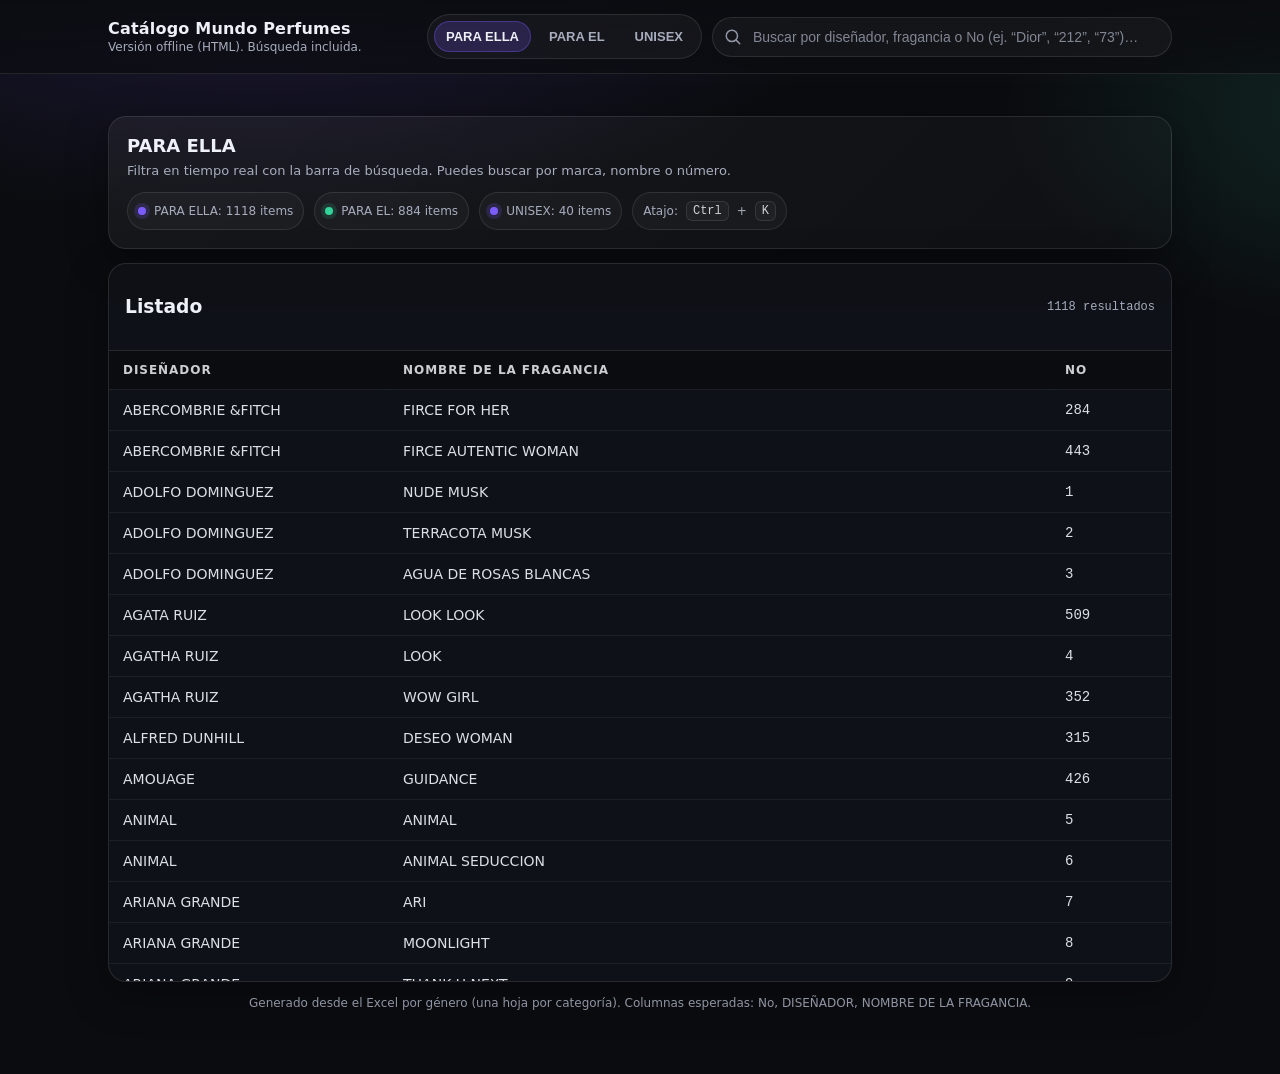
==== index.html @ 585780ee "Rename index.htmil to index.html" ====
<!doctype html>
<html lang="es">
<head>
  <meta charset="utf-8" />
  <meta name="viewport" content="width=device-width,initial-scale=1" />
  <title>Catálogo Mundo Perfumes</title>
  <style>
    :root {
      --bg: #0b0c10;
      --card: #11131a;
      --muted: #a7adbd;
      --text: #eef1f7;
      --line: rgba(255,255,255,.10);
      --accent: #7c5cff;
      --accent2: #34d399;
      --shadow: 0 12px 40px rgba(0,0,0,.35);
      --radius: 18px;
      --mono: ui-monospace, SFMono-Regular, Menlo, Monaco, Consolas, "Liberation Mono", "Courier New", monospace;
      --sans: ui-sans-serif, system-ui, -apple-system, Segoe UI, Roboto, Helvetica, Arial, "Apple Color Emoji","Segoe UI Emoji";
    }
    * { box-sizing: border-box; }
    body {
      margin: 0;
      font-family: var(--sans);
      background: radial-gradient(1200px 600px at 20% -10%, rgba(124,92,255,.20), transparent 55%),
                  radial-gradient(900px 500px at 110% 10%, rgba(52,211,153,.14), transparent 45%),
                  var(--bg);
      color: var(--text);
    }
    .wrap { max-width: 1100px; margin: 0 auto; padding: 26px 18px 64px; }
    header {
      position: sticky; top: 0; z-index: 10;
      backdrop-filter: blur(10px);
      background: linear-gradient(to bottom, rgba(11,12,16,.92), rgba(11,12,16,.68));
      border-bottom: 1px solid var(--line);
    }
    .head-inner { max-width: 1100px; margin: 0 auto; padding: 14px 18px; display: flex; gap: 14px; align-items: center; justify-content: space-between; }
    .brand { display: flex; flex-direction: column; gap: 2px; }
    .brand h1 { margin: 0; font-size: 16px; letter-spacing: .2px; }
    .brand small { color: var(--muted); font-size: 12px; }
    .controls { display: flex; gap: 10px; align-items: center; flex-wrap: wrap; justify-content: flex-end; }
    .tabs {
      display: inline-flex; gap: 6px;
      padding: 6px;
      border: 1px solid var(--line);
      background: rgba(255,255,255,.04);
      border-radius: 999px;
      flex-wrap: wrap;
    }
    .tab {
      border: 0;
      padding: 8px 12px;
      border-radius: 999px;
      color: var(--muted);
      background: transparent;
      cursor: pointer;
      font-weight: 600;
      font-size: 13px;
      white-space: nowrap;
    }
    .tab.active {
      color: var(--text);
      background: rgba(124,92,255,.20);
      box-shadow: inset 0 0 0 1px rgba(124,92,255,.35);
    }
    .search { position: relative; min-width: min(460px, 92vw); flex: 1 1 320px; }
    .search input {
      width: 100%;
      padding: 11px 12px 11px 40px;
      border-radius: 999px;
      border: 1px solid var(--line);
      background: rgba(255,255,255,.04);
      color: var(--text);
      outline: none;
      font-size: 14px;
    }
    .search input::placeholder { color: rgba(167,173,189,.75); }
    .search svg {
      position: absolute; left: 12px; top: 50%; transform: translateY(-50%);
      width: 18px; height: 18px; opacity: .85;
      color: var(--muted);
    }
    .hero {
      margin-top: 16px;
      padding: 18px;
      border: 1px solid var(--line);
      background: linear-gradient(135deg, rgba(255,255,255,.05), rgba(255,255,255,.02));
      border-radius: var(--radius);
      box-shadow: var(--shadow);
    }
    .hero-top { display: flex; gap: 12px; align-items: flex-start; justify-content: space-between; flex-wrap: wrap; }
    .hero h2 { margin: 0; font-size: 18px; }
    .meta { display: flex; gap: 10px; flex-wrap: wrap; }
    .pill {
      display: inline-flex; align-items: center; gap: 8px;
      padding: 8px 10px;
      border-radius: 999px;
      border: 1px solid var(--line);
      background: rgba(255,255,255,.03);
      color: var(--muted);
      font-size: 12px;
      white-space: nowrap;
    }
    .dot {
      width: 8px; height: 8px; border-radius: 999px;
      background: var(--accent);
      box-shadow: 0 0 0 4px rgba(124,92,255,.18);
    }
    .dot.green {
      background: var(--accent2);
      box-shadow: 0 0 0 4px rgba(52,211,153,.14);
    }
    .card {
      margin-top: 14px;
      border: 1px solid var(--line);
      background: rgba(17,19,26,.75);
      border-radius: var(--radius);
      box-shadow: var(--shadow);
      overflow: hidden;
    }
    .card-head {
      padding: 14px 16px;
      display: flex;
      gap: 12px;
      align-items: center;
      justify-content: space-between;
      border-bottom: 1px solid var(--line);
    }
    .count { color: var(--muted); font-size: 12px; font-family: var(--mono); }
    .table-wrap { overflow: auto; max-height: 70vh; }
    table { width: 100%; border-collapse: collapse; min-width: 640px; }
    thead th {
      position: sticky; top: 0;
      background: rgba(11,12,16,.92);
      backdrop-filter: blur(8px);
      border-bottom: 1px solid var(--line);
      text-align: left;
      padding: 12px 14px;
      font-size: 12px;
      color: rgba(238,241,247,.85);
      letter-spacing: .08em;
      text-transform: uppercase;
    }
    tbody td {
      padding: 12px 14px;
      border-bottom: 1px solid rgba(255,255,255,.06);
      font-size: 14px;
      color: rgba(238,241,247,.92);
      vertical-align: top;
    }
    tbody tr:hover td { background: rgba(124,92,255,.08); }
    td.no { font-family: var(--mono); width: 110px; white-space: nowrap; }
    td.des { width: 280px; }
    .empty { padding: 18px 16px; color: var(--muted); display: none; }
    .footer { margin-top: 14px; color: rgba(167,173,189,.85); font-size: 12px; text-align: center; }
    .kbd {
      font-family: var(--mono);
      border: 1px solid var(--line);
      background: rgba(255,255,255,.03);
      padding: 2px 6px;
      border-radius: 6px;
      color: rgba(238,241,247,.85);
    }
    @media (max-width: 720px) {
      .search { min-width: 0; width: 100%; }
      .controls { width: 100%; justify-content: flex-start; }
      .tabs { width: 100%; }
    }
  </style>
</head>
<body>
  <header>
    <div class="head-inner">
      <div class="brand">
        <h1>Catálogo Mundo Perfumes</h1>
        <small>Versión offline (HTML). Búsqueda incluida.</small>
      </div>

      <div class="controls">
        <div class="tabs" role="tablist" aria-label="Secciones">
          <button class="tab active" data-tab="para-ella" role="tab" aria-selected=true>PARA ELLA</button>
<button class="tab" data-tab="para-el" role="tab" aria-selected=false>PARA EL</button>
<button class="tab" data-tab="unisex" role="tab" aria-selected=false>UNISEX</button>
        </div>

        <div class="search">
          <svg viewBox="0 0 24 24" fill="none" aria-hidden="true">
            <path d="M10.5 18a7.5 7.5 0 1 1 0-15 7.5 7.5 0 0 1 0 15Z" stroke="currentColor" stroke-width="2"/>
            <path d="M16.5 16.5 21 21" stroke="currentColor" stroke-width="2" stroke-linecap="round"/>
          </svg>
          <input id="q" type="search" placeholder="Buscar por diseñador, fragancia o No (ej. “Dior”, “212”, “73”)…  Tip: <Ctrl+F> también funciona" autocomplete="off" />
        </div>
      </div>
    </div>
  </header>

  <div class="wrap">
    <section class="hero">
      <div class="hero-top">
        <div>
          <h2 id="sectionTitle">PARA ELLA</h2>
          <div style="margin-top:6px; color: var(--muted); font-size: 13px; line-height: 1.35;">
            Filtra en tiempo real con la barra de búsqueda. Puedes buscar por marca, nombre o número.
          </div>
        </div>
        <div class="meta">
          <div class="pill"><span class="dot"></span><span>PARA ELLA: 1118 items</span></div>
<div class="pill"><span class="dot green"></span><span>PARA EL: 884 items</span></div>
<div class="pill"><span class="dot"></span><span>UNISEX: 40 items</span></div>
<div class="pill">Atajo: <span class="kbd">Ctrl</span> + <span class="kbd">K</span></div>
        </div>
      </div>
    </section>

    
    <section class="card" id="card_para-ella" data-section="para-ella" style="">
      <div class="card-head">
        <h3>Listado</h3>
        <div class="count"><span id="count_para-ella">1118</span> resultados</div>
      </div>
      <div class="empty" id="empty_para-ella">Sin resultados con ese filtro.</div>
      <div class="table-wrap">
        <table>
          <thead>
            <tr>
              <th>Diseñador</th>
              <th>Nombre de la fragancia</th>
              <th style="width:120px;">No</th>
            </tr>
          </thead>
          <tbody id="tbody_para-ella"></tbody>
        </table>
      </div>
    </section>
    

    <section class="card" id="card_para-el" data-section="para-el" style="display:none;">
      <div class="card-head">
        <h3>Listado</h3>
        <div class="count"><span id="count_para-el">884</span> resultados</div>
      </div>
      <div class="empty" id="empty_para-el">Sin resultados con ese filtro.</div>
      <div class="table-wrap">
        <table>
          <thead>
            <tr>
              <th>Diseñador</th>
              <th>Nombre de la fragancia</th>
              <th style="width:120px;">No</th>
            </tr>
          </thead>
          <tbody id="tbody_para-el"></tbody>
        </table>
      </div>
    </section>
    

    <section class="card" id="card_unisex" data-section="unisex" style="display:none;">
      <div class="card-head">
        <h3>Listado</h3>
        <div class="count"><span id="count_unisex">40</span> resultados</div>
      </div>
      <div class="empty" id="empty_unisex">Sin resultados con ese filtro.</div>
      <div class="table-wrap">
        <table>
          <thead>
            <tr>
              <th>Diseñador</th>
              <th>Nombre de la fragancia</th>
              <th style="width:120px;">No</th>
            </tr>
          </thead>
          <tbody id="tbody_unisex"></tbody>
        </table>
      </div>
    </section>
    

    <div class="footer">
      Generado desde el Excel por género (una hoja por categoría). Columnas esperadas: No, DISEÑADOR, NOMBRE DE LA FRAGANCIA.
    </div>
  </div>

  <script>
    const DATA = {"para-ella": [{"Diseñador": "ABERCOMBRIE &FITCH", "Fragancia": "FIRCE FOR HER", "No": "284"}, {"Diseñador": "ABERCOMBRIE &FITCH", "Fragancia": "FIRCE AUTENTIC WOMAN", "No": "443"}, {"Diseñador": "ADOLFO DOMINGUEZ", "Fragancia": "NUDE MUSK", "No": "1"}, {"Diseñador": "ADOLFO DOMINGUEZ", "Fragancia": "TERRACOTA MUSK", "No": "2"}, {"Diseñador": "ADOLFO DOMINGUEZ", "Fragancia": "AGUA DE ROSAS BLANCAS", "No": "3"}, {"Diseñador": "AGATA RUIZ", "Fragancia": "LOOK LOOK", "No": "509"}, {"Diseñador": "AGATHA RUIZ", "Fragancia": "LOOK", "No": "4"}, {"Diseñador": "AGATHA RUIZ", "Fragancia": "WOW GIRL", "No": "352"}, {"Diseñador": "ALFRED DUNHILL", "Fragancia": "DESEO WOMAN", "No": "315"}, {"Diseñador": "AMOUAGE", "Fragancia": "GUIDANCE", "No": "426"}, {"Diseñador": "ANIMAL", "Fragancia": "ANIMAL", "No": "5"}, {"Diseñador": "ANIMAL", "Fragancia": "ANIMAL SEDUCCION", "No": "6"}, {"Diseñador": "ARIANA GRANDE", "Fragancia": "ARI", "No": "7"}, {"Diseñador": "ARIANA GRANDE", "Fragancia": "MOONLIGHT", "No": "8"}, {"Diseñador": "ARIANA GRANDE", "Fragancia": "THANK U NEXT", "No": "9"}, {"Diseñador": "ARIANA GRANDE", "Fragancia": "R.E.M.", "No": "10"}, {"Diseñador": "ARIANA GRANDE", "Fragancia": "GOD IS WOMAN", "No": "11"}, {"Diseñador": "ARIANA GRANDE", "Fragancia": "CLOUD", "No": "12"}, {"Diseñador": "ARIANA GRANDE", "Fragancia": "SWEET LIKE CANDY", "No": "13"}, {"Diseñador": "ARIANA GRANDE", "Fragancia": "MOD VANILLA", "No": "376"}, {"Diseñador": "ARIANA GRANDE", "Fragancia": "MOD BLUSH", "No": "393"}, {"Diseñador": "ARIANA GRANDE", "Fragancia": "CLOUD PINK", "No": "447"}, {"Diseñador": "ARMANI", "Fragancia": "AQUA DI GIO", "No": "14"}, {"Diseñador": "ARMANI", "Fragancia": "SI PASSIONE", "No": "15"}, {"Diseñador": "ARMANI", "Fragancia": "EMPORIO ARMANI", "No": "16"}, {"Diseñador": "ARMANI", "Fragancia": "YOU", "No": "17"}, {"Diseñador": "ARMANI", "Fragancia": "BLACK CODE", "No": "18"}, {"Diseñador": "ARMANI", "Fragancia": "MY WAY", "No": "19"}, {"Diseñador": "ARMANI", "Fragancia": "BECAUSE IT'S YOU", "No": "20"}, {"Diseñador": "ARMANI", "Fragancia": "SENSI DI GIOGIA", "No": "21"}, {"Diseñador": "ARMANI", "Fragancia": "SI", "No": "22"}, {"Diseñador": "ARMANI", "Fragancia": "MY WAY EDP", "No": "344"}, {"Diseñador": "ARMANI", "Fragancia": "DIAMONS", "No": "353"}, {"Diseñador": "ARMANI", "Fragancia": "SI", "No": "453"}, {"Diseñador": "ARMANI", "Fragancia": "MY WAY NECTAR", "No": "486"}, {"Diseñador": "ARMANI", "Fragancia": "MY WAY PARFUM", "No": "495"}, {"Diseñador": "AZZARO", "Fragancia": "EANTED GIRL", "No": "412"}, {"Diseñador": "BARBIE", "Fragancia": "BARBIE", "No": "452"}, {"Diseñador": "BEBE", "Fragancia": "SHER", "No": "389"}, {"Diseñador": "BENETTON", "Fragancia": "TRIBU", "No": "23"}, {"Diseñador": "BENETTON", "Fragancia": "SISTERLAND RED ROSE", "No": "24"}, {"Diseñador": "BENETTON", "Fragancia": "SISTERLAND PINK", "No": "25"}, {"Diseñador": "BENETTON", "Fragancia": "SISTERLAND GREEN JAZMIN", "No": "26"}, {"Diseñador": "BENETTON", "Fragancia": "COLORS WOMAN ROSE", "No": "27"}, {"Diseñador": "BENETTON", "Fragancia": "COLOR WOMAN ROSE", "No": "450"}, {"Diseñador": "BENETTON", "Fragancia": "UNITED DREAMS GREEN CATUS", "No": "480"}, {"Diseñador": "BEYONCE", "Fragancia": "CE NOIR", "No": "473"}, {"Diseñador": "BILIE EILISH", "Fragancia": "EILISH EDP", "No": "380"}, {"Diseñador": "BODY SHOP", "Fragancia": "CASSIR ROSE", "No": "490"}, {"Diseñador": "BOND 9", "Fragancia": "LOLITA", "No": "410"}, {"Diseñador": "BRITNEY SPEARS", "Fragancia": "MIDNIGHT FANTASY", "No": "28"}, {"Diseñador": "BRITNEY SPEARS", "Fragancia": "FANTASY", "No": "289"}, {"Diseñador": "BRITNEY SPEARS", "Fragancia": "FANTASY THE NICE REMIX", "No": "429"}, {"Diseñador": "BRITNEY SPEARS", "Fragancia": "FANTASY JUNGLE", "No": "540"}, {"Diseñador": "BURBERRY", "Fragancia": "HER", "No": "29"}, {"Diseñador": "BURBERRY", "Fragancia": "LONDON", "No": "30"}, {"Diseñador": "BURBERRY", "Fragancia": "BURBERRY FOR WOMAN", "No": "335"}, {"Diseñador": "BURBERRY", "Fragancia": "BURBERRY HER ELIXIR PERFUM", "No": "377"}, {"Diseñador": "BURBERRY", "Fragancia": "GODDESS", "No": "449"}, {"Diseñador": "BVLGARI", "Fragancia": "AQUA DIVINA", "No": "31"}, {"Diseñador": "BVLGARI", "Fragancia": "OMNIA BY MARY", "No": "32"}, {"Diseñador": "BVLGARI", "Fragancia": "OMNIA CRYSTALINO", "No": "33"}, {"Diseñador": "BVLGARI", "Fragancia": "OMNIA CORAL", "No": "355"}, {"Diseñador": "BVLGARI", "Fragancia": "CHILL & SOLEI", "No": "545"}, {"Diseñador": "CACHAREL", "Fragancia": "AMOR AMOR", "No": "34"}, {"Diseñador": "CACHAREL", "Fragancia": "ANAIS ANAIS", "No": "35"}, {"Diseñador": "CACHAREL", "Fragancia": "SCARLET", "No": "36"}, {"Diseñador": "CACHAREL", "Fragancia": "YES I AM", "No": "37"}, {"Diseñador": "CACHAREL", "Fragancia": "AMOR AMOR TENTATION", "No": "38"}, {"Diseñador": "CACHAREL", "Fragancia": "YES I AM BLOM UP", "No": "397"}, {"Diseñador": "CALVIN KLEIN", "Fragancia": "ETERNITY", "No": "39"}, {"Diseñador": "CALVIN KLEIN", "Fragancia": "SCAPE", "No": "40"}, {"Diseñador": "CALVIN KLEIN", "Fragancia": "ETERNITY INTENSE", "No": "41"}, {"Diseñador": "CALVIN KLEIN", "Fragancia": "CK IN2U WOMAN", "No": "42"}, {"Diseñador": "CALVIN KLEIN", "Fragancia": "CK BE", "No": "43"}, {"Diseñador": "CALVIN KLEIN", "Fragancia": "OBSSESION", "No": "44"}, {"Diseñador": "CALVIN KLEIN", "Fragancia": "OBSSESSION NIGHT WOMAN", "No": "45"}, {"Diseñador": "CALVIN KLEIN", "Fragancia": "OBSSESION FOR WOMAN", "No": "46"}, {"Diseñador": "CALVIN KLEIN", "Fragancia": "ETERNITY ROSE", "No": "47"}, {"Diseñador": "CALVIN KLEIN", "Fragancia": "CK ONE SHOCK FOR HER", "No": "48"}, {"Diseñador": "CALVIN KLEIN", "Fragancia": "ETERNITY NOW", "No": "49"}, {"Diseñador": "CALVIN KLEIN", "Fragancia": "EUPHORIA", "No": "302"}, {"Diseñador": "CALVIN KLEIN", "Fragancia": "ETERNITY EAU DI PERFUMEINTENSE", "No": "388"}, {"Diseñador": "CALVIN KLEIN", "Fragancia": "CK ONE REFLECTIONS", "No": "425"}, {"Diseñador": "CALVIN KLEIN", "Fragancia": "CK ONE EVERY ONE EAU PARFUM", "No": "457"}, {"Diseñador": "CALVIN KLEIN", "Fragancia": "CK1 PALACE", "No": "458"}, {"Diseñador": "CALVIN KLEIN", "Fragancia": "CK ONE COLLECOR", "No": "467"}, {"Diseñador": "CAROLINA HERRERA", "Fragancia": "212 VIP ROSE RED", "No": "50"}, {"Diseñador": "CAROLINA HERRERA", "Fragancia": "INSIGNIA", "No": "292"}, {"Diseñador": "CAROLINA HERRERA", "Fragancia": "212 VIP WINS", "No": "303"}, {"Diseñador": "CAROLINA HERRERA", "Fragancia": "212 HEROES", "No": "316"}, {"Diseñador": "CAROLINA HERRERA", "Fragancia": 212, "No": "51"}, {"Diseñador": "CAROLINA HERRERA", "Fragancia": "212 VIP", "No": "52"}, {"Diseñador": "CAROLINA HERRERA", "Fragancia": "212 VIP ROSE", "No": "53"}, {"Diseñador": "CAROLINA HERRERA", "Fragancia": "212 SEXY", "No": "54"}, {"Diseñador": "CAROLINA HERRERA", "Fragancia": "GOOD GIRL", "No": "55"}, {"Diseñador": "CAROLINA HERRERA", "Fragancia": "EAU DE PERFUME SUBLIME", "No": "56"}, {"Diseñador": "CAROLINA HERRERA", "Fragancia": "CAROLINA HERRERA", "No": "57"}, {"Diseñador": "CAROLINA HERRERA", "Fragancia": "GOOD GIRL VELVET", "No": "58"}, {"Diseñador": "CAROLINA HERRERA", "Fragancia": "GOOD GIRL SUPREM", "No": "59"}, {"Diseñador": "CAROLINA HERRERA", "Fragancia": "CH BEAUTY", "No": "60"}, {"Diseñador": "CAROLINA HERRERA", "Fragancia": "QUEEN", "No": "61"}, {"Diseñador": "CAROLINA HERRERA", "Fragancia": "VERY GOOD GIRL", "No": "62"}, {"Diseñador": "CAROLINA HERRERA", "Fragancia": "GOOD GIRL SUPER STAR", "No": "63"}, {"Diseñador": "CAROLINA HERRERA", "Fragancia": "CH HOT HOT HOT", "No": "338"}, {"Diseñador": "CAROLINA HERRERA", "Fragancia": "ALEGRIA DE VIVIR", "No": "364"}, {"Diseñador": "CAROLINA HERRERA", "Fragancia": "MAD WORLD", "No": "365"}, {"Diseñador": "CAROLINA HERRERA", "Fragancia": "212 VIP ROSE I LOVE", "No": "366"}, {"Diseñador": "CAROLINA HERRERA", "Fragancia": "ME FIRST", "No": "367"}, {"Diseñador": "CAROLINA HERRERA", "Fragancia": "FEARLES & FABULOUS", "No": "368"}, {"Diseñador": "CAROLINA HERRERA", "Fragancia": "LUCKY CHARM", "No": "369"}, {"Diseñador": "CAROLINA HERRERA", "Fragancia": "CALL ME DARLING", "No": "370"}, {"Diseñador": "CAROLINA HERRERA", "Fragancia": "GOOD GIRL MIDNIGHT", "No": "394"}, {"Diseñador": "CAROLINA HERRERA", "Fragancia": "GOOD GIRL BLUSH", "No": "402"}, {"Diseñador": "CAROLINA HERRERA", "Fragancia": "GOOD GIRL LIGERE", "No": "403"}, {"Diseñador": "CAROLINA HERRERA", "Fragancia": "PASSION FOR HER", "No": "404"}, {"Diseñador": "CAROLINA HERRERA", "Fragancia": "VERY GOOD GIRL GLAM", "No": "440"}, {"Diseñador": "CAROLINA HERRERA", "Fragancia": "CH EAU PARFUM SUBLIME", "No": "441"}, {"Diseñador": "CAROLINA HERRERA", "Fragancia": "GOOD GIRL DANZING GARDEN", "No": "442"}, {"Diseñador": "CAROLINA HERRERA", "Fragancia": "CHIC", "No": "456"}, {"Diseñador": "CAROLINA HERRERA", "Fragancia": "GOOD GIRL BLUSH ELIXIR", "No": "517"}, {"Diseñador": "CAROLINA HERRERA", "Fragancia": "CH", "No": "550"}, {"Diseñador": "CARTIER", "Fragancia": "INSUOLENCIA", "No": "64"}, {"Diseñador": "CARTIER", "Fragancia": "EAU CARTIER", "No": "313"}, {"Diseñador": "CHANEL", "Fragancia": "GABRIELLE", "No": "65"}, {"Diseñador": "CHANEL", "Fragancia": "CHANEL 5", "No": "66"}, {"Diseñador": "CHANEL", "Fragancia": "CHANCE", "No": "67"}, {"Diseñador": "CHANEL", "Fragancia": "COCO CHANEL", "No": "68"}, {"Diseñador": "CHANEL", "Fragancia": "MADEMOISELLE INTENSE", "No": "69"}, {"Diseñador": "CHANEL", "Fragancia": "ALLURE", "No": "70"}, {"Diseñador": "CHANEL", "Fragancia": "MADEMOISELLE", "No": "71"}, {"Diseñador": "CHANEL", "Fragancia": "CHANCE EAU", "No": "72"}, {"Diseñador": "CHANEL", "Fragancia": "CHANCE OPORTUNITY", "No": "286"}, {"Diseñador": "CHANEL", "Fragancia": "CHANCE TENDRE", "No": "287"}, {"Diseñador": "CHANEL", "Fragancia": "COCO NOIR", "No": "294"}, {"Diseñador": "CHANEL", "Fragancia": "PARIS PARIS", "No": "357"}, {"Diseñador": "CHANEL", "Fragancia": "SYCOMORE", "No": "454"}, {"Diseñador": "CHLOE", "Fragancia": "NOMADE", "No": "332"}, {"Diseñador": "CHLOE", "Fragancia": "CHLOE EAU", "No": "407"}, {"Diseñador": "CLINIQUE", "Fragancia": "HAPPY", "No": "551"}, {"Diseñador": "COACH", "Fragancia": "DREAM SUNSET", "No": "81"}, {"Diseñador": "CREED", "Fragancia": "IRIS TUBEROSE", "No": "82"}, {"Diseñador": "CREED", "Fragancia": "SPRING FLOWER", "No": "83"}, {"Diseñador": "CREED", "Fragancia": "WIND FLOWERS", "No": "342"}, {"Diseñador": "CREED", "Fragancia": "AVENTUS FOR HER", "No": "432"}, {"Diseñador": "CREED", "Fragancia": "CARMINA", "No": "470"}, {"Diseñador": "CREED", "Fragancia": "LOVE IN THE WHITE FOR SUMMER", "No": "553"}, {"Diseñador": "CUBA PARIS", "Fragancia": "CUBA TATTO", "No": "451"}, {"Diseñador": "DANNA", "Fragancia": "TABOO", "No": "84"}, {"Diseñador": "DAVID COFF", "Fragancia": "COOL WATER", "No": "85"}, {"Diseñador": "DIESEL", "Fragancia": "D BY DIESEL", "No": "434"}, {"Diseñador": "DIOR", "Fragancia": "ADICT", "No": "73"}, {"Diseñador": "DIOR", "Fragancia": "JADORE", "No": "74"}, {"Diseñador": "DIOR", "Fragancia": "MISS DIOR BLOOMING", "No": "75"}, {"Diseñador": "DIOR", "Fragancia": "MISS DIOR CHERRIE", "No": "76"}, {"Diseñador": "DIOR", "Fragancia": "POISSON GIRL", "No": "77"}, {"Diseñador": "DIOR", "Fragancia": "HIPNOTIC POISON", "No": "78"}, {"Diseñador": "DIOR", "Fragancia": "POISSON", "No": "79"}, {"Diseñador": "DIOR", "Fragancia": "EDEN ROC", "No": "80"}, {"Diseñador": "DIOR", "Fragancia": "MISS DIOR EDP LADY", "No": "86"}, {"Diseñador": "DIOR", "Fragancia": "JADORE INFINISSIME", "No": "420"}, {"Diseñador": "DIOR", "Fragancia": "MIS DIOR PARFUM 2024", "No": "487"}, {"Diseñador": "DIOR", "Fragancia": "MISS DIOR EAU DE PARFUM 2022", "No": "504"}, {"Diseñador": "DOLCE & GABANNA", "Fragancia": "DOLCE & GABANNA", "No": "87"}, {"Diseñador": "DOLCE & GABANNA", "Fragancia": "LIGTH BLUE", "No": "88"}, {"Diseñador": "DOLCE & GABANNA", "Fragancia": "GIRL", "No": "89"}, {"Diseñador": "DOLCE & GABANNA", "Fragancia": "THE ONE", "No": "90"}, {"Diseñador": "DOLCE & GABANNA", "Fragancia": "DOLCE ROSA", "No": "91"}, {"Diseñador": "DOLCE & GABANNA", "Fragancia": "LIGHT BLUE FOREVER", "No": "92"}, {"Diseñador": "DOLCE & GABANNA", "Fragancia": "SISI", "No": "306"}, {"Diseñador": "DOLCE & GABANNA", "Fragancia": "QUEEN BY DOLCE", "No": "385"}, {"Diseñador": "DOLCE & GABANNA", "Fragancia": "DULCE VIOLET", "No": "430"}, {"Diseñador": "DOLCE & GABANNA", "Fragancia": "DEVOTION", "No": "438"}, {"Diseñador": "DOLCE & GABANNA", "Fragancia": "THE ONE SCENSE", "No": "439"}, {"Diseñador": "DOLCE & GABANNA", "Fragancia": "LIGHT BLUE SUMERS", "No": "468"}, {"Diseñador": "DOLCE & GABANNA", "Fragancia": "DOLCE VITA", "No": "560"}, {"Diseñador": "DONNA KARAM", "Fragancia": "BE DELICIUOS", "No": "93"}, {"Diseñador": "DONNA KARAM", "Fragancia": "BE DELICIUOS ELECTRIC", "No": "94"}, {"Diseñador": "DONNA KARAM", "Fragancia": "BE DELICIOUS GLOW", "No": "95"}, {"Diseñador": "DONNA KARAM", "Fragancia": "RED DELICIUOS", "No": "96"}, {"Diseñador": "DONNA KARAM", "Fragancia": "LOVE FROM NEW YORK", "No": "97"}, {"Diseñador": "DONNA KARAM", "Fragancia": "BE DELICIUS BRIGHT CRUSH", "No": "98"}, {"Diseñador": "DONNA KARAM", "Fragancia": "BE DELICIUS FRESH BLOSOM", "No": "99"}, {"Diseñador": "DONNA KARAM", "Fragancia": "BE 100 % DELICIUS", "No": "100"}, {"Diseñador": "ED HARDY", "Fragancia": "ED HARDY WOMAN", "No": "101"}, {"Diseñador": "ELIZABERTH ARDEN", "Fragancia": "RED DOR", "No": "102"}, {"Diseñador": "ELIZABETH ARDEN", "Fragancia": "5a AVENIDA", "No": "103"}, {"Diseñador": "ELIZABETH ARDEN", "Fragancia": "SUN FLOWERS SUMMER", "No": "104"}, {"Diseñador": "ELIZABETH TAYLOR", "Fragancia": "PASSION", "No": "105"}, {"Diseñador": "ELIZABETH TAYLOR", "Fragancia": "PERLAS NEGRAS", "No": "106"}, {"Diseñador": "ELIZABETH TAYLOR", "Fragancia": "WHITE DIAMONS", "No": "107"}, {"Diseñador": "ENRIQUE IGLESIAS", "Fragancia": "DEPLY YURS FOR HER", "No": "347"}, {"Diseñador": "ESCADA", "Fragancia": "TROPIC PUNCH", "No": "108"}, {"Diseñador": "ESCADA", "Fragancia": "MIAMI BLOSSOM", "No": "109"}, {"Diseñador": "ESCADA", "Fragancia": "SUN SET", "No": "110"}, {"Diseñador": "ESCADA", "Fragancia": "SEXY GRAFFITY", "No": "111"}, {"Diseñador": "ESCADA", "Fragancia": "JOY FUL MOMENTS", "No": "112"}, {"Diseñador": "ESCADA", "Fragancia": "MOM SPARKLE WOMAN", "No": "113"}, {"Diseñador": "ESCADA", "Fragancia": "SORBETO ROSE", "No": "291"}, {"Diseñador": "ESCADA", "Fragancia": "ISLAND KISS", "No": "301"}, {"Diseñador": "ESCADA", "Fragancia": "CHERRY IN THE AIR", "No": "374"}, {"Diseñador": "ESCADA", "Fragancia": "SHOW ME LOVE", "No": "383"}, {"Diseñador": "ESCADA", "Fragancia": "CHERRY IN THE AIR", "No": "415"}, {"Diseñador": "ESCADA", "Fragancia": "FRUITY CROSS", "No": "465"}, {"Diseñador": "ESTEE LAUDER", "Fragancia": "PLEASURE FLORALES", "No": "114"}, {"Diseñador": "ESTEE LAUDER", "Fragancia": "PLEASURES", "No": "115"}, {"Diseñador": "ESTEE LAUDER", "Fragancia": "BEAUTIFUL MAGNOLIA", "No": "116"}, {"Diseñador": "ESTEE LAUDER", "Fragancia": "ESTE LAUDER", "No": "117"}, {"Diseñador": "ESTEE LAUDER", "Fragancia": "LE FEMME", "No": "118"}, {"Diseñador": "ESTEE LAUDER", "Fragancia": "BEAUTIFUL", "No": "350"}, {"Diseñador": "ESTEE LAUDER", "Fragancia": "BEJONCE PARADISE", "No": "493"}, {"Diseñador": "FRED HAYMAN", "Fragancia": 273, "No": "119"}, {"Diseñador": "GERMAIN MONTIEL", "Fragancia": "ROYAL SECRET", "No": "290"}, {"Diseñador": "GIVENCHY", "Fragancia": "ANGEL & DEMOND", "No": "120"}, {"Diseñador": "GIVENCHY", "Fragancia": "AMARIGE", "No": "121"}, {"Diseñador": "GIVENCHY", "Fragancia": "ORGANZA", "No": "122"}, {"Diseñador": "GIVENCHY", "Fragancia": "LIVE IRRESISTIBLE DELICIUS", "No": "123"}, {"Diseñador": "GIVENCHY", "Fragancia": "VERY IRRESISTIBLE", "No": "124"}, {"Diseñador": "GIVENCHY", "Fragancia": "INTERDIT", "No": "125"}, {"Diseñador": "GIVENCHY", "Fragancia": "IRRESISTIBLE", "No": "126"}, {"Diseñador": "GIVENCHY", "Fragancia": "INTERDIT ROUGE", "No": "127"}, {"Diseñador": "GIVENCHY", "Fragancia": "ANGEL & DEMOND SECRET", "No": "128"}, {"Diseñador": "GIVENCHY", "Fragancia": "EAU DEMOISELLE PALASHA", "No": "348"}, {"Diseñador": "GIVENCHY", "Fragancia": "IRRESISTIBLE EAU INTENSE", "No": "387"}, {"Diseñador": "GIVENCHY", "Fragancia": "LA PETIT ROBLE NOIR", "No": "414"}, {"Diseñador": "GIVENCHY", "Fragancia": "PI", "No": "424"}, {"Diseñador": "GIVENCHY", "Fragancia": "IRRESISTIBLE EAU TOLLITE", "No": "503"}, {"Diseñador": "GUCCI", "Fragancia": "GUCCI BAMBOO", "No": "129"}, {"Diseñador": "GUCCI", "Fragancia": "GUCCI BLOOM NETARE", "No": "130"}, {"Diseñador": "GUCCI", "Fragancia": "GUCCI GUILTY", "No": "300"}, {"Diseñador": "GUCCI", "Fragancia": "GUILTY INTENSE", "No": "343"}, {"Diseñador": "GUCCI", "Fragancia": "FLORA JAZMIN", "No": "379"}, {"Diseñador": "GUCCI", "Fragancia": "GUCCI BLOOM INTENSE", "No": "423"}, {"Diseñador": "GUCCI", "Fragancia": "GUILTY ELIXIR DE PARFUM", "No": "520"}, {"Diseñador": "GUCCI", "Fragancia": "GUILTY ABSOLUT", "No": "527"}, {"Diseñador": "GUCCI", "Fragancia": "FLORA GERGIUS MAGNOLIA", "No": "528"}, {"Diseñador": "GUCCI", "Fragancia": "FLORA GERGIUS ORQUID", "No": "529"}, {"Diseñador": "GUERLAIN", "Fragancia": "SAMSARA", "No": "131"}, {"Diseñador": "GUERLAIN", "Fragancia": "LA PETITE ROBE NOIR", "No": "381"}, {"Diseñador": "GUERLAIN", "Fragancia": "GREEN OASIS", "No": "400"}, {"Diseñador": "GUERLAIN", "Fragancia": "SPARKING LIGHT", "No": "533"}, {"Diseñador": "GUERLAIN", "Fragancia": "MOON DE GUERLAIN", "No": "534"}, {"Diseñador": "GUESS", "Fragancia": "GUESS", "No": "132"}, {"Diseñador": "GUESS", "Fragancia": "GUESS GOLD", "No": "133"}, {"Diseñador": "GUESS", "Fragancia": "BELLA VITA ROSE", "No": "386"}, {"Diseñador": "HILARY DUFF", "Fragancia": "WHIT LOVE", "No": "134"}, {"Diseñador": "HUGO BOSS", "Fragancia": "WOMAN", "No": "135"}, {"Diseñador": "HUGO BOSS", "Fragancia": "BOSS FEMME", "No": "136"}, {"Diseñador": "HUGO BOSS", "Fragancia": "LIVE", "No": "137"}, {"Diseñador": "HUGO BOSS", "Fragancia": "DEEP RED", "No": "138"}, {"Diseñador": "HUGO BOSS", "Fragancia": "ORANGE", "No": "304"}, {"Diseñador": "HUGO BOSS", "Fragancia": "XX BOSS", "No": "305"}, {"Diseñador": "HUGO BOSS", "Fragancia": "THE SCENCE", "No": "312"}, {"Diseñador": "HUGO BOSS", "Fragancia": "ALIVE INTENSE", "No": "433"}, {"Diseñador": "HUGO BOSS", "Fragancia": "HUGO XX", "No": "482"}, {"Diseñador": "HUGO BOSS", "Fragancia": "BOSS XX", "No": "556"}, {"Diseñador": "ISSEY MIYAKE", "Fragancia": "A DROP DISSEY", "No": "329"}, {"Diseñador": "JEAN CHARLES", "Fragancia": "OMBRE ROSE", "No": "139"}, {"Diseñador": "JEAN PAUL", "Fragancia": "LE BELLE", "No": "140"}, {"Diseñador": "JEAN PAUL", "Fragancia": "SCANDALO GOLD", "No": "307"}, {"Diseñador": "JEAN PAUL", "Fragancia": "SECRET LUMINOSO", "No": "310"}, {"Diseñador": "JEAN PAUL", "Fragancia": "I LOVE CLASSIQUE", "No": "349"}, {"Diseñador": "JEAN PAUL", "Fragancia": "SCANDAL LE PERFUME", "No": "359"}, {"Diseñador": "JEAN PAUL", "Fragancia": "LE BELLE PARADISE", "No": "497"}, {"Diseñador": "JEAN PAUL", "Fragancia": "LE BELLE PARADISE GUARD", "No": "518"}, {"Diseñador": "JEAN PAUL", "Fragancia": "SCANDAL", "No": "141"}, {"Diseñador": "JESUS DEL POZO", "Fragancia": "HALLOWEEN", "No": "142"}, {"Diseñador": "JESUS DEL POZO", "Fragancia": "HALLOWEEN KISS", "No": "143"}, {"Diseñador": "JESÚS DEL POZO", "Fragancia": "HALLOWEEN BLOSOM", "No": "340"}, {"Diseñador": "JIMMY CHOO", "Fragancia": "I WANT CHOO FOREVER", "No": "395"}, {"Diseñador": "JIMMY CHOO", "Fragancia": "JIMMY CHOO FOR EVER", "No": "409"}, {"Diseñador": "JO MALONE", "Fragancia": "SCARLET PUPPY INTENSE", "No": "144"}, {"Diseñador": "JOVAN", "Fragancia": "JOVAN MUSK", "No": "531"}, {"Diseñador": "JUICY CULTURE", "Fragancia": "VIVA LA JUICE", "No": "356"}, {"Diseñador": "JUICY CULTURE", "Fragancia": "I LOVE JUICE", "No": "484"}, {"Diseñador": "JUSTIN BIEBER", "Fragancia": "SOMEDAY", "No": "145"}, {"Diseñador": "JUSTIN BIEBER", "Fragancia": "THE KEY", "No": "146"}, {"Diseñador": "JUSTIN BIEBER", "Fragancia": "NEXT GIRLFREND", "No": "539"}, {"Diseñador": "KATY PERRY", "Fragancia": "MEOW", "No": "147"}, {"Diseñador": "KATY PERRY", "Fragancia": "MAD LOVE", "No": "148"}, {"Diseñador": "KATY PERRY", "Fragancia": "PURRY", "No": "149"}, {"Diseñador": "KATY PERRY", "Fragancia": "KILLER QUEEN", "No": "150"}, {"Diseñador": "KATY PERRY", "Fragancia": "SPRING REING", "No": "309"}, {"Diseñador": "KAYAL", "Fragancia": "AICAN", "No": "525"}, {"Diseñador": "KAYALI", "Fragancia": "VAINILLA ROCK", "No": "535"}, {"Diseñador": "KENZO", "Fragancia": "KENZO WORLD INTENSE", "No": "151"}, {"Diseñador": "KENZO", "Fragancia": "KENZO FLOWERS ABSOLUT", "No": "361"}, {"Diseñador": "KENZO", "Fragancia": "KENZO FLOWERS ELIXIR", "No": "431"}, {"Diseñador": "KENZO", "Fragancia": "KENZO FLOWERS", "No": "152"}, {"Diseñador": "KENZO", "Fragancia": "AQUA KENZO", "No": "153"}, {"Diseñador": "KENZO", "Fragancia": "KENZO AMOR", "No": "154"}, {"Diseñador": "KILIAN", "Fragancia": "KILIAN LOVE", "No": "378"}, {"Diseñador": "KILIAN", "Fragancia": "CANT STOP LOVING YOU", "No": "392"}, {"Diseñador": "KIM KARDASHIAN", "Fragancia": "PINK DIAMOND", "No": "155"}, {"Diseñador": "KIM KARDASHIAN", "Fragancia": "RED LIPS", "No": "156"}, {"Diseñador": "KIM KARDASHIAN", "Fragancia": "BABY GIRL", "No": "157"}, {"Diseñador": "KIM KARDASHIAN", "Fragancia": "BADDIE", "No": "158"}, {"Diseñador": "KIM KARDASHIAN", "Fragancia": "BFF", "No": "159"}, {"Diseñador": "KIM KARDASHIAN", "Fragancia": "DIAMOND", "No": "160"}, {"Diseñador": "KIM KARDASHIAN", "Fragancia": "RID OR DIE", "No": "161"}, {"Diseñador": "KIM KARDASHIAN", "Fragancia": "LIPS PINK", "No": "162"}, {"Diseñador": "KIM KARDASHIAN", "Fragancia": "BAE", "No": "285"}, {"Diseñador": "KIM KARDASHIAN", "Fragancia": "KIMOJI CHERRY", "No": "299"}, {"Diseñador": "KIM KARDASHIAN", "Fragancia": "WIFEY", "No": "464"}, {"Diseñador": "LACOSTE", "Fragancia": "12:12 NATURAL", "No": "163"}, {"Diseñador": "LACOSTE", "Fragancia": "LOVE OF PINK", "No": "164"}, {"Diseñador": "LACOSTE", "Fragancia": "12:12 ELEGANT", "No": "165"}, {"Diseñador": "LACOSTE", "Fragancia": "LACOSTE FEMME", "No": "166"}, {"Diseñador": "LACOSTE", "Fragancia": "FEME TIME", "No": "167"}, {"Diseñador": "LACOSTE", "Fragancia": "SPARKING COLLECTION", "No": "168"}, {"Diseñador": "LACOSTE", "Fragancia": "ROSE FOR HER", "No": "169"}, {"Diseñador": "LACOSTE", "Fragancia": "12:12 FRESH", "No": "317"}, {"Diseñador": "LACOSTE", "Fragancia": "12:12 SPARKING", "No": "318"}, {"Diseñador": "LACOSTE", "Fragancia": "12:12 MAGNETIC", "No": "319"}, {"Diseñador": "LACOSTE", "Fragancia": "TOUCH OF PINK", "No": "320"}, {"Diseñador": "LACOSTE", "Fragancia": "12:12 ROSE EAU INTENSE", "No": "373"}, {"Diseñador": "LANCOME", "Fragancia": "POEME", "No": "170"}, {"Diseñador": "LANCOME", "Fragancia": "TREESOR", "No": "171"}, {"Diseñador": "LANCOME", "Fragancia": "HIPNOTIC", "No": "172"}, {"Diseñador": "LANCOME", "Fragancia": "LA VIDA ES BELLA", "No": "173"}, {"Diseñador": "LANCOME", "Fragancia": "IDOLE", "No": "174"}, {"Diseñador": "LANCOME", "Fragancia": "LA NUIT TREESOR", "No": "175"}, {"Diseñador": "LANCOME", "Fragancia": "IDOLE AURA", "No": "176"}, {"Diseñador": "LANCOME", "Fragancia": "ROSE PEONI", "No": "177"}, {"Diseñador": "LANCOME", "Fragancia": "LA VIDA ES BELLA Y BRILLANTE", "No": "308"}, {"Diseñador": "LANCOME", "Fragancia": "MAFNITIQUE", "No": "345"}, {"Diseñador": "LANCOME", "Fragancia": "OUL LA VIDA ES BELLA", "No": "371"}, {"Diseñador": "LANCOME", "Fragancia": "LA VIDA ES BELLA BELLO DESPERTAR", "No": "372"}, {"Diseñador": "LANCOME", "Fragancia": "LA VIDA ES BELLA SOLEIL KRYSTAL", "No": "406"}, {"Diseñador": "LANCOME", "Fragancia": "LANUIT TREESOR FLOR LANUIT", "No": "408"}, {"Diseñador": "LANCOME", "Fragancia": "TREESRO MIDNIGHT ROSE", "No": "417"}, {"Diseñador": "LANCOME", "Fragancia": "LA VIDA ES BELLA INTENSAMENTE", "No": "418"}, {"Diseñador": "LANCOME", "Fragancia": "LA VIDA ES BELLA IRIS ABSOLUT", "No": "419"}, {"Diseñador": "LANCOME", "Fragancia": "LA VIDA ES BELLA ELIXIR", "No": "422"}, {"Diseñador": "LANCOME", "Fragancia": "MILLIET UNE ROSE", "No": "523"}, {"Diseñador": "LANCOME", "Fragancia": "MIRACLE", "No": "541"}, {"Diseñador": "LANCOME", "Fragancia": "JAZMIN D EAU", "No": "178"}, {"Diseñador": "LATTAFA", "Fragancia": "YARA", "No": "446"}, {"Diseñador": "LATTAFA", "Fragancia": "MAYAR", "No": "469"}, {"Diseñador": "LATTAFA", "Fragancia": "HAYA", "No": "507"}, {"Diseñador": "LATTAFA", "Fragancia": "OUD SALAMI", "No": "512"}, {"Diseñador": "LATTAFA", "Fragancia": "YARA MOI", "No": "513"}, {"Diseñador": "LATTAFA", "Fragancia": "MAYAR NATURAL", "No": "514"}, {"Diseñador": "LATTAFA", "Fragancia": "EJAZZI", "No": "524"}, {"Diseñador": "LATTAFA", "Fragancia": "OUD SALAMA", "No": "537"}, {"Diseñador": "LATTAFA", "Fragancia": "MAYAR NATURAL INTENSE", "No": "538"}, {"Diseñador": "LATTAFA", "Fragancia": "AJWAD", "No": "546"}, {"Diseñador": "LATTAFA", "Fragancia": "KASHIAN", "No": "547"}, {"Diseñador": "LATTAFA", "Fragancia": "MAYAR CHERRY INTENSE", "No": "548"}, {"Diseñador": "LATTAFA", "Fragancia": "YARA TOUS", "No": "549"}, {"Diseñador": "LATTAFA", "Fragancia": "YARA CANDY", "No": "554"}, {"Diseñador": "LAVIN", "Fragancia": "ECLAT D ALPAGE MOON ECLAT", "No": "396"}, {"Diseñador": "LIZ CLAIBORNE", "Fragancia": "MAMBO WOMAN", "No": "179"}, {"Diseñador": "LOEWE", "Fragancia": "SOLO PARA ELLA", "No": "180"}, {"Diseñador": "LOEWE", "Fragancia": "PAULA IBIZA", "No": "331"}, {"Diseñador": "LOLITA LEMPIKA", "Fragancia": "WOMAN", "No": "283"}, {"Diseñador": "LOUIS VUITTON", "Fragancia": "ROSE DES VENTS", "No": "181"}, {"Diseñador": "LOUIS VUITTON", "Fragancia": "ATTRAPES REVES", "No": "327"}, {"Diseñador": "LOUIS VUITTON", "Fragancia": "CITY OF STARS", "No": "328"}, {"Diseñador": "MADAM ROCHAS", "Fragancia": "MADAME ROCHE", "No": "182"}, {"Diseñador": "MADAM ROCHAS", "Fragancia": "GIRL", "No": "183"}, {"Diseñador": "MADAM ROCHAS", "Fragancia": "EAU ROCGAS", "No": "444"}, {"Diseñador": "MADAM ROCHAS", "Fragancia": "ROCHAS MADEIMOSELL", "No": "445"}, {"Diseñador": "MAISON FRANCIS", "Fragancia": "LIQUID GOLD", "No": "330"}, {"Diseñador": "MAISON FRANCIS", "Fragancia": "BACCARAT", "No": "358"}, {"Diseñador": "MAISON FRANCIS", "Fragancia": "BACARAT 540 EXTRAIL PARFUM", "No": "526"}, {"Diseñador": "MALUMA", "Fragancia": "JADE ROYALTY", "No": "471"}, {"Diseñador": "MALUMA", "Fragancia": "AMETHIST ROYAL", "No": "472"}, {"Diseñador": "MANCERA", "Fragancia": "VAINILLA ROSE", "No": "296"}, {"Diseñador": "MARC JACOBS", "Fragancia": "MUJER PERFECTA", "No": "184"}, {"Diseñador": "MARC JACOBS", "Fragancia": "SI LOLITA", "No": "185"}, {"Diseñador": "MARC JACOBS", "Fragancia": "DAISY SKIES", "No": "322"}, {"Diseñador": "MARC JACOBS", "Fragancia": "DAISY EAU INTENSE", "No": "323"}, {"Diseñador": "MARC JACOBS", "Fragancia": "DAISY EAU FRESH", "No": "324"}, {"Diseñador": "MARC JACOBS", "Fragancia": "DAISY LOVE", "No": "325"}, {"Diseñador": "MARC JACOBS", "Fragancia": "DIVINE DECACENCE", "No": "428"}, {"Diseñador": "MARC JACOBS", "Fragancia": "DAISY", "No": "521"}, {"Diseñador": "MARC JACOBS", "Fragancia": "HONEY", "No": "559"}, {"Diseñador": "MARIA SHARAPOVA", "Fragancia": "MARIA SHARAPOVA", "No": "186"}, {"Diseñador": "MARLY", "Fragancia": "DELINA LIMITED", "No": "485"}, {"Diseñador": "MARLYN", "Fragancia": "PLATINE", "No": "552"}, {"Diseñador": "MICHAEL KORS", "Fragancia": "SUPER GEORGIN", "No": "466"}, {"Diseñador": "MONT BLANC", "Fragancia": "EMBLEM LADY", "No": "187"}, {"Diseñador": "MONT BLANC", "Fragancia": "FOREVER SIGNATURE", "No": "188"}, {"Diseñador": "MOSCHINO", "Fragancia": "GOLD FRECH", "No": "189"}, {"Diseñador": "MOSCHINO", "Fragancia": "TOY", "No": "190"}, {"Diseñador": "MOSCHINO", "Fragancia": "FUNNY", "No": "191"}, {"Diseñador": "MOSCHINO", "Fragancia": "I LOVE LOVE", "No": "192"}, {"Diseñador": "MOSCHINO", "Fragancia": "GLAMOUR", "No": "193"}, {"Diseñador": "MOSCHINO", "Fragancia": "TOY 2 BUMBLI", "No": "194"}, {"Diseñador": "MOSCHINO", "Fragancia": "CHEAP &CHIC I LOVE LOVE", "No": "314"}, {"Diseñador": "MOSCHINO", "Fragancia": "TOY 2", "No": "491"}, {"Diseñador": "NARCISO RODRIGUEZ", "Fragancia": "MUSK GIRL", "No": "195"}, {"Diseñador": "NARCISO RODRIGUEZ", "Fragancia": "EAU DI PERFUME", "No": "351"}, {"Diseñador": "NAUTICA", "Fragancia": "NAUTICA WOMAN", "No": "196"}, {"Diseñador": "NINA RICCI", "Fragancia": "NINA RICCI", "No": "197"}, {"Diseñador": "NINA RICCI", "Fragancia": "AIRES DEL TIEMPO", "No": "198"}, {"Diseñador": "NINA RICCI", "Fragancia": "NINA ULTRA ROUGE", "No": "293"}, {"Diseñador": "NINA RICCI", "Fragancia": "NINA SOLEIL", "No": "321"}, {"Diseñador": "NINA RICCI", "Fragancia": "LEXTASE DE ROSES", "No": "489"}, {"Diseñador": "ONE DIRECTION", "Fragancia": "THAT MOMENT", "No": "199"}, {"Diseñador": "ORIENTICA", "Fragancia": "FLEUR", "No": "477"}, {"Diseñador": "ORIENTICA", "Fragancia": "MY MEDOLY", "No": "478"}, {"Diseñador": "ORIENTICA", "Fragancia": "VELVET GOLD", "No": "479"}, {"Diseñador": "OSCAR DE LA RENTA", "Fragancia": "OSCAR DE LA RENTA", "No": "200"}, {"Diseñador": "OSCAR DE LA RENTA", "Fragancia": "ALIBI", "No": "413"}, {"Diseñador": "PACO RABANNE", "Fragancia": "OLIMPIA", "No": "201"}, {"Diseñador": "PACO RABANNE", "Fragancia": "LADY MILLION", "No": "202"}, {"Diseñador": "PACO RABANNE", "Fragancia": "LADY EMBLEM", "No": "203"}, {"Diseñador": "PACO RABANNE", "Fragancia": "LADY MILLION LUCKY", "No": "204"}, {"Diseñador": "PACO RABANNE", "Fragancia": "LADY MILLION GOLD", "No": "205"}, {"Diseñador": "PACO RABANNE", "Fragancia": "OLYMPIA LEGEND", "No": "206"}, {"Diseñador": "PACO RABANNE", "Fragancia": "ULTRAVIOLET", "No": "207"}, {"Diseñador": "PACO RABANNE", "Fragancia": "OLYMPIA BLOSOM", "No": "208"}, {"Diseñador": "PACO RABANNE", "Fragancia": "OLYMPIA AQUA", "No": "209"}, {"Diseñador": "PACO RABANNE", "Fragancia": "LE FAME", "No": "334"}, {"Diseñador": "PACO RABANNE", "Fragancia": "OLYMPIA AQUA", "No": "341"}, {"Diseñador": "PACO RABANNE", "Fragancia": "LADY MILLION FABUOUS", "No": "362"}, {"Diseñador": "PACO RABANNE", "Fragancia": "LADY MILLION ROYAL", "No": "375"}, {"Diseñador": "PACO RABANNE", "Fragancia": "OLYMPEA SOLAR", "No": "384"}, {"Diseñador": "PALOMA PICASO", "Fragancia": "PALOMA PICASO", "No": "210"}, {"Diseñador": "PARIS HILTON", "Fragancia": "PARIS HILTON CULT", "No": "211"}, {"Diseñador": "PARIS HILTON", "Fragancia": "RUSH", "No": "212"}, {"Diseñador": "PARIS HILTON", "Fragancia": "WOMAN", "No": "213"}, {"Diseñador": "PARIS HILTON", "Fragancia": "CAN CAN", "No": "214"}, {"Diseñador": "PARIS HILTON", "Fragancia": "CAN CAN BURLESQUE", "No": "215"}, {"Diseñador": "PARIS HILTON", "Fragancia": "ELECTRIFY", "No": "216"}, {"Diseñador": "PARIS HILTON", "Fragancia": "EDITION ANIVERSARIO", "No": "217"}, {"Diseñador": "PARIS HILTON", "Fragancia": "PASSPORT", "No": "218"}, {"Diseñador": "PARIS HILTON", "Fragancia": "HEIRES", "No": "219"}, {"Diseñador": "PERRY ELLIS", "Fragancia": 360, "No": "220"}, {"Diseñador": "PERRY ELLIS", "Fragancia": "360 RED", "No": "221"}, {"Diseñador": "PERRY ELLIS", "Fragancia": "WOMAN", "No": "222"}, {"Diseñador": "PERRY ELLIS", "Fragancia": "18 WOMAN", "No": "223"}, {"Diseñador": "PERRY ELLIS", "Fragancia": "LOVE", "No": "224"}, {"Diseñador": "PERRY ELLIS", "Fragancia": "360 BLUE", "No": "225"}, {"Diseñador": "PERRY ELLIS", "Fragancia": "RESERVED", "No": "311"}, {"Diseñador": "PERRY ELLIS", "Fragancia": "360 CORAL", "No": "339"}, {"Diseñador": "PHLUR", "Fragancia": "STRAWBERRY LETTER", "No": "508"}, {"Diseñador": "PRADA", "Fragancia": "CANDY", "No": "226"}, {"Diseñador": "PRADA", "Fragancia": "CANDY LOVE", "No": "227"}, {"Diseñador": "PRADA", "Fragancia": "PRADA PARADOXE", "No": "476"}, {"Diseñador": "PUMA", "Fragancia": "PUMA RED", "No": "228"}, {"Diseñador": "RALPH LAURENT", "Fragancia": "RALPH", "No": "229"}, {"Diseñador": "RALPH LAURENT", "Fragancia": "RALPH FRESH", "No": "230"}, {"Diseñador": "RALPH LAURENT", "Fragancia": "ROMANCE ROSS", "No": "231"}, {"Diseñador": "RALPH LAURENT", "Fragancia": "LADY RALPH", "No": "232"}, {"Diseñador": "RASASSI", "Fragancia": "HAWAS FOR HER", "No": "557"}, {"Diseñador": "RIHANNA", "Fragancia": "RI RI", "No": "233"}, {"Diseñador": "RIHANNA", "Fragancia": "FLEUR", "No": "502"}, {"Diseñador": "ROSENDO MATEU", "Fragancia": "#8 AMBER EXOTIC", "No": "511"}, {"Diseñador": "RUMBA", "Fragancia": "RUMBA", "No": "411"}, {"Diseñador": "SABRINA CARPENTER", "Fragancia": "SWEET TOOTH", "No": "475"}, {"Diseñador": "SALVATORE FERRAGAMO", "Fragancia": "SIGNORINA", "No": "234"}, {"Diseñador": "SELENA GOMEZ", "Fragancia": "SELENA GOMEZ", "No": "235"}, {"Diseñador": "SHAKIRA", "Fragancia": "SHAKIRA", "No": "236"}, {"Diseñador": "SHAKIRA", "Fragancia": "DANCE MIDNIGHT", "No": "237"}, {"Diseñador": "SHAKIRA", "Fragancia": "ELIXIR", "No": "297"}, {"Diseñador": "SHAKIRA", "Fragancia": "BLUSH KISS", "No": "510"}, {"Diseñador": "SNIF", "Fragancia": "VAINILLA VECE", "No": "515"}, {"Diseñador": "SOFIA VERGARA", "Fragancia": "LOVE", "No": "354"}, {"Diseñador": "SWESS ARMY", "Fragancia": "SWEEE ARMY FOR GER", "No": "382"}, {"Diseñador": "TERRE DE HERMES", "Fragancia": "KELLY CALECHE", "No": "238"}, {"Diseñador": "THIERRY MUEGLER", "Fragancia": "ANGEL", "No": "239"}, {"Diseñador": "THIERRY MUEGLER", "Fragancia": "EAU DI ANGEL", "No": "240"}, {"Diseñador": "THIERRY MUEGLER", "Fragancia": "ANGEL NOVA", "No": "241"}, {"Diseñador": "THIERRY MUEGLER", "Fragancia": "ANGEL EDT", "No": "333"}, {"Diseñador": "THIERRY MUEGLER", "Fragancia": "ANGEL ELIXIR", "No": "390"}, {"Diseñador": "THIERRY MUEGLER", "Fragancia": "ALIEN GOODESS", "No": "435"}, {"Diseñador": "THIERRY MUEGLER", "Fragancia": "ALIEN WOMAN", "No": "336"}, {"Diseñador": "TOM FORD", "Fragancia": "JAZMIN ROUGE", "No": "242"}, {"Diseñador": "TOM FORD", "Fragancia": "ORCHID SOLEIL", "No": "243"}, {"Diseñador": "TOM FORD", "Fragancia": "ROSE PROCK", "No": "398"}, {"Diseñador": "TOM FORD", "Fragancia": "BITTER PEACH", "No": "399"}, {"Diseñador": "TOM FORD", "Fragancia": "LAST CHERRY", "No": "459"}, {"Diseñador": "TOM FORD", "Fragancia": "BLAK ORCHID VIOLET", "No": "483"}, {"Diseñador": "TOM FORD", "Fragancia": "WHITE SWEDE", "No": "496"}, {"Diseñador": "TOMMY HILFIGHTER", "Fragancia": "TOMMY WOMAN", "No": "244"}, {"Diseñador": "TOMMY HILFIGHTER", "Fragancia": "TOMMY 10 GIRL", "No": "245"}, {"Diseñador": "TOMMY HILFIGHTER", "Fragancia": "TOMMY GIRL FOREVER", "No": "558"}, {"Diseñador": "TOUS", "Fragancia": "H2O", "No": "246"}, {"Diseñador": "TOUS", "Fragancia": "ORIGINAL", "No": "247"}, {"Diseñador": "TOUS", "Fragancia": "TOUS EDITION ANIVERSARY", "No": "248"}, {"Diseñador": "TOUS", "Fragancia": "IN HEAVEN", "No": "249"}, {"Diseñador": "TOUS", "Fragancia": "LOVE ME ONYX", "No": "250"}, {"Diseñador": "TOUS", "Fragancia": "GEMS PARTY", "No": "288"}, {"Diseñador": "TOUS", "Fragancia": "LOVE ME EMERAL ELIXIR", "No": "448"}, {"Diseñador": "TOUS", "Fragancia": "MORE MORE PINK", "No": "463"}, {"Diseñador": "TOUS", "Fragancia": "MORE MORE PINK", "No": "492"}, {"Diseñador": "TOUS", "Fragancia": "LOVE ME EMERAL ELIXIR ##", "No": "530"}, {"Diseñador": "VALENTINO", "Fragancia": "VOVE VIDA", "No": "251"}, {"Diseñador": "VALENTINO", "Fragancia": "BORN IN ROMA", "No": "401"}, {"Diseñador": "VALENTINO", "Fragancia": "BORN IN ROMA INTENSE", "No": "421"}, {"Diseñador": "VALENTINO", "Fragancia": "DONNA BORN IN ROME", "No": "505"}, {"Diseñador": "VALENTINO", "Fragancia": "VALENTINA", "No": "519"}, {"Diseñador": "VALENTINO", "Fragancia": "BORN IN ROMA EXTRAVAGANCE", "No": "536"}, {"Diseñador": "VERSACE", "Fragancia": "BRIGTH KRISTAL", "No": "252"}, {"Diseñador": "VERSACE", "Fragancia": "EROS", "No": "253"}, {"Diseñador": "VERSACE", "Fragancia": "VERSACE", "No": "254"}, {"Diseñador": "VERSACE", "Fragancia": "VERSENCE", "No": "255"}, {"Diseñador": "VERSACE", "Fragancia": "DYLAN TURQUOISE", "No": "256"}, {"Diseñador": "VERSACE", "Fragancia": "BRIGTH KRISTAL ABSOLUT", "No": "298"}, {"Diseñador": "VERSACE", "Fragancia": "DILAN PURPLE", "No": "405"}, {"Diseñador": "VERSACE", "Fragancia": "KRYSTAL NOIR", "No": "555"}, {"Diseñador": "VERSACE", "Fragancia": "YELLOW DIAMOND", "No": "257"}, {"Diseñador": "VICTOR & ROLF", "Fragancia": "BON BON", "No": "258"}, {"Diseñador": "VICTOR & ROLF", "Fragancia": "FLOWER BOMB", "No": "259"}, {"Diseñador": "VICTOR & ROLF", "Fragancia": "GOOD FOURTUNE", "No": "363"}, {"Diseñador": "VICTOR & ROLF", "Fragancia": "BOMBON CULTURE", "No": "516"}, {"Diseñador": "VICTORIA SECRET´S", "Fragancia": "MANGO TENTATION", "No": "260"}, {"Diseñador": "VICTORIA SECRET´S", "Fragancia": "LOVE ME", "No": "261"}, {"Diseñador": "VICTORIA SECRET´S", "Fragancia": "LOVE ME MORE", "No": "262"}, {"Diseñador": "VICTORIA SECRET´S", "Fragancia": "EAU SO SEXY", "No": "263"}, {"Diseñador": "VICTORIA SECRET´S", "Fragancia": "FOREVER SEXY", "No": "264"}, {"Diseñador": "VICTORIA SECRET´S", "Fragancia": "LOVE EAU DE PERFUM", "No": "265"}, {"Diseñador": "VICTORIA SECRET´S", "Fragancia": "SCANDALOUS", "No": "266"}, {"Diseñador": "VICTORIA SECRET´S", "Fragancia": "VAINILLA LICE", "No": "267"}, {"Diseñador": "VICTORIA SECRET´S", "Fragancia": "HELLO DARLING", "No": "268"}, {"Diseñador": "VICTORIA SECRET´S", "Fragancia": "THESE FLOWERS", "No": "269"}, {"Diseñador": "VICTORIA SECRET´S", "Fragancia": "SECRET ANGEL", "No": "270"}, {"Diseñador": "VICTORIA SECRET´S", "Fragancia": "INTENSE", "No": "271"}, {"Diseñador": "VICTORIA SECRET´S", "Fragancia": "VERY SEXY WOMAN", "No": "272"}, {"Diseñador": "VICTORIA SECRET´S", "Fragancia": "BOMBSHELL NIGHT", "No": "273"}, {"Diseñador": "VICTORIA SECRET´S", "Fragancia": "BOMBSHELL", "No": "295"}, {"Diseñador": "VICTORIA SECRET´S", "Fragancia": "COCO NOUT", "No": "326"}, {"Diseñador": "VICTORIA SECRET´S", "Fragancia": "BARE", "No": "416"}, {"Diseñador": "VICTORIA SECRET´S", "Fragancia": "BOMSHEILL BLOOM INTENSE", "No": "427"}, {"Diseñador": "VICTORIA SECRET´S", "Fragancia": "BOMSHEILL SUNDRECHER", "No": "436"}, {"Diseñador": "VICTORIA SECRET´S", "Fragancia": "PINK SWEET FLIPIE", "No": "437"}, {"Diseñador": "VICTORIA SECRET´S", "Fragancia": "DARK ANGEL", "No": "460"}, {"Diseñador": "VICTORIA SECRET´S", "Fragancia": "DREAM ANGEL", "No": "461"}, {"Diseñador": "VICTORIA SECRET´S", "Fragancia": "COCO NIGHT", "No": "462"}, {"Diseñador": "VICTORIA SECRET´S", "Fragancia": "BOMSHEILL GLAMOUR", "No": "474"}, {"Diseñador": "VICTORIA SECRET´S", "Fragancia": "PINK BY PINK", "No": "488"}, {"Diseñador": "VICTORIA SECRET´S", "Fragancia": "THEASE COCOA SOURISE", "No": "498"}, {"Diseñador": "VICTORIA SECRET´S", "Fragancia": "AQUA KISS", "No": "499"}, {"Diseñador": "VICTORIA SECRET´S", "Fragancia": "PINK WILD BREESY", "No": "500"}, {"Diseñador": "VICTORIA SECRET´S", "Fragancia": "BOMSHEILL IN BOOM", "No": "501"}, {"Diseñador": "VICTORIA SECRET´S", "Fragancia": "LIFE IS PINK", "No": "522"}, {"Diseñador": "VICTORIA SECRET´S", "Fragancia": "HOPE PINK", "No": "542"}, {"Diseñador": "VICTORIA SECRET´S", "Fragancia": "LIVE PINK", "No": "543"}, {"Diseñador": "VICTORIA SECRET´S", "Fragancia": "WHIS PINK", "No": "544"}, {"Diseñador": "YANBAL", "Fragancia": "CIELO", "No": "274"}, {"Diseñador": "YANBAL", "Fragancia": "GAIA", "No": "275"}, {"Diseñador": "YVES SAIN LAURENT", "Fragancia": "OPIUM", "No": "276"}, {"Diseñador": "YVES SAIN LAURENT", "Fragancia": "OPIUM BLACK", "No": "277"}, {"Diseñador": "YVES SAIN LAURENT", "Fragancia": "CHAMPAGNE", "No": "278"}, {"Diseñador": "YVES SAIN LAURENT", "Fragancia": "MON PARIS", "No": "279"}, {"Diseñador": "YVES SAIN LAURENT", "Fragancia": "PARIS", "No": "280"}, {"Diseñador": "YVES SAÍN LAURENT", "Fragancia": "MON PARIS LUMIERE", "No": "337"}, {"Diseñador": "YVES SAÍN LAURENT", "Fragancia": "LIBRE", "No": "346"}, {"Diseñador": "YVES SAÍN LAURENT", "Fragancia": "LIBRE LE PERFUME", "No": "360"}, {"Diseñador": "YVES SAÍN LAURENT", "Fragancia": "OPIUM BLACK PARFUM", "No": "391"}, {"Diseñador": "YVES SAÍN LAURENT", "Fragancia": "CUIR", "No": "455"}, {"Diseñador": "YVES SAÍN LAURENT", "Fragancia": "LIBRE ABSOLUT PLATINO", "No": "481"}, {"Diseñador": "YVES SAÍN LAURENT", "Fragancia": "BLAC OPIUM OVER RED", "No": "494"}, {"Diseñador": "YVES SAÍN LAURENT", "Fragancia": "IN LOVE AGAIN", "No": "506"}, {"Diseñador": "ZARA", "Fragancia": "HIP HOP", "No": "281"}, {"Diseñador": "ZARA", "Fragancia": "CANDI ROSE", "No": "282"}, {"Diseñador": "ADOLFO DOMINGUEZ", "Fragancia": "NUDE MUSK", "No": "1"}, {"Diseñador": "ADOLFO DOMINGUEZ", "Fragancia": "TERRACOTA MUSK", "No": "2"}, {"Diseñador": "ADOLFO DOMINGUEZ", "Fragancia": "AGUA DE ROSAS BLANCAS", "No": "3"}, {"Diseñador": "AGATHA RUIZ", "Fragancia": "LOOK", "No": "4"}, {"Diseñador": "ANIMAL", "Fragancia": "ANIMAL", "No": "5"}, {"Diseñador": "ANIMAL", "Fragancia": "ANIMAL SEDUCCION", "No": "6"}, {"Diseñador": "ARIANA GRANDE", "Fragancia": "ARI", "No": "7"}, {"Diseñador": "ARIANA GRANDE", "Fragancia": "MOONLIGHT", "No": "8"}, {"Diseñador": "ARIANA GRANDE", "Fragancia": "THANK U NEXT", "No": "9"}, {"Diseñador": "ARIANA GRANDE", "Fragancia": "R.E.M.", "No": "10"}, {"Diseñador": "ARIANA GRANDE", "Fragancia": "GOD IS WOMAN", "No": "11"}, {"Diseñador": "ARIANA GRANDE", "Fragancia": "CLOUD", "No": "12"}, {"Diseñador": "ARIANA GRANDE", "Fragancia": "SWEET LIKE CANDY", "No": "13"}, {"Diseñador": "ARMANI", "Fragancia": "AQUA DI GIO", "No": "14"}, {"Diseñador": "ARMANI", "Fragancia": "SI PASSIONE", "No": "15"}, {"Diseñador": "ARMANI", "Fragancia": "EMPORIO ARMANI", "No": "16"}, {"Diseñador": "ARMANI", "Fragancia": "YOU", "No": "17"}, {"Diseñador": "ARMANI", "Fragancia": "BLACK CODE", "No": "18"}, {"Diseñador": "ARMANI", "Fragancia": "MY WAY", "No": "19"}, {"Diseñador": "ARMANI", "Fragancia": "BECAUSE IT'S YOU", "No": "20"}, {"Diseñador": "ARMANI", "Fragancia": "SENSI DI GIOGIA", "No": "21"}, {"Diseñador": "ARMANI", "Fragancia": "SI", "No": "22"}, {"Diseñador": "BENETTON", "Fragancia": "TRIBU", "No": "23"}, {"Diseñador": "BENETTON", "Fragancia": "SISTERLAND RED ROSE", "No": "24"}, {"Diseñador": "BENETTON", "Fragancia": "SISTERLAND PINK", "No": "25"}, {"Diseñador": "BENETTON", "Fragancia": "SISTERLAND GREEN JAZMIN", "No": "26"}, {"Diseñador": "BENETTON", "Fragancia": "COLORS WOMAN ROSE", "No": "27"}, {"Diseñador": "BRITNEY SPEARS", "Fragancia": "MIDNIGHT FANTASY", "No": "28"}, {"Diseñador": "BURBERRY", "Fragancia": "HER", "No": "29"}, {"Diseñador": "BURBERRY", "Fragancia": "LONDON", "No": "30"}, {"Diseñador": "BVLGARI", "Fragancia": "AQUA DIVINA", "No": "31"}, {"Diseñador": "BVLGARI", "Fragancia": "OMNIA BY MARY", "No": "32"}, {"Diseñador": "BVLGARI", "Fragancia": "OMNIA CRYSTALINO", "No": "33"}, {"Diseñador": "CACHAREL", "Fragancia": "AMOR AMOR", "No": "34"}, {"Diseñador": "CACHAREL", "Fragancia": "ANAIS ANAIS", "No": "35"}, {"Diseñador": "CACHAREL", "Fragancia": "SCARLET", "No": "36"}, {"Diseñador": "CACHAREL", "Fragancia": "YES I AM", "No": "37"}, {"Diseñador": "CACHAREL", "Fragancia": "AMOR AMOR TENTATION", "No": "38"}, {"Diseñador": "CALVIN KLEIN", "Fragancia": "ETERNITY", "No": "39"}, {"Diseñador": "CALVIN KLEIN", "Fragancia": "SCAPE", "No": "40"}, {"Diseñador": "CALVIN KLEIN", "Fragancia": "ETERNITY INTENSE", "No": "41"}, {"Diseñador": "CALVIN KLEIN", "Fragancia": "CK IN2U WOMAN", "No": "42"}, {"Diseñador": "CALVIN KLEIN", "Fragancia": "CK BE", "No": "43"}, {"Diseñador": "CALVIN KLEIN", "Fragancia": "OBSSESION", "No": "44"}, {"Diseñador": "CALVIN KLEIN", "Fragancia": "OBSSESSION NIGHT WOMAN", "No": "45"}, {"Diseñador": "CALVIN KLEIN", "Fragancia": "OBSSESION FOR WOMAN", "No": "46"}, {"Diseñador": "CALVIN KLEIN", "Fragancia": "ETERNITY ROSE", "No": "47"}, {"Diseñador": "CALVIN KLEIN", "Fragancia": "CK ONE SHOCK FOR HER", "No": "48"}, {"Diseñador": "CALVIN KLEIN", "Fragancia": "ETERNITY NOW", "No": "49"}, {"Diseñador": "CAROLINA HERRERA", "Fragancia": "212 VIP ROSE RED", "No": "50"}, {"Diseñador": "CAROLINA HERRERA", "Fragancia": 212, "No": "51"}, {"Diseñador": "CAROLINA HERRERA", "Fragancia": "212 VIP", "No": "52"}, {"Diseñador": "CAROLINA HERRERA", "Fragancia": "212 VIP ROSE", "No": "53"}, {"Diseñador": "CAROLINA HERRERA", "Fragancia": "212 SEXY", "No": "54"}, {"Diseñador": "CAROLINA HERRERA", "Fragancia": "GOOD GIRL", "No": "55"}, {"Diseñador": "CAROLINA HERRERA", "Fragancia": "EAU DE PERFUME SUBLIME", "No": "56"}, {"Diseñador": "CAROLINA HERRERA", "Fragancia": "CAROLINA HERRERA", "No": "57"}, {"Diseñador": "CAROLINA HERRERA", "Fragancia": "GOOD GIRL VELVET", "No": "58"}, {"Diseñador": "CAROLINA HERRERA", "Fragancia": "GOOD GIRL SUPREM", "No": "59"}, {"Diseñador": "CAROLINA HERRERA", "Fragancia": "CH BEAUTY", "No": "60"}, {"Diseñador": "CAROLINA HERRERA", "Fragancia": "QUEEN", "No": "61"}, {"Diseñador": "CAROLINA HERRERA", "Fragancia": "VERY GOOD GIRL", "No": "62"}, {"Diseñador": "CAROLINA HERRERA", "Fragancia": "GOOD GIRL SUPER STAR", "No": "63"}, {"Diseñador": "CARTIER", "Fragancia": "INSUOLENCIA", "No": "64"}, {"Diseñador": "CHANEL", "Fragancia": "GABRIELLE", "No": "65"}, {"Diseñador": "CHANEL", "Fragancia": "CHANEL 5", "No": "66"}, {"Diseñador": "CHANEL", "Fragancia": "CHANCE", "No": "67"}, {"Diseñador": "CHANEL", "Fragancia": "COCO CHANEL", "No": "68"}, {"Diseñador": "CHANEL", "Fragancia": "MADEMOISELLE INTENSE", "No": "69"}, {"Diseñador": "CHANEL", "Fragancia": "ALLURE", "No": "70"}, {"Diseñador": "CHANEL", "Fragancia": "MADEMOISELLE", "No": "71"}, {"Diseñador": "CHANEL", "Fragancia": "CHANCE EAU", "No": "72"}, {"Diseñador": "DIOR", "Fragancia": "ADICT", "No": "73"}, {"Diseñador": "DIOR", "Fragancia": "JADORE", "No": "74"}, {"Diseñador": "DIOR", "Fragancia": "MISS DIOR BLOOMING", "No": "75"}, {"Diseñador": "DIOR", "Fragancia": "MISS DIOR CHERRIE", "No": "76"}, {"Diseñador": "DIOR", "Fragancia": "POISSON GIRL", "No": "77"}, {"Diseñador": "DIOR", "Fragancia": "HIPNOTIC POISON", "No": "78"}, {"Diseñador": "DIOR", "Fragancia": "POISSON", "No": "79"}, {"Diseñador": "DIOR", "Fragancia": "EDEN ROC", "No": "80"}, {"Diseñador": "COACH", "Fragancia": "DREAM SUNSET", "No": "81"}, {"Diseñador": "CREED", "Fragancia": "IRIS TUBEROSE", "No": "82"}, {"Diseñador": "CREED", "Fragancia": "SPRING FLOWER", "No": "83"}, {"Diseñador": "DANNA", "Fragancia": "TABOO", "No": "84"}, {"Diseñador": "DAVID COFF", "Fragancia": "COOL WATER", "No": "85"}, {"Diseñador": "DIOR", "Fragancia": "MISS DIOR EDP LADY", "No": "86"}, {"Diseñador": "DOLCE & GABANNA", "Fragancia": "DOLCE & GABANNA", "No": "87"}, {"Diseñador": "DOLCE & GABANNA", "Fragancia": "LIGTH BLUE", "No": "88"}, {"Diseñador": "DOLCE & GABANNA", "Fragancia": "GIRL", "No": "89"}, {"Diseñador": "DOLCE & GABANNA", "Fragancia": "THE ONE", "No": "90"}, {"Diseñador": "DOLCE & GABANNA", "Fragancia": "DOLCE ROSA", "No": "91"}, {"Diseñador": "DOLCE & GABANNA", "Fragancia": "LIGHT BLUE FOREVER", "No": "92"}, {"Diseñador": "DONNA KARAM", "Fragancia": "BE DELICIUOS", "No": "93"}, {"Diseñador": "DONNA KARAM", "Fragancia": "BE DELICIUOS ELECTRIC", "No": "94"}, {"Diseñador": "DONNA KARAM", "Fragancia": "BE DELICIOUS GLOW", "No": "95"}, {"Diseñador": "DONNA KARAM", "Fragancia": "RED DELICIUOS", "No": "96"}, {"Diseñador": "DONNA KARAM", "Fragancia": "LOVE FROM NEW YORK", "No": "97"}, {"Diseñador": "DONNA KARAM", "Fragancia": "BE DELICIUS BRIGHT CRUSH", "No": "98"}, {"Diseñador": "DONNA KARAM", "Fragancia": "BE DELICIUS FRESH BLOSOM", "No": "99"}, {"Diseñador": "DONNA KARAM", "Fragancia": "BE 100 % DELICIUS", "No": "100"}, {"Diseñador": "ED HARDY", "Fragancia": "ED HARDY WOMAN", "No": "101"}, {"Diseñador": "ELIZABERTH ARDEN", "Fragancia": "RED DOR", "No": "102"}, {"Diseñador": "ELIZABETH ARDEN", "Fragancia": "5a AVENIDA", "No": "103"}, {"Diseñador": "ELIZABETH ARDEN", "Fragancia": "SUN FLOWERS SUMMER", "No": "104"}, {"Diseñador": "ELIZABETH TAYLOR", "Fragancia": "PASSION", "No": "105"}, {"Diseñador": "ELIZABETH TAYLOR", "Fragancia": "PERLAS NEGRAS", "No": "106"}, {"Diseñador": "ELIZABETH TAYLOR", "Fragancia": "WHITE DIAMONS", "No": "107"}, {"Diseñador": "ESCADA", "Fragancia": "TROPIC PUNCH", "No": "108"}, {"Diseñador": "ESCADA", "Fragancia": "MIAMI BLOSSOM", "No": "109"}, {"Diseñador": "ESCADA", "Fragancia": "SUN SET", "No": "110"}, {"Diseñador": "ESCADA", "Fragancia": "SEXY GRAFFITY", "No": "111"}, {"Diseñador": "ESCADA", "Fragancia": "JOY FUL MOMENTS", "No": "112"}, {"Diseñador": "ESCADA", "Fragancia": "MOM SPARKLE WOMAN", "No": "113"}, {"Diseñador": "ESTEE LAUDER", "Fragancia": "PLEASURE FLORALES", "No": "114"}, {"Diseñador": "ESTEE LAUDER", "Fragancia": "PLEASURES", "No": "115"}, {"Diseñador": "ESTEE LAUDER", "Fragancia": "BEAUTIFUL MAGNOLIA", "No": "116"}, {"Diseñador": "ESTEE LAUDER", "Fragancia": "ESTE LAUDER", "No": "117"}, {"Diseñador": "ESTEE LAUDER", "Fragancia": "LE FEMME", "No": "118"}, {"Diseñador": "FRED HAYMAN", "Fragancia": 273, "No": "119"}, {"Diseñador": "GIVENCHY", "Fragancia": "ANGEL & DEMOND", "No": "120"}, {"Diseñador": "GIVENCHY", "Fragancia": "AMARIGE", "No": "121"}, {"Diseñador": "GIVENCHY", "Fragancia": "ORGANZA", "No": "122"}, {"Diseñador": "GIVENCHY", "Fragancia": "LIVE IRRESISTIBLE DELICIUS", "No": "123"}, {"Diseñador": "GIVENCHY", "Fragancia": "VERY IRRESISTIBLE", "No": "124"}, {"Diseñador": "GIVENCHY", "Fragancia": "INTERDIT", "No": "125"}, {"Diseñador": "GIVENCHY", "Fragancia": "IRRESISTIBLE", "No": "126"}, {"Diseñador": "GIVENCHY", "Fragancia": "INTERDIT ROUGE", "No": "127"}, {"Diseñador": "GIVENCHY", "Fragancia": "ANGEL & DEMOND SECRET", "No": "128"}, {"Diseñador": "GUCCI", "Fragancia": "GUCCI BAMBOO", "No": "129"}, {"Diseñador": "GUCCI", "Fragancia": "GUCCI BLOOM NETARE", "No": "130"}, {"Diseñador": "GUERLAIN", "Fragancia": "SAMSARA", "No": "131"}, {"Diseñador": "GUESS", "Fragancia": "GUESS", "No": "132"}, {"Diseñador": "GUESS", "Fragancia": "GUESS GOLD", "No": "133"}, {"Diseñador": "HILARY DUFF", "Fragancia": "WHIT LOVE", "No": "134"}, {"Diseñador": "HUGO BOSS", "Fragancia": "WOMAN", "No": "135"}, {"Diseñador": "HUGO BOSS", "Fragancia": "BOSS FEMME", "No": "136"}, {"Diseñador": "HUGO BOSS", "Fragancia": "LIVE", "No": "137"}, {"Diseñador": "HUGO BOSS", "Fragancia": "DEEP RED", "No": "138"}, {"Diseñador": "JEAN CHARLES", "Fragancia": "OMBRE ROSE", "No": "139"}, {"Diseñador": "JEAN PAUL", "Fragancia": "LE BELLE", "No": "140"}, {"Diseñador": "JEAN PAUL", "Fragancia": "SCANDAL", "No": "141"}, {"Diseñador": "JESUS DEL POZO", "Fragancia": "HALLOWEEN", "No": "142"}, {"Diseñador": "JESUS DEL POZO", "Fragancia": "HALLOWEEN KISS", "No": "143"}, {"Diseñador": "JO MALONE", "Fragancia": "SCARLET PUPPY INTENSE", "No": "144"}, {"Diseñador": "JUSTIN BIEBER", "Fragancia": "SOMEDAY", "No": "145"}, {"Diseñador": "JUSTIN BIEBER", "Fragancia": "THE KEY", "No": "146"}, {"Diseñador": "KATY PERRY", "Fragancia": "MEOW", "No": "147"}, {"Diseñador": "KATY PERRY", "Fragancia": "MAD LOVE", "No": "148"}, {"Diseñador": "KATY PERRY", "Fragancia": "PURRY", "No": "149"}, {"Diseñador": "KATY PERRY", "Fragancia": "KILLER QUEEN", "No": "150"}, {"Diseñador": "KENZO", "Fragancia": "KENZO WORLD INTENSE", "No": "151"}, {"Diseñador": "KENZO", "Fragancia": "KENZO FLOWERS", "No": "152"}, {"Diseñador": "KENZO", "Fragancia": "AQUA KENZO", "No": "153"}, {"Diseñador": "KENZO", "Fragancia": "KENZO AMOR", "No": "154"}, {"Diseñador": "KIM KARDASHIAN", "Fragancia": "PINK DIAMOND", "No": "155"}, {"Diseñador": "KIM KARDASHIAN", "Fragancia": "RED LIPS", "No": "156"}, {"Diseñador": "KIM KARDASHIAN", "Fragancia": "BABY GIRL", "No": "157"}, {"Diseñador": "KIM KARDASHIAN", "Fragancia": "BADDIE", "No": "158"}, {"Diseñador": "KIM KARDASHIAN", "Fragancia": "BFF", "No": "159"}, {"Diseñador": "KIM KARDASHIAN", "Fragancia": "DIAMOND", "No": "160"}, {"Diseñador": "KIM KARDASHIAN", "Fragancia": "RID OR DIE", "No": "161"}, {"Diseñador": "KIM KARDASHIAN", "Fragancia": "LIPS PINK", "No": "162"}, {"Diseñador": "LACOSTE", "Fragancia": "12:12 NATURAL", "No": "163"}, {"Diseñador": "LACOSTE", "Fragancia": "LOVE OF PINK", "No": "164"}, {"Diseñador": "LACOSTE", "Fragancia": "12:12 ELEGANT", "No": "165"}, {"Diseñador": "LACOSTE", "Fragancia": "LACOSTE FEMME", "No": "166"}, {"Diseñador": "LACOSTE", "Fragancia": "FEME TIME", "No": "167"}, {"Diseñador": "LACOSTE", "Fragancia": "SPARKING COLLECTION", "No": "168"}, {"Diseñador": "LACOSTE", "Fragancia": "ROSE FOR HER", "No": "169"}, {"Diseñador": "LANCOME", "Fragancia": "POEME", "No": "170"}, {"Diseñador": "LANCOME", "Fragancia": "TREESOR", "No": "171"}, {"Diseñador": "LANCOME", "Fragancia": "HIPNOTIC", "No": "172"}, {"Diseñador": "LANCOME", "Fragancia": "LA VIDA ES BELLA", "No": "173"}, {"Diseñador": "LANCOME", "Fragancia": "IDOLE", "No": "174"}, {"Diseñador": "LANCOME", "Fragancia": "LA NUIT TREESOR", "No": "175"}, {"Diseñador": "LANCOME", "Fragancia": "IDOLE AURA", "No": "176"}, {"Diseñador": "LANCOME", "Fragancia": "ROSE PEONI", "No": "177"}, {"Diseñador": "LANCOME", "Fragancia": "JAZMIN D EAU", "No": "178"}, {"Diseñador": "LIZ CLAIBORNE", "Fragancia": "MAMBO WOMAN", "No": "179"}, {"Diseñador": "LOEWE", "Fragancia": "SOLO PARA ELLA", "No": "180"}, {"Diseñador": "LOUIS VUITTON", "Fragancia": "ROSE DES VENTS", "No": "181"}, {"Diseñador": "MADAM ROCHAS", "Fragancia": "MADAME ROCHE", "No": "182"}, {"Diseñador": "MADAM ROCHAS", "Fragancia": "GIRL", "No": "183"}, {"Diseñador": "MARC JACOBS", "Fragancia": "MUJER PERFECTA", "No": "184"}, {"Diseñador": "MARC JACOBS", "Fragancia": "SI LOLITA", "No": "185"}, {"Diseñador": "MARIA SHARAPOVA", "Fragancia": "MARIA SHARAPOVA", "No": "186"}, {"Diseñador": "MONT BLANC", "Fragancia": "EMBLEM LADY", "No": "187"}, {"Diseñador": "MONT BLANC", "Fragancia": "FOREVER SIGNATURE", "No": "188"}, {"Diseñador": "MOSCHINO", "Fragancia": "GOLD FRECH", "No": "189"}, {"Diseñador": "MOSCHINO", "Fragancia": "TOY", "No": "190"}, {"Diseñador": "MOSCHINO", "Fragancia": "FUNNY", "No": "191"}, {"Diseñador": "MOSCHINO", "Fragancia": "I LOVE LOVE", "No": "192"}, {"Diseñador": "MOSCHINO", "Fragancia": "GLAMOUR", "No": "193"}, {"Diseñador": "MOSCHINO", "Fragancia": "TOY 2 BUMBLI", "No": "194"}, {"Diseñador": "NARCISO RODRIGUEZ", "Fragancia": "MUSK GIRL", "No": "195"}, {"Diseñador": "NAUTICA", "Fragancia": "NAUTICA WOMAN", "No": "196"}, {"Diseñador": "NINA RICCI", "Fragancia": "NINA RICCI", "No": "197"}, {"Diseñador": "NINA RICCI", "Fragancia": "AIRES DEL TIEMPO", "No": "198"}, {"Diseñador": "ONE DIRECTION", "Fragancia": "THAT MOMENT", "No": "199"}, {"Diseñador": "OSCAR DE LA RENTA", "Fragancia": "OSCAR DE LA RENTA", "No": "200"}, {"Diseñador": "PACO RABANNE", "Fragancia": "OLIMPIA", "No": "201"}, {"Diseñador": "PACO RABANNE", "Fragancia": "LADY MILLION", "No": "202"}, {"Diseñador": "PACO RABANNE", "Fragancia": "LADY EMBLEM", "No": "203"}, {"Diseñador": "PACO RABANNE", "Fragancia": "LADY MILLION LUCKY", "No": "204"}, {"Diseñador": "PACO RABANNE", "Fragancia": "LADY MILLION GOLD", "No": "205"}, {"Diseñador": "PACO RABANNE", "Fragancia": "OLYMPIA LEGEND", "No": "206"}, {"Diseñador": "PACO RABANNE", "Fragancia": "ULTRAVIOLET", "No": "207"}, {"Diseñador": "PACO RABANNE", "Fragancia": "OLYMPIA BLOSOM", "No": "208"}, {"Diseñador": "PACO RABANNE", "Fragancia": "OLYMPIA AQUA", "No": "209"}, {"Diseñador": "PALOMA PICASO", "Fragancia": "PALOMA PICASO", "No": "210"}, {"Diseñador": "PARIS HILTON", "Fragancia": "PARIS HILTON CULT", "No": "211"}, {"Diseñador": "PARIS HILTON", "Fragancia": "RUSH", "No": "212"}, {"Diseñador": "PARIS HILTON", "Fragancia": "WOMAN", "No": "213"}, {"Diseñador": "PARIS HILTON", "Fragancia": "CAN CAN", "No": "214"}, {"Diseñador": "PARIS HILTON", "Fragancia": "CAN CAN BURLESQUE", "No": "215"}, {"Diseñador": "PARIS HILTON", "Fragancia": "ELECTRIFY", "No": "216"}, {"Diseñador": "PARIS HILTON", "Fragancia": "EDITION ANIVERSARIO", "No": "217"}, {"Diseñador": "PARIS HILTON", "Fragancia": "PASSPORT", "No": "218"}, {"Diseñador": "PARIS HILTON", "Fragancia": "HEIRES", "No": "219"}, {"Diseñador": "PERRY ELLIS", "Fragancia": 360, "No": "220"}, {"Diseñador": "PERRY ELLIS", "Fragancia": "360 RED", "No": "221"}, {"Diseñador": "PERRY ELLIS", "Fragancia": "WOMAN", "No": "222"}, {"Diseñador": "PERRY ELLIS", "Fragancia": "18 WOMAN", "No": "223"}, {"Diseñador": "PERRY ELLIS", "Fragancia": "LOVE", "No": "224"}, {"Diseñador": "PERRY ELLIS", "Fragancia": "360 BLUE", "No": "225"}, {"Diseñador": "PRADA", "Fragancia": "CANDY", "No": "226"}, {"Diseñador": "PRADA", "Fragancia": "CANDY LOVE", "No": "227"}, {"Diseñador": "PUMA", "Fragancia": "PUMA RED", "No": "228"}, {"Diseñador": "RALPH LAURENT", "Fragancia": "RALPH", "No": "229"}, {"Diseñador": "RALPH LAURENT", "Fragancia": "RALPH FRESH", "No": "230"}, {"Diseñador": "RALPH LAURENT", "Fragancia": "ROMANCE ROSS", "No": "231"}, {"Diseñador": "RALPH LAURENT", "Fragancia": "LADY RALPH", "No": "232"}, {"Diseñador": "RIHANNA", "Fragancia": "RI RI", "No": "233"}, {"Diseñador": "SALVATORE FERRAGAMO", "Fragancia": "SIGNORINA", "No": "234"}, {"Diseñador": "SELENA GOMEZ", "Fragancia": "SELENA GOMEZ", "No": "235"}, {"Diseñador": "SHAKIRA", "Fragancia": "SHAKIRA", "No": "236"}, {"Diseñador": "SHAKIRA", "Fragancia": "DANCE MIDNIGHT", "No": "237"}, {"Diseñador": "TERRE DE HERMES", "Fragancia": "KELLY CALECHE", "No": "238"}, {"Diseñador": "THIERRY MUEGLER", "Fragancia": "ANGEL", "No": "239"}, {"Diseñador": "THIERRY MUEGLER", "Fragancia": "EAU DI ANGEL", "No": "240"}, {"Diseñador": "THIERRY MUEGLER", "Fragancia": "ANGEL NOVA", "No": "241"}, {"Diseñador": "TOM FORD", "Fragancia": "JAZMIN ROUGE", "No": "242"}, {"Diseñador": "TOM FORD", "Fragancia": "ORCHID SOLEIL", "No": "243"}, {"Diseñador": "TOMMY HILFIGHTER", "Fragancia": "TOMMY WOMAN", "No": "244"}, {"Diseñador": "TOMMY HILFIGHTER", "Fragancia": "TOMMY 10 GIRL", "No": "245"}, {"Diseñador": "TOUS", "Fragancia": "H2O", "No": "246"}, {"Diseñador": "TOUS", "Fragancia": "ORIGINAL", "No": "247"}, {"Diseñador": "TOUS", "Fragancia": "TOUS EDITION ANIVERSARY", "No": "248"}, {"Diseñador": "TOUS", "Fragancia": "IN HEAVEN", "No": "249"}, {"Diseñador": "TOUS", "Fragancia": "LOVE ME ONYX", "No": "250"}, {"Diseñador": "VALENTINO", "Fragancia": "VOVE VIDA", "No": "251"}, {"Diseñador": "VERSACE", "Fragancia": "BRIGTH KRISTAL", "No": "252"}, {"Diseñador": "VERSACE", "Fragancia": "EROS", "No": "253"}, {"Diseñador": "VERSACE", "Fragancia": "VERSACE", "No": "254"}, {"Diseñador": "VERSACE", "Fragancia": "VERSENCE", "No": "255"}, {"Diseñador": "VERSACE", "Fragancia": "DYLAN TURQUOISE", "No": "256"}, {"Diseñador": "VERSACE", "Fragancia": "YELLOW DIAMOND", "No": "257"}, {"Diseñador": "VICTOR & ROLF", "Fragancia": "BON BON", "No": "258"}, {"Diseñador": "VICTOR & ROLF", "Fragancia": "FLOWER BOMB", "No": "259"}, {"Diseñador": "VICTORIA SECRET´S", "Fragancia": "MANGO TENTATION", "No": "260"}, {"Diseñador": "VICTORIA SECRET´S", "Fragancia": "LOVE ME", "No": "261"}, {"Diseñador": "VICTORIA SECRET´S", "Fragancia": "LOVE ME MORE", "No": "262"}, {"Diseñador": "VICTORIA SECRET´S", "Fragancia": "EAU SO SEXY", "No": "263"}, {"Diseñador": "VICTORIA SECRET´S", "Fragancia": "FOREVER SEXY", "No": "264"}, {"Diseñador": "VICTORIA SECRET´S", "Fragancia": "LOVE EAU DE PERFUM", "No": "265"}, {"Diseñador": "VICTORIA SECRET´S", "Fragancia": "SCANDALOUS", "No": "266"}, {"Diseñador": "VICTORIA SECRET´S", "Fragancia": "VAINILLA LICE", "No": "267"}, {"Diseñador": "VICTORIA SECRET´S", "Fragancia": "HELLO DARLING", "No": "268"}, {"Diseñador": "VICTORIA SECRET´S", "Fragancia": "THESE FLOWERS", "No": "269"}, {"Diseñador": "VICTORIA SECRET´S", "Fragancia": "SECRET ANGEL", "No": "270"}, {"Diseñador": "VICTORIA SECRET´S", "Fragancia": "INTENSE", "No": "271"}, {"Diseñador": "VICTORIA SECRET´S", "Fragancia": "VERY SEXY WOMAN", "No": "272"}, {"Diseñador": "VICTORIA SECRET´S", "Fragancia": "BOMBSHELL NIGHT", "No": "273"}, {"Diseñador": "YANBAL", "Fragancia": "CIELO", "No": "274"}, {"Diseñador": "YANBAL", "Fragancia": "GAIA", "No": "275"}, {"Diseñador": "YVES SAIN LAURENT", "Fragancia": "OPIUM", "No": "276"}, {"Diseñador": "YVES SAIN LAURENT", "Fragancia": "OPIUM BLACK", "No": "277"}, {"Diseñador": "YVES SAIN LAURENT", "Fragancia": "CHAMPAGNE", "No": "278"}, {"Diseñador": "YVES SAIN LAURENT", "Fragancia": "MON PARIS", "No": "279"}, {"Diseñador": "YVES SAIN LAURENT", "Fragancia": "PARIS", "No": "280"}, {"Diseñador": "ZARA", "Fragancia": "HIP HOP", "No": "281"}, {"Diseñador": "ZARA", "Fragancia": "CANDI ROSE", "No": "282"}, {"Diseñador": "LOLITA LEMPIKA", "Fragancia": "WOMAN", "No": "283"}, {"Diseñador": "ABERCOMBRIE &FITCH", "Fragancia": "FIRCE FOR HER", "No": "284"}, {"Diseñador": "KIM KARDASHIAN", "Fragancia": "BAE", "No": "285"}, {"Diseñador": "CHANEL", "Fragancia": "CHANCE OPORTUNITY", "No": "286"}, {"Diseñador": "CHANEL", "Fragancia": "CHANCE TENDRE", "No": "287"}, {"Diseñador": "TOUS", "Fragancia": "GEMS PARTY", "No": "288"}, {"Diseñador": "BRITNEY SPEARS", "Fragancia": "FANTASY", "No": "289"}, {"Diseñador": "GERMAIN MONTIEL", "Fragancia": "ROYAL SECRET", "No": "290"}, {"Diseñador": "ESCADA", "Fragancia": "SORBETO ROSE", "No": "291"}, {"Diseñador": "CAROLINA HERRERA", "Fragancia": "INSIGNIA", "No": "292"}, {"Diseñador": "NINA RICCI", "Fragancia": "NINA ULTRA ROUGE", "No": "293"}, {"Diseñador": "CHANEL", "Fragancia": "COCO NOIR", "No": "294"}, {"Diseñador": "VICTORIA SECRET´S", "Fragancia": "BOMBSHELL", "No": "295"}, {"Diseñador": "MANCERA", "Fragancia": "VAINILLA ROSE", "No": "296"}, {"Diseñador": "SHAKIRA", "Fragancia": "ELIXIR", "No": "297"}, {"Diseñador": "VERSACE", "Fragancia": "BRIGTH KRISTAL ABSOLUT", "No": "298"}, {"Diseñador": "KIM KARDASHIAN", "Fragancia": "KIMOJI CHERRY", "No": "299"}, {"Diseñador": "GUCCI", "Fragancia": "GUCCI GUILTY", "No": "300"}, {"Diseñador": "ESCADA", "Fragancia": "ISLAND KISS", "No": "301"}, {"Diseñador": "CALVIN KLEIN", "Fragancia": "EUPHORIA", "No": "302"}, {"Diseñador": "CAROLINA HERRERA", "Fragancia": "212 VIP WINS", "No": "303"}, {"Diseñador": "HUGO BOSS", "Fragancia": "ORANGE", "No": "304"}, {"Diseñador": "HUGO BOSS", "Fragancia": "XX BOSS", "No": "305"}, {"Diseñador": "DOLCE & GABANNA", "Fragancia": "SISI", "No": "306"}, {"Diseñador": "JEAN PAUL", "Fragancia": "SCANDALO GOLD", "No": "307"}, {"Diseñador": "LANCOME", "Fragancia": "LA VIDA ES BELLA Y BRILLANTE", "No": "308"}, {"Diseñador": "KATY PERRY", "Fragancia": "SPRING REING", "No": "309"}, {"Diseñador": "JEAN PAUL", "Fragancia": "SECRET LUMINOSO", "No": "310"}, {"Diseñador": "PERRY ELLIS", "Fragancia": "RESERVED", "No": "311"}, {"Diseñador": "HUGO BOSS", "Fragancia": "THE SCENCE", "No": "312"}, {"Diseñador": "CARTIER", "Fragancia": "EAU CARTIER", "No": "313"}, {"Diseñador": "MOSCHINO", "Fragancia": "CHEAP &CHIC I LOVE LOVE", "No": "314"}, {"Diseñador": "ALFRED DUNHILL", "Fragancia": "DESEO WOMAN", "No": "315"}, {"Diseñador": "CAROLINA HERRERA", "Fragancia": "212 HEROES", "No": "316"}, {"Diseñador": "LACOSTE", "Fragancia": "12:12 FRESH", "No": "317"}, {"Diseñador": "LACOSTE", "Fragancia": "12:12 SPARKING", "No": "318"}, {"Diseñador": "LACOSTE", "Fragancia": "12:12 MAGNETIC", "No": "319"}, {"Diseñador": "LACOSTE", "Fragancia": "TOUCH OF PINK", "No": "320"}, {"Diseñador": "NINA RICCI", "Fragancia": "NINA SOLEIL", "No": "321"}, {"Diseñador": "MARC JACOBS", "Fragancia": "DAISY SKIES", "No": "322"}, {"Diseñador": "MARC JACOBS", "Fragancia": "DAISY EAU INTENSE", "No": "323"}, {"Diseñador": "MARC JACOBS", "Fragancia": "DAISY EAU FRESH", "No": "324"}, {"Diseñador": "MARC JACOBS", "Fragancia": "DAISY LOVE", "No": "325"}, {"Diseñador": "VICTORIA SECRET´S", "Fragancia": "COCO NOUT", "No": "326"}, {"Diseñador": "LOUIS VUITTON", "Fragancia": "ATTRAPES REVES", "No": "327"}, {"Diseñador": "LOUIS VUITTON", "Fragancia": "CITY OF STARS", "No": "328"}, {"Diseñador": "ISSEY MIYAKE", "Fragancia": "A DROP DISSEY", "No": "329"}, {"Diseñador": "MAISON FRANCIS", "Fragancia": "LIQUID GOLD", "No": "330"}, {"Diseñador": "LOEWE", "Fragancia": "PAULA IBIZA", "No": "331"}, {"Diseñador": "CHLOE", "Fragancia": "NOMADE", "No": "332"}, {"Diseñador": "THIERRY MUEGLER", "Fragancia": "ANGEL EDT", "No": "333"}, {"Diseñador": "PACO RABANNE", "Fragancia": "LE FAME", "No": "334"}, {"Diseñador": "BURBERRY", "Fragancia": "BURBERRY FOR WOMAN", "No": "335"}, {"Diseñador": "THIERRY MUEGLER", "Fragancia": "ALIEN WOMAN", "No": "336"}, {"Diseñador": "YVES SAÍN LAURENT", "Fragancia": "MON PARIS LUMIERE", "No": "337"}, {"Diseñador": "CAROLINA HERRERA", "Fragancia": "CH HOT HOT HOT", "No": "338"}, {"Diseñador": "PERRY ELLIS", "Fragancia": "360 CORAL", "No": "339"}, {"Diseñador": "JESÚS DEL POZO", "Fragancia": "HALLOWEEN BLOSOM", "No": "340"}, {"Diseñador": "PACO RABANNE", "Fragancia": "OLYMPIA AQUA", "No": "341"}, {"Diseñador": "CREED", "Fragancia": "WIND FLOWERS", "No": "342"}, {"Diseñador": "GUCCI", "Fragancia": "GUILTY INTENSE", "No": "343"}, {"Diseñador": "ARMANI", "Fragancia": "MY WAY EDP", "No": "344"}, {"Diseñador": "LANCOME", "Fragancia": "MAFNITIQUE", "No": "345"}, {"Diseñador": "YVES SAÍN LAURENT", "Fragancia": "LIBRE", "No": "346"}, {"Diseñador": "ENRIQUE IGLESIAS", "Fragancia": "DEPLY YURS FOR HER", "No": "347"}, {"Diseñador": "GIVENCHY", "Fragancia": "EAU DEMOISELLE PALASHA", "No": "348"}, {"Diseñador": "JEAN PAUL", "Fragancia": "I LOVE CLASSIQUE", "No": "349"}, {"Diseñador": "ESTEE LAUDER", "Fragancia": "BEAUTIFUL", "No": "350"}, {"Diseñador": "NARCISO RODRIGUEZ", "Fragancia": "EAU DI PERFUME", "No": "351"}, {"Diseñador": "AGATHA RUIZ", "Fragancia": "WOW GIRL", "No": "352"}, {"Diseñador": "ARMANI", "Fragancia": "DIAMONS", "No": "353"}, {"Diseñador": "SOFIA VERGARA", "Fragancia": "LOVE", "No": "354"}, {"Diseñador": "BVLGARI", "Fragancia": "OMNIA CORAL", "No": "355"}, {"Diseñador": "JUICY CULTURE", "Fragancia": "VIVA LA JUICE", "No": "356"}, {"Diseñador": "CHANEL", "Fragancia": "PARIS PARIS", "No": "357"}, {"Diseñador": "MAISON FRANCIS", "Fragancia": "BACCARAT", "No": "358"}, {"Diseñador": "JEAN PAUL", "Fragancia": "SCANDAL LE PERFUME", "No": "359"}, {"Diseñador": "YVES SAÍN LAURENT", "Fragancia": "LIBRE LE PERFUME", "No": "360"}, {"Diseñador": "KENZO", "Fragancia": "KENZO FLOWERS ABSOLUT", "No": "361"}, {"Diseñador": "PACO RABANNE", "Fragancia": "LADY MILLION FABUOUS", "No": "362"}, {"Diseñador": "VICTOR & ROLF", "Fragancia": "GOOD FOURTUNE", "No": "363"}, {"Diseñador": "CAROLINA HERRERA", "Fragancia": "ALEGRIA DE VIVIR", "No": "364"}, {"Diseñador": "CAROLINA HERRERA", "Fragancia": "MAD WORLD", "No": "365"}, {"Diseñador": "CAROLINA HERRERA", "Fragancia": "212 VIP ROSE I LOVE", "No": "366"}, {"Diseñador": "CAROLINA HERRERA", "Fragancia": "ME FIRST", "No": "367"}, {"Diseñador": "CAROLINA HERRERA", "Fragancia": "FEARLES & FABULOUS", "No": "368"}, {"Diseñador": "CAROLINA HERRERA", "Fragancia": "LUCKY CHARM", "No": "369"}, {"Diseñador": "CAROLINA HERRERA", "Fragancia": "CALL ME DARLING", "No": "370"}, {"Diseñador": "LANCOME", "Fragancia": "OUL LA VIDA ES BELLA", "No": "371"}, {"Diseñador": "LANCOME", "Fragancia": "LA VIDA ES BELLA BELLO DESPERTAR", "No": "372"}, {"Diseñador": "LACOSTE", "Fragancia": "12:12 ROSE EAU INTENSE", "No": "373"}, {"Diseñador": "ESCADA", "Fragancia": "CHERRY IN THE AIR", "No": "374"}, {"Diseñador": "PACO RABANNE", "Fragancia": "LADY MILLION ROYAL", "No": "375"}, {"Diseñador": "ARIANA GRANDE", "Fragancia": "MOD VANILLA", "No": "376"}, {"Diseñador": "BURBERRY", "Fragancia": "BURBERRY HER ELIXIR PERFUM", "No": "377"}, {"Diseñador": "KILIAN", "Fragancia": "KILIAN LOVE", "No": "378"}, {"Diseñador": "GUCCI", "Fragancia": "FLORA JAZMIN", "No": "379"}, {"Diseñador": "BILIE EILISH", "Fragancia": "EILISH EDP", "No": "380"}, {"Diseñador": "GUERLAIN", "Fragancia": "LA PETITE ROBE NOIR", "No": "381"}, {"Diseñador": "SWESS ARMY", "Fragancia": "SWEEE ARMY FOR GER", "No": "382"}, {"Diseñador": "ESCADA", "Fragancia": "SHOW ME LOVE", "No": "383"}, {"Diseñador": "PACO RABANNE", "Fragancia": "OLYMPEA SOLAR", "No": "384"}, {"Diseñador": "DOLCE & GABANNA", "Fragancia": "QUEEN BY DOLCE", "No": "385"}, {"Diseñador": "GUESS", "Fragancia": "BELLA VITA ROSE", "No": "386"}, {"Diseñador": "GIVENCHY", "Fragancia": "IRRESISTIBLE EAU INTENSE", "No": "387"}, {"Diseñador": "CALVIN KLEIN", "Fragancia": "ETERNITY EAU DI PERFUMEINTENSE", "No": "388"}, {"Diseñador": "BEBE", "Fragancia": "SHER", "No": "389"}, {"Diseñador": "THIERRY MUEGLER", "Fragancia": "ANGEL ELIXIR", "No": "390"}, {"Diseñador": "YVES SAÍN LAURENT", "Fragancia": "OPIUM BLACK PARFUM", "No": "391"}, {"Diseñador": "KILIAN", "Fragancia": "CANT STOP LOVING YOU", "No": "392"}, {"Diseñador": "ARIANA GRANDE", "Fragancia": "MOD BLUSH", "No": "393"}, {"Diseñador": "CAROLINA HERRERA", "Fragancia": "GOOD GIRL MIDNIGHT", "No": "394"}, {"Diseñador": "JIMMY CHOO", "Fragancia": "I WANT CHOO FOREVER", "No": "395"}, {"Diseñador": "LAVIN", "Fragancia": "ECLAT D ALPAGE MOON ECLAT", "No": "396"}, {"Diseñador": "CACHAREL", "Fragancia": "YES I AM BLOM UP", "No": "397"}, {"Diseñador": "TOM FORD", "Fragancia": "ROSE PROCK", "No": "398"}, {"Diseñador": "TOM FORD", "Fragancia": "BITTER PEACH", "No": "399"}, {"Diseñador": "GUERLAIN", "Fragancia": "GREEN OASIS", "No": "400"}, {"Diseñador": "VALENTINO", "Fragancia": "BORN IN ROMA", "No": "401"}, {"Diseñador": "CAROLINA HERRERA", "Fragancia": "GOOD GIRL BLUSH", "No": "402"}, {"Diseñador": "CAROLINA HERRERA", "Fragancia": "GOOD GIRL LIGERE", "No": "403"}, {"Diseñador": "CAROLINA HERRERA", "Fragancia": "PASSION FOR HER", "No": "404"}, {"Diseñador": "VERSACE", "Fragancia": "DILAN PURPLE", "No": "405"}, {"Diseñador": "LANCOME", "Fragancia": "LA VIDA ES BELLA SOLEIL KRYSTAL", "No": "406"}, {"Diseñador": "CHLOE", "Fragancia": "CHLOE EAU", "No": "407"}, {"Diseñador": "LANCOME", "Fragancia": "LANUIT TREESOR FLOR LANUIT", "No": "408"}, {"Diseñador": "JIMMY CHOO", "Fragancia": "JIMMY CHOO FOR EVER", "No": "409"}, {"Diseñador": "BOND 9", "Fragancia": "LOLITA", "No": "410"}, {"Diseñador": "RUMBA", "Fragancia": "RUMBA", "No": "411"}, {"Diseñador": "AZZARO", "Fragancia": "EANTED GIRL", "No": "412"}, {"Diseñador": "OSCAR DE LA RENTA", "Fragancia": "ALIBI", "No": "413"}, {"Diseñador": "GIVENCHY", "Fragancia": "LA PETIT ROBLE NOIR", "No": "414"}, {"Diseñador": "ESCADA", "Fragancia": "CHERRY IN THE AIR", "No": "415"}, {"Diseñador": "VICTORIA SECRET´S", "Fragancia": "BARE", "No": "416"}, {"Diseñador": "LANCOME", "Fragancia": "TREESRO MIDNIGHT ROSE", "No": "417"}, {"Diseñador": "LANCOME", "Fragancia": "LA VIDA ES BELLA INTENSAMENTE", "No": "418"}, {"Diseñador": "LANCOME", "Fragancia": "LA VIDA ES BELLA IRIS ABSOLUT", "No": "419"}, {"Diseñador": "DIOR", "Fragancia": "JADORE INFINISSIME", "No": "420"}, {"Diseñador": "VALENTINO", "Fragancia": "BORN IN ROMA INTENSE", "No": "421"}, {"Diseñador": "LANCOME", "Fragancia": "LA VIDA ES BELLA ELIXIR", "No": "422"}, {"Diseñador": "GUCCI", "Fragancia": "GUCCI BLOOM INTENSE", "No": "423"}, {"Diseñador": "GIVENCHY", "Fragancia": "PI", "No": "424"}, {"Diseñador": "CALVIN KLEIN", "Fragancia": "CK ONE REFLECTIONS", "No": "425"}, {"Diseñador": "AMOUAGE", "Fragancia": "GUIDANCE", "No": "426"}, {"Diseñador": "VICTORIA SECRET´S", "Fragancia": "BOMSHEILL BLOOM INTENSE", "No": "427"}, {"Diseñador": "MARC JACOBS", "Fragancia": "DIVINE DECACENCE", "No": "428"}, {"Diseñador": "BRITNEY SPEARS", "Fragancia": "FANTASY THE NICE REMIX", "No": "429"}, {"Diseñador": "DOLCE & GABANNA", "Fragancia": "DULCE VIOLET", "No": "430"}, {"Diseñador": "KENZO", "Fragancia": "KENZO FLOWERS ELIXIR", "No": "431"}, {"Diseñador": "CREED", "Fragancia": "AVENTUS FOR HER", "No": "432"}, {"Diseñador": "HUGO BOSS", "Fragancia": "ALIVE INTENSE", "No": "433"}, {"Diseñador": "DIESEL", "Fragancia": "D BY DIESEL", "No": "434"}, {"Diseñador": "THIERRY MUEGLER", "Fragancia": "ALIEN GOODESS", "No": "435"}, {"Diseñador": "VICTORIA SECRET´S", "Fragancia": "BOMSHEILL SUNDRECHER", "No": "436"}, {"Diseñador": "VICTORIA SECRET´S", "Fragancia": "PINK SWEET FLIPIE", "No": "437"}, {"Diseñador": "DOLCE & GABANNA", "Fragancia": "DEVOTION", "No": "438"}, {"Diseñador": "DOLCE & GABANNA", "Fragancia": "THE ONE SCENSE", "No": "439"}, {"Diseñador": "CAROLINA HERRERA", "Fragancia": "VERY GOOD GIRL GLAM", "No": "440"}, {"Diseñador": "CAROLINA HERRERA", "Fragancia": "CH EAU PARFUM SUBLIME", "No": "441"}, {"Diseñador": "CAROLINA HERRERA", "Fragancia": "GOOD GIRL DANZING GARDEN", "No": "442"}, {"Diseñador": "ABERCOMBRIE &FITCH", "Fragancia": "FIRCE AUTENTIC WOMAN", "No": "443"}, {"Diseñador": "MADAM ROCHAS", "Fragancia": "EAU ROCGAS", "No": "444"}, {"Diseñador": "MADAM ROCHAS", "Fragancia": "ROCHAS MADEIMOSELL", "No": "445"}, {"Diseñador": "LATTAFA", "Fragancia": "YARA", "No": "446"}, {"Diseñador": "ARIANA GRANDE", "Fragancia": "CLOUD PINK", "No": "447"}, {"Diseñador": "TOUS", "Fragancia": "LOVE ME EMERAL ELIXIR", "No": "448"}, {"Diseñador": "BURBERRY", "Fragancia": "GODDESS", "No": "449"}, {"Diseñador": "BENETTON", "Fragancia": "COLOR WOMAN ROSE", "No": "450"}, {"Diseñador": "CUBA PARIS", "Fragancia": "CUBA TATTO", "No": "451"}, {"Diseñador": "BARBIE", "Fragancia": "BARBIE", "No": "452"}, {"Diseñador": "ARMANI", "Fragancia": "SI", "No": "453"}, {"Diseñador": "CHANEL", "Fragancia": "SYCOMORE", "No": "454"}, {"Diseñador": "YVES SAÍN LAURENT", "Fragancia": "CUIR", "No": "455"}, {"Diseñador": "CAROLINA HERRERA", "Fragancia": "CHIC", "No": "456"}, {"Diseñador": "CALVIN KLEIN", "Fragancia": "CK ONE EVERY ONE EAU PARFUM", "No": "457"}, {"Diseñador": "CALVIN KLEIN", "Fragancia": "CK1 PALACE", "No": "458"}, {"Diseñador": "TOM FORD", "Fragancia": "LAST CHERRY", "No": "459"}, {"Diseñador": "VICTORIA SECRET´S", "Fragancia": "DARK ANGEL", "No": "460"}, {"Diseñador": "VICTORIA SECRET´S", "Fragancia": "DREAM ANGEL", "No": "461"}, {"Diseñador": "VICTORIA SECRET´S", "Fragancia": "COCO NIGHT", "No": "462"}, {"Diseñador": "TOUS", "Fragancia": "MORE MORE PINK", "No": "463"}, {"Diseñador": "KIM KARDASHIAN", "Fragancia": "WIFEY", "No": "464"}, {"Diseñador": "ESCADA", "Fragancia": "FRUITY CROSS", "No": "465"}, {"Diseñador": "MICHAEL KORS", "Fragancia": "SUPER GEORGIN", "No": "466"}, {"Diseñador": "CALVIN KLEIN", "Fragancia": "CK ONE COLLECOR", "No": "467"}, {"Diseñador": "DOLCE & GABANNA", "Fragancia": "LIGHT BLUE SUMERS", "No": "468"}, {"Diseñador": "LATTAFA", "Fragancia": "MAYAR", "No": "469"}, {"Diseñador": "CREED", "Fragancia": "CARMINA", "No": "470"}, {"Diseñador": "MALUMA", "Fragancia": "JADE ROYALTY", "No": "471"}, {"Diseñador": "MALUMA", "Fragancia": "AMETHIST ROYAL", "No": "472"}, {"Diseñador": "BEYONCE", "Fragancia": "CE NOIR", "No": "473"}, {"Diseñador": "VICTORIA SECRET´S", "Fragancia": "BOMSHEILL GLAMOUR", "No": "474"}, {"Diseñador": "SABRINA CARPENTER", "Fragancia": "SWEET TOOTH", "No": "475"}, {"Diseñador": "PRADA", "Fragancia": "PRADA PARADOXE", "No": "476"}, {"Diseñador": "ORIENTICA", "Fragancia": "FLEUR", "No": "477"}, {"Diseñador": "ORIENTICA", "Fragancia": "MY MEDOLY", "No": "478"}, {"Diseñador": "ORIENTICA", "Fragancia": "VELVET GOLD", "No": "479"}, {"Diseñador": "BENETTON", "Fragancia": "UNITED DREAMS GREEN CATUS", "No": "480"}, {"Diseñador": "YVES SAÍN LAURENT", "Fragancia": "LIBRE ABSOLUT PLATINO", "No": "481"}, {"Diseñador": "HUGO BOSS", "Fragancia": "HUGO XX", "No": "482"}, {"Diseñador": "TOM FORD", "Fragancia": "BLAK ORCHID VIOLET", "No": "483"}, {"Diseñador": "JUICY CULTURE", "Fragancia": "I LOVE JUICE", "No": "484"}, {"Diseñador": "MARLY", "Fragancia": "DELINA LIMITED", "No": "485"}, {"Diseñador": "ARMANI", "Fragancia": "MY WAY NECTAR", "No": "486"}, {"Diseñador": "DIOR", "Fragancia": "MIS DIOR PARFUM 2024", "No": "487"}, {"Diseñador": "VICTORIA SECRET´S", "Fragancia": "PINK BY PINK", "No": "488"}, {"Diseñador": "NINA RICCI", "Fragancia": "LEXTASE DE ROSES", "No": "489"}, {"Diseñador": "BODY SHOP", "Fragancia": "CASSIR ROSE", "No": "490"}, {"Diseñador": "MOSCHINO", "Fragancia": "TOY 2", "No": "491"}, {"Diseñador": "TOUS", "Fragancia": "MORE MORE PINK", "No": "492"}, {"Diseñador": "ESTEE LAUDER", "Fragancia": "BEJONCE PARADISE", "No": "493"}, {"Diseñador": "YVES SAÍN LAURENT", "Fragancia": "BLAC OPIUM OVER RED", "No": "494"}, {"Diseñador": "ARMANI", "Fragancia": "MY WAY PARFUM", "No": "495"}, {"Diseñador": "TOM FORD", "Fragancia": "WHITE SWEDE", "No": "496"}, {"Diseñador": "JEAN PAUL", "Fragancia": "LE BELLE PARADISE", "No": "497"}, {"Diseñador": "VICTORIA SECRET´S", "Fragancia": "THEASE COCOA SOURISE", "No": "498"}, {"Diseñador": "VICTORIA SECRET´S", "Fragancia": "AQUA KISS", "No": "499"}, {"Diseñador": "VICTORIA SECRET´S", "Fragancia": "PINK WILD BREESY", "No": "500"}, {"Diseñador": "VICTORIA SECRET´S", "Fragancia": "BOMSHEILL IN BOOM", "No": "501"}, {"Diseñador": "RIHANNA", "Fragancia": "FLEUR", "No": "502"}, {"Diseñador": "GIVENCHY", "Fragancia": "IRRESISTIBLE EAU TOLLITE", "No": "503"}, {"Diseñador": "DIOR", "Fragancia": "MISS DIOR EAU DE PARFUM 2022", "No": "504"}, {"Diseñador": "VALENTINO", "Fragancia": "DONNA BORN IN ROME", "No": "505"}, {"Diseñador": "YVES SAÍN LAURENT", "Fragancia": "IN LOVE AGAIN", "No": "506"}, {"Diseñador": "LATTAFA", "Fragancia": "HAYA", "No": "507"}, {"Diseñador": "PHLUR", "Fragancia": "STRAWBERRY LETTER", "No": "508"}, {"Diseñador": "AGATA RUIZ", "Fragancia": "LOOK LOOK", "No": "509"}, {"Diseñador": "SHAKIRA", "Fragancia": "BLUSH KISS", "No": "510"}, {"Diseñador": "ROSENDO MATEU", "Fragancia": "#8 AMBER EXOTIC", "No": "511"}, {"Diseñador": "LATTAFA", "Fragancia": "OUD SALAMI", "No": "512"}, {"Diseñador": "LATTAFA", "Fragancia": "YARA MOI", "No": "513"}, {"Diseñador": "LATTAFA", "Fragancia": "MAYAR NATURAL", "No": "514"}, {"Diseñador": "SNIF", "Fragancia": "VAINILLA VECE", "No": "515"}, {"Diseñador": "VICTOR & ROLF", "Fragancia": "BOMBON CULTURE", "No": "516"}, {"Diseñador": "CAROLINA HERRERA", "Fragancia": "GOOD GIRL BLUSH ELIXIR", "No": "517"}, {"Diseñador": "JEAN PAUL", "Fragancia": "LE BELLE PARADISE GUARD", "No": "518"}, {"Diseñador": "VALENTINO", "Fragancia": "VALENTINA", "No": "519"}, {"Diseñador": "GUCCI", "Fragancia": "GUILTY ELIXIR DE PARFUM", "No": "520"}, {"Diseñador": "MARC JACOBS", "Fragancia": "DAISY", "No": "521"}, {"Diseñador": "VICTORIA SECRET´S", "Fragancia": "LIFE IS PINK", "No": "522"}, {"Diseñador": "LANCOME", "Fragancia": "MILLIET UNE ROSE", "No": "523"}, {"Diseñador": "LATTAFA", "Fragancia": "EJAZZI", "No": "524"}, {"Diseñador": "KAYAL", "Fragancia": "AICAN", "No": "525"}, {"Diseñador": "MAISON FRANCIS", "Fragancia": "BACARAT 540 EXTRAIL PARFUM", "No": "526"}, {"Diseñador": "GUCCI", "Fragancia": "GUILTY ABSOLUT", "No": "527"}, {"Diseñador": "GUCCI", "Fragancia": "FLORA GERGIUS MAGNOLIA", "No": "528"}, {"Diseñador": "GUCCI", "Fragancia": "FLORA GERGIUS ORQUID", "No": "529"}, {"Diseñador": "TOUS", "Fragancia": "LOVE ME EMERAL ELIXIR ##", "No": "530"}, {"Diseñador": "JOVAN", "Fragancia": "JOVAN MUSK", "No": "531"}, {"Diseñador": "GUERLAIN", "Fragancia": "SPARKING LIGHT", "No": "533"}, {"Diseñador": "GUERLAIN", "Fragancia": "MOON DE GUERLAIN", "No": "534"}, {"Diseñador": "KAYALI", "Fragancia": "VAINILLA ROCK", "No": "535"}, {"Diseñador": "VALENTINO", "Fragancia": "BORN IN ROMA EXTRAVAGANCE", "No": "536"}, {"Diseñador": "LATTAFA", "Fragancia": "OUD SALAMA", "No": "537"}, {"Diseñador": "LATTAFA", "Fragancia": "MAYAR NATURAL INTENSE", "No": "538"}, {"Diseñador": "JUSTIN BIEBER", "Fragancia": "NEXT GIRLFREND", "No": "539"}, {"Diseñador": "BRITNEY SPEARS", "Fragancia": "FANTASY JUNGLE", "No": "540"}, {"Diseñador": "LANCOME", "Fragancia": "MIRACLE", "No": "541"}, {"Diseñador": "VICTORIA SECRET´S", "Fragancia": "HOPE PINK", "No": "542"}, {"Diseñador": "VICTORIA SECRET´S", "Fragancia": "LIVE PINK", "No": "543"}, {"Diseñador": "VICTORIA SECRET´S", "Fragancia": "WHIS PINK", "No": "544"}, {"Diseñador": "BVLGARI", "Fragancia": "CHILL & SOLEI", "No": "545"}, {"Diseñador": "LATTAFA", "Fragancia": "AJWAD", "No": "546"}, {"Diseñador": "LATTAFA", "Fragancia": "KASHIAN", "No": "547"}, {"Diseñador": "LATTAFA", "Fragancia": "MAYAR CHERRY INTENSE", "No": "548"}, {"Diseñador": "LATTAFA", "Fragancia": "YARA TOUS", "No": "549"}, {"Diseñador": "CAROLINA HERRERA", "Fragancia": "CH", "No": "550"}, {"Diseñador": "CLINIQUE", "Fragancia": "HAPPY", "No": "551"}, {"Diseñador": "MARLYN", "Fragancia": "PLATINE", "No": "552"}, {"Diseñador": "CREED", "Fragancia": "LOVE IN THE WHITE FOR SUMMER", "No": "553"}, {"Diseñador": "LATTAFA", "Fragancia": "YARA CANDY", "No": "554"}, {"Diseñador": "VERSACE", "Fragancia": "KRYSTAL NOIR", "No": "555"}, {"Diseñador": "HUGO BOSS", "Fragancia": "BOSS XX", "No": "556"}, {"Diseñador": "RASASSI", "Fragancia": "HAWAS FOR HER", "No": "557"}, {"Diseñador": "TOMMY HILFIGHTER", "Fragancia": "TOMMY GIRL FOREVER", "No": "558"}, {"Diseñador": "MARC JACOBS", "Fragancia": "HONEY", "No": "559"}, {"Diseñador": "DOLCE & GABANNA", "Fragancia": "DOLCE VITA", "No": "560"}], "para-el": [{"Diseñador": "ABERCOMBRIE &FITCH", "Fragancia": "FIRST", "No": "1"}, {"Diseñador": "ABERCOMBRIE &FITCH", "Fragancia": "FIRCE INSTINT BLUE", "No": "2"}, {"Diseñador": "ALFRED OUNHILL", "Fragancia": "DESEO", "No": "3"}, {"Diseñador": "ANIMAL", "Fragancia": "ANIMAL", "No": "4"}, {"Diseñador": "ANIMAL", "Fragancia": "ANIMAL BLACK", "No": "5"}, {"Diseñador": "ANIMAL", "Fragancia": "ANIMAL SEDUCTOR", "No": "6"}, {"Diseñador": "ARAMIS", "Fragancia": "ARAMIS", "No": "7"}, {"Diseñador": "ARMANI", "Fragancia": "AQUA DI GIO", "No": "8"}, {"Diseñador": "ARMANI", "Fragancia": "ARMANI BLACK CODE", "No": "9"}, {"Diseñador": "ARMANI", "Fragancia": "CODE SPORT", "No": "10"}, {"Diseñador": "ARMANI", "Fragancia": "YOU", "No": "11"}, {"Diseñador": "ARMANI", "Fragancia": "AQUA DI GIO PROFUNDO", "No": "12"}, {"Diseñador": "ARMANI", "Fragancia": "STRONGER WITH YOU", "No": "13"}, {"Diseñador": "ARMANI", "Fragancia": "AQUA DI GIO ABSOLUT", "No": "14"}, {"Diseñador": "ARMANI", "Fragancia": "AQUA DI GIO PROFUMO", "No": "15"}, {"Diseñador": "AZZARO", "Fragancia": "AZZARO", "No": "16"}, {"Diseñador": "AZZARO", "Fragancia": "CROMO", "No": "17"}, {"Diseñador": "AZZARO", "Fragancia": "AQUAMAN", "No": "18"}, {"Diseñador": "BENETTON", "Fragancia": "COLORS", "No": "19"}, {"Diseñador": "BENETTON", "Fragancia": "COLORS MEN BLACK", "No": "20"}, {"Diseñador": "BURBERRY", "Fragancia": "BURBERRY HERO", "No": "21"}, {"Diseñador": "BURBERRY", "Fragancia": "BRIT", "No": "22"}, {"Diseñador": "BURBERRY", "Fragancia": "BRIT FOR HER", "No": "23"}, {"Diseñador": "BVLGARI", "Fragancia": "MAN WOOD ESSENCE", "No": "24"}, {"Diseñador": "BVLGARI", "Fragancia": "B V L", "No": "25"}, {"Diseñador": "BVLGARI", "Fragancia": "BVLGARI", "No": "26"}, {"Diseñador": "BVLGARI", "Fragancia": "MAN ESCENTIAL", "No": "27"}, {"Diseñador": "BVLGARI", "Fragancia": "MAN TERRAE ESENCE", "No": "28"}, {"Diseñador": "CACHAREL", "Fragancia": "AMOR AMOR", "No": "29"}, {"Diseñador": "CALVIN KLEIN", "Fragancia": "CK ONE", "No": "30"}, {"Diseñador": "CALVIN KLEIN", "Fragancia": "CK ONE PLATINIUM EDITION", "No": "31"}, {"Diseñador": "CALVIN KLEIN", "Fragancia": "CK ONE EVERY ONE", "No": "32"}, {"Diseñador": "CALVIN KLEIN", "Fragancia": "ETERNITY", "No": "33"}, {"Diseñador": "CALVIN KLEIN", "Fragancia": "ETERNITY NOW", "No": "34"}, {"Diseñador": "CALVIN KLEIN", "Fragancia": "ETERNITY INTENSE", "No": "35"}, {"Diseñador": "CALVIN KLEIN", "Fragancia": "SCAPE", "No": "36"}, {"Diseñador": "CALVIN KLEIN", "Fragancia": "OBSSESION", "No": "37"}, {"Diseñador": "CALVIN KLEIN", "Fragancia": "CALVIN", "No": "38"}, {"Diseñador": "CALVIN KLEIN", "Fragancia": "CK ONE  GOLD", "No": "39"}, {"Diseñador": "CALVIN KLEIN", "Fragancia": "CK ONE SHOCK FOR HIM", "No": "40"}, {"Diseñador": "CALVIN KLEIN", "Fragancia": "DEFY", "No": "41"}, {"Diseñador": "CALVIN KLEIN", "Fragancia": "CK ONE RED", "No": "42"}, {"Diseñador": "CALVIN KLEIN", "Fragancia": "SCAPE", "No": "43"}, {"Diseñador": "CARLO CORINTO", "Fragancia": "CARLO CORINTO", "No": "44"}, {"Diseñador": "CAROLINA HERRERA", "Fragancia": "CH MEN SPORT", "No": "45"}, {"Diseñador": "CAROLINA HERRERA", "Fragancia": "212 HEROES", "No": "46"}, {"Diseñador": "CAROLINA HERRERA", "Fragancia": "212 VIP BLACK RED", "No": "47"}, {"Diseñador": "CAROLINA HERRERA", "Fragancia": "212 VIP WINS", "No": "48"}, {"Diseñador": "CAROLINA HERRERA", "Fragancia": "BAD BOY SUPER STAR", "No": "49"}, {"Diseñador": "CAROLINA HERRERA", "Fragancia": "BAD BOY ÑE PERFUME", "No": "50"}, {"Diseñador": "CAROLINA HERRERA", "Fragancia": "212 MAN", "No": "51"}, {"Diseñador": "CAROLINA HERRERA", "Fragancia": "212 VIP", "No": "52"}, {"Diseñador": "CAROLINA HERRERA", "Fragancia": "212 SEXY MAN", "No": "53"}, {"Diseñador": "CAROLINA HERRERA", "Fragancia": "VIP BLANCK", "No": "54"}, {"Diseñador": "CAROLINA HERRERA", "Fragancia": "CH BAD BOY", "No": "55"}, {"Diseñador": "CAROLINA HERRERA", "Fragancia": "212 H2O", "No": "56"}, {"Diseñador": "CAROLINA HERRERA", "Fragancia": "CAROLINA HERRERA T", "No": "57"}, {"Diseñador": "CAROLINA HERRERA", "Fragancia": "CH MEN BEST MEMORIES", "No": "58"}, {"Diseñador": "CAROLINA HERRERA", "Fragancia": "AQUA MEN", "No": "59"}, {"Diseñador": "CARTIER", "Fragancia": "DECLARATION", "No": "60"}, {"Diseñador": "CARTIER", "Fragancia": "SANTOS DE CARTIER", "No": "61"}, {"Diseñador": "CARTIER", "Fragancia": "PASHA", "No": "62"}, {"Diseñador": "CHANEL", "Fragancia": "PARIS BIARRITZ", "No": "63"}, {"Diseñador": "CHANEL", "Fragancia": "BLEU EAU DE PERFUM", "No": "64"}, {"Diseñador": "CHANEL", "Fragancia": "BLEU CHANEL", "No": "65"}, {"Diseñador": "CHANEL", "Fragancia": "ANTEUZ", "No": "66"}, {"Diseñador": "CHANEL", "Fragancia": "ALLURE", "No": "67"}, {"Diseñador": "CHANEL", "Fragancia": "EGOIST", "No": "68"}, {"Diseñador": "CHRISTIAN DIOR", "Fragancia": "FARENHEIT", "No": "69"}, {"Diseñador": "CHRISTIAN DIOR", "Fragancia": "HOMME SPORT 2016", "No": "70"}, {"Diseñador": "CHRISTIAN DIOR", "Fragancia": "DIOR HOME SPORT 2008", "No": "71"}, {"Diseñador": "CHRISTIAN DIOR", "Fragancia": "SAUVAGE", "No": "72"}, {"Diseñador": "CHRISTIAN DIOR", "Fragancia": "HOME INTENCE", "No": "73"}, {"Diseñador": "CHRISTIAN DIOR", "Fragancia": "SAUVAGE ELIXIR", "No": "74"}, {"Diseñador": "COACH", "Fragancia": "COACH BLUE", "No": "75"}, {"Diseñador": "CREED", "Fragancia": "AVENTUS", "No": "76"}, {"Diseñador": "CREED", "Fragancia": "VIKING", "No": "77"}, {"Diseñador": "CREED", "Fragancia": "MILESSIMA IMPERIAL", "No": "78"}, {"Diseñador": "CUBA", "Fragancia": "CUBA ORENGE", "No": "79"}, {"Diseñador": "DAVID COFF", "Fragancia": "COOL WATER", "No": "80"}, {"Diseñador": "DIESEL", "Fragancia": "BAD DIESEL", "No": "81"}, {"Diseñador": "DOLCE & GABANNA", "Fragancia": "DOLCE & GABANNA", "No": "82"}, {"Diseñador": "DOLCE & GABANNA", "Fragancia": "THE ONE SPORT", "No": "83"}, {"Diseñador": "DOLCE & GABANNA", "Fragancia": "LIGHT BLUE", "No": "84"}, {"Diseñador": "DOLCE & GABANNA", "Fragancia": "KING BY DOLCE", "No": "85"}, {"Diseñador": "DONNA KARAM", "Fragancia": "BE DELICIUS MEN", "No": "86"}, {"Diseñador": "ENGLISH LEATHER", "Fragancia": "ENGLISH LEATHER", "No": "87"}, {"Diseñador": "ERMENEGILDO ZEGNA", "Fragancia": "ZEGNA", "No": "88"}, {"Diseñador": "ERMENEGILDO ZEGNA", "Fragancia": "UOMO ABSOLUTE", "No": "89"}, {"Diseñador": "ERMENEGILDO ZEGNA", "Fragancia": "ZEGNA BERGAMOTA", "No": "90"}, {"Diseñador": "FERRARI", "Fragancia": "RED", "No": "91"}, {"Diseñador": "FERRARI", "Fragancia": "FERRARI BLACK", "No": "92"}, {"Diseñador": "GEOFREY BEENE", "Fragancia": "FRANELA GRIS", "No": "93"}, {"Diseñador": "GIVENCHY", "Fragancia": "PLAY", "No": "94"}, {"Diseñador": "GIVENCHY", "Fragancia": "VERY IRRESISTIBLE MAN", "No": "95"}, {"Diseñador": "GIVENCHY", "Fragancia": "CASUAL", "No": "96"}, {"Diseñador": "GIVENCHY", "Fragancia": "GENTLEMEN ONLY", "No": "97"}, {"Diseñador": "GUCCI", "Fragancia": "GUCCI GULLIT", "No": "98"}, {"Diseñador": "GUCCI", "Fragancia": "GUCCI GULLIT BLAC", "No": "99"}, {"Diseñador": "GUCCI", "Fragancia": "GUCCI II", "No": "100"}, {"Diseñador": "GUESS", "Fragancia": "GUESS NIGHT", "No": "101"}, {"Diseñador": "GUESS", "Fragancia": "GUESS MEN", "No": "102"}, {"Diseñador": "GUY LAROCHE", "Fragancia": "DRAKKAR NOIR", "No": "103"}, {"Diseñador": "HOLLISTER", "Fragancia": "JAKE", "No": "104"}, {"Diseñador": "HUGO BOSS", "Fragancia": "EMOTION", "No": "105"}, {"Diseñador": "HUGO BOSS", "Fragancia": "HUGO BOSS", "No": "106"}, {"Diseñador": "HUGO BOSS", "Fragancia": "BOSS BOTTLED", "No": "107"}, {"Diseñador": "HUGO BOSS", "Fragancia": "HUGO BOSS ICED", "No": "108"}, {"Diseñador": "HUGO BOSS", "Fragancia": "HUGO EXTREME", "No": "109"}, {"Diseñador": "HUGO BOSS", "Fragancia": "BOTTLED INFINITE", "No": "110"}, {"Diseñador": "HUGO BOSS", "Fragancia": "BOTTLED ABSOLUT", "No": "111"}, {"Diseñador": "HUGO BOSS", "Fragancia": "REVERSED", "No": "112"}, {"Diseñador": "HUGO BOSS", "Fragancia": "BOSS RED", "No": "113"}, {"Diseñador": "HUGO BOSS", "Fragancia": "ELEMENT", "No": "114"}, {"Diseñador": "HUGO BOSS", "Fragancia": "BOTLED UNLIMITED", "No": "115"}, {"Diseñador": "HUGO BOSS", "Fragancia": "BOTLED SPORT", "No": "116"}, {"Diseñador": "HUGO BOSS", "Fragancia": "BOTLED INTENCE", "No": "117"}, {"Diseñador": "HUGO BOSS", "Fragancia": "BOTLED UNITED", "No": "118"}, {"Diseñador": "HUGO BOSS", "Fragancia": "THE ESCENSE", "No": "119"}, {"Diseñador": "HUGO BOSS", "Fragancia": "THE SELECTION", "No": "120"}, {"Diseñador": "HUGO BOSS", "Fragancia": "DARK BLUE", "No": "121"}, {"Diseñador": "ISSEY MIYAKE", "Fragancia": "LEAU DISSEY", "No": "122"}, {"Diseñador": "JEAN PAUL", "Fragancia": "LE MALE", "No": "123"}, {"Diseñador": "JEAN PAUL", "Fragancia": "SCANDALO", "No": "124"}, {"Diseñador": "JESUS DEL POZO", "Fragancia": "HALLOWEEN MAN X", "No": "125"}, {"Diseñador": "JESUS DEL POZO", "Fragancia": "HALLOWEEN", "No": "126"}, {"Diseñador": "JESUS DEL POZO", "Fragancia": "HALLOWEEN TATOO", "No": "127"}, {"Diseñador": "JO MALONE", "Fragancia": "LIMA MANDARIN", "No": "128"}, {"Diseñador": "JOOP", "Fragancia": "JOOP HOME", "No": "129"}, {"Diseñador": "KENZO", "Fragancia": "AQUA DE KENZO", "No": "130"}, {"Diseñador": "KENZO", "Fragancia": "KENZO AIR", "No": "131"}, {"Diseñador": "LACOSTE", "Fragancia": "12.12 BLANC", "No": "132"}, {"Diseñador": "LACOSTE", "Fragancia": "12:12 JAUNE", "No": "133"}, {"Diseñador": "LACOSTE", "Fragancia": "MAN", "No": "134"}, {"Diseñador": "LACOSTE", "Fragancia": "12:12 ROUGE", "No": "135"}, {"Diseñador": "LACOSTE", "Fragancia": "12:12 NOIR", "No": "136"}, {"Diseñador": "LACOSTE", "Fragancia": "12:12 LACOSTE ELEGANCE", "No": "137"}, {"Diseñador": "LACOSTE", "Fragancia": "HOME LACOSTE TIMELESS", "No": "138"}, {"Diseñador": "LACOSTE", "Fragancia": "BLANC COLLECTION", "No": "139"}, {"Diseñador": "LACOSTE", "Fragancia": "ESSENTIAL", "No": "140"}, {"Diseñador": "LACOSTE", "Fragancia": "RED", "No": "141"}, {"Diseñador": "LACOSTE", "Fragancia": "BLUE", "No": "142"}, {"Diseñador": "LIZ CLAIBORNE", "Fragancia": "MAMBO MAN", "No": "143"}, {"Diseñador": "LOEWE", "Fragancia": "SOLO PARA HOMBRE", "No": "144"}, {"Diseñador": "LOEWE", "Fragancia": "LOEWE CEDRO", "No": "145"}, {"Diseñador": "MERCEDES BENZ", "Fragancia": "MERCEDES BENZ", "No": "146"}, {"Diseñador": "MOLSHEIM", "Fragancia": "KRYSTAL PLATINUM", "No": "147"}, {"Diseñador": "MONT BLANC", "Fragancia": "LEGEND", "No": "148"}, {"Diseñador": "MONT BLANC", "Fragancia": "STARWALKER", "No": "149"}, {"Diseñador": "MONT BLANC", "Fragancia": "LEGEND GALAND NIGTH", "No": "150"}, {"Diseñador": "MONT BLANC", "Fragancia": "EXPLORER", "No": "151"}, {"Diseñador": "MONT BLANC", "Fragancia": "LEGEND NIGHT", "No": "152"}, {"Diseñador": "MONT BLANC", "Fragancia": "PRESENCE", "No": "153"}, {"Diseñador": "MONT BLANC", "Fragancia": "EMBLEM", "No": "154"}, {"Diseñador": "MONT BLANC", "Fragancia": "LEGEND SPIRIT", "No": "155"}, {"Diseñador": "MONT BLANC", "Fragancia": "LEGEND INTENCE", "No": "156"}, {"Diseñador": "MONT BLANC", "Fragancia": "EXPLORER ULTRA BLUE", "No": "157"}, {"Diseñador": "MONTAL", "Fragancia": "DAY DREAMS", "No": "158"}, {"Diseñador": "MOSCHINO", "Fragancia": "TOY BOY", "No": "159"}, {"Diseñador": "NAUTICA", "Fragancia": "NAUTICA", "No": "160"}, {"Diseñador": "NAUTICA", "Fragancia": "NAUTICA VOYAGE", "No": "161"}, {"Diseñador": "NAUTICA", "Fragancia": "LIFE", "No": "162"}, {"Diseñador": "NAUTICA", "Fragancia": "OCEANS", "No": "163"}, {"Diseñador": "OSCAR DE LA RENTA", "Fragancia": "OSCAR DE LA RENTA", "No": "164"}, {"Diseñador": "PACO RABANNE", "Fragancia": "INVICTUS", "No": "165"}, {"Diseñador": "PACO RABANNE", "Fragancia": "PACO RABANNE", "No": "166"}, {"Diseñador": "PACO RABBANE", "Fragancia": "PHANTOM", "No": "167"}, {"Diseñador": "PACO RABBANE", "Fragancia": "ONE MILLION", "No": "168"}, {"Diseñador": "PACO RABBANE", "Fragancia": "ONE MILLION PRIVEE", "No": "169"}, {"Diseñador": "PACO RABBANE", "Fragancia": "INVICTUS AQUA", "No": "170"}, {"Diseñador": "PACO RABBANE", "Fragancia": "INVICTUS LEGEND", "No": "171"}, {"Diseñador": "PACO RABBANE", "Fragancia": "INVICTUS INTENCE", "No": "172"}, {"Diseñador": "PACO RABBANE", "Fragancia": "INVICTUS VICTORY", "No": "173"}, {"Diseñador": "PACO RABBANE", "Fragancia": "MAYOR ME", "No": "174"}, {"Diseñador": "PALOMA PICASO", "Fragancia": "MINOTAURO", "No": "175"}, {"Diseñador": "PARIS HILTON", "Fragancia": "PARIS HILTON", "No": "176"}, {"Diseñador": "PARIS HILTON", "Fragancia": "GOLD RUSH", "No": "177"}, {"Diseñador": "PERRY ELLIS", "Fragancia": 360, "No": "178"}, {"Diseñador": "PERRY ELLIS", "Fragancia": "MAN", "No": "179"}, {"Diseñador": "PERRY ELLIS", "Fragancia": "PERRY ELLIS NIGTH", "No": "180"}, {"Diseñador": "PERRY ELLIS", "Fragancia": "18 MAN", "No": "181"}, {"Diseñador": "PERRY ELLIS", "Fragancia": "360 BLAK", "No": "182"}, {"Diseñador": "PERRY ELLIS", "Fragancia": "AMERICA", "No": "183"}, {"Diseñador": "PERRY ELLIS", "Fragancia": "360 BLUE", "No": "184"}, {"Diseñador": "PERRY ELLIS", "Fragancia": "PERRY ELLIS FOR MEN", "No": "185"}, {"Diseñador": "PERRY ELLIS", "Fragancia": "PERRY ELLIS RED", "No": "186"}, {"Diseñador": "PERY ELLIS", "Fragancia": "360 RED", "No": "187"}, {"Diseñador": "PITBULL", "Fragancia": "CUBA MEN", "No": "188"}, {"Diseñador": "PRADA", "Fragancia": "LUNA ROSA BLACK FOR MEN", "No": "189"}, {"Diseñador": "PUMA", "Fragancia": "PUMA WHITE", "No": "190"}, {"Diseñador": "RALPH LAURENT", "Fragancia": "POLO", "No": "191"}, {"Diseñador": "RALPH LAURENT", "Fragancia": "POLO RED", "No": "192"}, {"Diseñador": "RALPH LAURENT", "Fragancia": "POLO RED EXTREM", "No": "193"}, {"Diseñador": "RALPH LAURENT", "Fragancia": "POLO DEEP BLUE", "No": "194"}, {"Diseñador": "RALPH LAURENT", "Fragancia": "POLO BLACK", "No": "195"}, {"Diseñador": "RALPH LAURENT", "Fragancia": "POLO DOBLE BLACK", "No": "196"}, {"Diseñador": "RALPH LAURENT", "Fragancia": "POLO BLUE", "No": "197"}, {"Diseñador": "RALPH LAURENT", "Fragancia": "POLO ULTRA BLUE", "No": "198"}, {"Diseñador": "RALPH LAURENT", "Fragancia": "POLO SPORT", "No": "199"}, {"Diseñador": "RALPH LAURENT", "Fragancia": "POLO EXPLORER", "No": "200"}, {"Diseñador": "RALPH LAURENT", "Fragancia": "PONY 1", "No": "201"}, {"Diseñador": "RALPH LAURENT", "Fragancia": "SAFARI", "No": "202"}, {"Diseñador": "RALPH LAURENT", "Fragancia": "ROMANCE MAN", "No": "203"}, {"Diseñador": "RALPH LAURENT", "Fragancia": "POLO SUPREM OUD", "No": "204"}, {"Diseñador": "SEAN JOHN", "Fragancia": "UNFORGIVABLE", "No": "205"}, {"Diseñador": "TERRE DE HERMES", "Fragancia": "TERRES DE HERMES", "No": "206"}, {"Diseñador": "TERRE DE HERMES", "Fragancia": "HOMBRE MARAVILLOSO", "No": "207"}, {"Diseñador": "THIERRY MUEGLER", "Fragancia": "ALIEN MAN", "No": "208"}, {"Diseñador": "TOM FORD", "Fragancia": "MEN", "No": "209"}, {"Diseñador": "TOM FORD", "Fragancia": "BEAU DE JOUR", "No": "210"}, {"Diseñador": "TOM FORD", "Fragancia": "TABACO & VAINILLA", "No": "211"}, {"Diseñador": "TOM FORD", "Fragancia": "SOLE DI", "No": "212"}, {"Diseñador": "TOMMY HILFIGER", "Fragancia": "TOMMY MEN", "No": "213"}, {"Diseñador": "TOUS", "Fragancia": "TOUS MAN SPORT", "No": "214"}, {"Diseñador": "TOUS", "Fragancia": "LOVE ME", "No": "215"}, {"Diseñador": "UNGARO", "Fragancia": "UNGARO", "No": "216"}, {"Diseñador": "VERSACE", "Fragancia": "EROS", "No": "217"}, {"Diseñador": "VERSACE", "Fragancia": "DYLAN BLUE", "No": "218"}, {"Diseñador": "VERSACE", "Fragancia": "VERSACE", "No": "219"}, {"Diseñador": "VERSACE", "Fragancia": "BLUE JEANS", "No": "220"}, {"Diseñador": "VERSACE", "Fragancia": "DREAMER", "No": "221"}, {"Diseñador": "VETIVER DE GUERLAIN", "Fragancia": "VETIVER DE GUERLAIN", "No": "222"}, {"Diseñador": "YVES SAINT LAURENT", "Fragancia": "IVES SAINT LAURENT", "No": "223"}, {"Diseñador": "YVES SAINT LAURENT", "Fragancia": "YVES SAINT LAURENT LORD", "No": "224"}, {"Diseñador": "YVES SAINT LAURENT", "Fragancia": "LANUIT HOME BLEU", "No": "225"}, {"Diseñador": "MADRAS", "Fragancia": "MADRAS", "No": "226"}, {"Diseñador": "HALSTON", "Fragancia": "Z24", "No": "227"}, {"Diseñador": "THIERRY MUEGLER", "Fragancia": "A * MEN", "No": "228"}, {"Diseñador": "THIERRY MUEGLER", "Fragancia": "A * MEN KRIPTONY", "No": "229"}, {"Diseñador": "DIESEL", "Fragancia": "DIESEL PLUS", "No": "230"}, {"Diseñador": "STHEFANO", "Fragancia": "STHEFANO BLAK", "No": "231"}, {"Diseñador": "PACO RABBANE", "Fragancia": "ONE MILLION ELIXIR", "No": "232"}, {"Diseñador": "PACO RABBANE", "Fragancia": "INVICTUS ORIX", "No": "233"}, {"Diseñador": "MONT BLANC", "Fragancia": "LEGEND RED", "No": "234"}, {"Diseñador": "HUGO BOSS", "Fragancia": "UNITED EDP", "No": "235"}, {"Diseñador": "VERSACE", "Fragancia": "EROS FLAME", "No": "236"}, {"Diseñador": "VERSACE", "Fragancia": "VERSACE AQUA MEN", "No": "237"}, {"Diseñador": "AXE", "Fragancia": "APOLLO", "No": "238"}, {"Diseñador": "AXE", "Fragancia": "COLLISION", "No": "239"}, {"Diseñador": "AXE", "Fragancia": "GOLD TENTATION", "No": "240"}, {"Diseñador": "DOLCE & GABANNA", "Fragancia": "THE ONE", "No": "241"}, {"Diseñador": "SALVATORE FERRAGAMO", "Fragancia": "FERRAGAMO", "No": "242"}, {"Diseñador": "LOEWE", "Fragancia": "COBAL T", "No": "243"}, {"Diseñador": "HUGO BOSS", "Fragancia": "URBAN JOURNEY", "No": "244"}, {"Diseñador": "HUGO BOSS", "Fragancia": "BOSS ORANGE", "No": "245"}, {"Diseñador": "HUGO BOSS", "Fragancia": "JUST DIFERENT", "No": "246"}, {"Diseñador": "HUGO BOSS", "Fragancia": "BOSS XY", "No": "247"}, {"Diseñador": "HUGO BOSS", "Fragancia": "HUGO ENERGIZE", "No": "248"}, {"Diseñador": "HUGO BOSS", "Fragancia": "BOTLED NIGHT", "No": "249"}, {"Diseñador": "HUGO BOSS", "Fragancia": "BOSS SPIRIT", "No": "250"}, {"Diseñador": "HUGO BOSS", "Fragancia": "BOTLED TONIC", "No": "251"}, {"Diseñador": "HUGO BOSS", "Fragancia": "EAU DI PERFUM", "No": "252"}, {"Diseñador": "HUGO BOSS", "Fragancia": "BOTLED MARINE", "No": "253"}, {"Diseñador": "HUGO BOSS", "Fragancia": "PERFUME SCENSE", "No": "254"}, {"Diseñador": "RALPH LAURENT", "Fragancia": "POLO RED WHITE &BLUE", "No": "255"}, {"Diseñador": "RALPH LAURENT", "Fragancia": "POLO COLOGNE INTENSE", "No": "256"}, {"Diseñador": "KILIAN", "Fragancia": "BLACK PHANTOM", "No": "257"}, {"Diseñador": "PERRY ELLIS", "Fragancia": "RESERVED", "No": "258"}, {"Diseñador": "TOUS", "Fragancia": "TOUS MEN INTENSE", "No": "259"}, {"Diseñador": "JEAN PAUL", "Fragancia": "LE MALE AVIATOR", "No": "260"}, {"Diseñador": "JEAN PAUL", "Fragancia": "LE MALE PERFUME", "No": "261"}, {"Diseñador": "ARMANI", "Fragancia": "EMPORIO", "No": "262"}, {"Diseñador": "YVES SAINT LAURENT", "Fragancia": "FREE MAN", "No": "263"}, {"Diseñador": "ABERCOMBRIE &FITCH", "Fragancia": "FIRCE INSTINT", "No": "264"}, {"Diseñador": "DAVID COFF", "Fragancia": "COOL WATER AQUAMAN", "No": "265"}, {"Diseñador": "LACOSTE", "Fragancia": "12:12 FRESH", "No": "266"}, {"Diseñador": "LACOSTE", "Fragancia": "CHALLENGER", "No": "267"}, {"Diseñador": "DOLCE & GABANNA", "Fragancia": "THE ONE GOLD", "No": "268"}, {"Diseñador": "ARMANI", "Fragancia": "AQUA DI GIO EDP", "No": "269"}, {"Diseñador": "ARMANI", "Fragancia": "ARMANI EAU LANUIT", "No": "270"}, {"Diseñador": "HUGO BOSS", "Fragancia": "SOUL", "No": "271"}, {"Diseñador": "AZZARO", "Fragancia": "WANTED BY NIGTH", "No": "272"}, {"Diseñador": "YVES SAINT LAURENT", "Fragancia": "WANTED BY NIGHT", "No": "272"}, {"Diseñador": "ARMANI", "Fragancia": "ARMANI BLACK", "No": "273"}, {"Diseñador": "CREED", "Fragancia": "WHITE AMBER", "No": "274"}, {"Diseñador": "ISSEY MIYAKE", "Fragancia": "FUSION DISSEY EXTREM", "No": "275"}, {"Diseñador": "ISSEY MIYAKE", "Fragancia": "MAJEURE DISSEY", "No": "276"}, {"Diseñador": "ISSEY MIYAKE", "Fragancia": "LEAU DISSEY", "No": "277"}, {"Diseñador": "LOUIS VUITTON", "Fragancia": "OMBRE NOMADA", "No": "278"}, {"Diseñador": "LOUIS VUITTON", "Fragancia": "NOVEAU MONDE", "No": "279"}, {"Diseñador": "LOUIS VUITTON", "Fragancia": "AU HASARD", "No": "280"}, {"Diseñador": "VIKTOR & ROLF", "Fragancia": "SPACE BOOM", "No": "281"}, {"Diseñador": "CAROLINA HERRERA", "Fragancia": "CH HOT HOT HOT", "No": "282"}, {"Diseñador": "CREED", "Fragancia": "IRIS GREN TWEED", "No": "283"}, {"Diseñador": "CAROLINA HERRERA", "Fragancia": "212 VIP BLACK SMILE", "No": "284"}, {"Diseñador": "CALVIN KLEIN", "Fragancia": "ETERNITY FLAME", "No": "285"}, {"Diseñador": "RALPH LAURENT", "Fragancia": "POLO COLOGNE INTENSE", "No": "286"}, {"Diseñador": "RALPH LAURENT", "Fragancia": "POLO BLUE PERFUME", "No": "287"}, {"Diseñador": "VERSACE", "Fragancia": "EAU FRAICH", "No": "288"}, {"Diseñador": "ARMANI", "Fragancia": "AQUA DI GIO EDP", "No": "289"}, {"Diseñador": "ARMANI", "Fragancia": "AQUA DI GIO EZZENSE", "No": "290"}, {"Diseñador": "PACO RABBANE", "Fragancia": "INVICTUS PLATINUM", "No": "291"}, {"Diseñador": "PACO RABBANE", "Fragancia": "PHANTOM LEGENDARIO", "No": "292"}, {"Diseñador": "YVES SAINT LAURENT", "Fragancia": "BOLT MILENIUM", "No": "293"}, {"Diseñador": "ARMANI", "Fragancia": "ARMANI CODE", "No": "294"}, {"Diseñador": "DOLCE & GABANNA", "Fragancia": "THE ONE GOLD", "No": "295"}, {"Diseñador": "SWISS ARMY", "Fragancia": "STEEL", "No": "296"}, {"Diseñador": "SWISS ARMY", "Fragancia": "SWISS ARMY", "No": "297"}, {"Diseñador": "ARMANI", "Fragancia": "DIAMONS", "No": "298"}, {"Diseñador": "DIESEL", "Fragancia": "FUEL FOR LIFE", "No": "299"}, {"Diseñador": "JOVAN", "Fragancia": "JOVAN MUSK", "No": "300"}, {"Diseñador": "NAUTICA", "Fragancia": "AQUA RUSH GOLD", "No": "301"}, {"Diseñador": "JEAN PAUL", "Fragancia": "SCANDAL LE PERFUM", "No": "302"}, {"Diseñador": "TOMMY HILFIGER", "Fragancia": "SUMER OCEAN", "No": "303"}, {"Diseñador": "RALPH LAURENT", "Fragancia": "POLO BLUE SPORT", "No": "304"}, {"Diseñador": "MICHAEL JORDAN", "Fragancia": "JORDAN", "No": "305"}, {"Diseñador": "HUGO BOSS", "Fragancia": "THE ESENCE PRIVATE", "No": "306"}, {"Diseñador": "CAROLINA HERRERA", "Fragancia": "212 VIP BLAC I LOVE", "No": "307"}, {"Diseñador": "CAROLINA HERRERA", "Fragancia": "BAD BOY EXTREM", "No": "308"}, {"Diseñador": "JEAN PAUL", "Fragancia": "GAUTIER", "No": "309"}, {"Diseñador": "LACOSTE", "Fragancia": "12:12 BLAC INTENCE", "No": "310"}, {"Diseñador": "PACO RABBANE", "Fragancia": "ONE MILLION ROYAL", "No": "311"}, {"Diseñador": "BVLGARI", "Fragancia": "LEGEND ORG", "No": "312"}, {"Diseñador": "MERCEDES BENZ", "Fragancia": "SING YOU ACTTITUDE", "No": "313"}, {"Diseñador": "YVES SAINT LAURENT", "Fragancia": "HOME LIBRE", "No": "314"}, {"Diseñador": "MAISON FRANCIS", "Fragancia": "JAZZ CLUB", "No": "315"}, {"Diseñador": "HERMES", "Fragancia": "H24", "No": "316"}, {"Diseñador": "MAISON FRANCIS", "Fragancia": "BY THE FIRE PLACE", "No": "317"}, {"Diseñador": "GUERLAIN", "Fragancia": "SANDAL PAO ROSE", "No": "318"}, {"Diseñador": "LOUIS VUITTON", "Fragancia": "CITY OF STARS", "No": "319"}, {"Diseñador": "TED LAPIDUS", "Fragancia": "TED LAPIDUS", "No": "320"}, {"Diseñador": "TOM FORD", "Fragancia": "CHERRY SMOKE", "No": "321"}, {"Diseñador": "TOM FORD", "Fragancia": "TABACCO UOD", "No": "322"}, {"Diseñador": "TOM FORD", "Fragancia": "COSTA AZZURRA", "No": "323"}, {"Diseñador": "GIVENCHY", "Fragancia": "GENTLEMEN RESERVE", "No": "324"}, {"Diseñador": "GIVENCHY", "Fragancia": "GENTLEMEN SOCIETY", "No": "325"}, {"Diseñador": "ARMANI", "Fragancia": "AQUA DI GIO PARFUM", "No": "326"}, {"Diseñador": "ARMANI", "Fragancia": "STRONGER WHIT YOU AMBER", "No": "327"}, {"Diseñador": "PRADA", "Fragancia": "LUNA ROSA OCEAN", "No": "328"}, {"Diseñador": "VALENTINO", "Fragancia": "UOMO", "No": "329"}, {"Diseñador": "GIVENCHY", "Fragancia": "GENTLEMAN", "No": "330"}, {"Diseñador": "DIESEL", "Fragancia": "SPIRIT IN THE BRAVE", "No": "331"}, {"Diseñador": "CAROLINA HERRERA", "Fragancia": "CH MEN PASSION", "No": "332"}, {"Diseñador": "CREED", "Fragancia": "VIKINGA COLOGNE", "No": "333"}, {"Diseñador": "HUGO BOSS", "Fragancia": "BOSS JEANS", "No": "334"}, {"Diseñador": "PACO RABBANE", "Fragancia": "ONE MILLION LUCKY", "No": "335"}, {"Diseñador": "CALVIN KLEIN", "Fragancia": "ETERNITY PERFUM", "No": "336"}, {"Diseñador": "TOM FORD", "Fragancia": "MARRAKECH", "No": "337"}, {"Diseñador": "MARLY LAYTON", "Fragancia": "EXCLUSIF", "No": "338"}, {"Diseñador": "CALVIN KLEIN", "Fragancia": "ENCOUNTER", "No": "339"}, {"Diseñador": "PACO RABBANE", "Fragancia": "INVICTUS ACUATICUS", "No": "340"}, {"Diseñador": "RALPH LAURENT", "Fragancia": "SAFARI FOR MEN", "No": "341"}, {"Diseñador": "AMOUAGE", "Fragancia": "INTERLUDE MEN", "No": "342"}, {"Diseñador": "ARMANI", "Fragancia": "ARMANI CODE PARFUM", "No": "343"}, {"Diseñador": "BENETTON", "Fragancia": "WE ARE TRIBE", "No": "344"}, {"Diseñador": "ARMANI", "Fragancia": "STRONGER WHIT YOU UOD", "No": "345"}, {"Diseñador": "PACO RABBANE", "Fragancia": "INVICTUS VICTORY ELIXIR", "No": "346"}, {"Diseñador": "SALVATORE FERRAGAMO", "Fragancia": "SALVATORE FERRAGAMO", "No": "347"}, {"Diseñador": "TOM FORD", "Fragancia": "OUD MINERAL", "No": "348"}, {"Diseñador": "CAROLINA HERRERA", "Fragancia": "BAD BOY DAZZING", "No": "349"}, {"Diseñador": "CLINIQUE", "Fragancia": "HAPPY", "No": "350"}, {"Diseñador": "RALPH LAURENT", "Fragancia": "RALPH CLUB PARFUM", "No": "351"}, {"Diseñador": "TOM FORD", "Fragancia": "NOIR DE NOIR", "No": "352"}, {"Diseñador": "TOM FORD", "Fragancia": "UOD WOD", "No": "353"}, {"Diseñador": "TOM FORD", "Fragancia": "ELECTRYC CHERRY", "No": "354"}, {"Diseñador": "MAISON MARTIN", "Fragancia": "UNDER ON THE STARS", "No": "355"}, {"Diseñador": "GUERLAIN", "Fragancia": "CHERRY UOD", "No": "356"}, {"Diseñador": "AQUA DI PARMA", "Fragancia": "UOD AQUA DI PARMA", "No": "357"}, {"Diseñador": "LE LABO", "Fragancia": "SANTAL 33", "No": "358"}, {"Diseñador": "MOSCHINO", "Fragancia": "TOY 2 PEARL", "No": "359"}, {"Diseñador": "VIKTOR & ROLF", "Fragancia": "SPACE BOOM INFRARED", "No": "360"}, {"Diseñador": "ARMAF", "Fragancia": "CLUB DE NUIT INTENSE", "No": "361"}, {"Diseñador": "CR7", "Fragancia": "FEARLES", "No": "362"}, {"Diseñador": "HUGO BOSS", "Fragancia": "BOTLED ELIXIR", "No": "363"}, {"Diseñador": "TOMMY HILFIGER", "Fragancia": "IMPACT", "No": "364"}, {"Diseñador": "TOM FORD", "Fragancia": "NOIR EXTREM", "No": "365"}, {"Diseñador": "TOM FORD", "Fragancia": "LOST CHERRY", "No": "366"}, {"Diseñador": "KILIAN", "Fragancia": "ANGEL SHARE", "No": "367"}, {"Diseñador": "CAROLINA HERRERA", "Fragancia": "MYSTERY TABBACO", "No": "368"}, {"Diseñador": "AL HARAMAIN", "Fragancia": "AMBER UOD GOLD", "No": "369"}, {"Diseñador": "MAISON MARTIN", "Fragancia": "ON THE DATE", "No": "370"}, {"Diseñador": "MONTALE", "Fragancia": "INTENSE CAFÉ", "No": "371"}, {"Diseñador": "PACO RABBANE", "Fragancia": "ONE MILLION GOLDEN", "No": "372"}, {"Diseñador": "BOND", "Fragancia": "DUBAI GOLD", "No": "373"}, {"Diseñador": "KENZO", "Fragancia": "KENZO VITAGE", "No": "374"}, {"Diseñador": "ARMAF", "Fragancia": "CLUB DE NUIT INTENSE UOD", "No": "375"}, {"Diseñador": "PACO RABBANE", "Fragancia": "PACO DE PACO", "No": "376"}, {"Diseñador": "MALUMA", "Fragancia": "GARNET ROYALTY", "No": "377"}, {"Diseñador": "JEAN PAUL", "Fragancia": "LEMALE MAS LIMITED", "No": "378"}, {"Diseñador": "KAYALI", "Fragancia": "LOVEFEST BURNING CHERRY", "No": "379"}, {"Diseñador": "KAYALI", "Fragancia": "BORN TO BE UNFORGENTABLE", "No": "380"}, {"Diseñador": "VIKTOR & ROLF", "Fragancia": "SPICE BOOM NIGHT VISION", "No": "381"}, {"Diseñador": "CALVIN KLEIN", "Fragancia": "ETERNITY AIR", "No": "382"}, {"Diseñador": "DIFINE", "Fragancia": "KENT", "No": "383"}, {"Diseñador": "ARMANI", "Fragancia": "CODE ABSOLUT GOLD", "No": "384"}, {"Diseñador": "PACO RABBANE", "Fragancia": "PHANTOM INTENSE", "No": "385"}, {"Diseñador": "YVES SAINT LAURENT", "Fragancia": "YVES EAU PARFUM", "No": "386"}, {"Diseñador": "AFNAN", "Fragancia": "9 PM", "No": "387"}, {"Diseñador": "HUGO BOSS", "Fragancia": "BOSS THE SCENT ELIXIR FOR HER", "No": "388"}, {"Diseñador": "LOUIS VUITTON", "Fragancia": "LIMMENSITE", "No": "389"}, {"Diseñador": "HUGO BOSS", "Fragancia": "PASSIONATECHYPRE", "No": "390"}, {"Diseñador": "HUGO BOSS", "Fragancia": "COLLECTIONE INVENSIBLE", "No": "391"}, {"Diseñador": "HUGO BOSS", "Fragancia": "ESENCE ELIXIR FOR HER", "No": "392"}, {"Diseñador": "AMUAGE", "Fragancia": "INTERLUDE MEN", "No": "393"}, {"Diseñador": "FREDERIC", "Fragancia": "MELLE UNCUT GEME", "No": "394"}, {"Diseñador": "LATTAFA", "Fragancia": "MAAHIR BLACK EDITION EDP", "No": "395"}, {"Diseñador": "HERMES", "Fragancia": "TERRES DE HERMES EAU GINGRE", "No": "396"}, {"Diseñador": "BVLGARI", "Fragancia": "MEN IN BLAC", "No": "397"}, {"Diseñador": "CALVIN KLEIN", "Fragancia": "EUPHORIA", "No": "398"}, {"Diseñador": "ARMANI", "Fragancia": "WHITE", "No": "399"}, {"Diseñador": "MONT BLANC", "Fragancia": "LEGEND BLUE", "No": "400"}, {"Diseñador": "ARMANI", "Fragancia": "SANTAL DA SHA", "No": "401"}, {"Diseñador": "BHARARA", "Fragancia": "KING", "No": "402"}, {"Diseñador": "CAROLINA HERRERA", "Fragancia": "CH", "No": "403"}, {"Diseñador": "PIERRE CARDIN", "Fragancia": "PIERRE CARDIN", "No": "404"}, {"Diseñador": "CREED", "Fragancia": "AVENTUS ABSOLUT", "No": "405"}, {"Diseñador": "CREED", "Fragancia": "CENTAURUS", "No": "406"}, {"Diseñador": "CREED", "Fragancia": "VIRGIN ISLAND WATER", "No": "407"}, {"Diseñador": "JEAN PAUL", "Fragancia": "SCANDAL POUR HOME ABSOLUT", "No": "408"}, {"Diseñador": "AL HARAMAIN", "Fragancia": "HANNE AL", "No": "409"}, {"Diseñador": "GUCCI", "Fragancia": "GUILTY ELIXIR DA PARFUM FOR MEN", "No": "410"}, {"Diseñador": "DIESEL", "Fragancia": "D RED BY DIESEL", "No": "411"}, {"Diseñador": "ARMANI", "Fragancia": "SANTAL DA SHA", "No": "412"}, {"Diseñador": "GUCCI", "Fragancia": "GUILTY ELIXIR DA PARFUM FOR MEN", "No": "413"}, {"Diseñador": "XER JOB", "Fragancia": "ACCENT", "No": "414"}, {"Diseñador": "JEAN PAUL", "Fragancia": "LE MALE ELIXIR", "No": "415"}, {"Diseñador": "MARLYN", "Fragancia": "PERSEUS", "No": "416"}, {"Diseñador": "VIKTOR & ROLF", "Fragancia": "SPACE BOOM DARK LEATHER", "No": "417"}, {"Diseñador": "YVES SAINT LAURENT", "Fragancia": "MY LSF LE PARFUM", "No": "418"}, {"Diseñador": "YVES SAINT LAURENT", "Fragancia": "MY LSF EAU LE PARFUM", "No": "419"}, {"Diseñador": "PACO RABBANE", "Fragancia": "ONE MILLION ELIXIR", "No": "420"}, {"Diseñador": "CREED", "Fragancia": "DELPHINS", "No": "421"}, {"Diseñador": "JEAN PAUL", "Fragancia": "ULTRA LEMALE", "No": "422"}, {"Diseñador": "ARMANI", "Fragancia": "AQUA DI GIIO EAU DI PARFUM", "No": "423"}, {"Diseñador": "ARMANI", "Fragancia": "AQUA DI GIO PROFUMO ACUAMAN", "No": "424"}, {"Diseñador": "CHANEL", "Fragancia": "ALLURE HOME SPORT SUPERLEGUE", "No": "425"}, {"Diseñador": "MESSI", "Fragancia": "MESSI EAU DI PARFUM", "No": "426"}, {"Diseñador": "ARMAF", "Fragancia": "HUNTER INTENSE", "No": "427"}, {"Diseñador": "LATTAFA", "Fragancia": "HIS CONFESSION", "No": "428"}, {"Diseñador": "VERSACE", "Fragancia": "EROS ENERGY", "No": "429"}, {"Diseñador": "PACO RABBANE", "Fragancia": "MILLION GOLD", "No": "430"}, {"Diseñador": "PACO RABBANE", "Fragancia": "PHANTOM INTENSE ##", "No": "431"}, {"Diseñador": "PACO RABBANE", "Fragancia": "INVICTUS PARFUME", "No": "432"}, {"Diseñador": "JEAN PAUL", "Fragancia": "LE BEAU", "No": "433"}, {"Diseñador": "JEAN PAUL", "Fragancia": "LE MALE IN THE NAVY", "No": "434"}, {"Diseñador": "KAYALI", "Fragancia": "OUDGASM TABBACO OUD INTENSE", "No": "435"}, {"Diseñador": "JO MALONE", "Fragancia": "WOOD SAGE SEA SALT", "No": "436"}, {"Diseñador": "HUGO BOSS", "Fragancia": "BOTLED ABSOLU", "No": "437"}, {"Diseñador": "ANTONIO BANDERAS", "Fragancia": "KING OF SEDUCTION", "No": "438"}, {"Diseñador": "DIESEL", "Fragancia": "D RED BY DIESEL ##", "No": "439"}, {"Diseñador": "TOMMY HILFIGER", "Fragancia": "TOMMY FOREVER", "No": "440"}, {"Diseñador": "LOUIS VUITTON", "Fragancia": "IMAGINATION", "No": "441"}, {"Diseñador": "ABERCOMBRIE &FITCH", "Fragancia": "FIRST", "No": "1"}, {"Diseñador": "ABERCOMBRIE &FITCH", "Fragancia": "FIRCE INSTINT BLUE", "No": "2"}, {"Diseñador": "ABERCOMBRIE &FITCH", "Fragancia": "FIRCE INSTINT", "No": "264"}, {"Diseñador": "AFNAN", "Fragancia": "9 PM", "No": "387"}, {"Diseñador": "AL HARAMAIN", "Fragancia": "AMBER UOD GOLD", "No": "369"}, {"Diseñador": "AL HARAMAIN", "Fragancia": "HANNE AL", "No": "409"}, {"Diseñador": "ALFRED OUNHILL", "Fragancia": "DESEO", "No": "3"}, {"Diseñador": "AMOUAGE", "Fragancia": "INTERLUDE MEN", "No": "342"}, {"Diseñador": "AMUAGE", "Fragancia": "INTERLUDE MEN", "No": "393"}, {"Diseñador": "ANIMAL", "Fragancia": "ANIMAL", "No": "4"}, {"Diseñador": "ANIMAL", "Fragancia": "ANIMAL BLACK", "No": "5"}, {"Diseñador": "ANIMAL", "Fragancia": "ANIMAL SEDUCTOR", "No": "6"}, {"Diseñador": "ANTONIO BANDERAS", "Fragancia": "KING OF SEDUCTION", "No": "438"}, {"Diseñador": "AQUA DI PARMA", "Fragancia": "UOD AQUA DI PARMA", "No": "357"}, {"Diseñador": "ARAMIS", "Fragancia": "ARAMIS", "No": "7"}, {"Diseñador": "ARMAF", "Fragancia": "CLUB DE NUIT INTENSE", "No": "361"}, {"Diseñador": "ARMAF", "Fragancia": "CLUB DE NUIT INTENSE UOD", "No": "375"}, {"Diseñador": "ARMAF", "Fragancia": "HUNTER INTENSE", "No": "427"}, {"Diseñador": "ARMANI", "Fragancia": "AQUA DI GIO", "No": "8"}, {"Diseñador": "ARMANI", "Fragancia": "ARMANI BLACK CODE", "No": "9"}, {"Diseñador": "ARMANI", "Fragancia": "CODE SPORT", "No": "10"}, {"Diseñador": "ARMANI", "Fragancia": "YOU", "No": "11"}, {"Diseñador": "ARMANI", "Fragancia": "AQUA DI GIO PROFUNDO", "No": "12"}, {"Diseñador": "ARMANI", "Fragancia": "STRONGER WITH YOU", "No": "13"}, {"Diseñador": "ARMANI", "Fragancia": "AQUA DI GIO ABSOLUT", "No": "14"}, {"Diseñador": "ARMANI", "Fragancia": "AQUA DI GIO PROFUMO", "No": "15"}, {"Diseñador": "ARMANI", "Fragancia": "EMPORIO", "No": "262"}, {"Diseñador": "ARMANI", "Fragancia": "AQUA DI GIO EDP", "No": "269"}, {"Diseñador": "ARMANI", "Fragancia": "ARMANI EAU LANUIT", "No": "270"}, {"Diseñador": "ARMANI", "Fragancia": "ARMANI BLACK", "No": "273"}, {"Diseñador": "ARMANI", "Fragancia": "AQUA DI GIO EDP", "No": "289"}, {"Diseñador": "ARMANI", "Fragancia": "AQUA DI GIO EZZENSE", "No": "290"}, {"Diseñador": "ARMANI", "Fragancia": "ARMANI CODE", "No": "294"}, {"Diseñador": "ARMANI", "Fragancia": "AQUA DI GIO PARFUM", "No": "326"}, {"Diseñador": "ARMANI", "Fragancia": "STRONGER WHIT YOU AMBER", "No": "327"}, {"Diseñador": "ARMANI", "Fragancia": "ARMANI CODE PARFUM", "No": "343"}, {"Diseñador": "ARMANI", "Fragancia": "STRONGER WHIT YOU UOD", "No": "345"}, {"Diseñador": "ARMANI", "Fragancia": "CODE ABSOLUT GOLD", "No": "384"}, {"Diseñador": "ARMANI", "Fragancia": "WHITE", "No": "399"}, {"Diseñador": "ARMANI", "Fragancia": "SANTAL DA SHA", "No": "401"}, {"Diseñador": "ARMANI", "Fragancia": "SANTAL DA SHA", "No": "412"}, {"Diseñador": "ARMANI", "Fragancia": "AQUA DI GIIO EAU DI PARFUM", "No": "423"}, {"Diseñador": "ARMANI", "Fragancia": "AQUA DI GIO PROFUMO ACUAMAN", "No": "424"}, {"Diseñador": "ARMANI", "Fragancia": "DIAMONS", "No": "298"}, {"Diseñador": "AXE", "Fragancia": "APOLLO", "No": "238"}, {"Diseñador": "AXE", "Fragancia": "COLLISION", "No": "239"}, {"Diseñador": "AXE", "Fragancia": "GOLD TENTATION", "No": "240"}, {"Diseñador": "AZZARO", "Fragancia": "AZZARO", "No": "16"}, {"Diseñador": "AZZARO", "Fragancia": "CROMO", "No": "17"}, {"Diseñador": "AZZARO", "Fragancia": "WANTED BY NIGTH", "No": "272"}, {"Diseñador": "AZZARO", "Fragancia": "AQUAMAN", "No": "18"}, {"Diseñador": "BENETTON", "Fragancia": "COLORS", "No": "19"}, {"Diseñador": "BENETTON", "Fragancia": "COLORS MEN BLACK", "No": "20"}, {"Diseñador": "BENETTON", "Fragancia": "WE ARE TRIBE", "No": "344"}, {"Diseñador": "BHARARA", "Fragancia": "KING", "No": "402"}, {"Diseñador": "BOND", "Fragancia": "DUBAI GOLD", "No": "373"}, {"Diseñador": "BURBERRY", "Fragancia": "BURBERRY HERO", "No": "21"}, {"Diseñador": "BURBERRY", "Fragancia": "BRIT", "No": "22"}, {"Diseñador": "BURBERRY", "Fragancia": "BRIT FOR HER", "No": "23"}, {"Diseñador": "BVLGARI", "Fragancia": "MAN WOOD ESSENCE", "No": "24"}, {"Diseñador": "BVLGARI", "Fragancia": "B V L", "No": "25"}, {"Diseñador": "BVLGARI", "Fragancia": "BVLGARI", "No": "26"}, {"Diseñador": "BVLGARI", "Fragancia": "MAN ESCENTIAL", "No": "27"}, {"Diseñador": "BVLGARI", "Fragancia": "MAN TERRAE ESENCE", "No": "28"}, {"Diseñador": "BVLGARI", "Fragancia": "LEGEND ORG", "No": "312"}, {"Diseñador": "BVLGARI", "Fragancia": "MEN IN BLAC", "No": "397"}, {"Diseñador": "CACHAREL", "Fragancia": "AMOR AMOR", "No": "29"}, {"Diseñador": "CALVIN KLEIN", "Fragancia": "CK ONE", "No": "30"}, {"Diseñador": "CALVIN KLEIN", "Fragancia": "CK ONE PLATINIUM EDITION", "No": "31"}, {"Diseñador": "CALVIN KLEIN", "Fragancia": "CK ONE EVERY ONE", "No": "32"}, {"Diseñador": "CALVIN KLEIN", "Fragancia": "ETERNITY", "No": "33"}, {"Diseñador": "CALVIN KLEIN", "Fragancia": "ETERNITY NOW", "No": "34"}, {"Diseñador": "CALVIN KLEIN", "Fragancia": "ETERNITY INTENSE", "No": "35"}, {"Diseñador": "CALVIN KLEIN", "Fragancia": "SCAPE", "No": "36"}, {"Diseñador": "CALVIN KLEIN", "Fragancia": "OBSSESION", "No": "37"}, {"Diseñador": "CALVIN KLEIN", "Fragancia": "CALVIN", "No": "38"}, {"Diseñador": "CALVIN KLEIN", "Fragancia": "CK ONE  GOLD", "No": "39"}, {"Diseñador": "CALVIN KLEIN", "Fragancia": "CK ONE SHOCK FOR HIM", "No": "40"}, {"Diseñador": "CALVIN KLEIN", "Fragancia": "DEFY", "No": "41"}, {"Diseñador": "CALVIN KLEIN", "Fragancia": "CK ONE RED", "No": "42"}, {"Diseñador": "CALVIN KLEIN", "Fragancia": "SCAPE", "No": "43"}, {"Diseñador": "CALVIN KLEIN", "Fragancia": "ETERNITY FLAME", "No": "285"}, {"Diseñador": "CALVIN KLEIN", "Fragancia": "ETERNITY PERFUM", "No": "336"}, {"Diseñador": "CALVIN KLEIN", "Fragancia": "ENCOUNTER", "No": "339"}, {"Diseñador": "CALVIN KLEIN", "Fragancia": "ETERNITY AIR", "No": "382"}, {"Diseñador": "CALVIN KLEIN", "Fragancia": "EUPHORIA", "No": "398"}, {"Diseñador": "CARLO CORINTO", "Fragancia": "CARLO CORINTO", "No": "44"}, {"Diseñador": "CAROLINA HERRERA", "Fragancia": "CH MEN SPORT", "No": "45"}, {"Diseñador": "CAROLINA HERRERA", "Fragancia": "212 HEROES", "No": "46"}, {"Diseñador": "CAROLINA HERRERA", "Fragancia": "212 VIP BLACK RED", "No": "47"}, {"Diseñador": "CAROLINA HERRERA", "Fragancia": "212 VIP WINS", "No": "48"}, {"Diseñador": "CAROLINA HERRERA", "Fragancia": "BAD BOY SUPER STAR", "No": "49"}, {"Diseñador": "CAROLINA HERRERA", "Fragancia": "BAD BOY ÑE PERFUME", "No": "50"}, {"Diseñador": "CAROLINA HERRERA", "Fragancia": "212 MAN", "No": "51"}, {"Diseñador": "CAROLINA HERRERA", "Fragancia": "212 VIP", "No": "52"}, {"Diseñador": "CAROLINA HERRERA", "Fragancia": "212 SEXY MAN", "No": "53"}, {"Diseñador": "CAROLINA HERRERA", "Fragancia": "VIP BLANCK", "No": "54"}, {"Diseñador": "CAROLINA HERRERA", "Fragancia": "CH BAD BOY", "No": "55"}, {"Diseñador": "CAROLINA HERRERA", "Fragancia": "212 H2O", "No": "56"}, {"Diseñador": "CAROLINA HERRERA", "Fragancia": "CAROLINA HERRERA T", "No": "57"}, {"Diseñador": "CAROLINA HERRERA", "Fragancia": "CH MEN BEST MEMORIES", "No": "58"}, {"Diseñador": "CAROLINA HERRERA", "Fragancia": "AQUA MEN", "No": "59"}, {"Diseñador": "CAROLINA HERRERA", "Fragancia": "CH HOT HOT HOT", "No": "282"}, {"Diseñador": "CAROLINA HERRERA", "Fragancia": "212 VIP BLACK SMILE", "No": "284"}, {"Diseñador": "CAROLINA HERRERA", "Fragancia": "212 VIP BLAC I LOVE", "No": "307"}, {"Diseñador": "CAROLINA HERRERA", "Fragancia": "BAD BOY EXTREM", "No": "308"}, {"Diseñador": "CAROLINA HERRERA", "Fragancia": "CH MEN PASSION", "No": "332"}, {"Diseñador": "CAROLINA HERRERA", "Fragancia": "BAD BOY DAZZING", "No": "349"}, {"Diseñador": "CAROLINA HERRERA", "Fragancia": "MYSTERY TABBACO", "No": "368"}, {"Diseñador": "CAROLINA HERRERA", "Fragancia": "CH", "No": "403"}, {"Diseñador": "CARTIER", "Fragancia": "DECLARATION", "No": "60"}, {"Diseñador": "CARTIER", "Fragancia": "SANTOS DE CARTIER", "No": "61"}, {"Diseñador": "CARTIER", "Fragancia": "PASHA", "No": "62"}, {"Diseñador": "CHANEL", "Fragancia": "PARIS BIARRITZ", "No": "63"}, {"Diseñador": "CHANEL", "Fragancia": "BLEU EAU DE PERFUM", "No": "64"}, {"Diseñador": "CHANEL", "Fragancia": "BLEU CHANEL", "No": "65"}, {"Diseñador": "CHANEL", "Fragancia": "ANTEUZ", "No": "66"}, {"Diseñador": "CHANEL", "Fragancia": "ALLURE", "No": "67"}, {"Diseñador": "CHANEL", "Fragancia": "EGOIST", "No": "68"}, {"Diseñador": "CHANEL", "Fragancia": "ALLURE HOME SPORT SUPERLEGUE", "No": "425"}, {"Diseñador": "CHRISTIAN DIOR", "Fragancia": "FARENHEIT", "No": "69"}, {"Diseñador": "CHRISTIAN DIOR", "Fragancia": "HOMME SPORT 2016", "No": "70"}, {"Diseñador": "CHRISTIAN DIOR", "Fragancia": "DIOR HOME SPORT 2008", "No": "71"}, {"Diseñador": "CHRISTIAN DIOR", "Fragancia": "SAUVAGE", "No": "72"}, {"Diseñador": "CHRISTIAN DIOR", "Fragancia": "HOME INTENCE", "No": "73"}, {"Diseñador": "CHRISTIAN DIOR", "Fragancia": "SAUVAGE ELIXIR", "No": "74"}, {"Diseñador": "CLINIQUE", "Fragancia": "HAPPY", "No": "350"}, {"Diseñador": "COACH", "Fragancia": "COACH BLUE", "No": "75"}, {"Diseñador": "CR7", "Fragancia": "FEARLES", "No": "362"}, {"Diseñador": "CREED", "Fragancia": "AVENTUS", "No": "76"}, {"Diseñador": "CREED", "Fragancia": "VIKING", "No": "77"}, {"Diseñador": "CREED", "Fragancia": "MILESSIMA IMPERIAL", "No": "78"}, {"Diseñador": "CREED", "Fragancia": "VIKINGA COLOGNE", "No": "333"}, {"Diseñador": "CREED", "Fragancia": "AVENTUS ABSOLUT", "No": "405"}, {"Diseñador": "CREED", "Fragancia": "CENTAURUS", "No": "406"}, {"Diseñador": "CREED", "Fragancia": "VIRGIN ISLAND WATER", "No": "407"}, {"Diseñador": "CREED", "Fragancia": "DELPHINS", "No": "421"}, {"Diseñador": "CREED", "Fragancia": "IRIS GREN TWEED", "No": "283"}, {"Diseñador": "CREED", "Fragancia": "WHITE AMBER", "No": "274"}, {"Diseñador": "CUBA", "Fragancia": "CUBA ORENGE", "No": "79"}, {"Diseñador": "DAVID COFF", "Fragancia": "COOL WATER", "No": "80"}, {"Diseñador": "DAVID COFF", "Fragancia": "COOL WATER AQUAMAN", "No": "265"}, {"Diseñador": "DIESEL", "Fragancia": "BAD DIESEL", "No": "81"}, {"Diseñador": "DIESEL", "Fragancia": "DIESEL PLUS", "No": "230"}, {"Diseñador": "DIESEL", "Fragancia": "FUEL FOR LIFE", "No": "299"}, {"Diseñador": "DIESEL", "Fragancia": "SPIRIT IN THE BRAVE", "No": "331"}, {"Diseñador": "DIESEL", "Fragancia": "D RED BY DIESEL", "No": "411"}, {"Diseñador": "DIESEL", "Fragancia": "D RED BY DIESEL ##", "No": "439"}, {"Diseñador": "DIFINE", "Fragancia": "KENT", "No": "383"}, {"Diseñador": "DOLCE & GABANNA", "Fragancia": "DOLCE & GABANNA", "No": "82"}, {"Diseñador": "DOLCE & GABANNA", "Fragancia": "THE ONE SPORT", "No": "83"}, {"Diseñador": "DOLCE & GABANNA", "Fragancia": "LIGHT BLUE", "No": "84"}, {"Diseñador": "DOLCE & GABANNA", "Fragancia": "KING BY DOLCE", "No": "85"}, {"Diseñador": "DOLCE & GABANNA", "Fragancia": "THE ONE", "No": "241"}, {"Diseñador": "DOLCE & GABANNA", "Fragancia": "THE ONE GOLD", "No": "268"}, {"Diseñador": "DOLCE & GABANNA", "Fragancia": "THE ONE GOLD", "No": "295"}, {"Diseñador": "DONNA KARAM", "Fragancia": "BE DELICIUS MEN", "No": "86"}, {"Diseñador": "ENGLISH LEATHER", "Fragancia": "ENGLISH LEATHER", "No": "87"}, {"Diseñador": "ERMENEGILDO ZEGNA", "Fragancia": "ZEGNA", "No": "88"}, {"Diseñador": "ERMENEGILDO ZEGNA", "Fragancia": "UOMO ABSOLUTE", "No": "89"}, {"Diseñador": "ERMENEGILDO ZEGNA", "Fragancia": "ZEGNA BERGAMOTA", "No": "90"}, {"Diseñador": "FERRARI", "Fragancia": "RED", "No": "91"}, {"Diseñador": "FERRARI", "Fragancia": "FERRARI BLACK", "No": "92"}, {"Diseñador": "FREDERIC", "Fragancia": "MELLE UNCUT GEME", "No": "394"}, {"Diseñador": "GEOFREY BEENE", "Fragancia": "FRANELA GRIS", "No": "93"}, {"Diseñador": "GIVENCHY", "Fragancia": "PLAY", "No": "94"}, {"Diseñador": "GIVENCHY", "Fragancia": "VERY IRRESISTIBLE MAN", "No": "95"}, {"Diseñador": "GIVENCHY", "Fragancia": "CASUAL", "No": "96"}, {"Diseñador": "GIVENCHY", "Fragancia": "GENTLEMEN ONLY", "No": "97"}, {"Diseñador": "GIVENCHY", "Fragancia": "GENTLEMEN RESERVE", "No": "324"}, {"Diseñador": "GIVENCHY", "Fragancia": "GENTLEMEN SOCIETY", "No": "325"}, {"Diseñador": "GIVENCHY", "Fragancia": "GENTLEMAN", "No": "330"}, {"Diseñador": "GUCCI", "Fragancia": "GUCCI GULLIT", "No": "98"}, {"Diseñador": "GUCCI", "Fragancia": "GUCCI GULLIT BLAC", "No": "99"}, {"Diseñador": "GUCCI", "Fragancia": "GUCCI II", "No": "100"}, {"Diseñador": "GUCCI", "Fragancia": "GUILTY ELIXIR DA PARFUM FOR MEN", "No": "410"}, {"Diseñador": "GUCCI", "Fragancia": "GUILTY ELIXIR DA PARFUM FOR MEN", "No": "413"}, {"Diseñador": "GUERLAIN", "Fragancia": "SANDAL PAO ROSE", "No": "318"}, {"Diseñador": "GUERLAIN", "Fragancia": "CHERRY UOD", "No": "356"}, {"Diseñador": "GUESS", "Fragancia": "GUESS NIGHT", "No": "101"}, {"Diseñador": "GUESS", "Fragancia": "GUESS MEN", "No": "102"}, {"Diseñador": "GUY LAROCHE", "Fragancia": "DRAKKAR NOIR", "No": "103"}, {"Diseñador": "HALSTON", "Fragancia": "Z24", "No": "227"}, {"Diseñador": "HERMES", "Fragancia": "H24", "No": "316"}, {"Diseñador": "HERMES", "Fragancia": "TERRES DE HERMES EAU GINGRE", "No": "396"}, {"Diseñador": "HOLLISTER", "Fragancia": "JAKE", "No": "104"}, {"Diseñador": "HUGO BOSS", "Fragancia": "EMOTION", "No": "105"}, {"Diseñador": "HUGO BOSS", "Fragancia": "HUGO BOSS", "No": "106"}, {"Diseñador": "HUGO BOSS", "Fragancia": "BOSS BOTTLED", "No": "107"}, {"Diseñador": "HUGO BOSS", "Fragancia": "HUGO BOSS ICED", "No": "108"}, {"Diseñador": "HUGO BOSS", "Fragancia": "HUGO EXTREME", "No": "109"}, {"Diseñador": "HUGO BOSS", "Fragancia": "BOTTLED INFINITE", "No": "110"}, {"Diseñador": "HUGO BOSS", "Fragancia": "BOTTLED ABSOLUT", "No": "111"}, {"Diseñador": "HUGO BOSS", "Fragancia": "REVERSED", "No": "112"}, {"Diseñador": "HUGO BOSS", "Fragancia": "BOSS RED", "No": "113"}, {"Diseñador": "HUGO BOSS", "Fragancia": "ELEMENT", "No": "114"}, {"Diseñador": "HUGO BOSS", "Fragancia": "BOTLED UNLIMITED", "No": "115"}, {"Diseñador": "HUGO BOSS", "Fragancia": "BOTLED SPORT", "No": "116"}, {"Diseñador": "HUGO BOSS", "Fragancia": "BOTLED INTENCE", "No": "117"}, {"Diseñador": "HUGO BOSS", "Fragancia": "BOTLED UNITED", "No": "118"}, {"Diseñador": "HUGO BOSS", "Fragancia": "THE ESCENSE", "No": "119"}, {"Diseñador": "HUGO BOSS", "Fragancia": "THE SELECTION", "No": "120"}, {"Diseñador": "HUGO BOSS", "Fragancia": "DARK BLUE", "No": "121"}, {"Diseñador": "HUGO BOSS", "Fragancia": "UNITED EDP", "No": "235"}, {"Diseñador": "HUGO BOSS", "Fragancia": "URBAN JOURNEY", "No": "244"}, {"Diseñador": "HUGO BOSS", "Fragancia": "BOSS ORANGE", "No": "245"}, {"Diseñador": "HUGO BOSS", "Fragancia": "JUST DIFERENT", "No": "246"}, {"Diseñador": "HUGO BOSS", "Fragancia": "BOSS XY", "No": "247"}, {"Diseñador": "HUGO BOSS", "Fragancia": "HUGO ENERGIZE", "No": "248"}, {"Diseñador": "HUGO BOSS", "Fragancia": "BOTLED NIGHT", "No": "249"}, {"Diseñador": "HUGO BOSS", "Fragancia": "BOSS SPIRIT", "No": "250"}, {"Diseñador": "HUGO BOSS", "Fragancia": "BOTLED TONIC", "No": "251"}, {"Diseñador": "HUGO BOSS", "Fragancia": "EAU DI PERFUM", "No": "252"}, {"Diseñador": "HUGO BOSS", "Fragancia": "BOTLED MARINE", "No": "253"}, {"Diseñador": "HUGO BOSS", "Fragancia": "PERFUME SCENSE", "No": "254"}, {"Diseñador": "HUGO BOSS", "Fragancia": "SOUL", "No": "271"}, {"Diseñador": "HUGO BOSS", "Fragancia": "THE ESENCE PRIVATE", "No": "306"}, {"Diseñador": "HUGO BOSS", "Fragancia": "BOSS JEANS", "No": "334"}, {"Diseñador": "HUGO BOSS", "Fragancia": "BOTLED ELIXIR", "No": "363"}, {"Diseñador": "HUGO BOSS", "Fragancia": "BOSS THE SCENT ELIXIR FOR HER", "No": "388"}, {"Diseñador": "HUGO BOSS", "Fragancia": "PASSIONATECHYPRE", "No": "390"}, {"Diseñador": "HUGO BOSS", "Fragancia": "COLLECTIONE INVENSIBLE", "No": "391"}, {"Diseñador": "HUGO BOSS", "Fragancia": "ESENCE ELIXIR FOR HER", "No": "392"}, {"Diseñador": "HUGO BOSS", "Fragancia": "BOTLED ABSOLU", "No": "437"}, {"Diseñador": "ISSEY MIYAKE", "Fragancia": "LEAU DISSEY", "No": "122"}, {"Diseñador": "ISSEY MIYAKE", "Fragancia": "FUSION DISSEY EXTREM", "No": "275"}, {"Diseñador": "ISSEY MIYAKE", "Fragancia": "MAJEURE DISSEY", "No": "276"}, {"Diseñador": "ISSEY MIYAKE", "Fragancia": "LEAU DISSEY", "No": "277"}, {"Diseñador": "JEAN PAUL", "Fragancia": "LE MALE", "No": "123"}, {"Diseñador": "JEAN PAUL", "Fragancia": "SCANDALO", "No": "124"}, {"Diseñador": "JEAN PAUL", "Fragancia": "LE MALE AVIATOR", "No": "260"}, {"Diseñador": "JEAN PAUL", "Fragancia": "LE MALE PERFUME", "No": "261"}, {"Diseñador": "JEAN PAUL", "Fragancia": "SCANDAL LE PERFUM", "No": "302"}, {"Diseñador": "JEAN PAUL", "Fragancia": "GAUTIER", "No": "309"}, {"Diseñador": "JEAN PAUL", "Fragancia": "LEMALE MAS LIMITED", "No": "378"}, {"Diseñador": "JEAN PAUL", "Fragancia": "SCANDAL POUR HOME ABSOLUT", "No": "408"}, {"Diseñador": "JEAN PAUL", "Fragancia": "LE MALE ELIXIR", "No": "415"}, {"Diseñador": "JEAN PAUL", "Fragancia": "ULTRA LEMALE", "No": "422"}, {"Diseñador": "JEAN PAUL", "Fragancia": "LE BEAU", "No": "433"}, {"Diseñador": "JEAN PAUL", "Fragancia": "LE MALE IN THE NAVY", "No": "434"}, {"Diseñador": "JESUS DEL POZO", "Fragancia": "HALLOWEEN MAN X", "No": "125"}, {"Diseñador": "JESUS DEL POZO", "Fragancia": "HALLOWEEN", "No": "126"}, {"Diseñador": "JESUS DEL POZO", "Fragancia": "HALLOWEEN TATOO", "No": "127"}, {"Diseñador": "JO MALONE", "Fragancia": "LIMA MANDARIN", "No": "128"}, {"Diseñador": "JO MALONE", "Fragancia": "WOOD SAGE SEA SALT", "No": "436"}, {"Diseñador": "JOOP", "Fragancia": "JOOP HOME", "No": "129"}, {"Diseñador": "JOVAN", "Fragancia": "JOVAN MUSK", "No": "300"}, {"Diseñador": "KAYALI", "Fragancia": "LOVEFEST BURNING CHERRY", "No": "379"}, {"Diseñador": "KAYALI", "Fragancia": "BORN TO BE UNFORGENTABLE", "No": "380"}, {"Diseñador": "KAYALI", "Fragancia": "OUDGASM TABBACO OUD INTENSE", "No": "435"}, {"Diseñador": "KENZO", "Fragancia": "AQUA DE KENZO", "No": "130"}, {"Diseñador": "KENZO", "Fragancia": "KENZO AIR", "No": "131"}, {"Diseñador": "KENZO", "Fragancia": "KENZO VITAGE", "No": "374"}, {"Diseñador": "KILIAN", "Fragancia": "BLACK PHANTOM", "No": "257"}, {"Diseñador": "KILIAN", "Fragancia": "ANGEL SHARE", "No": "367"}, {"Diseñador": "LACOSTE", "Fragancia": "12.12 BLANC", "No": "132"}, {"Diseñador": "LACOSTE", "Fragancia": "12:12 JAUNE", "No": "133"}, {"Diseñador": "LACOSTE", "Fragancia": "MAN", "No": "134"}, {"Diseñador": "LACOSTE", "Fragancia": "12:12 ROUGE", "No": "135"}, {"Diseñador": "LACOSTE", "Fragancia": "12:12 NOIR", "No": "136"}, {"Diseñador": "LACOSTE", "Fragancia": "12:12 LACOSTE ELEGANCE", "No": "137"}, {"Diseñador": "LACOSTE", "Fragancia": "HOME LACOSTE TIMELESS", "No": "138"}, {"Diseñador": "LACOSTE", "Fragancia": "BLANC COLLECTION", "No": "139"}, {"Diseñador": "LACOSTE", "Fragancia": "ESSENTIAL", "No": "140"}, {"Diseñador": "LACOSTE", "Fragancia": "RED", "No": "141"}, {"Diseñador": "LACOSTE", "Fragancia": "BLUE", "No": "142"}, {"Diseñador": "LACOSTE", "Fragancia": "12:12 FRESH", "No": "266"}, {"Diseñador": "LACOSTE", "Fragancia": "CHALLENGER", "No": "267"}, {"Diseñador": "LACOSTE", "Fragancia": "12:12 BLAC INTENCE", "No": "310"}, {"Diseñador": "LATTAFA", "Fragancia": "MAAHIR BLACK EDITION EDP", "No": "395"}, {"Diseñador": "LATTAFA", "Fragancia": "HIS CONFESSION", "No": "428"}, {"Diseñador": "LE LABO", "Fragancia": "SANTAL 33", "No": "358"}, {"Diseñador": "LIZ CLAIBORNE", "Fragancia": "MAMBO MAN", "No": "143"}, {"Diseñador": "LOEWE", "Fragancia": "SOLO PARA HOMBRE", "No": "144"}, {"Diseñador": "LOEWE", "Fragancia": "LOEWE CEDRO", "No": "145"}, {"Diseñador": "LOEWE", "Fragancia": "COBAL T", "No": "243"}, {"Diseñador": "LOUIS VUITTON", "Fragancia": "OMBRE NOMADA", "No": "278"}, {"Diseñador": "LOUIS VUITTON", "Fragancia": "NOVEAU MONDE", "No": "279"}, {"Diseñador": "LOUIS VUITTON", "Fragancia": "AU HASARD", "No": "280"}, {"Diseñador": "LOUIS VUITTON", "Fragancia": "CITY OF STARS", "No": "319"}, {"Diseñador": "LOUIS VUITTON", "Fragancia": "LIMMENSITE", "No": "389"}, {"Diseñador": "LOUIS VUITTON", "Fragancia": "IMAGINATION", "No": "441"}, {"Diseñador": "MADRAS", "Fragancia": "MADRAS", "No": "226"}, {"Diseñador": "MAISON FRANCIS", "Fragancia": "JAZZ CLUB", "No": "315"}, {"Diseñador": "MAISON FRANCIS", "Fragancia": "BY THE FIRE PLACE", "No": "317"}, {"Diseñador": "MAISON MARTIN", "Fragancia": "UNDER ON THE STARS", "No": "355"}, {"Diseñador": "MAISON MARTIN", "Fragancia": "ON THE DATE", "No": "370"}, {"Diseñador": "MALUMA", "Fragancia": "GARNET ROYALTY", "No": "377"}, {"Diseñador": "MARLY LAYTON", "Fragancia": "EXCLUSIF", "No": "338"}, {"Diseñador": "MARLYN", "Fragancia": "PERSEUS", "No": "416"}, {"Diseñador": "MERCEDES BENZ", "Fragancia": "MERCEDES BENZ", "No": "146"}, {"Diseñador": "MERCEDES BENZ", "Fragancia": "SING YOU ACTTITUDE", "No": "313"}, {"Diseñador": "MESSI", "Fragancia": "MESSI EAU DI PARFUM", "No": "426"}, {"Diseñador": "MICHAEL JORDAN", "Fragancia": "JORDAN", "No": "305"}, {"Diseñador": "MOLSHEIM", "Fragancia": "KRYSTAL PLATINUM", "No": "147"}, {"Diseñador": "MONT BLANC", "Fragancia": "LEGEND", "No": "148"}, {"Diseñador": "MONT BLANC", "Fragancia": "STARWALKER", "No": "149"}, {"Diseñador": "MONT BLANC", "Fragancia": "LEGEND GALAND NIGTH", "No": "150"}, {"Diseñador": "MONT BLANC", "Fragancia": "EXPLORER", "No": "151"}, {"Diseñador": "MONT BLANC", "Fragancia": "LEGEND NIGHT", "No": "152"}, {"Diseñador": "MONT BLANC", "Fragancia": "PRESENCE", "No": "153"}, {"Diseñador": "MONT BLANC", "Fragancia": "EMBLEM", "No": "154"}, {"Diseñador": "MONT BLANC", "Fragancia": "LEGEND SPIRIT", "No": "155"}, {"Diseñador": "MONT BLANC", "Fragancia": "LEGEND INTENCE", "No": "156"}, {"Diseñador": "MONT BLANC", "Fragancia": "EXPLORER ULTRA BLUE", "No": "157"}, {"Diseñador": "MONT BLANC", "Fragancia": "LEGEND RED", "No": "234"}, {"Diseñador": "MONT BLANC", "Fragancia": "LEGEND BLUE", "No": "400"}, {"Diseñador": "MONTAL", "Fragancia": "DAY DREAMS", "No": "158"}, {"Diseñador": "MONTALE", "Fragancia": "INTENSE CAFÉ", "No": "371"}, {"Diseñador": "MOSCHINO", "Fragancia": "TOY BOY", "No": "159"}, {"Diseñador": "MOSCHINO", "Fragancia": "TOY 2 PEARL", "No": "359"}, {"Diseñador": "NAUTICA", "Fragancia": "NAUTICA", "No": "160"}, {"Diseñador": "NAUTICA", "Fragancia": "NAUTICA VOYAGE", "No": "161"}, {"Diseñador": "NAUTICA", "Fragancia": "LIFE", "No": "162"}, {"Diseñador": "NAUTICA", "Fragancia": "OCEANS", "No": "163"}, {"Diseñador": "NAUTICA", "Fragancia": "AQUA RUSH GOLD", "No": "301"}, {"Diseñador": "OSCAR DE LA RENTA", "Fragancia": "OSCAR DE LA RENTA", "No": "164"}, {"Diseñador": "PACO RABANNE", "Fragancia": "INVICTUS", "No": "165"}, {"Diseñador": "PACO RABANNE", "Fragancia": "PACO RABANNE", "No": "166"}, {"Diseñador": "PACO RABBANE", "Fragancia": "PHANTOM", "No": "167"}, {"Diseñador": "PACO RABBANE", "Fragancia": "ONE MILLION", "No": "168"}, {"Diseñador": "PACO RABBANE", "Fragancia": "ONE MILLION PRIVEE", "No": "169"}, {"Diseñador": "PACO RABBANE", "Fragancia": "INVICTUS AQUA", "No": "170"}, {"Diseñador": "PACO RABBANE", "Fragancia": "INVICTUS LEGEND", "No": "171"}, {"Diseñador": "PACO RABBANE", "Fragancia": "INVICTUS INTENCE", "No": "172"}, {"Diseñador": "PACO RABBANE", "Fragancia": "INVICTUS VICTORY", "No": "173"}, {"Diseñador": "PACO RABBANE", "Fragancia": "MAYOR ME", "No": "174"}, {"Diseñador": "PACO RABBANE", "Fragancia": "ONE MILLION ELIXIR", "No": "232"}, {"Diseñador": "PACO RABBANE", "Fragancia": "INVICTUS ORIX", "No": "233"}, {"Diseñador": "PACO RABBANE", "Fragancia": "INVICTUS PLATINUM", "No": "291"}, {"Diseñador": "PACO RABBANE", "Fragancia": "PHANTOM LEGENDARIO", "No": "292"}, {"Diseñador": "PACO RABBANE", "Fragancia": "ONE MILLION ROYAL", "No": "311"}, {"Diseñador": "PACO RABBANE", "Fragancia": "ONE MILLION LUCKY", "No": "335"}, {"Diseñador": "PACO RABBANE", "Fragancia": "INVICTUS ACUATICUS", "No": "340"}, {"Diseñador": "PACO RABBANE", "Fragancia": "INVICTUS VICTORY ELIXIR", "No": "346"}, {"Diseñador": "PACO RABBANE", "Fragancia": "ONE MILLION GOLDEN", "No": "372"}, {"Diseñador": "PACO RABBANE", "Fragancia": "PACO DE PACO", "No": "376"}, {"Diseñador": "PACO RABBANE", "Fragancia": "PHANTOM INTENSE", "No": "385"}, {"Diseñador": "PACO RABBANE", "Fragancia": "ONE MILLION ELIXIR", "No": "420"}, {"Diseñador": "PACO RABBANE", "Fragancia": "MILLION GOLD", "No": "430"}, {"Diseñador": "PACO RABBANE", "Fragancia": "PHANTOM INTENSE ##", "No": "431"}, {"Diseñador": "PACO RABBANE", "Fragancia": "INVICTUS PARFUME", "No": "432"}, {"Diseñador": "PALOMA PICASO", "Fragancia": "MINOTAURO", "No": "175"}, {"Diseñador": "PARIS HILTON", "Fragancia": "PARIS HILTON", "No": "176"}, {"Diseñador": "PARIS HILTON", "Fragancia": "GOLD RUSH", "No": "177"}, {"Diseñador": "PERRY ELLIS", "Fragancia": 360, "No": "178"}, {"Diseñador": "PERRY ELLIS", "Fragancia": "MAN", "No": "179"}, {"Diseñador": "PERRY ELLIS", "Fragancia": "PERRY ELLIS NIGTH", "No": "180"}, {"Diseñador": "PERRY ELLIS", "Fragancia": "18 MAN", "No": "181"}, {"Diseñador": "PERRY ELLIS", "Fragancia": "360 BLAK", "No": "182"}, {"Diseñador": "PERRY ELLIS", "Fragancia": "AMERICA", "No": "183"}, {"Diseñador": "PERRY ELLIS", "Fragancia": "360 BLUE", "No": "184"}, {"Diseñador": "PERRY ELLIS", "Fragancia": "PERRY ELLIS FOR MEN", "No": "185"}, {"Diseñador": "PERRY ELLIS", "Fragancia": "PERRY ELLIS RED", "No": "186"}, {"Diseñador": "PERRY ELLIS", "Fragancia": "RESERVED", "No": "258"}, {"Diseñador": "PERY ELLIS", "Fragancia": "360 RED", "No": "187"}, {"Diseñador": "PIERRE CARDIN", "Fragancia": "PIERRE CARDIN", "No": "404"}, {"Diseñador": "PITBULL", "Fragancia": "CUBA MEN", "No": "188"}, {"Diseñador": "PRADA", "Fragancia": "LUNA ROSA BLACK FOR MEN", "No": "189"}, {"Diseñador": "PRADA", "Fragancia": "LUNA ROSA OCEAN", "No": "328"}, {"Diseñador": "PUMA", "Fragancia": "PUMA WHITE", "No": "190"}, {"Diseñador": "RALPH LAURENT", "Fragancia": "POLO", "No": "191"}, {"Diseñador": "RALPH LAURENT", "Fragancia": "POLO RED", "No": "192"}, {"Diseñador": "RALPH LAURENT", "Fragancia": "POLO RED EXTREM", "No": "193"}, {"Diseñador": "RALPH LAURENT", "Fragancia": "POLO DEEP BLUE", "No": "194"}, {"Diseñador": "RALPH LAURENT", "Fragancia": "POLO BLACK", "No": "195"}, {"Diseñador": "RALPH LAURENT", "Fragancia": "POLO DOBLE BLACK", "No": "196"}, {"Diseñador": "RALPH LAURENT", "Fragancia": "POLO BLUE", "No": "197"}, {"Diseñador": "RALPH LAURENT", "Fragancia": "POLO ULTRA BLUE", "No": "198"}, {"Diseñador": "RALPH LAURENT", "Fragancia": "POLO SPORT", "No": "199"}, {"Diseñador": "RALPH LAURENT", "Fragancia": "POLO EXPLORER", "No": "200"}, {"Diseñador": "RALPH LAURENT", "Fragancia": "PONY 1", "No": "201"}, {"Diseñador": "RALPH LAURENT", "Fragancia": "SAFARI", "No": "202"}, {"Diseñador": "RALPH LAURENT", "Fragancia": "ROMANCE MAN", "No": "203"}, {"Diseñador": "RALPH LAURENT", "Fragancia": "POLO SUPREM OUD", "No": "204"}, {"Diseñador": "RALPH LAURENT", "Fragancia": "POLO RED WHITE &BLUE", "No": "255"}, {"Diseñador": "RALPH LAURENT", "Fragancia": "POLO COLOGNE INTENSE", "No": "256"}, {"Diseñador": "RALPH LAURENT", "Fragancia": "POLO BLUE SPORT", "No": "304"}, {"Diseñador": "RALPH LAURENT", "Fragancia": "SAFARI FOR MEN", "No": "341"}, {"Diseñador": "RALPH LAURENT", "Fragancia": "RALPH CLUB PARFUM", "No": "351"}, {"Diseñador": "RALPH LAURENT", "Fragancia": "POLO COLOGNE INTENSE", "No": "286"}, {"Diseñador": "RALPH LAURENT", "Fragancia": "POLO BLUE PERFUME", "No": "287"}, {"Diseñador": "SALVATORE FERRAGAMO", "Fragancia": "FERRAGAMO", "No": "242"}, {"Diseñador": "SALVATORE FERRAGAMO", "Fragancia": "SALVATORE FERRAGAMO", "No": "347"}, {"Diseñador": "SEAN JOHN", "Fragancia": "UNFORGIVABLE", "No": "205"}, {"Diseñador": "STHEFANO", "Fragancia": "STHEFANO BLAK", "No": "231"}, {"Diseñador": "SWISS ARMY", "Fragancia": "STEEL", "No": "296"}, {"Diseñador": "SWISS ARMY", "Fragancia": "SWISS ARMY", "No": "297"}, {"Diseñador": "TED LAPIDUS", "Fragancia": "TED LAPIDUS", "No": "320"}, {"Diseñador": "TERRE DE HERMES", "Fragancia": "TERRES DE HERMES", "No": "206"}, {"Diseñador": "TERRE DE HERMES", "Fragancia": "HOMBRE MARAVILLOSO", "No": "207"}, {"Diseñador": "THIERRY MUEGLER", "Fragancia": "ALIEN MAN", "No": "208"}, {"Diseñador": "THIERRY MUEGLER", "Fragancia": "A * MEN", "No": "228"}, {"Diseñador": "THIERRY MUEGLER", "Fragancia": "A * MEN KRIPTONY", "No": "229"}, {"Diseñador": "TOM FORD", "Fragancia": "MEN", "No": "209"}, {"Diseñador": "TOM FORD", "Fragancia": "BEAU DE JOUR", "No": "210"}, {"Diseñador": "TOM FORD", "Fragancia": "CHERRY SMOKE", "No": "321"}, {"Diseñador": "TOM FORD", "Fragancia": "TABACCO UOD", "No": "322"}, {"Diseñador": "TOM FORD", "Fragancia": "COSTA AZZURRA", "No": "323"}, {"Diseñador": "TOM FORD", "Fragancia": "MARRAKECH", "No": "337"}, {"Diseñador": "TOM FORD", "Fragancia": "OUD MINERAL", "No": "348"}, {"Diseñador": "TOM FORD", "Fragancia": "NOIR DE NOIR", "No": "352"}, {"Diseñador": "TOM FORD", "Fragancia": "UOD WOD", "No": "353"}, {"Diseñador": "TOM FORD", "Fragancia": "ELECTRYC CHERRY", "No": "354"}, {"Diseñador": "TOM FORD", "Fragancia": "NOIR EXTREM", "No": "365"}, {"Diseñador": "TOM FORD", "Fragancia": "LOST CHERRY", "No": "366"}, {"Diseñador": "TOM FORD", "Fragancia": "TABACO & VAINILLA", "No": "211"}, {"Diseñador": "TOM FORD", "Fragancia": "SOLE DI", "No": "212"}, {"Diseñador": "TOMMY HILFIGER", "Fragancia": "TOMMY MEN", "No": "213"}, {"Diseñador": "TOMMY HILFIGER", "Fragancia": "SUMER OCEAN", "No": "303"}, {"Diseñador": "TOMMY HILFIGER", "Fragancia": "IMPACT", "No": "364"}, {"Diseñador": "TOMMY HILFIGER", "Fragancia": "TOMMY FOREVER", "No": "440"}, {"Diseñador": "TOUS", "Fragancia": "TOUS MAN SPORT", "No": "214"}, {"Diseñador": "TOUS", "Fragancia": "TOUS MEN INTENSE", "No": "259"}, {"Diseñador": "TOUS", "Fragancia": "LOVE ME", "No": "215"}, {"Diseñador": "UNGARO", "Fragancia": "UNGARO", "No": "216"}, {"Diseñador": "VALENTINO", "Fragancia": "UOMO", "No": "329"}, {"Diseñador": "VERSACE", "Fragancia": "EROS", "No": "217"}, {"Diseñador": "VERSACE", "Fragancia": "DYLAN BLUE", "No": "218"}, {"Diseñador": "VERSACE", "Fragancia": "VERSACE", "No": "219"}, {"Diseñador": "VERSACE", "Fragancia": "BLUE JEANS", "No": "220"}, {"Diseñador": "VERSACE", "Fragancia": "DREAMER", "No": "221"}, {"Diseñador": "VERSACE", "Fragancia": "EROS FLAME", "No": "236"}, {"Diseñador": "VERSACE", "Fragancia": "VERSACE AQUA MEN", "No": "237"}, {"Diseñador": "VERSACE", "Fragancia": "EAU FRAICH", "No": "288"}, {"Diseñador": "VERSACE", "Fragancia": "EROS ENERGY", "No": "429"}, {"Diseñador": "VETIVER DE GUERLAIN", "Fragancia": "VETIVER DE GUERLAIN", "No": "222"}, {"Diseñador": "VIKTOR & ROLF", "Fragancia": "SPACE BOOM", "No": "281"}, {"Diseñador": "VIKTOR & ROLF", "Fragancia": "SPACE BOOM INFRARED", "No": "360"}, {"Diseñador": "VIKTOR & ROLF", "Fragancia": "SPICE BOOM NIGHT VISION", "No": "381"}, {"Diseñador": "VIKTOR & ROLF", "Fragancia": "SPACE BOOM DARK LEATHER", "No": "417"}, {"Diseñador": "XER JOB", "Fragancia": "ACCENT", "No": "414"}, {"Diseñador": "YVES SAINT LAURENT", "Fragancia": "IVES SAINT LAURENT", "No": "223"}, {"Diseñador": "YVES SAINT LAURENT", "Fragancia": "YVES SAINT LAURENT LORD", "No": "224"}, {"Diseñador": "YVES SAINT LAURENT", "Fragancia": "LANUIT HOME BLEU", "No": "225"}, {"Diseñador": "YVES SAINT LAURENT", "Fragancia": "FREE MAN", "No": "263"}, {"Diseñador": "YVES SAINT LAURENT", "Fragancia": "WANTED BY NIGHT", "No": "272"}, {"Diseñador": "YVES SAINT LAURENT", "Fragancia": "BOLT MILENIUM", "No": "293"}, {"Diseñador": "YVES SAINT LAURENT", "Fragancia": "HOME LIBRE", "No": "314"}, {"Diseñador": "YVES SAINT LAURENT", "Fragancia": "YVES EAU PARFUM", "No": "386"}, {"Diseñador": "YVES SAINT LAURENT", "Fragancia": "MY LSF LE PARFUM", "No": "418"}, {"Diseñador": "YVES SAINT LAURENT", "Fragancia": "MY LSF EAU LE PARFUM", "No": "419"}], "unisex": [{"Diseñador": "DOLCE &GABBANA", "Fragancia": "EAU DE PARFUM", "No": "1"}, {"Diseñador": "BILLIE ELISH", "Fragancia": "ELLIS 3", "No": "2"}, {"Diseñador": "KAYALI", "Fragancia": "OUDGASM VAINILLA", "No": "3"}, {"Diseñador": "KAYALI", "Fragancia": "OUDGASM ROSE OUD", "No": "4"}, {"Diseñador": "BDK", "Fragancia": "GRIS CHARNEL EXTRA", "No": "5"}, {"Diseñador": "LATTAFA", "Fragancia": "KHAMRAH EDP", "No": "6"}, {"Diseñador": "LATTAFA", "Fragancia": "KHAMRAH", "No": "7"}, {"Diseñador": "TOM FORD", "Fragancia": "MYRRHE MYSTERE", "No": "8"}, {"Diseñador": "LE LABO", "Fragancia": "MYRRHE 55", "No": "9"}, {"Diseñador": "HERMES", "Fragancia": "ESCENSE AMBER", "No": "10"}, {"Diseñador": "MAISON MARTIN", "Fragancia": "BUBBLE BATH", "No": "11"}, {"Diseñador": "MAISON FRANCIS", "Fragancia": "AQUA MEDIA COLOGNE", "No": "12"}, {"Diseñador": "MANCERA", "Fragancia": "VELVET VAINILLA", "No": "13"}, {"Diseñador": "MANCERA", "Fragancia": "BLACK NOIR", "No": "14"}, {"Diseñador": "TOM FORD", "Fragancia": "OMBRE LEATHER", "No": "15"}, {"Diseñador": "TOM FORD", "Fragancia": "LAVANDA 31", "No": "16"}, {"Diseñador": "TOM FORD", "Fragancia": "TUSCAN LEATHER", "No": "17"}, {"Diseñador": "JO MALONE", "Fragancia": "RED HIBISIUS", "No": "18"}, {"Diseñador": "HERMES", "Fragancia": "HERMESENCE AMBAR NARGUILE", "No": "19"}, {"Diseñador": "AQUA DI PARMA", "Fragancia": "AQUA DI PARMA BLUE MEDITERRANE", "No": "20"}, {"Diseñador": "PHENALIGOS", "Fragancia": "THE WORL ARTUR", "No": "21"}, {"Diseñador": "MONTALE", "Fragancia": "CHOCOLATE GRENDY", "No": "22"}, {"Diseñador": "GUERLAIN", "Fragancia": "TABBACO HONEY", "No": "23"}, {"Diseñador": "GUERLAIN", "Fragancia": "CHERRY OUD", "No": "24"}, {"Diseñador": "KYLIAN", "Fragancia": "PRINCESA EAU", "No": "25"}, {"Diseñador": "KYLIAN", "Fragancia": "VAINILLA CHERRY PATCHULY", "No": "26"}, {"Diseñador": "KAYALI", "Fragancia": "OUDGASM TABBACO UOD", "No": "27"}, {"Diseñador": "KAYALI", "Fragancia": "AICAN", "No": "28"}, {"Diseñador": "DIOR", "Fragancia": "DIORIVERA", "No": "29"}, {"Diseñador": "LATTAFA", "Fragancia": "KHAMRAH QAHUA", "No": "30"}, {"Diseñador": "LATTAFA", "Fragancia": "BADE OUD HONOR & GLORY", "No": "31"}, {"Diseñador": "LATTAFA", "Fragancia": "AL SHUYURI", "No": "32"}, {"Diseñador": "LATTAFA", "Fragancia": "MAHIR BLACK EDP", "No": "33"}, {"Diseñador": "LATTAFA", "Fragancia": "BADE OUD FOR GLORY", "No": "34"}, {"Diseñador": "XERJOB", "Fragancia": "ERBA PURA", "No": "35"}, {"Diseñador": "CALVIN KLEIN", "Fragancia": "CK ALL", "No": "36"}, {"Diseñador": "LATTAFA", "Fragancia": "TERIAQ", "No": "37"}, {"Diseñador": "LATTAFA", "Fragancia": "BADE AL OUD AMESTHYST", "No": "38"}, {"Diseñador": "LATTAFA", "Fragancia": "SHUYUKH GOLD", "No": "39"}, {"Diseñador": "LATTAFA", "Fragancia": "NATURAL GOLD", "No": "40"}]};
    const LABELS = {"para-ella": "PARA ELLA", "para-el": "PARA EL", "unisex": "UNISEX"};

    const $ = (s) => document.querySelector(s);
    const q = $("#q");
    const tabs = document.querySelectorAll(".tab");
    const title = $("#sectionTitle");

    function render(section, rows) {
      const tbody = $("#tbody_" + section);
      const empty = $("#empty_" + section);
      const count = $("#count_" + section);

      tbody.innerHTML = "";
      count.textContent = rows.length;

      if (!rows.length) {
        empty.style.display = "block";
        return;
      }
      empty.style.display = "none";

      for (const r of rows) {
        const tr = document.createElement("tr");
        const td1 = document.createElement("td");
        td1.className = "des";
        td1.textContent = r["Diseñador"] || "";
        const td2 = document.createElement("td");
        td2.textContent = r["Fragancia"] || "";
        const td3 = document.createElement("td");
        td3.className = "no";
        td3.textContent = r["No"] || "";
        tr.append(td1, td2, td3);
        tbody.appendChild(tr);
      }
    }

    function normalize(s) {
      return (s || "")
        .toString()
        .toLowerCase()
        .normalize("NFD")
        .replace(/[\u0300-\u036f]/g, "");
    }

    let active = "para-ella";

    function applyFilter() {
      const needle = normalize(q.value.trim());
      const base = DATA[active] || [];
      if (!needle) return render(active, base);

      const filtered = base.filter(r => {
        const blob = normalize(`${r["Diseñador"]} ${r["Fragancia"]} ${r["No"]}`);
        return blob.includes(needle);
      });
      render(active, filtered);
    }

    function setActive(section) {
      active = section;
      title.textContent = LABELS[section] || section;

      for (const t of tabs) {
        const on = t.dataset.tab === section;
        t.classList.toggle("active", on);
        t.setAttribute("aria-selected", on ? "true" : "false");
      }
      for (const key in DATA) {
        const card = document.getElementById("card_" + key);
        if (card) card.style.display = (key === section) ? "" : "none";
      }
      applyFilter();
      q.focus();
    }

    // init
    for (const key in DATA) render(key, DATA[key]);
    applyFilter();

    q.addEventListener("input", applyFilter);
    tabs.forEach(t => t.addEventListener("click", () => setActive(t.dataset.tab)));

    document.addEventListener("keydown", (e) => {
      if ((e.ctrlKey || e.metaKey) && e.key.toLowerCase() === "k") {
        e.preventDefault();
        q.focus();
      }
    });
  </script>
</body>
</html>
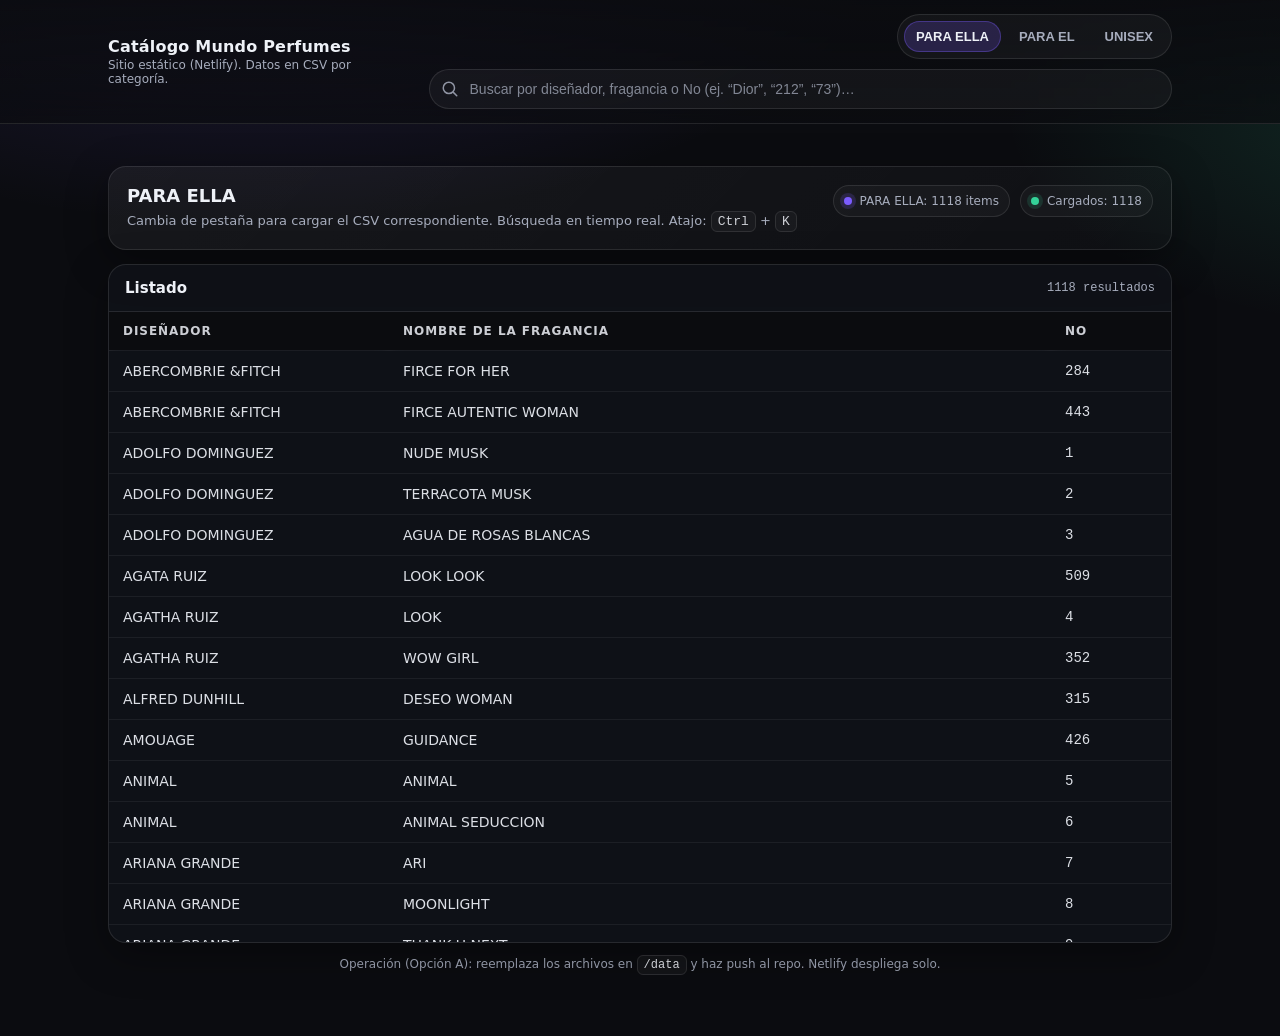
==== commit c3ee1ae2: "FULL SITE" ====
--- a/index.html
+++ b/index.html
@@ -4,191 +4,25 @@
   <meta charset="utf-8" />
   <meta name="viewport" content="width=device-width,initial-scale=1" />
   <title>Catálogo Mundo Perfumes</title>
-  <style>
-    :root {
-      --bg: #0b0c10;
-      --card: #11131a;
-      --muted: #a7adbd;
-      --text: #eef1f7;
-      --line: rgba(255,255,255,.10);
-      --accent: #7c5cff;
-      --accent2: #34d399;
-      --shadow: 0 12px 40px rgba(0,0,0,.35);
-      --radius: 18px;
-      --mono: ui-monospace, SFMono-Regular, Menlo, Monaco, Consolas, "Liberation Mono", "Courier New", monospace;
-      --sans: ui-sans-serif, system-ui, -apple-system, Segoe UI, Roboto, Helvetica, Arial, "Apple Color Emoji","Segoe UI Emoji";
-    }
-    * { box-sizing: border-box; }
-    body {
-      margin: 0;
-      font-family: var(--sans);
-      background: radial-gradient(1200px 600px at 20% -10%, rgba(124,92,255,.20), transparent 55%),
-                  radial-gradient(900px 500px at 110% 10%, rgba(52,211,153,.14), transparent 45%),
-                  var(--bg);
-      color: var(--text);
-    }
-    .wrap { max-width: 1100px; margin: 0 auto; padding: 26px 18px 64px; }
-    header {
-      position: sticky; top: 0; z-index: 10;
-      backdrop-filter: blur(10px);
-      background: linear-gradient(to bottom, rgba(11,12,16,.92), rgba(11,12,16,.68));
-      border-bottom: 1px solid var(--line);
-    }
-    .head-inner { max-width: 1100px; margin: 0 auto; padding: 14px 18px; display: flex; gap: 14px; align-items: center; justify-content: space-between; }
-    .brand { display: flex; flex-direction: column; gap: 2px; }
-    .brand h1 { margin: 0; font-size: 16px; letter-spacing: .2px; }
-    .brand small { color: var(--muted); font-size: 12px; }
-    .controls { display: flex; gap: 10px; align-items: center; flex-wrap: wrap; justify-content: flex-end; }
-    .tabs {
-      display: inline-flex; gap: 6px;
-      padding: 6px;
-      border: 1px solid var(--line);
-      background: rgba(255,255,255,.04);
-      border-radius: 999px;
-      flex-wrap: wrap;
-    }
-    .tab {
-      border: 0;
-      padding: 8px 12px;
-      border-radius: 999px;
-      color: var(--muted);
-      background: transparent;
-      cursor: pointer;
-      font-weight: 600;
-      font-size: 13px;
-      white-space: nowrap;
-    }
-    .tab.active {
-      color: var(--text);
-      background: rgba(124,92,255,.20);
-      box-shadow: inset 0 0 0 1px rgba(124,92,255,.35);
-    }
-    .search { position: relative; min-width: min(460px, 92vw); flex: 1 1 320px; }
-    .search input {
-      width: 100%;
-      padding: 11px 12px 11px 40px;
-      border-radius: 999px;
-      border: 1px solid var(--line);
-      background: rgba(255,255,255,.04);
-      color: var(--text);
-      outline: none;
-      font-size: 14px;
-    }
-    .search input::placeholder { color: rgba(167,173,189,.75); }
-    .search svg {
-      position: absolute; left: 12px; top: 50%; transform: translateY(-50%);
-      width: 18px; height: 18px; opacity: .85;
-      color: var(--muted);
-    }
-    .hero {
-      margin-top: 16px;
-      padding: 18px;
-      border: 1px solid var(--line);
-      background: linear-gradient(135deg, rgba(255,255,255,.05), rgba(255,255,255,.02));
-      border-radius: var(--radius);
-      box-shadow: var(--shadow);
-    }
-    .hero-top { display: flex; gap: 12px; align-items: flex-start; justify-content: space-between; flex-wrap: wrap; }
-    .hero h2 { margin: 0; font-size: 18px; }
-    .meta { display: flex; gap: 10px; flex-wrap: wrap; }
-    .pill {
-      display: inline-flex; align-items: center; gap: 8px;
-      padding: 8px 10px;
-      border-radius: 999px;
-      border: 1px solid var(--line);
-      background: rgba(255,255,255,.03);
-      color: var(--muted);
-      font-size: 12px;
-      white-space: nowrap;
-    }
-    .dot {
-      width: 8px; height: 8px; border-radius: 999px;
-      background: var(--accent);
-      box-shadow: 0 0 0 4px rgba(124,92,255,.18);
-    }
-    .dot.green {
-      background: var(--accent2);
-      box-shadow: 0 0 0 4px rgba(52,211,153,.14);
-    }
-    .card {
-      margin-top: 14px;
-      border: 1px solid var(--line);
-      background: rgba(17,19,26,.75);
-      border-radius: var(--radius);
-      box-shadow: var(--shadow);
-      overflow: hidden;
-    }
-    .card-head {
-      padding: 14px 16px;
-      display: flex;
-      gap: 12px;
-      align-items: center;
-      justify-content: space-between;
-      border-bottom: 1px solid var(--line);
-    }
-    .count { color: var(--muted); font-size: 12px; font-family: var(--mono); }
-    .table-wrap { overflow: auto; max-height: 70vh; }
-    table { width: 100%; border-collapse: collapse; min-width: 640px; }
-    thead th {
-      position: sticky; top: 0;
-      background: rgba(11,12,16,.92);
-      backdrop-filter: blur(8px);
-      border-bottom: 1px solid var(--line);
-      text-align: left;
-      padding: 12px 14px;
-      font-size: 12px;
-      color: rgba(238,241,247,.85);
-      letter-spacing: .08em;
-      text-transform: uppercase;
-    }
-    tbody td {
-      padding: 12px 14px;
-      border-bottom: 1px solid rgba(255,255,255,.06);
-      font-size: 14px;
-      color: rgba(238,241,247,.92);
-      vertical-align: top;
-    }
-    tbody tr:hover td { background: rgba(124,92,255,.08); }
-    td.no { font-family: var(--mono); width: 110px; white-space: nowrap; }
-    td.des { width: 280px; }
-    .empty { padding: 18px 16px; color: var(--muted); display: none; }
-    .footer { margin-top: 14px; color: rgba(167,173,189,.85); font-size: 12px; text-align: center; }
-    .kbd {
-      font-family: var(--mono);
-      border: 1px solid var(--line);
-      background: rgba(255,255,255,.03);
-      padding: 2px 6px;
-      border-radius: 6px;
-      color: rgba(238,241,247,.85);
-    }
-    @media (max-width: 720px) {
-      .search { min-width: 0; width: 100%; }
-      .controls { width: 100%; justify-content: flex-start; }
-      .tabs { width: 100%; }
-    }
-  </style>
+  <link rel="stylesheet" href="/assets/styles.css" />
 </head>
 <body>
   <header>
     <div class="head-inner">
       <div class="brand">
         <h1>Catálogo Mundo Perfumes</h1>
-        <small>Versión offline (HTML). Búsqueda incluida.</small>
+        <small>Sitio estático (Netlify). Datos en CSV por categoría.</small>
       </div>
 
       <div class="controls">
-        <div class="tabs" role="tablist" aria-label="Secciones">
-          <button class="tab active" data-tab="para-ella" role="tab" aria-selected=true>PARA ELLA</button>
-<button class="tab" data-tab="para-el" role="tab" aria-selected=false>PARA EL</button>
-<button class="tab" data-tab="unisex" role="tab" aria-selected=false>UNISEX</button>
-        </div>
+        <div class="tabs" id="tabs" role="tablist" aria-label="Secciones"></div>
 
         <div class="search">
           <svg viewBox="0 0 24 24" fill="none" aria-hidden="true">
             <path d="M10.5 18a7.5 7.5 0 1 1 0-15 7.5 7.5 0 0 1 0 15Z" stroke="currentColor" stroke-width="2"/>
             <path d="M16.5 16.5 21 21" stroke="currentColor" stroke-width="2" stroke-linecap="round"/>
           </svg>
-          <input id="q" type="search" placeholder="Buscar por diseñador, fragancia o No (ej. “Dior”, “212”, “73”)…  Tip: <Ctrl+F> también funciona" autocomplete="off" />
+          <input id="q" type="search" placeholder="Buscar por diseñador, fragancia o No (ej. “Dior”, “212”, “73”)…" autocomplete="off" />
         </div>
       </div>
     </div>
@@ -200,25 +34,23 @@
         <div>
           <h2 id="sectionTitle">PARA ELLA</h2>
           <div style="margin-top:6px; color: var(--muted); font-size: 13px; line-height: 1.35;">
-            Filtra en tiempo real con la barra de búsqueda. Puedes buscar por marca, nombre o número.
+            Cambia de pestaña para cargar el CSV correspondiente. Búsqueda en tiempo real. Atajo: <span class="kbd">Ctrl</span> + <span class="kbd">K</span>
           </div>
         </div>
         <div class="meta">
-          <div class="pill"><span class="dot"></span><span>PARA ELLA: 1118 items</span></div>
-<div class="pill"><span class="dot green"></span><span>PARA EL: 884 items</span></div>
-<div class="pill"><span class="dot"></span><span>UNISEX: 40 items</span></div>
-<div class="pill">Atajo: <span class="kbd">Ctrl</span> + <span class="kbd">K</span></div>
+          <div class="pill"><span class="dot"></span><span id="pillActive">…</span></div>
+          <div class="pill"><span class="dot green"></span><span id="pillLoaded">Cargados: 0</span></div>
+          <div class="pill" id="loading" style="display:none;">Cargando…</div>
         </div>
       </div>
     </section>
 
-    
-    <section class="card" id="card_para-ella" data-section="para-ella" style="">
+    <section class="card">
       <div class="card-head">
         <h3>Listado</h3>
-        <div class="count"><span id="count_para-ella">1118</span> resultados</div>
+        <div class="count" id="count">0 resultados</div>
       </div>
-      <div class="empty" id="empty_para-ella">Sin resultados con ese filtro.</div>
+      <div class="empty" id="empty">Sin resultados con ese filtro.</div>
       <div class="table-wrap">
         <table>
           <thead>
@@ -228,149 +60,17 @@
               <th style="width:120px;">No</th>
             </tr>
           </thead>
-          <tbody id="tbody_para-ella"></tbody>
+          <tbody id="tbody"></tbody>
         </table>
       </div>
+      <div class="notice" id="notice"></div>
     </section>
-    
-
-    <section class="card" id="card_para-el" data-section="para-el" style="display:none;">
-      <div class="card-head">
-        <h3>Listado</h3>
-        <div class="count"><span id="count_para-el">884</span> resultados</div>
-      </div>
-      <div class="empty" id="empty_para-el">Sin resultados con ese filtro.</div>
-      <div class="table-wrap">
-        <table>
-          <thead>
-            <tr>
-              <th>Diseñador</th>
-              <th>Nombre de la fragancia</th>
-              <th style="width:120px;">No</th>
-            </tr>
-          </thead>
-          <tbody id="tbody_para-el"></tbody>
-        </table>
-      </div>
-    </section>
-    
-
-    <section class="card" id="card_unisex" data-section="unisex" style="display:none;">
-      <div class="card-head">
-        <h3>Listado</h3>
-        <div class="count"><span id="count_unisex">40</span> resultados</div>
-      </div>
-      <div class="empty" id="empty_unisex">Sin resultados con ese filtro.</div>
-      <div class="table-wrap">
-        <table>
-          <thead>
-            <tr>
-              <th>Diseñador</th>
-              <th>Nombre de la fragancia</th>
-              <th style="width:120px;">No</th>
-            </tr>
-          </thead>
-          <tbody id="tbody_unisex"></tbody>
-        </table>
-      </div>
-    </section>
-    
 
     <div class="footer">
-      Generado desde el Excel por género (una hoja por categoría). Columnas esperadas: No, DISEÑADOR, NOMBRE DE LA FRAGANCIA.
+      Operación (Opción A): reemplaza los archivos en <span class="kbd">/data</span> y haz push al repo. Netlify despliega solo.
     </div>
   </div>
 
-  <script>
-    const DATA = {"para-ella": [{"Diseñador": "ABERCOMBRIE &FITCH", "Fragancia": "FIRCE FOR HER", "No": "284"}, {"Diseñador": "ABERCOMBRIE &FITCH", "Fragancia": "FIRCE AUTENTIC WOMAN", "No": "443"}, {"Diseñador": "ADOLFO DOMINGUEZ", "Fragancia": "NUDE MUSK", "No": "1"}, {"Diseñador": "ADOLFO DOMINGUEZ", "Fragancia": "TERRACOTA MUSK", "No": "2"}, {"Diseñador": "ADOLFO DOMINGUEZ", "Fragancia": "AGUA DE ROSAS BLANCAS", "No": "3"}, {"Diseñador": "AGATA RUIZ", "Fragancia": "LOOK LOOK", "No": "509"}, {"Diseñador": "AGATHA RUIZ", "Fragancia": "LOOK", "No": "4"}, {"Diseñador": "AGATHA RUIZ", "Fragancia": "WOW GIRL", "No": "352"}, {"Diseñador": "ALFRED DUNHILL", "Fragancia": "DESEO WOMAN", "No": "315"}, {"Diseñador": "AMOUAGE", "Fragancia": "GUIDANCE", "No": "426"}, {"Diseñador": "ANIMAL", "Fragancia": "ANIMAL", "No": "5"}, {"Diseñador": "ANIMAL", "Fragancia": "ANIMAL SEDUCCION", "No": "6"}, {"Diseñador": "ARIANA GRANDE", "Fragancia": "ARI", "No": "7"}, {"Diseñador": "ARIANA GRANDE", "Fragancia": "MOONLIGHT", "No": "8"}, {"Diseñador": "ARIANA GRANDE", "Fragancia": "THANK U NEXT", "No": "9"}, {"Diseñador": "ARIANA GRANDE", "Fragancia": "R.E.M.", "No": "10"}, {"Diseñador": "ARIANA GRANDE", "Fragancia": "GOD IS WOMAN", "No": "11"}, {"Diseñador": "ARIANA GRANDE", "Fragancia": "CLOUD", "No": "12"}, {"Diseñador": "ARIANA GRANDE", "Fragancia": "SWEET LIKE CANDY", "No": "13"}, {"Diseñador": "ARIANA GRANDE", "Fragancia": "MOD VANILLA", "No": "376"}, {"Diseñador": "ARIANA GRANDE", "Fragancia": "MOD BLUSH", "No": "393"}, {"Diseñador": "ARIANA GRANDE", "Fragancia": "CLOUD PINK", "No": "447"}, {"Diseñador": "ARMANI", "Fragancia": "AQUA DI GIO", "No": "14"}, {"Diseñador": "ARMANI", "Fragancia": "SI PASSIONE", "No": "15"}, {"Diseñador": "ARMANI", "Fragancia": "EMPORIO ARMANI", "No": "16"}, {"Diseñador": "ARMANI", "Fragancia": "YOU", "No": "17"}, {"Diseñador": "ARMANI", "Fragancia": "BLACK CODE", "No": "18"}, {"Diseñador": "ARMANI", "Fragancia": "MY WAY", "No": "19"}, {"Diseñador": "ARMANI", "Fragancia": "BECAUSE IT'S YOU", "No": "20"}, {"Diseñador": "ARMANI", "Fragancia": "SENSI DI GIOGIA", "No": "21"}, {"Diseñador": "ARMANI", "Fragancia": "SI", "No": "22"}, {"Diseñador": "ARMANI", "Fragancia": "MY WAY EDP", "No": "344"}, {"Diseñador": "ARMANI", "Fragancia": "DIAMONS", "No": "353"}, {"Diseñador": "ARMANI", "Fragancia": "SI", "No": "453"}, {"Diseñador": "ARMANI", "Fragancia": "MY WAY NECTAR", "No": "486"}, {"Diseñador": "ARMANI", "Fragancia": "MY WAY PARFUM", "No": "495"}, {"Diseñador": "AZZARO", "Fragancia": "EANTED GIRL", "No": "412"}, {"Diseñador": "BARBIE", "Fragancia": "BARBIE", "No": "452"}, {"Diseñador": "BEBE", "Fragancia": "SHER", "No": "389"}, {"Diseñador": "BENETTON", "Fragancia": "TRIBU", "No": "23"}, {"Diseñador": "BENETTON", "Fragancia": "SISTERLAND RED ROSE", "No": "24"}, {"Diseñador": "BENETTON", "Fragancia": "SISTERLAND PINK", "No": "25"}, {"Diseñador": "BENETTON", "Fragancia": "SISTERLAND GREEN JAZMIN", "No": "26"}, {"Diseñador": "BENETTON", "Fragancia": "COLORS WOMAN ROSE", "No": "27"}, {"Diseñador": "BENETTON", "Fragancia": "COLOR WOMAN ROSE", "No": "450"}, {"Diseñador": "BENETTON", "Fragancia": "UNITED DREAMS GREEN CATUS", "No": "480"}, {"Diseñador": "BEYONCE", "Fragancia": "CE NOIR", "No": "473"}, {"Diseñador": "BILIE EILISH", "Fragancia": "EILISH EDP", "No": "380"}, {"Diseñador": "BODY SHOP", "Fragancia": "CASSIR ROSE", "No": "490"}, {"Diseñador": "BOND 9", "Fragancia": "LOLITA", "No": "410"}, {"Diseñador": "BRITNEY SPEARS", "Fragancia": "MIDNIGHT FANTASY", "No": "28"}, {"Diseñador": "BRITNEY SPEARS", "Fragancia": "FANTASY", "No": "289"}, {"Diseñador": "BRITNEY SPEARS", "Fragancia": "FANTASY THE NICE REMIX", "No": "429"}, {"Diseñador": "BRITNEY SPEARS", "Fragancia": "FANTASY JUNGLE", "No": "540"}, {"Diseñador": "BURBERRY", "Fragancia": "HER", "No": "29"}, {"Diseñador": "BURBERRY", "Fragancia": "LONDON", "No": "30"}, {"Diseñador": "BURBERRY", "Fragancia": "BURBERRY FOR WOMAN", "No": "335"}, {"Diseñador": "BURBERRY", "Fragancia": "BURBERRY HER ELIXIR PERFUM", "No": "377"}, {"Diseñador": "BURBERRY", "Fragancia": "GODDESS", "No": "449"}, {"Diseñador": "BVLGARI", "Fragancia": "AQUA DIVINA", "No": "31"}, {"Diseñador": "BVLGARI", "Fragancia": "OMNIA BY MARY", "No": "32"}, {"Diseñador": "BVLGARI", "Fragancia": "OMNIA CRYSTALINO", "No": "33"}, {"Diseñador": "BVLGARI", "Fragancia": "OMNIA CORAL", "No": "355"}, {"Diseñador": "BVLGARI", "Fragancia": "CHILL & SOLEI", "No": "545"}, {"Diseñador": "CACHAREL", "Fragancia": "AMOR AMOR", "No": "34"}, {"Diseñador": "CACHAREL", "Fragancia": "ANAIS ANAIS", "No": "35"}, {"Diseñador": "CACHAREL", "Fragancia": "SCARLET", "No": "36"}, {"Diseñador": "CACHAREL", "Fragancia": "YES I AM", "No": "37"}, {"Diseñador": "CACHAREL", "Fragancia": "AMOR AMOR TENTATION", "No": "38"}, {"Diseñador": "CACHAREL", "Fragancia": "YES I AM BLOM UP", "No": "397"}, {"Diseñador": "CALVIN KLEIN", "Fragancia": "ETERNITY", "No": "39"}, {"Diseñador": "CALVIN KLEIN", "Fragancia": "SCAPE", "No": "40"}, {"Diseñador": "CALVIN KLEIN", "Fragancia": "ETERNITY INTENSE", "No": "41"}, {"Diseñador": "CALVIN KLEIN", "Fragancia": "CK IN2U WOMAN", "No": "42"}, {"Diseñador": "CALVIN KLEIN", "Fragancia": "CK BE", "No": "43"}, {"Diseñador": "CALVIN KLEIN", "Fragancia": "OBSSESION", "No": "44"}, {"Diseñador": "CALVIN KLEIN", "Fragancia": "OBSSESSION NIGHT WOMAN", "No": "45"}, {"Diseñador": "CALVIN KLEIN", "Fragancia": "OBSSESION FOR WOMAN", "No": "46"}, {"Diseñador": "CALVIN KLEIN", "Fragancia": "ETERNITY ROSE", "No": "47"}, {"Diseñador": "CALVIN KLEIN", "Fragancia": "CK ONE SHOCK FOR HER", "No": "48"}, {"Diseñador": "CALVIN KLEIN", "Fragancia": "ETERNITY NOW", "No": "49"}, {"Diseñador": "CALVIN KLEIN", "Fragancia": "EUPHORIA", "No": "302"}, {"Diseñador": "CALVIN KLEIN", "Fragancia": "ETERNITY EAU DI PERFUMEINTENSE", "No": "388"}, {"Diseñador": "CALVIN KLEIN", "Fragancia": "CK ONE REFLECTIONS", "No": "425"}, {"Diseñador": "CALVIN KLEIN", "Fragancia": "CK ONE EVERY ONE EAU PARFUM", "No": "457"}, {"Diseñador": "CALVIN KLEIN", "Fragancia": "CK1 PALACE", "No": "458"}, {"Diseñador": "CALVIN KLEIN", "Fragancia": "CK ONE COLLECOR", "No": "467"}, {"Diseñador": "CAROLINA HERRERA", "Fragancia": "212 VIP ROSE RED", "No": "50"}, {"Diseñador": "CAROLINA HERRERA", "Fragancia": "INSIGNIA", "No": "292"}, {"Diseñador": "CAROLINA HERRERA", "Fragancia": "212 VIP WINS", "No": "303"}, {"Diseñador": "CAROLINA HERRERA", "Fragancia": "212 HEROES", "No": "316"}, {"Diseñador": "CAROLINA HERRERA", "Fragancia": 212, "No": "51"}, {"Diseñador": "CAROLINA HERRERA", "Fragancia": "212 VIP", "No": "52"}, {"Diseñador": "CAROLINA HERRERA", "Fragancia": "212 VIP ROSE", "No": "53"}, {"Diseñador": "CAROLINA HERRERA", "Fragancia": "212 SEXY", "No": "54"}, {"Diseñador": "CAROLINA HERRERA", "Fragancia": "GOOD GIRL", "No": "55"}, {"Diseñador": "CAROLINA HERRERA", "Fragancia": "EAU DE PERFUME SUBLIME", "No": "56"}, {"Diseñador": "CAROLINA HERRERA", "Fragancia": "CAROLINA HERRERA", "No": "57"}, {"Diseñador": "CAROLINA HERRERA", "Fragancia": "GOOD GIRL VELVET", "No": "58"}, {"Diseñador": "CAROLINA HERRERA", "Fragancia": "GOOD GIRL SUPREM", "No": "59"}, {"Diseñador": "CAROLINA HERRERA", "Fragancia": "CH BEAUTY", "No": "60"}, {"Diseñador": "CAROLINA HERRERA", "Fragancia": "QUEEN", "No": "61"}, {"Diseñador": "CAROLINA HERRERA", "Fragancia": "VERY GOOD GIRL", "No": "62"}, {"Diseñador": "CAROLINA HERRERA", "Fragancia": "GOOD GIRL SUPER STAR", "No": "63"}, {"Diseñador": "CAROLINA HERRERA", "Fragancia": "CH HOT HOT HOT", "No": "338"}, {"Diseñador": "CAROLINA HERRERA", "Fragancia": "ALEGRIA DE VIVIR", "No": "364"}, {"Diseñador": "CAROLINA HERRERA", "Fragancia": "MAD WORLD", "No": "365"}, {"Diseñador": "CAROLINA HERRERA", "Fragancia": "212 VIP ROSE I LOVE", "No": "366"}, {"Diseñador": "CAROLINA HERRERA", "Fragancia": "ME FIRST", "No": "367"}, {"Diseñador": "CAROLINA HERRERA", "Fragancia": "FEARLES & FABULOUS", "No": "368"}, {"Diseñador": "CAROLINA HERRERA", "Fragancia": "LUCKY CHARM", "No": "369"}, {"Diseñador": "CAROLINA HERRERA", "Fragancia": "CALL ME DARLING", "No": "370"}, {"Diseñador": "CAROLINA HERRERA", "Fragancia": "GOOD GIRL MIDNIGHT", "No": "394"}, {"Diseñador": "CAROLINA HERRERA", "Fragancia": "GOOD GIRL BLUSH", "No": "402"}, {"Diseñador": "CAROLINA HERRERA", "Fragancia": "GOOD GIRL LIGERE", "No": "403"}, {"Diseñador": "CAROLINA HERRERA", "Fragancia": "PASSION FOR HER", "No": "404"}, {"Diseñador": "CAROLINA HERRERA", "Fragancia": "VERY GOOD GIRL GLAM", "No": "440"}, {"Diseñador": "CAROLINA HERRERA", "Fragancia": "CH EAU PARFUM SUBLIME", "No": "441"}, {"Diseñador": "CAROLINA HERRERA", "Fragancia": "GOOD GIRL DANZING GARDEN", "No": "442"}, {"Diseñador": "CAROLINA HERRERA", "Fragancia": "CHIC", "No": "456"}, {"Diseñador": "CAROLINA HERRERA", "Fragancia": "GOOD GIRL BLUSH ELIXIR", "No": "517"}, {"Diseñador": "CAROLINA HERRERA", "Fragancia": "CH", "No": "550"}, {"Diseñador": "CARTIER", "Fragancia": "INSUOLENCIA", "No": "64"}, {"Diseñador": "CARTIER", "Fragancia": "EAU CARTIER", "No": "313"}, {"Diseñador": "CHANEL", "Fragancia": "GABRIELLE", "No": "65"}, {"Diseñador": "CHANEL", "Fragancia": "CHANEL 5", "No": "66"}, {"Diseñador": "CHANEL", "Fragancia": "CHANCE", "No": "67"}, {"Diseñador": "CHANEL", "Fragancia": "COCO CHANEL", "No": "68"}, {"Diseñador": "CHANEL", "Fragancia": "MADEMOISELLE INTENSE", "No": "69"}, {"Diseñador": "CHANEL", "Fragancia": "ALLURE", "No": "70"}, {"Diseñador": "CHANEL", "Fragancia": "MADEMOISELLE", "No": "71"}, {"Diseñador": "CHANEL", "Fragancia": "CHANCE EAU", "No": "72"}, {"Diseñador": "CHANEL", "Fragancia": "CHANCE OPORTUNITY", "No": "286"}, {"Diseñador": "CHANEL", "Fragancia": "CHANCE TENDRE", "No": "287"}, {"Diseñador": "CHANEL", "Fragancia": "COCO NOIR", "No": "294"}, {"Diseñador": "CHANEL", "Fragancia": "PARIS PARIS", "No": "357"}, {"Diseñador": "CHANEL", "Fragancia": "SYCOMORE", "No": "454"}, {"Diseñador": "CHLOE", "Fragancia": "NOMADE", "No": "332"}, {"Diseñador": "CHLOE", "Fragancia": "CHLOE EAU", "No": "407"}, {"Diseñador": "CLINIQUE", "Fragancia": "HAPPY", "No": "551"}, {"Diseñador": "COACH", "Fragancia": "DREAM SUNSET", "No": "81"}, {"Diseñador": "CREED", "Fragancia": "IRIS TUBEROSE", "No": "82"}, {"Diseñador": "CREED", "Fragancia": "SPRING FLOWER", "No": "83"}, {"Diseñador": "CREED", "Fragancia": "WIND FLOWERS", "No": "342"}, {"Diseñador": "CREED", "Fragancia": "AVENTUS FOR HER", "No": "432"}, {"Diseñador": "CREED", "Fragancia": "CARMINA", "No": "470"}, {"Diseñador": "CREED", "Fragancia": "LOVE IN THE WHITE FOR SUMMER", "No": "553"}, {"Diseñador": "CUBA PARIS", "Fragancia": "CUBA TATTO", "No": "451"}, {"Diseñador": "DANNA", "Fragancia": "TABOO", "No": "84"}, {"Diseñador": "DAVID COFF", "Fragancia": "COOL WATER", "No": "85"}, {"Diseñador": "DIESEL", "Fragancia": "D BY DIESEL", "No": "434"}, {"Diseñador": "DIOR", "Fragancia": "ADICT", "No": "73"}, {"Diseñador": "DIOR", "Fragancia": "JADORE", "No": "74"}, {"Diseñador": "DIOR", "Fragancia": "MISS DIOR BLOOMING", "No": "75"}, {"Diseñador": "DIOR", "Fragancia": "MISS DIOR CHERRIE", "No": "76"}, {"Diseñador": "DIOR", "Fragancia": "POISSON GIRL", "No": "77"}, {"Diseñador": "DIOR", "Fragancia": "HIPNOTIC POISON", "No": "78"}, {"Diseñador": "DIOR", "Fragancia": "POISSON", "No": "79"}, {"Diseñador": "DIOR", "Fragancia": "EDEN ROC", "No": "80"}, {"Diseñador": "DIOR", "Fragancia": "MISS DIOR EDP LADY", "No": "86"}, {"Diseñador": "DIOR", "Fragancia": "JADORE INFINISSIME", "No": "420"}, {"Diseñador": "DIOR", "Fragancia": "MIS DIOR PARFUM 2024", "No": "487"}, {"Diseñador": "DIOR", "Fragancia": "MISS DIOR EAU DE PARFUM 2022", "No": "504"}, {"Diseñador": "DOLCE & GABANNA", "Fragancia": "DOLCE & GABANNA", "No": "87"}, {"Diseñador": "DOLCE & GABANNA", "Fragancia": "LIGTH BLUE", "No": "88"}, {"Diseñador": "DOLCE & GABANNA", "Fragancia": "GIRL", "No": "89"}, {"Diseñador": "DOLCE & GABANNA", "Fragancia": "THE ONE", "No": "90"}, {"Diseñador": "DOLCE & GABANNA", "Fragancia": "DOLCE ROSA", "No": "91"}, {"Diseñador": "DOLCE & GABANNA", "Fragancia": "LIGHT BLUE FOREVER", "No": "92"}, {"Diseñador": "DOLCE & GABANNA", "Fragancia": "SISI", "No": "306"}, {"Diseñador": "DOLCE & GABANNA", "Fragancia": "QUEEN BY DOLCE", "No": "385"}, {"Diseñador": "DOLCE & GABANNA", "Fragancia": "DULCE VIOLET", "No": "430"}, {"Diseñador": "DOLCE & GABANNA", "Fragancia": "DEVOTION", "No": "438"}, {"Diseñador": "DOLCE & GABANNA", "Fragancia": "THE ONE SCENSE", "No": "439"}, {"Diseñador": "DOLCE & GABANNA", "Fragancia": "LIGHT BLUE SUMERS", "No": "468"}, {"Diseñador": "DOLCE & GABANNA", "Fragancia": "DOLCE VITA", "No": "560"}, {"Diseñador": "DONNA KARAM", "Fragancia": "BE DELICIUOS", "No": "93"}, {"Diseñador": "DONNA KARAM", "Fragancia": "BE DELICIUOS ELECTRIC", "No": "94"}, {"Diseñador": "DONNA KARAM", "Fragancia": "BE DELICIOUS GLOW", "No": "95"}, {"Diseñador": "DONNA KARAM", "Fragancia": "RED DELICIUOS", "No": "96"}, {"Diseñador": "DONNA KARAM", "Fragancia": "LOVE FROM NEW YORK", "No": "97"}, {"Diseñador": "DONNA KARAM", "Fragancia": "BE DELICIUS BRIGHT CRUSH", "No": "98"}, {"Diseñador": "DONNA KARAM", "Fragancia": "BE DELICIUS FRESH BLOSOM", "No": "99"}, {"Diseñador": "DONNA KARAM", "Fragancia": "BE 100 % DELICIUS", "No": "100"}, {"Diseñador": "ED HARDY", "Fragancia": "ED HARDY WOMAN", "No": "101"}, {"Diseñador": "ELIZABERTH ARDEN", "Fragancia": "RED DOR", "No": "102"}, {"Diseñador": "ELIZABETH ARDEN", "Fragancia": "5a AVENIDA", "No": "103"}, {"Diseñador": "ELIZABETH ARDEN", "Fragancia": "SUN FLOWERS SUMMER", "No": "104"}, {"Diseñador": "ELIZABETH TAYLOR", "Fragancia": "PASSION", "No": "105"}, {"Diseñador": "ELIZABETH TAYLOR", "Fragancia": "PERLAS NEGRAS", "No": "106"}, {"Diseñador": "ELIZABETH TAYLOR", "Fragancia": "WHITE DIAMONS", "No": "107"}, {"Diseñador": "ENRIQUE IGLESIAS", "Fragancia": "DEPLY YURS FOR HER", "No": "347"}, {"Diseñador": "ESCADA", "Fragancia": "TROPIC PUNCH", "No": "108"}, {"Diseñador": "ESCADA", "Fragancia": "MIAMI BLOSSOM", "No": "109"}, {"Diseñador": "ESCADA", "Fragancia": "SUN SET", "No": "110"}, {"Diseñador": "ESCADA", "Fragancia": "SEXY GRAFFITY", "No": "111"}, {"Diseñador": "ESCADA", "Fragancia": "JOY FUL MOMENTS", "No": "112"}, {"Diseñador": "ESCADA", "Fragancia": "MOM SPARKLE WOMAN", "No": "113"}, {"Diseñador": "ESCADA", "Fragancia": "SORBETO ROSE", "No": "291"}, {"Diseñador": "ESCADA", "Fragancia": "ISLAND KISS", "No": "301"}, {"Diseñador": "ESCADA", "Fragancia": "CHERRY IN THE AIR", "No": "374"}, {"Diseñador": "ESCADA", "Fragancia": "SHOW ME LOVE", "No": "383"}, {"Diseñador": "ESCADA", "Fragancia": "CHERRY IN THE AIR", "No": "415"}, {"Diseñador": "ESCADA", "Fragancia": "FRUITY CROSS", "No": "465"}, {"Diseñador": "ESTEE LAUDER", "Fragancia": "PLEASURE FLORALES", "No": "114"}, {"Diseñador": "ESTEE LAUDER", "Fragancia": "PLEASURES", "No": "115"}, {"Diseñador": "ESTEE LAUDER", "Fragancia": "BEAUTIFUL MAGNOLIA", "No": "116"}, {"Diseñador": "ESTEE LAUDER", "Fragancia": "ESTE LAUDER", "No": "117"}, {"Diseñador": "ESTEE LAUDER", "Fragancia": "LE FEMME", "No": "118"}, {"Diseñador": "ESTEE LAUDER", "Fragancia": "BEAUTIFUL", "No": "350"}, {"Diseñador": "ESTEE LAUDER", "Fragancia": "BEJONCE PARADISE", "No": "493"}, {"Diseñador": "FRED HAYMAN", "Fragancia": 273, "No": "119"}, {"Diseñador": "GERMAIN MONTIEL", "Fragancia": "ROYAL SECRET", "No": "290"}, {"Diseñador": "GIVENCHY", "Fragancia": "ANGEL & DEMOND", "No": "120"}, {"Diseñador": "GIVENCHY", "Fragancia": "AMARIGE", "No": "121"}, {"Diseñador": "GIVENCHY", "Fragancia": "ORGANZA", "No": "122"}, {"Diseñador": "GIVENCHY", "Fragancia": "LIVE IRRESISTIBLE DELICIUS", "No": "123"}, {"Diseñador": "GIVENCHY", "Fragancia": "VERY IRRESISTIBLE", "No": "124"}, {"Diseñador": "GIVENCHY", "Fragancia": "INTERDIT", "No": "125"}, {"Diseñador": "GIVENCHY", "Fragancia": "IRRESISTIBLE", "No": "126"}, {"Diseñador": "GIVENCHY", "Fragancia": "INTERDIT ROUGE", "No": "127"}, {"Diseñador": "GIVENCHY", "Fragancia": "ANGEL & DEMOND SECRET", "No": "128"}, {"Diseñador": "GIVENCHY", "Fragancia": "EAU DEMOISELLE PALASHA", "No": "348"}, {"Diseñador": "GIVENCHY", "Fragancia": "IRRESISTIBLE EAU INTENSE", "No": "387"}, {"Diseñador": "GIVENCHY", "Fragancia": "LA PETIT ROBLE NOIR", "No": "414"}, {"Diseñador": "GIVENCHY", "Fragancia": "PI", "No": "424"}, {"Diseñador": "GIVENCHY", "Fragancia": "IRRESISTIBLE EAU TOLLITE", "No": "503"}, {"Diseñador": "GUCCI", "Fragancia": "GUCCI BAMBOO", "No": "129"}, {"Diseñador": "GUCCI", "Fragancia": "GUCCI BLOOM NETARE", "No": "130"}, {"Diseñador": "GUCCI", "Fragancia": "GUCCI GUILTY", "No": "300"}, {"Diseñador": "GUCCI", "Fragancia": "GUILTY INTENSE", "No": "343"}, {"Diseñador": "GUCCI", "Fragancia": "FLORA JAZMIN", "No": "379"}, {"Diseñador": "GUCCI", "Fragancia": "GUCCI BLOOM INTENSE", "No": "423"}, {"Diseñador": "GUCCI", "Fragancia": "GUILTY ELIXIR DE PARFUM", "No": "520"}, {"Diseñador": "GUCCI", "Fragancia": "GUILTY ABSOLUT", "No": "527"}, {"Diseñador": "GUCCI", "Fragancia": "FLORA GERGIUS MAGNOLIA", "No": "528"}, {"Diseñador": "GUCCI", "Fragancia": "FLORA GERGIUS ORQUID", "No": "529"}, {"Diseñador": "GUERLAIN", "Fragancia": "SAMSARA", "No": "131"}, {"Diseñador": "GUERLAIN", "Fragancia": "LA PETITE ROBE NOIR", "No": "381"}, {"Diseñador": "GUERLAIN", "Fragancia": "GREEN OASIS", "No": "400"}, {"Diseñador": "GUERLAIN", "Fragancia": "SPARKING LIGHT", "No": "533"}, {"Diseñador": "GUERLAIN", "Fragancia": "MOON DE GUERLAIN", "No": "534"}, {"Diseñador": "GUESS", "Fragancia": "GUESS", "No": "132"}, {"Diseñador": "GUESS", "Fragancia": "GUESS GOLD", "No": "133"}, {"Diseñador": "GUESS", "Fragancia": "BELLA VITA ROSE", "No": "386"}, {"Diseñador": "HILARY DUFF", "Fragancia": "WHIT LOVE", "No": "134"}, {"Diseñador": "HUGO BOSS", "Fragancia": "WOMAN", "No": "135"}, {"Diseñador": "HUGO BOSS", "Fragancia": "BOSS FEMME", "No": "136"}, {"Diseñador": "HUGO BOSS", "Fragancia": "LIVE", "No": "137"}, {"Diseñador": "HUGO BOSS", "Fragancia": "DEEP RED", "No": "138"}, {"Diseñador": "HUGO BOSS", "Fragancia": "ORANGE", "No": "304"}, {"Diseñador": "HUGO BOSS", "Fragancia": "XX BOSS", "No": "305"}, {"Diseñador": "HUGO BOSS", "Fragancia": "THE SCENCE", "No": "312"}, {"Diseñador": "HUGO BOSS", "Fragancia": "ALIVE INTENSE", "No": "433"}, {"Diseñador": "HUGO BOSS", "Fragancia": "HUGO XX", "No": "482"}, {"Diseñador": "HUGO BOSS", "Fragancia": "BOSS XX", "No": "556"}, {"Diseñador": "ISSEY MIYAKE", "Fragancia": "A DROP DISSEY", "No": "329"}, {"Diseñador": "JEAN CHARLES", "Fragancia": "OMBRE ROSE", "No": "139"}, {"Diseñador": "JEAN PAUL", "Fragancia": "LE BELLE", "No": "140"}, {"Diseñador": "JEAN PAUL", "Fragancia": "SCANDALO GOLD", "No": "307"}, {"Diseñador": "JEAN PAUL", "Fragancia": "SECRET LUMINOSO", "No": "310"}, {"Diseñador": "JEAN PAUL", "Fragancia": "I LOVE CLASSIQUE", "No": "349"}, {"Diseñador": "JEAN PAUL", "Fragancia": "SCANDAL LE PERFUME", "No": "359"}, {"Diseñador": "JEAN PAUL", "Fragancia": "LE BELLE PARADISE", "No": "497"}, {"Diseñador": "JEAN PAUL", "Fragancia": "LE BELLE PARADISE GUARD", "No": "518"}, {"Diseñador": "JEAN PAUL", "Fragancia": "SCANDAL", "No": "141"}, {"Diseñador": "JESUS DEL POZO", "Fragancia": "HALLOWEEN", "No": "142"}, {"Diseñador": "JESUS DEL POZO", "Fragancia": "HALLOWEEN KISS", "No": "143"}, {"Diseñador": "JESÚS DEL POZO", "Fragancia": "HALLOWEEN BLOSOM", "No": "340"}, {"Diseñador": "JIMMY CHOO", "Fragancia": "I WANT CHOO FOREVER", "No": "395"}, {"Diseñador": "JIMMY CHOO", "Fragancia": "JIMMY CHOO FOR EVER", "No": "409"}, {"Diseñador": "JO MALONE", "Fragancia": "SCARLET PUPPY INTENSE", "No": "144"}, {"Diseñador": "JOVAN", "Fragancia": "JOVAN MUSK", "No": "531"}, {"Diseñador": "JUICY CULTURE", "Fragancia": "VIVA LA JUICE", "No": "356"}, {"Diseñador": "JUICY CULTURE", "Fragancia": "I LOVE JUICE", "No": "484"}, {"Diseñador": "JUSTIN BIEBER", "Fragancia": "SOMEDAY", "No": "145"}, {"Diseñador": "JUSTIN BIEBER", "Fragancia": "THE KEY", "No": "146"}, {"Diseñador": "JUSTIN BIEBER", "Fragancia": "NEXT GIRLFREND", "No": "539"}, {"Diseñador": "KATY PERRY", "Fragancia": "MEOW", "No": "147"}, {"Diseñador": "KATY PERRY", "Fragancia": "MAD LOVE", "No": "148"}, {"Diseñador": "KATY PERRY", "Fragancia": "PURRY", "No": "149"}, {"Diseñador": "KATY PERRY", "Fragancia": "KILLER QUEEN", "No": "150"}, {"Diseñador": "KATY PERRY", "Fragancia": "SPRING REING", "No": "309"}, {"Diseñador": "KAYAL", "Fragancia": "AICAN", "No": "525"}, {"Diseñador": "KAYALI", "Fragancia": "VAINILLA ROCK", "No": "535"}, {"Diseñador": "KENZO", "Fragancia": "KENZO WORLD INTENSE", "No": "151"}, {"Diseñador": "KENZO", "Fragancia": "KENZO FLOWERS ABSOLUT", "No": "361"}, {"Diseñador": "KENZO", "Fragancia": "KENZO FLOWERS ELIXIR", "No": "431"}, {"Diseñador": "KENZO", "Fragancia": "KENZO FLOWERS", "No": "152"}, {"Diseñador": "KENZO", "Fragancia": "AQUA KENZO", "No": "153"}, {"Diseñador": "KENZO", "Fragancia": "KENZO AMOR", "No": "154"}, {"Diseñador": "KILIAN", "Fragancia": "KILIAN LOVE", "No": "378"}, {"Diseñador": "KILIAN", "Fragancia": "CANT STOP LOVING YOU", "No": "392"}, {"Diseñador": "KIM KARDASHIAN", "Fragancia": "PINK DIAMOND", "No": "155"}, {"Diseñador": "KIM KARDASHIAN", "Fragancia": "RED LIPS", "No": "156"}, {"Diseñador": "KIM KARDASHIAN", "Fragancia": "BABY GIRL", "No": "157"}, {"Diseñador": "KIM KARDASHIAN", "Fragancia": "BADDIE", "No": "158"}, {"Diseñador": "KIM KARDASHIAN", "Fragancia": "BFF", "No": "159"}, {"Diseñador": "KIM KARDASHIAN", "Fragancia": "DIAMOND", "No": "160"}, {"Diseñador": "KIM KARDASHIAN", "Fragancia": "RID OR DIE", "No": "161"}, {"Diseñador": "KIM KARDASHIAN", "Fragancia": "LIPS PINK", "No": "162"}, {"Diseñador": "KIM KARDASHIAN", "Fragancia": "BAE", "No": "285"}, {"Diseñador": "KIM KARDASHIAN", "Fragancia": "KIMOJI CHERRY", "No": "299"}, {"Diseñador": "KIM KARDASHIAN", "Fragancia": "WIFEY", "No": "464"}, {"Diseñador": "LACOSTE", "Fragancia": "12:12 NATURAL", "No": "163"}, {"Diseñador": "LACOSTE", "Fragancia": "LOVE OF PINK", "No": "164"}, {"Diseñador": "LACOSTE", "Fragancia": "12:12 ELEGANT", "No": "165"}, {"Diseñador": "LACOSTE", "Fragancia": "LACOSTE FEMME", "No": "166"}, {"Diseñador": "LACOSTE", "Fragancia": "FEME TIME", "No": "167"}, {"Diseñador": "LACOSTE", "Fragancia": "SPARKING COLLECTION", "No": "168"}, {"Diseñador": "LACOSTE", "Fragancia": "ROSE FOR HER", "No": "169"}, {"Diseñador": "LACOSTE", "Fragancia": "12:12 FRESH", "No": "317"}, {"Diseñador": "LACOSTE", "Fragancia": "12:12 SPARKING", "No": "318"}, {"Diseñador": "LACOSTE", "Fragancia": "12:12 MAGNETIC", "No": "319"}, {"Diseñador": "LACOSTE", "Fragancia": "TOUCH OF PINK", "No": "320"}, {"Diseñador": "LACOSTE", "Fragancia": "12:12 ROSE EAU INTENSE", "No": "373"}, {"Diseñador": "LANCOME", "Fragancia": "POEME", "No": "170"}, {"Diseñador": "LANCOME", "Fragancia": "TREESOR", "No": "171"}, {"Diseñador": "LANCOME", "Fragancia": "HIPNOTIC", "No": "172"}, {"Diseñador": "LANCOME", "Fragancia": "LA VIDA ES BELLA", "No": "173"}, {"Diseñador": "LANCOME", "Fragancia": "IDOLE", "No": "174"}, {"Diseñador": "LANCOME", "Fragancia": "LA NUIT TREESOR", "No": "175"}, {"Diseñador": "LANCOME", "Fragancia": "IDOLE AURA", "No": "176"}, {"Diseñador": "LANCOME", "Fragancia": "ROSE PEONI", "No": "177"}, {"Diseñador": "LANCOME", "Fragancia": "LA VIDA ES BELLA Y BRILLANTE", "No": "308"}, {"Diseñador": "LANCOME", "Fragancia": "MAFNITIQUE", "No": "345"}, {"Diseñador": "LANCOME", "Fragancia": "OUL LA VIDA ES BELLA", "No": "371"}, {"Diseñador": "LANCOME", "Fragancia": "LA VIDA ES BELLA BELLO DESPERTAR", "No": "372"}, {"Diseñador": "LANCOME", "Fragancia": "LA VIDA ES BELLA SOLEIL KRYSTAL", "No": "406"}, {"Diseñador": "LANCOME", "Fragancia": "LANUIT TREESOR FLOR LANUIT", "No": "408"}, {"Diseñador": "LANCOME", "Fragancia": "TREESRO MIDNIGHT ROSE", "No": "417"}, {"Diseñador": "LANCOME", "Fragancia": "LA VIDA ES BELLA INTENSAMENTE", "No": "418"}, {"Diseñador": "LANCOME", "Fragancia": "LA VIDA ES BELLA IRIS ABSOLUT", "No": "419"}, {"Diseñador": "LANCOME", "Fragancia": "LA VIDA ES BELLA ELIXIR", "No": "422"}, {"Diseñador": "LANCOME", "Fragancia": "MILLIET UNE ROSE", "No": "523"}, {"Diseñador": "LANCOME", "Fragancia": "MIRACLE", "No": "541"}, {"Diseñador": "LANCOME", "Fragancia": "JAZMIN D EAU", "No": "178"}, {"Diseñador": "LATTAFA", "Fragancia": "YARA", "No": "446"}, {"Diseñador": "LATTAFA", "Fragancia": "MAYAR", "No": "469"}, {"Diseñador": "LATTAFA", "Fragancia": "HAYA", "No": "507"}, {"Diseñador": "LATTAFA", "Fragancia": "OUD SALAMI", "No": "512"}, {"Diseñador": "LATTAFA", "Fragancia": "YARA MOI", "No": "513"}, {"Diseñador": "LATTAFA", "Fragancia": "MAYAR NATURAL", "No": "514"}, {"Diseñador": "LATTAFA", "Fragancia": "EJAZZI", "No": "524"}, {"Diseñador": "LATTAFA", "Fragancia": "OUD SALAMA", "No": "537"}, {"Diseñador": "LATTAFA", "Fragancia": "MAYAR NATURAL INTENSE", "No": "538"}, {"Diseñador": "LATTAFA", "Fragancia": "AJWAD", "No": "546"}, {"Diseñador": "LATTAFA", "Fragancia": "KASHIAN", "No": "547"}, {"Diseñador": "LATTAFA", "Fragancia": "MAYAR CHERRY INTENSE", "No": "548"}, {"Diseñador": "LATTAFA", "Fragancia": "YARA TOUS", "No": "549"}, {"Diseñador": "LATTAFA", "Fragancia": "YARA CANDY", "No": "554"}, {"Diseñador": "LAVIN", "Fragancia": "ECLAT D ALPAGE MOON ECLAT", "No": "396"}, {"Diseñador": "LIZ CLAIBORNE", "Fragancia": "MAMBO WOMAN", "No": "179"}, {"Diseñador": "LOEWE", "Fragancia": "SOLO PARA ELLA", "No": "180"}, {"Diseñador": "LOEWE", "Fragancia": "PAULA IBIZA", "No": "331"}, {"Diseñador": "LOLITA LEMPIKA", "Fragancia": "WOMAN", "No": "283"}, {"Diseñador": "LOUIS VUITTON", "Fragancia": "ROSE DES VENTS", "No": "181"}, {"Diseñador": "LOUIS VUITTON", "Fragancia": "ATTRAPES REVES", "No": "327"}, {"Diseñador": "LOUIS VUITTON", "Fragancia": "CITY OF STARS", "No": "328"}, {"Diseñador": "MADAM ROCHAS", "Fragancia": "MADAME ROCHE", "No": "182"}, {"Diseñador": "MADAM ROCHAS", "Fragancia": "GIRL", "No": "183"}, {"Diseñador": "MADAM ROCHAS", "Fragancia": "EAU ROCGAS", "No": "444"}, {"Diseñador": "MADAM ROCHAS", "Fragancia": "ROCHAS MADEIMOSELL", "No": "445"}, {"Diseñador": "MAISON FRANCIS", "Fragancia": "LIQUID GOLD", "No": "330"}, {"Diseñador": "MAISON FRANCIS", "Fragancia": "BACCARAT", "No": "358"}, {"Diseñador": "MAISON FRANCIS", "Fragancia": "BACARAT 540 EXTRAIL PARFUM", "No": "526"}, {"Diseñador": "MALUMA", "Fragancia": "JADE ROYALTY", "No": "471"}, {"Diseñador": "MALUMA", "Fragancia": "AMETHIST ROYAL", "No": "472"}, {"Diseñador": "MANCERA", "Fragancia": "VAINILLA ROSE", "No": "296"}, {"Diseñador": "MARC JACOBS", "Fragancia": "MUJER PERFECTA", "No": "184"}, {"Diseñador": "MARC JACOBS", "Fragancia": "SI LOLITA", "No": "185"}, {"Diseñador": "MARC JACOBS", "Fragancia": "DAISY SKIES", "No": "322"}, {"Diseñador": "MARC JACOBS", "Fragancia": "DAISY EAU INTENSE", "No": "323"}, {"Diseñador": "MARC JACOBS", "Fragancia": "DAISY EAU FRESH", "No": "324"}, {"Diseñador": "MARC JACOBS", "Fragancia": "DAISY LOVE", "No": "325"}, {"Diseñador": "MARC JACOBS", "Fragancia": "DIVINE DECACENCE", "No": "428"}, {"Diseñador": "MARC JACOBS", "Fragancia": "DAISY", "No": "521"}, {"Diseñador": "MARC JACOBS", "Fragancia": "HONEY", "No": "559"}, {"Diseñador": "MARIA SHARAPOVA", "Fragancia": "MARIA SHARAPOVA", "No": "186"}, {"Diseñador": "MARLY", "Fragancia": "DELINA LIMITED", "No": "485"}, {"Diseñador": "MARLYN", "Fragancia": "PLATINE", "No": "552"}, {"Diseñador": "MICHAEL KORS", "Fragancia": "SUPER GEORGIN", "No": "466"}, {"Diseñador": "MONT BLANC", "Fragancia": "EMBLEM LADY", "No": "187"}, {"Diseñador": "MONT BLANC", "Fragancia": "FOREVER SIGNATURE", "No": "188"}, {"Diseñador": "MOSCHINO", "Fragancia": "GOLD FRECH", "No": "189"}, {"Diseñador": "MOSCHINO", "Fragancia": "TOY", "No": "190"}, {"Diseñador": "MOSCHINO", "Fragancia": "FUNNY", "No": "191"}, {"Diseñador": "MOSCHINO", "Fragancia": "I LOVE LOVE", "No": "192"}, {"Diseñador": "MOSCHINO", "Fragancia": "GLAMOUR", "No": "193"}, {"Diseñador": "MOSCHINO", "Fragancia": "TOY 2 BUMBLI", "No": "194"}, {"Diseñador": "MOSCHINO", "Fragancia": "CHEAP &CHIC I LOVE LOVE", "No": "314"}, {"Diseñador": "MOSCHINO", "Fragancia": "TOY 2", "No": "491"}, {"Diseñador": "NARCISO RODRIGUEZ", "Fragancia": "MUSK GIRL", "No": "195"}, {"Diseñador": "NARCISO RODRIGUEZ", "Fragancia": "EAU DI PERFUME", "No": "351"}, {"Diseñador": "NAUTICA", "Fragancia": "NAUTICA WOMAN", "No": "196"}, {"Diseñador": "NINA RICCI", "Fragancia": "NINA RICCI", "No": "197"}, {"Diseñador": "NINA RICCI", "Fragancia": "AIRES DEL TIEMPO", "No": "198"}, {"Diseñador": "NINA RICCI", "Fragancia": "NINA ULTRA ROUGE", "No": "293"}, {"Diseñador": "NINA RICCI", "Fragancia": "NINA SOLEIL", "No": "321"}, {"Diseñador": "NINA RICCI", "Fragancia": "LEXTASE DE ROSES", "No": "489"}, {"Diseñador": "ONE DIRECTION", "Fragancia": "THAT MOMENT", "No": "199"}, {"Diseñador": "ORIENTICA", "Fragancia": "FLEUR", "No": "477"}, {"Diseñador": "ORIENTICA", "Fragancia": "MY MEDOLY", "No": "478"}, {"Diseñador": "ORIENTICA", "Fragancia": "VELVET GOLD", "No": "479"}, {"Diseñador": "OSCAR DE LA RENTA", "Fragancia": "OSCAR DE LA RENTA", "No": "200"}, {"Diseñador": "OSCAR DE LA RENTA", "Fragancia": "ALIBI", "No": "413"}, {"Diseñador": "PACO RABANNE", "Fragancia": "OLIMPIA", "No": "201"}, {"Diseñador": "PACO RABANNE", "Fragancia": "LADY MILLION", "No": "202"}, {"Diseñador": "PACO RABANNE", "Fragancia": "LADY EMBLEM", "No": "203"}, {"Diseñador": "PACO RABANNE", "Fragancia": "LADY MILLION LUCKY", "No": "204"}, {"Diseñador": "PACO RABANNE", "Fragancia": "LADY MILLION GOLD", "No": "205"}, {"Diseñador": "PACO RABANNE", "Fragancia": "OLYMPIA LEGEND", "No": "206"}, {"Diseñador": "PACO RABANNE", "Fragancia": "ULTRAVIOLET", "No": "207"}, {"Diseñador": "PACO RABANNE", "Fragancia": "OLYMPIA BLOSOM", "No": "208"}, {"Diseñador": "PACO RABANNE", "Fragancia": "OLYMPIA AQUA", "No": "209"}, {"Diseñador": "PACO RABANNE", "Fragancia": "LE FAME", "No": "334"}, {"Diseñador": "PACO RABANNE", "Fragancia": "OLYMPIA AQUA", "No": "341"}, {"Diseñador": "PACO RABANNE", "Fragancia": "LADY MILLION FABUOUS", "No": "362"}, {"Diseñador": "PACO RABANNE", "Fragancia": "LADY MILLION ROYAL", "No": "375"}, {"Diseñador": "PACO RABANNE", "Fragancia": "OLYMPEA SOLAR", "No": "384"}, {"Diseñador": "PALOMA PICASO", "Fragancia": "PALOMA PICASO", "No": "210"}, {"Diseñador": "PARIS HILTON", "Fragancia": "PARIS HILTON CULT", "No": "211"}, {"Diseñador": "PARIS HILTON", "Fragancia": "RUSH", "No": "212"}, {"Diseñador": "PARIS HILTON", "Fragancia": "WOMAN", "No": "213"}, {"Diseñador": "PARIS HILTON", "Fragancia": "CAN CAN", "No": "214"}, {"Diseñador": "PARIS HILTON", "Fragancia": "CAN CAN BURLESQUE", "No": "215"}, {"Diseñador": "PARIS HILTON", "Fragancia": "ELECTRIFY", "No": "216"}, {"Diseñador": "PARIS HILTON", "Fragancia": "EDITION ANIVERSARIO", "No": "217"}, {"Diseñador": "PARIS HILTON", "Fragancia": "PASSPORT", "No": "218"}, {"Diseñador": "PARIS HILTON", "Fragancia": "HEIRES", "No": "219"}, {"Diseñador": "PERRY ELLIS", "Fragancia": 360, "No": "220"}, {"Diseñador": "PERRY ELLIS", "Fragancia": "360 RED", "No": "221"}, {"Diseñador": "PERRY ELLIS", "Fragancia": "WOMAN", "No": "222"}, {"Diseñador": "PERRY ELLIS", "Fragancia": "18 WOMAN", "No": "223"}, {"Diseñador": "PERRY ELLIS", "Fragancia": "LOVE", "No": "224"}, {"Diseñador": "PERRY ELLIS", "Fragancia": "360 BLUE", "No": "225"}, {"Diseñador": "PERRY ELLIS", "Fragancia": "RESERVED", "No": "311"}, {"Diseñador": "PERRY ELLIS", "Fragancia": "360 CORAL", "No": "339"}, {"Diseñador": "PHLUR", "Fragancia": "STRAWBERRY LETTER", "No": "508"}, {"Diseñador": "PRADA", "Fragancia": "CANDY", "No": "226"}, {"Diseñador": "PRADA", "Fragancia": "CANDY LOVE", "No": "227"}, {"Diseñador": "PRADA", "Fragancia": "PRADA PARADOXE", "No": "476"}, {"Diseñador": "PUMA", "Fragancia": "PUMA RED", "No": "228"}, {"Diseñador": "RALPH LAURENT", "Fragancia": "RALPH", "No": "229"}, {"Diseñador": "RALPH LAURENT", "Fragancia": "RALPH FRESH", "No": "230"}, {"Diseñador": "RALPH LAURENT", "Fragancia": "ROMANCE ROSS", "No": "231"}, {"Diseñador": "RALPH LAURENT", "Fragancia": "LADY RALPH", "No": "232"}, {"Diseñador": "RASASSI", "Fragancia": "HAWAS FOR HER", "No": "557"}, {"Diseñador": "RIHANNA", "Fragancia": "RI RI", "No": "233"}, {"Diseñador": "RIHANNA", "Fragancia": "FLEUR", "No": "502"}, {"Diseñador": "ROSENDO MATEU", "Fragancia": "#8 AMBER EXOTIC", "No": "511"}, {"Diseñador": "RUMBA", "Fragancia": "RUMBA", "No": "411"}, {"Diseñador": "SABRINA CARPENTER", "Fragancia": "SWEET TOOTH", "No": "475"}, {"Diseñador": "SALVATORE FERRAGAMO", "Fragancia": "SIGNORINA", "No": "234"}, {"Diseñador": "SELENA GOMEZ", "Fragancia": "SELENA GOMEZ", "No": "235"}, {"Diseñador": "SHAKIRA", "Fragancia": "SHAKIRA", "No": "236"}, {"Diseñador": "SHAKIRA", "Fragancia": "DANCE MIDNIGHT", "No": "237"}, {"Diseñador": "SHAKIRA", "Fragancia": "ELIXIR", "No": "297"}, {"Diseñador": "SHAKIRA", "Fragancia": "BLUSH KISS", "No": "510"}, {"Diseñador": "SNIF", "Fragancia": "VAINILLA VECE", "No": "515"}, {"Diseñador": "SOFIA VERGARA", "Fragancia": "LOVE", "No": "354"}, {"Diseñador": "SWESS ARMY", "Fragancia": "SWEEE ARMY FOR GER", "No": "382"}, {"Diseñador": "TERRE DE HERMES", "Fragancia": "KELLY CALECHE", "No": "238"}, {"Diseñador": "THIERRY MUEGLER", "Fragancia": "ANGEL", "No": "239"}, {"Diseñador": "THIERRY MUEGLER", "Fragancia": "EAU DI ANGEL", "No": "240"}, {"Diseñador": "THIERRY MUEGLER", "Fragancia": "ANGEL NOVA", "No": "241"}, {"Diseñador": "THIERRY MUEGLER", "Fragancia": "ANGEL EDT", "No": "333"}, {"Diseñador": "THIERRY MUEGLER", "Fragancia": "ANGEL ELIXIR", "No": "390"}, {"Diseñador": "THIERRY MUEGLER", "Fragancia": "ALIEN GOODESS", "No": "435"}, {"Diseñador": "THIERRY MUEGLER", "Fragancia": "ALIEN WOMAN", "No": "336"}, {"Diseñador": "TOM FORD", "Fragancia": "JAZMIN ROUGE", "No": "242"}, {"Diseñador": "TOM FORD", "Fragancia": "ORCHID SOLEIL", "No": "243"}, {"Diseñador": "TOM FORD", "Fragancia": "ROSE PROCK", "No": "398"}, {"Diseñador": "TOM FORD", "Fragancia": "BITTER PEACH", "No": "399"}, {"Diseñador": "TOM FORD", "Fragancia": "LAST CHERRY", "No": "459"}, {"Diseñador": "TOM FORD", "Fragancia": "BLAK ORCHID VIOLET", "No": "483"}, {"Diseñador": "TOM FORD", "Fragancia": "WHITE SWEDE", "No": "496"}, {"Diseñador": "TOMMY HILFIGHTER", "Fragancia": "TOMMY WOMAN", "No": "244"}, {"Diseñador": "TOMMY HILFIGHTER", "Fragancia": "TOMMY 10 GIRL", "No": "245"}, {"Diseñador": "TOMMY HILFIGHTER", "Fragancia": "TOMMY GIRL FOREVER", "No": "558"}, {"Diseñador": "TOUS", "Fragancia": "H2O", "No": "246"}, {"Diseñador": "TOUS", "Fragancia": "ORIGINAL", "No": "247"}, {"Diseñador": "TOUS", "Fragancia": "TOUS EDITION ANIVERSARY", "No": "248"}, {"Diseñador": "TOUS", "Fragancia": "IN HEAVEN", "No": "249"}, {"Diseñador": "TOUS", "Fragancia": "LOVE ME ONYX", "No": "250"}, {"Diseñador": "TOUS", "Fragancia": "GEMS PARTY", "No": "288"}, {"Diseñador": "TOUS", "Fragancia": "LOVE ME EMERAL ELIXIR", "No": "448"}, {"Diseñador": "TOUS", "Fragancia": "MORE MORE PINK", "No": "463"}, {"Diseñador": "TOUS", "Fragancia": "MORE MORE PINK", "No": "492"}, {"Diseñador": "TOUS", "Fragancia": "LOVE ME EMERAL ELIXIR ##", "No": "530"}, {"Diseñador": "VALENTINO", "Fragancia": "VOVE VIDA", "No": "251"}, {"Diseñador": "VALENTINO", "Fragancia": "BORN IN ROMA", "No": "401"}, {"Diseñador": "VALENTINO", "Fragancia": "BORN IN ROMA INTENSE", "No": "421"}, {"Diseñador": "VALENTINO", "Fragancia": "DONNA BORN IN ROME", "No": "505"}, {"Diseñador": "VALENTINO", "Fragancia": "VALENTINA", "No": "519"}, {"Diseñador": "VALENTINO", "Fragancia": "BORN IN ROMA EXTRAVAGANCE", "No": "536"}, {"Diseñador": "VERSACE", "Fragancia": "BRIGTH KRISTAL", "No": "252"}, {"Diseñador": "VERSACE", "Fragancia": "EROS", "No": "253"}, {"Diseñador": "VERSACE", "Fragancia": "VERSACE", "No": "254"}, {"Diseñador": "VERSACE", "Fragancia": "VERSENCE", "No": "255"}, {"Diseñador": "VERSACE", "Fragancia": "DYLAN TURQUOISE", "No": "256"}, {"Diseñador": "VERSACE", "Fragancia": "BRIGTH KRISTAL ABSOLUT", "No": "298"}, {"Diseñador": "VERSACE", "Fragancia": "DILAN PURPLE", "No": "405"}, {"Diseñador": "VERSACE", "Fragancia": "KRYSTAL NOIR", "No": "555"}, {"Diseñador": "VERSACE", "Fragancia": "YELLOW DIAMOND", "No": "257"}, {"Diseñador": "VICTOR & ROLF", "Fragancia": "BON BON", "No": "258"}, {"Diseñador": "VICTOR & ROLF", "Fragancia": "FLOWER BOMB", "No": "259"}, {"Diseñador": "VICTOR & ROLF", "Fragancia": "GOOD FOURTUNE", "No": "363"}, {"Diseñador": "VICTOR & ROLF", "Fragancia": "BOMBON CULTURE", "No": "516"}, {"Diseñador": "VICTORIA SECRET´S", "Fragancia": "MANGO TENTATION", "No": "260"}, {"Diseñador": "VICTORIA SECRET´S", "Fragancia": "LOVE ME", "No": "261"}, {"Diseñador": "VICTORIA SECRET´S", "Fragancia": "LOVE ME MORE", "No": "262"}, {"Diseñador": "VICTORIA SECRET´S", "Fragancia": "EAU SO SEXY", "No": "263"}, {"Diseñador": "VICTORIA SECRET´S", "Fragancia": "FOREVER SEXY", "No": "264"}, {"Diseñador": "VICTORIA SECRET´S", "Fragancia": "LOVE EAU DE PERFUM", "No": "265"}, {"Diseñador": "VICTORIA SECRET´S", "Fragancia": "SCANDALOUS", "No": "266"}, {"Diseñador": "VICTORIA SECRET´S", "Fragancia": "VAINILLA LICE", "No": "267"}, {"Diseñador": "VICTORIA SECRET´S", "Fragancia": "HELLO DARLING", "No": "268"}, {"Diseñador": "VICTORIA SECRET´S", "Fragancia": "THESE FLOWERS", "No": "269"}, {"Diseñador": "VICTORIA SECRET´S", "Fragancia": "SECRET ANGEL", "No": "270"}, {"Diseñador": "VICTORIA SECRET´S", "Fragancia": "INTENSE", "No": "271"}, {"Diseñador": "VICTORIA SECRET´S", "Fragancia": "VERY SEXY WOMAN", "No": "272"}, {"Diseñador": "VICTORIA SECRET´S", "Fragancia": "BOMBSHELL NIGHT", "No": "273"}, {"Diseñador": "VICTORIA SECRET´S", "Fragancia": "BOMBSHELL", "No": "295"}, {"Diseñador": "VICTORIA SECRET´S", "Fragancia": "COCO NOUT", "No": "326"}, {"Diseñador": "VICTORIA SECRET´S", "Fragancia": "BARE", "No": "416"}, {"Diseñador": "VICTORIA SECRET´S", "Fragancia": "BOMSHEILL BLOOM INTENSE", "No": "427"}, {"Diseñador": "VICTORIA SECRET´S", "Fragancia": "BOMSHEILL SUNDRECHER", "No": "436"}, {"Diseñador": "VICTORIA SECRET´S", "Fragancia": "PINK SWEET FLIPIE", "No": "437"}, {"Diseñador": "VICTORIA SECRET´S", "Fragancia": "DARK ANGEL", "No": "460"}, {"Diseñador": "VICTORIA SECRET´S", "Fragancia": "DREAM ANGEL", "No": "461"}, {"Diseñador": "VICTORIA SECRET´S", "Fragancia": "COCO NIGHT", "No": "462"}, {"Diseñador": "VICTORIA SECRET´S", "Fragancia": "BOMSHEILL GLAMOUR", "No": "474"}, {"Diseñador": "VICTORIA SECRET´S", "Fragancia": "PINK BY PINK", "No": "488"}, {"Diseñador": "VICTORIA SECRET´S", "Fragancia": "THEASE COCOA SOURISE", "No": "498"}, {"Diseñador": "VICTORIA SECRET´S", "Fragancia": "AQUA KISS", "No": "499"}, {"Diseñador": "VICTORIA SECRET´S", "Fragancia": "PINK WILD BREESY", "No": "500"}, {"Diseñador": "VICTORIA SECRET´S", "Fragancia": "BOMSHEILL IN BOOM", "No": "501"}, {"Diseñador": "VICTORIA SECRET´S", "Fragancia": "LIFE IS PINK", "No": "522"}, {"Diseñador": "VICTORIA SECRET´S", "Fragancia": "HOPE PINK", "No": "542"}, {"Diseñador": "VICTORIA SECRET´S", "Fragancia": "LIVE PINK", "No": "543"}, {"Diseñador": "VICTORIA SECRET´S", "Fragancia": "WHIS PINK", "No": "544"}, {"Diseñador": "YANBAL", "Fragancia": "CIELO", "No": "274"}, {"Diseñador": "YANBAL", "Fragancia": "GAIA", "No": "275"}, {"Diseñador": "YVES SAIN LAURENT", "Fragancia": "OPIUM", "No": "276"}, {"Diseñador": "YVES SAIN LAURENT", "Fragancia": "OPIUM BLACK", "No": "277"}, {"Diseñador": "YVES SAIN LAURENT", "Fragancia": "CHAMPAGNE", "No": "278"}, {"Diseñador": "YVES SAIN LAURENT", "Fragancia": "MON PARIS", "No": "279"}, {"Diseñador": "YVES SAIN LAURENT", "Fragancia": "PARIS", "No": "280"}, {"Diseñador": "YVES SAÍN LAURENT", "Fragancia": "MON PARIS LUMIERE", "No": "337"}, {"Diseñador": "YVES SAÍN LAURENT", "Fragancia": "LIBRE", "No": "346"}, {"Diseñador": "YVES SAÍN LAURENT", "Fragancia": "LIBRE LE PERFUME", "No": "360"}, {"Diseñador": "YVES SAÍN LAURENT", "Fragancia": "OPIUM BLACK PARFUM", "No": "391"}, {"Diseñador": "YVES SAÍN LAURENT", "Fragancia": "CUIR", "No": "455"}, {"Diseñador": "YVES SAÍN LAURENT", "Fragancia": "LIBRE ABSOLUT PLATINO", "No": "481"}, {"Diseñador": "YVES SAÍN LAURENT", "Fragancia": "BLAC OPIUM OVER RED", "No": "494"}, {"Diseñador": "YVES SAÍN LAURENT", "Fragancia": "IN LOVE AGAIN", "No": "506"}, {"Diseñador": "ZARA", "Fragancia": "HIP HOP", "No": "281"}, {"Diseñador": "ZARA", "Fragancia": "CANDI ROSE", "No": "282"}, {"Diseñador": "ADOLFO DOMINGUEZ", "Fragancia": "NUDE MUSK", "No": "1"}, {"Diseñador": "ADOLFO DOMINGUEZ", "Fragancia": "TERRACOTA MUSK", "No": "2"}, {"Diseñador": "ADOLFO DOMINGUEZ", "Fragancia": "AGUA DE ROSAS BLANCAS", "No": "3"}, {"Diseñador": "AGATHA RUIZ", "Fragancia": "LOOK", "No": "4"}, {"Diseñador": "ANIMAL", "Fragancia": "ANIMAL", "No": "5"}, {"Diseñador": "ANIMAL", "Fragancia": "ANIMAL SEDUCCION", "No": "6"}, {"Diseñador": "ARIANA GRANDE", "Fragancia": "ARI", "No": "7"}, {"Diseñador": "ARIANA GRANDE", "Fragancia": "MOONLIGHT", "No": "8"}, {"Diseñador": "ARIANA GRANDE", "Fragancia": "THANK U NEXT", "No": "9"}, {"Diseñador": "ARIANA GRANDE", "Fragancia": "R.E.M.", "No": "10"}, {"Diseñador": "ARIANA GRANDE", "Fragancia": "GOD IS WOMAN", "No": "11"}, {"Diseñador": "ARIANA GRANDE", "Fragancia": "CLOUD", "No": "12"}, {"Diseñador": "ARIANA GRANDE", "Fragancia": "SWEET LIKE CANDY", "No": "13"}, {"Diseñador": "ARMANI", "Fragancia": "AQUA DI GIO", "No": "14"}, {"Diseñador": "ARMANI", "Fragancia": "SI PASSIONE", "No": "15"}, {"Diseñador": "ARMANI", "Fragancia": "EMPORIO ARMANI", "No": "16"}, {"Diseñador": "ARMANI", "Fragancia": "YOU", "No": "17"}, {"Diseñador": "ARMANI", "Fragancia": "BLACK CODE", "No": "18"}, {"Diseñador": "ARMANI", "Fragancia": "MY WAY", "No": "19"}, {"Diseñador": "ARMANI", "Fragancia": "BECAUSE IT'S YOU", "No": "20"}, {"Diseñador": "ARMANI", "Fragancia": "SENSI DI GIOGIA", "No": "21"}, {"Diseñador": "ARMANI", "Fragancia": "SI", "No": "22"}, {"Diseñador": "BENETTON", "Fragancia": "TRIBU", "No": "23"}, {"Diseñador": "BENETTON", "Fragancia": "SISTERLAND RED ROSE", "No": "24"}, {"Diseñador": "BENETTON", "Fragancia": "SISTERLAND PINK", "No": "25"}, {"Diseñador": "BENETTON", "Fragancia": "SISTERLAND GREEN JAZMIN", "No": "26"}, {"Diseñador": "BENETTON", "Fragancia": "COLORS WOMAN ROSE", "No": "27"}, {"Diseñador": "BRITNEY SPEARS", "Fragancia": "MIDNIGHT FANTASY", "No": "28"}, {"Diseñador": "BURBERRY", "Fragancia": "HER", "No": "29"}, {"Diseñador": "BURBERRY", "Fragancia": "LONDON", "No": "30"}, {"Diseñador": "BVLGARI", "Fragancia": "AQUA DIVINA", "No": "31"}, {"Diseñador": "BVLGARI", "Fragancia": "OMNIA BY MARY", "No": "32"}, {"Diseñador": "BVLGARI", "Fragancia": "OMNIA CRYSTALINO", "No": "33"}, {"Diseñador": "CACHAREL", "Fragancia": "AMOR AMOR", "No": "34"}, {"Diseñador": "CACHAREL", "Fragancia": "ANAIS ANAIS", "No": "35"}, {"Diseñador": "CACHAREL", "Fragancia": "SCARLET", "No": "36"}, {"Diseñador": "CACHAREL", "Fragancia": "YES I AM", "No": "37"}, {"Diseñador": "CACHAREL", "Fragancia": "AMOR AMOR TENTATION", "No": "38"}, {"Diseñador": "CALVIN KLEIN", "Fragancia": "ETERNITY", "No": "39"}, {"Diseñador": "CALVIN KLEIN", "Fragancia": "SCAPE", "No": "40"}, {"Diseñador": "CALVIN KLEIN", "Fragancia": "ETERNITY INTENSE", "No": "41"}, {"Diseñador": "CALVIN KLEIN", "Fragancia": "CK IN2U WOMAN", "No": "42"}, {"Diseñador": "CALVIN KLEIN", "Fragancia": "CK BE", "No": "43"}, {"Diseñador": "CALVIN KLEIN", "Fragancia": "OBSSESION", "No": "44"}, {"Diseñador": "CALVIN KLEIN", "Fragancia": "OBSSESSION NIGHT WOMAN", "No": "45"}, {"Diseñador": "CALVIN KLEIN", "Fragancia": "OBSSESION FOR WOMAN", "No": "46"}, {"Diseñador": "CALVIN KLEIN", "Fragancia": "ETERNITY ROSE", "No": "47"}, {"Diseñador": "CALVIN KLEIN", "Fragancia": "CK ONE SHOCK FOR HER", "No": "48"}, {"Diseñador": "CALVIN KLEIN", "Fragancia": "ETERNITY NOW", "No": "49"}, {"Diseñador": "CAROLINA HERRERA", "Fragancia": "212 VIP ROSE RED", "No": "50"}, {"Diseñador": "CAROLINA HERRERA", "Fragancia": 212, "No": "51"}, {"Diseñador": "CAROLINA HERRERA", "Fragancia": "212 VIP", "No": "52"}, {"Diseñador": "CAROLINA HERRERA", "Fragancia": "212 VIP ROSE", "No": "53"}, {"Diseñador": "CAROLINA HERRERA", "Fragancia": "212 SEXY", "No": "54"}, {"Diseñador": "CAROLINA HERRERA", "Fragancia": "GOOD GIRL", "No": "55"}, {"Diseñador": "CAROLINA HERRERA", "Fragancia": "EAU DE PERFUME SUBLIME", "No": "56"}, {"Diseñador": "CAROLINA HERRERA", "Fragancia": "CAROLINA HERRERA", "No": "57"}, {"Diseñador": "CAROLINA HERRERA", "Fragancia": "GOOD GIRL VELVET", "No": "58"}, {"Diseñador": "CAROLINA HERRERA", "Fragancia": "GOOD GIRL SUPREM", "No": "59"}, {"Diseñador": "CAROLINA HERRERA", "Fragancia": "CH BEAUTY", "No": "60"}, {"Diseñador": "CAROLINA HERRERA", "Fragancia": "QUEEN", "No": "61"}, {"Diseñador": "CAROLINA HERRERA", "Fragancia": "VERY GOOD GIRL", "No": "62"}, {"Diseñador": "CAROLINA HERRERA", "Fragancia": "GOOD GIRL SUPER STAR", "No": "63"}, {"Diseñador": "CARTIER", "Fragancia": "INSUOLENCIA", "No": "64"}, {"Diseñador": "CHANEL", "Fragancia": "GABRIELLE", "No": "65"}, {"Diseñador": "CHANEL", "Fragancia": "CHANEL 5", "No": "66"}, {"Diseñador": "CHANEL", "Fragancia": "CHANCE", "No": "67"}, {"Diseñador": "CHANEL", "Fragancia": "COCO CHANEL", "No": "68"}, {"Diseñador": "CHANEL", "Fragancia": "MADEMOISELLE INTENSE", "No": "69"}, {"Diseñador": "CHANEL", "Fragancia": "ALLURE", "No": "70"}, {"Diseñador": "CHANEL", "Fragancia": "MADEMOISELLE", "No": "71"}, {"Diseñador": "CHANEL", "Fragancia": "CHANCE EAU", "No": "72"}, {"Diseñador": "DIOR", "Fragancia": "ADICT", "No": "73"}, {"Diseñador": "DIOR", "Fragancia": "JADORE", "No": "74"}, {"Diseñador": "DIOR", "Fragancia": "MISS DIOR BLOOMING", "No": "75"}, {"Diseñador": "DIOR", "Fragancia": "MISS DIOR CHERRIE", "No": "76"}, {"Diseñador": "DIOR", "Fragancia": "POISSON GIRL", "No": "77"}, {"Diseñador": "DIOR", "Fragancia": "HIPNOTIC POISON", "No": "78"}, {"Diseñador": "DIOR", "Fragancia": "POISSON", "No": "79"}, {"Diseñador": "DIOR", "Fragancia": "EDEN ROC", "No": "80"}, {"Diseñador": "COACH", "Fragancia": "DREAM SUNSET", "No": "81"}, {"Diseñador": "CREED", "Fragancia": "IRIS TUBEROSE", "No": "82"}, {"Diseñador": "CREED", "Fragancia": "SPRING FLOWER", "No": "83"}, {"Diseñador": "DANNA", "Fragancia": "TABOO", "No": "84"}, {"Diseñador": "DAVID COFF", "Fragancia": "COOL WATER", "No": "85"}, {"Diseñador": "DIOR", "Fragancia": "MISS DIOR EDP LADY", "No": "86"}, {"Diseñador": "DOLCE & GABANNA", "Fragancia": "DOLCE & GABANNA", "No": "87"}, {"Diseñador": "DOLCE & GABANNA", "Fragancia": "LIGTH BLUE", "No": "88"}, {"Diseñador": "DOLCE & GABANNA", "Fragancia": "GIRL", "No": "89"}, {"Diseñador": "DOLCE & GABANNA", "Fragancia": "THE ONE", "No": "90"}, {"Diseñador": "DOLCE & GABANNA", "Fragancia": "DOLCE ROSA", "No": "91"}, {"Diseñador": "DOLCE & GABANNA", "Fragancia": "LIGHT BLUE FOREVER", "No": "92"}, {"Diseñador": "DONNA KARAM", "Fragancia": "BE DELICIUOS", "No": "93"}, {"Diseñador": "DONNA KARAM", "Fragancia": "BE DELICIUOS ELECTRIC", "No": "94"}, {"Diseñador": "DONNA KARAM", "Fragancia": "BE DELICIOUS GLOW", "No": "95"}, {"Diseñador": "DONNA KARAM", "Fragancia": "RED DELICIUOS", "No": "96"}, {"Diseñador": "DONNA KARAM", "Fragancia": "LOVE FROM NEW YORK", "No": "97"}, {"Diseñador": "DONNA KARAM", "Fragancia": "BE DELICIUS BRIGHT CRUSH", "No": "98"}, {"Diseñador": "DONNA KARAM", "Fragancia": "BE DELICIUS FRESH BLOSOM", "No": "99"}, {"Diseñador": "DONNA KARAM", "Fragancia": "BE 100 % DELICIUS", "No": "100"}, {"Diseñador": "ED HARDY", "Fragancia": "ED HARDY WOMAN", "No": "101"}, {"Diseñador": "ELIZABERTH ARDEN", "Fragancia": "RED DOR", "No": "102"}, {"Diseñador": "ELIZABETH ARDEN", "Fragancia": "5a AVENIDA", "No": "103"}, {"Diseñador": "ELIZABETH ARDEN", "Fragancia": "SUN FLOWERS SUMMER", "No": "104"}, {"Diseñador": "ELIZABETH TAYLOR", "Fragancia": "PASSION", "No": "105"}, {"Diseñador": "ELIZABETH TAYLOR", "Fragancia": "PERLAS NEGRAS", "No": "106"}, {"Diseñador": "ELIZABETH TAYLOR", "Fragancia": "WHITE DIAMONS", "No": "107"}, {"Diseñador": "ESCADA", "Fragancia": "TROPIC PUNCH", "No": "108"}, {"Diseñador": "ESCADA", "Fragancia": "MIAMI BLOSSOM", "No": "109"}, {"Diseñador": "ESCADA", "Fragancia": "SUN SET", "No": "110"}, {"Diseñador": "ESCADA", "Fragancia": "SEXY GRAFFITY", "No": "111"}, {"Diseñador": "ESCADA", "Fragancia": "JOY FUL MOMENTS", "No": "112"}, {"Diseñador": "ESCADA", "Fragancia": "MOM SPARKLE WOMAN", "No": "113"}, {"Diseñador": "ESTEE LAUDER", "Fragancia": "PLEASURE FLORALES", "No": "114"}, {"Diseñador": "ESTEE LAUDER", "Fragancia": "PLEASURES", "No": "115"}, {"Diseñador": "ESTEE LAUDER", "Fragancia": "BEAUTIFUL MAGNOLIA", "No": "116"}, {"Diseñador": "ESTEE LAUDER", "Fragancia": "ESTE LAUDER", "No": "117"}, {"Diseñador": "ESTEE LAUDER", "Fragancia": "LE FEMME", "No": "118"}, {"Diseñador": "FRED HAYMAN", "Fragancia": 273, "No": "119"}, {"Diseñador": "GIVENCHY", "Fragancia": "ANGEL & DEMOND", "No": "120"}, {"Diseñador": "GIVENCHY", "Fragancia": "AMARIGE", "No": "121"}, {"Diseñador": "GIVENCHY", "Fragancia": "ORGANZA", "No": "122"}, {"Diseñador": "GIVENCHY", "Fragancia": "LIVE IRRESISTIBLE DELICIUS", "No": "123"}, {"Diseñador": "GIVENCHY", "Fragancia": "VERY IRRESISTIBLE", "No": "124"}, {"Diseñador": "GIVENCHY", "Fragancia": "INTERDIT", "No": "125"}, {"Diseñador": "GIVENCHY", "Fragancia": "IRRESISTIBLE", "No": "126"}, {"Diseñador": "GIVENCHY", "Fragancia": "INTERDIT ROUGE", "No": "127"}, {"Diseñador": "GIVENCHY", "Fragancia": "ANGEL & DEMOND SECRET", "No": "128"}, {"Diseñador": "GUCCI", "Fragancia": "GUCCI BAMBOO", "No": "129"}, {"Diseñador": "GUCCI", "Fragancia": "GUCCI BLOOM NETARE", "No": "130"}, {"Diseñador": "GUERLAIN", "Fragancia": "SAMSARA", "No": "131"}, {"Diseñador": "GUESS", "Fragancia": "GUESS", "No": "132"}, {"Diseñador": "GUESS", "Fragancia": "GUESS GOLD", "No": "133"}, {"Diseñador": "HILARY DUFF", "Fragancia": "WHIT LOVE", "No": "134"}, {"Diseñador": "HUGO BOSS", "Fragancia": "WOMAN", "No": "135"}, {"Diseñador": "HUGO BOSS", "Fragancia": "BOSS FEMME", "No": "136"}, {"Diseñador": "HUGO BOSS", "Fragancia": "LIVE", "No": "137"}, {"Diseñador": "HUGO BOSS", "Fragancia": "DEEP RED", "No": "138"}, {"Diseñador": "JEAN CHARLES", "Fragancia": "OMBRE ROSE", "No": "139"}, {"Diseñador": "JEAN PAUL", "Fragancia": "LE BELLE", "No": "140"}, {"Diseñador": "JEAN PAUL", "Fragancia": "SCANDAL", "No": "141"}, {"Diseñador": "JESUS DEL POZO", "Fragancia": "HALLOWEEN", "No": "142"}, {"Diseñador": "JESUS DEL POZO", "Fragancia": "HALLOWEEN KISS", "No": "143"}, {"Diseñador": "JO MALONE", "Fragancia": "SCARLET PUPPY INTENSE", "No": "144"}, {"Diseñador": "JUSTIN BIEBER", "Fragancia": "SOMEDAY", "No": "145"}, {"Diseñador": "JUSTIN BIEBER", "Fragancia": "THE KEY", "No": "146"}, {"Diseñador": "KATY PERRY", "Fragancia": "MEOW", "No": "147"}, {"Diseñador": "KATY PERRY", "Fragancia": "MAD LOVE", "No": "148"}, {"Diseñador": "KATY PERRY", "Fragancia": "PURRY", "No": "149"}, {"Diseñador": "KATY PERRY", "Fragancia": "KILLER QUEEN", "No": "150"}, {"Diseñador": "KENZO", "Fragancia": "KENZO WORLD INTENSE", "No": "151"}, {"Diseñador": "KENZO", "Fragancia": "KENZO FLOWERS", "No": "152"}, {"Diseñador": "KENZO", "Fragancia": "AQUA KENZO", "No": "153"}, {"Diseñador": "KENZO", "Fragancia": "KENZO AMOR", "No": "154"}, {"Diseñador": "KIM KARDASHIAN", "Fragancia": "PINK DIAMOND", "No": "155"}, {"Diseñador": "KIM KARDASHIAN", "Fragancia": "RED LIPS", "No": "156"}, {"Diseñador": "KIM KARDASHIAN", "Fragancia": "BABY GIRL", "No": "157"}, {"Diseñador": "KIM KARDASHIAN", "Fragancia": "BADDIE", "No": "158"}, {"Diseñador": "KIM KARDASHIAN", "Fragancia": "BFF", "No": "159"}, {"Diseñador": "KIM KARDASHIAN", "Fragancia": "DIAMOND", "No": "160"}, {"Diseñador": "KIM KARDASHIAN", "Fragancia": "RID OR DIE", "No": "161"}, {"Diseñador": "KIM KARDASHIAN", "Fragancia": "LIPS PINK", "No": "162"}, {"Diseñador": "LACOSTE", "Fragancia": "12:12 NATURAL", "No": "163"}, {"Diseñador": "LACOSTE", "Fragancia": "LOVE OF PINK", "No": "164"}, {"Diseñador": "LACOSTE", "Fragancia": "12:12 ELEGANT", "No": "165"}, {"Diseñador": "LACOSTE", "Fragancia": "LACOSTE FEMME", "No": "166"}, {"Diseñador": "LACOSTE", "Fragancia": "FEME TIME", "No": "167"}, {"Diseñador": "LACOSTE", "Fragancia": "SPARKING COLLECTION", "No": "168"}, {"Diseñador": "LACOSTE", "Fragancia": "ROSE FOR HER", "No": "169"}, {"Diseñador": "LANCOME", "Fragancia": "POEME", "No": "170"}, {"Diseñador": "LANCOME", "Fragancia": "TREESOR", "No": "171"}, {"Diseñador": "LANCOME", "Fragancia": "HIPNOTIC", "No": "172"}, {"Diseñador": "LANCOME", "Fragancia": "LA VIDA ES BELLA", "No": "173"}, {"Diseñador": "LANCOME", "Fragancia": "IDOLE", "No": "174"}, {"Diseñador": "LANCOME", "Fragancia": "LA NUIT TREESOR", "No": "175"}, {"Diseñador": "LANCOME", "Fragancia": "IDOLE AURA", "No": "176"}, {"Diseñador": "LANCOME", "Fragancia": "ROSE PEONI", "No": "177"}, {"Diseñador": "LANCOME", "Fragancia": "JAZMIN D EAU", "No": "178"}, {"Diseñador": "LIZ CLAIBORNE", "Fragancia": "MAMBO WOMAN", "No": "179"}, {"Diseñador": "LOEWE", "Fragancia": "SOLO PARA ELLA", "No": "180"}, {"Diseñador": "LOUIS VUITTON", "Fragancia": "ROSE DES VENTS", "No": "181"}, {"Diseñador": "MADAM ROCHAS", "Fragancia": "MADAME ROCHE", "No": "182"}, {"Diseñador": "MADAM ROCHAS", "Fragancia": "GIRL", "No": "183"}, {"Diseñador": "MARC JACOBS", "Fragancia": "MUJER PERFECTA", "No": "184"}, {"Diseñador": "MARC JACOBS", "Fragancia": "SI LOLITA", "No": "185"}, {"Diseñador": "MARIA SHARAPOVA", "Fragancia": "MARIA SHARAPOVA", "No": "186"}, {"Diseñador": "MONT BLANC", "Fragancia": "EMBLEM LADY", "No": "187"}, {"Diseñador": "MONT BLANC", "Fragancia": "FOREVER SIGNATURE", "No": "188"}, {"Diseñador": "MOSCHINO", "Fragancia": "GOLD FRECH", "No": "189"}, {"Diseñador": "MOSCHINO", "Fragancia": "TOY", "No": "190"}, {"Diseñador": "MOSCHINO", "Fragancia": "FUNNY", "No": "191"}, {"Diseñador": "MOSCHINO", "Fragancia": "I LOVE LOVE", "No": "192"}, {"Diseñador": "MOSCHINO", "Fragancia": "GLAMOUR", "No": "193"}, {"Diseñador": "MOSCHINO", "Fragancia": "TOY 2 BUMBLI", "No": "194"}, {"Diseñador": "NARCISO RODRIGUEZ", "Fragancia": "MUSK GIRL", "No": "195"}, {"Diseñador": "NAUTICA", "Fragancia": "NAUTICA WOMAN", "No": "196"}, {"Diseñador": "NINA RICCI", "Fragancia": "NINA RICCI", "No": "197"}, {"Diseñador": "NINA RICCI", "Fragancia": "AIRES DEL TIEMPO", "No": "198"}, {"Diseñador": "ONE DIRECTION", "Fragancia": "THAT MOMENT", "No": "199"}, {"Diseñador": "OSCAR DE LA RENTA", "Fragancia": "OSCAR DE LA RENTA", "No": "200"}, {"Diseñador": "PACO RABANNE", "Fragancia": "OLIMPIA", "No": "201"}, {"Diseñador": "PACO RABANNE", "Fragancia": "LADY MILLION", "No": "202"}, {"Diseñador": "PACO RABANNE", "Fragancia": "LADY EMBLEM", "No": "203"}, {"Diseñador": "PACO RABANNE", "Fragancia": "LADY MILLION LUCKY", "No": "204"}, {"Diseñador": "PACO RABANNE", "Fragancia": "LADY MILLION GOLD", "No": "205"}, {"Diseñador": "PACO RABANNE", "Fragancia": "OLYMPIA LEGEND", "No": "206"}, {"Diseñador": "PACO RABANNE", "Fragancia": "ULTRAVIOLET", "No": "207"}, {"Diseñador": "PACO RABANNE", "Fragancia": "OLYMPIA BLOSOM", "No": "208"}, {"Diseñador": "PACO RABANNE", "Fragancia": "OLYMPIA AQUA", "No": "209"}, {"Diseñador": "PALOMA PICASO", "Fragancia": "PALOMA PICASO", "No": "210"}, {"Diseñador": "PARIS HILTON", "Fragancia": "PARIS HILTON CULT", "No": "211"}, {"Diseñador": "PARIS HILTON", "Fragancia": "RUSH", "No": "212"}, {"Diseñador": "PARIS HILTON", "Fragancia": "WOMAN", "No": "213"}, {"Diseñador": "PARIS HILTON", "Fragancia": "CAN CAN", "No": "214"}, {"Diseñador": "PARIS HILTON", "Fragancia": "CAN CAN BURLESQUE", "No": "215"}, {"Diseñador": "PARIS HILTON", "Fragancia": "ELECTRIFY", "No": "216"}, {"Diseñador": "PARIS HILTON", "Fragancia": "EDITION ANIVERSARIO", "No": "217"}, {"Diseñador": "PARIS HILTON", "Fragancia": "PASSPORT", "No": "218"}, {"Diseñador": "PARIS HILTON", "Fragancia": "HEIRES", "No": "219"}, {"Diseñador": "PERRY ELLIS", "Fragancia": 360, "No": "220"}, {"Diseñador": "PERRY ELLIS", "Fragancia": "360 RED", "No": "221"}, {"Diseñador": "PERRY ELLIS", "Fragancia": "WOMAN", "No": "222"}, {"Diseñador": "PERRY ELLIS", "Fragancia": "18 WOMAN", "No": "223"}, {"Diseñador": "PERRY ELLIS", "Fragancia": "LOVE", "No": "224"}, {"Diseñador": "PERRY ELLIS", "Fragancia": "360 BLUE", "No": "225"}, {"Diseñador": "PRADA", "Fragancia": "CANDY", "No": "226"}, {"Diseñador": "PRADA", "Fragancia": "CANDY LOVE", "No": "227"}, {"Diseñador": "PUMA", "Fragancia": "PUMA RED", "No": "228"}, {"Diseñador": "RALPH LAURENT", "Fragancia": "RALPH", "No": "229"}, {"Diseñador": "RALPH LAURENT", "Fragancia": "RALPH FRESH", "No": "230"}, {"Diseñador": "RALPH LAURENT", "Fragancia": "ROMANCE ROSS", "No": "231"}, {"Diseñador": "RALPH LAURENT", "Fragancia": "LADY RALPH", "No": "232"}, {"Diseñador": "RIHANNA", "Fragancia": "RI RI", "No": "233"}, {"Diseñador": "SALVATORE FERRAGAMO", "Fragancia": "SIGNORINA", "No": "234"}, {"Diseñador": "SELENA GOMEZ", "Fragancia": "SELENA GOMEZ", "No": "235"}, {"Diseñador": "SHAKIRA", "Fragancia": "SHAKIRA", "No": "236"}, {"Diseñador": "SHAKIRA", "Fragancia": "DANCE MIDNIGHT", "No": "237"}, {"Diseñador": "TERRE DE HERMES", "Fragancia": "KELLY CALECHE", "No": "238"}, {"Diseñador": "THIERRY MUEGLER", "Fragancia": "ANGEL", "No": "239"}, {"Diseñador": "THIERRY MUEGLER", "Fragancia": "EAU DI ANGEL", "No": "240"}, {"Diseñador": "THIERRY MUEGLER", "Fragancia": "ANGEL NOVA", "No": "241"}, {"Diseñador": "TOM FORD", "Fragancia": "JAZMIN ROUGE", "No": "242"}, {"Diseñador": "TOM FORD", "Fragancia": "ORCHID SOLEIL", "No": "243"}, {"Diseñador": "TOMMY HILFIGHTER", "Fragancia": "TOMMY WOMAN", "No": "244"}, {"Diseñador": "TOMMY HILFIGHTER", "Fragancia": "TOMMY 10 GIRL", "No": "245"}, {"Diseñador": "TOUS", "Fragancia": "H2O", "No": "246"}, {"Diseñador": "TOUS", "Fragancia": "ORIGINAL", "No": "247"}, {"Diseñador": "TOUS", "Fragancia": "TOUS EDITION ANIVERSARY", "No": "248"}, {"Diseñador": "TOUS", "Fragancia": "IN HEAVEN", "No": "249"}, {"Diseñador": "TOUS", "Fragancia": "LOVE ME ONYX", "No": "250"}, {"Diseñador": "VALENTINO", "Fragancia": "VOVE VIDA", "No": "251"}, {"Diseñador": "VERSACE", "Fragancia": "BRIGTH KRISTAL", "No": "252"}, {"Diseñador": "VERSACE", "Fragancia": "EROS", "No": "253"}, {"Diseñador": "VERSACE", "Fragancia": "VERSACE", "No": "254"}, {"Diseñador": "VERSACE", "Fragancia": "VERSENCE", "No": "255"}, {"Diseñador": "VERSACE", "Fragancia": "DYLAN TURQUOISE", "No": "256"}, {"Diseñador": "VERSACE", "Fragancia": "YELLOW DIAMOND", "No": "257"}, {"Diseñador": "VICTOR & ROLF", "Fragancia": "BON BON", "No": "258"}, {"Diseñador": "VICTOR & ROLF", "Fragancia": "FLOWER BOMB", "No": "259"}, {"Diseñador": "VICTORIA SECRET´S", "Fragancia": "MANGO TENTATION", "No": "260"}, {"Diseñador": "VICTORIA SECRET´S", "Fragancia": "LOVE ME", "No": "261"}, {"Diseñador": "VICTORIA SECRET´S", "Fragancia": "LOVE ME MORE", "No": "262"}, {"Diseñador": "VICTORIA SECRET´S", "Fragancia": "EAU SO SEXY", "No": "263"}, {"Diseñador": "VICTORIA SECRET´S", "Fragancia": "FOREVER SEXY", "No": "264"}, {"Diseñador": "VICTORIA SECRET´S", "Fragancia": "LOVE EAU DE PERFUM", "No": "265"}, {"Diseñador": "VICTORIA SECRET´S", "Fragancia": "SCANDALOUS", "No": "266"}, {"Diseñador": "VICTORIA SECRET´S", "Fragancia": "VAINILLA LICE", "No": "267"}, {"Diseñador": "VICTORIA SECRET´S", "Fragancia": "HELLO DARLING", "No": "268"}, {"Diseñador": "VICTORIA SECRET´S", "Fragancia": "THESE FLOWERS", "No": "269"}, {"Diseñador": "VICTORIA SECRET´S", "Fragancia": "SECRET ANGEL", "No": "270"}, {"Diseñador": "VICTORIA SECRET´S", "Fragancia": "INTENSE", "No": "271"}, {"Diseñador": "VICTORIA SECRET´S", "Fragancia": "VERY SEXY WOMAN", "No": "272"}, {"Diseñador": "VICTORIA SECRET´S", "Fragancia": "BOMBSHELL NIGHT", "No": "273"}, {"Diseñador": "YANBAL", "Fragancia": "CIELO", "No": "274"}, {"Diseñador": "YANBAL", "Fragancia": "GAIA", "No": "275"}, {"Diseñador": "YVES SAIN LAURENT", "Fragancia": "OPIUM", "No": "276"}, {"Diseñador": "YVES SAIN LAURENT", "Fragancia": "OPIUM BLACK", "No": "277"}, {"Diseñador": "YVES SAIN LAURENT", "Fragancia": "CHAMPAGNE", "No": "278"}, {"Diseñador": "YVES SAIN LAURENT", "Fragancia": "MON PARIS", "No": "279"}, {"Diseñador": "YVES SAIN LAURENT", "Fragancia": "PARIS", "No": "280"}, {"Diseñador": "ZARA", "Fragancia": "HIP HOP", "No": "281"}, {"Diseñador": "ZARA", "Fragancia": "CANDI ROSE", "No": "282"}, {"Diseñador": "LOLITA LEMPIKA", "Fragancia": "WOMAN", "No": "283"}, {"Diseñador": "ABERCOMBRIE &FITCH", "Fragancia": "FIRCE FOR HER", "No": "284"}, {"Diseñador": "KIM KARDASHIAN", "Fragancia": "BAE", "No": "285"}, {"Diseñador": "CHANEL", "Fragancia": "CHANCE OPORTUNITY", "No": "286"}, {"Diseñador": "CHANEL", "Fragancia": "CHANCE TENDRE", "No": "287"}, {"Diseñador": "TOUS", "Fragancia": "GEMS PARTY", "No": "288"}, {"Diseñador": "BRITNEY SPEARS", "Fragancia": "FANTASY", "No": "289"}, {"Diseñador": "GERMAIN MONTIEL", "Fragancia": "ROYAL SECRET", "No": "290"}, {"Diseñador": "ESCADA", "Fragancia": "SORBETO ROSE", "No": "291"}, {"Diseñador": "CAROLINA HERRERA", "Fragancia": "INSIGNIA", "No": "292"}, {"Diseñador": "NINA RICCI", "Fragancia": "NINA ULTRA ROUGE", "No": "293"}, {"Diseñador": "CHANEL", "Fragancia": "COCO NOIR", "No": "294"}, {"Diseñador": "VICTORIA SECRET´S", "Fragancia": "BOMBSHELL", "No": "295"}, {"Diseñador": "MANCERA", "Fragancia": "VAINILLA ROSE", "No": "296"}, {"Diseñador": "SHAKIRA", "Fragancia": "ELIXIR", "No": "297"}, {"Diseñador": "VERSACE", "Fragancia": "BRIGTH KRISTAL ABSOLUT", "No": "298"}, {"Diseñador": "KIM KARDASHIAN", "Fragancia": "KIMOJI CHERRY", "No": "299"}, {"Diseñador": "GUCCI", "Fragancia": "GUCCI GUILTY", "No": "300"}, {"Diseñador": "ESCADA", "Fragancia": "ISLAND KISS", "No": "301"}, {"Diseñador": "CALVIN KLEIN", "Fragancia": "EUPHORIA", "No": "302"}, {"Diseñador": "CAROLINA HERRERA", "Fragancia": "212 VIP WINS", "No": "303"}, {"Diseñador": "HUGO BOSS", "Fragancia": "ORANGE", "No": "304"}, {"Diseñador": "HUGO BOSS", "Fragancia": "XX BOSS", "No": "305"}, {"Diseñador": "DOLCE & GABANNA", "Fragancia": "SISI", "No": "306"}, {"Diseñador": "JEAN PAUL", "Fragancia": "SCANDALO GOLD", "No": "307"}, {"Diseñador": "LANCOME", "Fragancia": "LA VIDA ES BELLA Y BRILLANTE", "No": "308"}, {"Diseñador": "KATY PERRY", "Fragancia": "SPRING REING", "No": "309"}, {"Diseñador": "JEAN PAUL", "Fragancia": "SECRET LUMINOSO", "No": "310"}, {"Diseñador": "PERRY ELLIS", "Fragancia": "RESERVED", "No": "311"}, {"Diseñador": "HUGO BOSS", "Fragancia": "THE SCENCE", "No": "312"}, {"Diseñador": "CARTIER", "Fragancia": "EAU CARTIER", "No": "313"}, {"Diseñador": "MOSCHINO", "Fragancia": "CHEAP &CHIC I LOVE LOVE", "No": "314"}, {"Diseñador": "ALFRED DUNHILL", "Fragancia": "DESEO WOMAN", "No": "315"}, {"Diseñador": "CAROLINA HERRERA", "Fragancia": "212 HEROES", "No": "316"}, {"Diseñador": "LACOSTE", "Fragancia": "12:12 FRESH", "No": "317"}, {"Diseñador": "LACOSTE", "Fragancia": "12:12 SPARKING", "No": "318"}, {"Diseñador": "LACOSTE", "Fragancia": "12:12 MAGNETIC", "No": "319"}, {"Diseñador": "LACOSTE", "Fragancia": "TOUCH OF PINK", "No": "320"}, {"Diseñador": "NINA RICCI", "Fragancia": "NINA SOLEIL", "No": "321"}, {"Diseñador": "MARC JACOBS", "Fragancia": "DAISY SKIES", "No": "322"}, {"Diseñador": "MARC JACOBS", "Fragancia": "DAISY EAU INTENSE", "No": "323"}, {"Diseñador": "MARC JACOBS", "Fragancia": "DAISY EAU FRESH", "No": "324"}, {"Diseñador": "MARC JACOBS", "Fragancia": "DAISY LOVE", "No": "325"}, {"Diseñador": "VICTORIA SECRET´S", "Fragancia": "COCO NOUT", "No": "326"}, {"Diseñador": "LOUIS VUITTON", "Fragancia": "ATTRAPES REVES", "No": "327"}, {"Diseñador": "LOUIS VUITTON", "Fragancia": "CITY OF STARS", "No": "328"}, {"Diseñador": "ISSEY MIYAKE", "Fragancia": "A DROP DISSEY", "No": "329"}, {"Diseñador": "MAISON FRANCIS", "Fragancia": "LIQUID GOLD", "No": "330"}, {"Diseñador": "LOEWE", "Fragancia": "PAULA IBIZA", "No": "331"}, {"Diseñador": "CHLOE", "Fragancia": "NOMADE", "No": "332"}, {"Diseñador": "THIERRY MUEGLER", "Fragancia": "ANGEL EDT", "No": "333"}, {"Diseñador": "PACO RABANNE", "Fragancia": "LE FAME", "No": "334"}, {"Diseñador": "BURBERRY", "Fragancia": "BURBERRY FOR WOMAN", "No": "335"}, {"Diseñador": "THIERRY MUEGLER", "Fragancia": "ALIEN WOMAN", "No": "336"}, {"Diseñador": "YVES SAÍN LAURENT", "Fragancia": "MON PARIS LUMIERE", "No": "337"}, {"Diseñador": "CAROLINA HERRERA", "Fragancia": "CH HOT HOT HOT", "No": "338"}, {"Diseñador": "PERRY ELLIS", "Fragancia": "360 CORAL", "No": "339"}, {"Diseñador": "JESÚS DEL POZO", "Fragancia": "HALLOWEEN BLOSOM", "No": "340"}, {"Diseñador": "PACO RABANNE", "Fragancia": "OLYMPIA AQUA", "No": "341"}, {"Diseñador": "CREED", "Fragancia": "WIND FLOWERS", "No": "342"}, {"Diseñador": "GUCCI", "Fragancia": "GUILTY INTENSE", "No": "343"}, {"Diseñador": "ARMANI", "Fragancia": "MY WAY EDP", "No": "344"}, {"Diseñador": "LANCOME", "Fragancia": "MAFNITIQUE", "No": "345"}, {"Diseñador": "YVES SAÍN LAURENT", "Fragancia": "LIBRE", "No": "346"}, {"Diseñador": "ENRIQUE IGLESIAS", "Fragancia": "DEPLY YURS FOR HER", "No": "347"}, {"Diseñador": "GIVENCHY", "Fragancia": "EAU DEMOISELLE PALASHA", "No": "348"}, {"Diseñador": "JEAN PAUL", "Fragancia": "I LOVE CLASSIQUE", "No": "349"}, {"Diseñador": "ESTEE LAUDER", "Fragancia": "BEAUTIFUL", "No": "350"}, {"Diseñador": "NARCISO RODRIGUEZ", "Fragancia": "EAU DI PERFUME", "No": "351"}, {"Diseñador": "AGATHA RUIZ", "Fragancia": "WOW GIRL", "No": "352"}, {"Diseñador": "ARMANI", "Fragancia": "DIAMONS", "No": "353"}, {"Diseñador": "SOFIA VERGARA", "Fragancia": "LOVE", "No": "354"}, {"Diseñador": "BVLGARI", "Fragancia": "OMNIA CORAL", "No": "355"}, {"Diseñador": "JUICY CULTURE", "Fragancia": "VIVA LA JUICE", "No": "356"}, {"Diseñador": "CHANEL", "Fragancia": "PARIS PARIS", "No": "357"}, {"Diseñador": "MAISON FRANCIS", "Fragancia": "BACCARAT", "No": "358"}, {"Diseñador": "JEAN PAUL", "Fragancia": "SCANDAL LE PERFUME", "No": "359"}, {"Diseñador": "YVES SAÍN LAURENT", "Fragancia": "LIBRE LE PERFUME", "No": "360"}, {"Diseñador": "KENZO", "Fragancia": "KENZO FLOWERS ABSOLUT", "No": "361"}, {"Diseñador": "PACO RABANNE", "Fragancia": "LADY MILLION FABUOUS", "No": "362"}, {"Diseñador": "VICTOR & ROLF", "Fragancia": "GOOD FOURTUNE", "No": "363"}, {"Diseñador": "CAROLINA HERRERA", "Fragancia": "ALEGRIA DE VIVIR", "No": "364"}, {"Diseñador": "CAROLINA HERRERA", "Fragancia": "MAD WORLD", "No": "365"}, {"Diseñador": "CAROLINA HERRERA", "Fragancia": "212 VIP ROSE I LOVE", "No": "366"}, {"Diseñador": "CAROLINA HERRERA", "Fragancia": "ME FIRST", "No": "367"}, {"Diseñador": "CAROLINA HERRERA", "Fragancia": "FEARLES & FABULOUS", "No": "368"}, {"Diseñador": "CAROLINA HERRERA", "Fragancia": "LUCKY CHARM", "No": "369"}, {"Diseñador": "CAROLINA HERRERA", "Fragancia": "CALL ME DARLING", "No": "370"}, {"Diseñador": "LANCOME", "Fragancia": "OUL LA VIDA ES BELLA", "No": "371"}, {"Diseñador": "LANCOME", "Fragancia": "LA VIDA ES BELLA BELLO DESPERTAR", "No": "372"}, {"Diseñador": "LACOSTE", "Fragancia": "12:12 ROSE EAU INTENSE", "No": "373"}, {"Diseñador": "ESCADA", "Fragancia": "CHERRY IN THE AIR", "No": "374"}, {"Diseñador": "PACO RABANNE", "Fragancia": "LADY MILLION ROYAL", "No": "375"}, {"Diseñador": "ARIANA GRANDE", "Fragancia": "MOD VANILLA", "No": "376"}, {"Diseñador": "BURBERRY", "Fragancia": "BURBERRY HER ELIXIR PERFUM", "No": "377"}, {"Diseñador": "KILIAN", "Fragancia": "KILIAN LOVE", "No": "378"}, {"Diseñador": "GUCCI", "Fragancia": "FLORA JAZMIN", "No": "379"}, {"Diseñador": "BILIE EILISH", "Fragancia": "EILISH EDP", "No": "380"}, {"Diseñador": "GUERLAIN", "Fragancia": "LA PETITE ROBE NOIR", "No": "381"}, {"Diseñador": "SWESS ARMY", "Fragancia": "SWEEE ARMY FOR GER", "No": "382"}, {"Diseñador": "ESCADA", "Fragancia": "SHOW ME LOVE", "No": "383"}, {"Diseñador": "PACO RABANNE", "Fragancia": "OLYMPEA SOLAR", "No": "384"}, {"Diseñador": "DOLCE & GABANNA", "Fragancia": "QUEEN BY DOLCE", "No": "385"}, {"Diseñador": "GUESS", "Fragancia": "BELLA VITA ROSE", "No": "386"}, {"Diseñador": "GIVENCHY", "Fragancia": "IRRESISTIBLE EAU INTENSE", "No": "387"}, {"Diseñador": "CALVIN KLEIN", "Fragancia": "ETERNITY EAU DI PERFUMEINTENSE", "No": "388"}, {"Diseñador": "BEBE", "Fragancia": "SHER", "No": "389"}, {"Diseñador": "THIERRY MUEGLER", "Fragancia": "ANGEL ELIXIR", "No": "390"}, {"Diseñador": "YVES SAÍN LAURENT", "Fragancia": "OPIUM BLACK PARFUM", "No": "391"}, {"Diseñador": "KILIAN", "Fragancia": "CANT STOP LOVING YOU", "No": "392"}, {"Diseñador": "ARIANA GRANDE", "Fragancia": "MOD BLUSH", "No": "393"}, {"Diseñador": "CAROLINA HERRERA", "Fragancia": "GOOD GIRL MIDNIGHT", "No": "394"}, {"Diseñador": "JIMMY CHOO", "Fragancia": "I WANT CHOO FOREVER", "No": "395"}, {"Diseñador": "LAVIN", "Fragancia": "ECLAT D ALPAGE MOON ECLAT", "No": "396"}, {"Diseñador": "CACHAREL", "Fragancia": "YES I AM BLOM UP", "No": "397"}, {"Diseñador": "TOM FORD", "Fragancia": "ROSE PROCK", "No": "398"}, {"Diseñador": "TOM FORD", "Fragancia": "BITTER PEACH", "No": "399"}, {"Diseñador": "GUERLAIN", "Fragancia": "GREEN OASIS", "No": "400"}, {"Diseñador": "VALENTINO", "Fragancia": "BORN IN ROMA", "No": "401"}, {"Diseñador": "CAROLINA HERRERA", "Fragancia": "GOOD GIRL BLUSH", "No": "402"}, {"Diseñador": "CAROLINA HERRERA", "Fragancia": "GOOD GIRL LIGERE", "No": "403"}, {"Diseñador": "CAROLINA HERRERA", "Fragancia": "PASSION FOR HER", "No": "404"}, {"Diseñador": "VERSACE", "Fragancia": "DILAN PURPLE", "No": "405"}, {"Diseñador": "LANCOME", "Fragancia": "LA VIDA ES BELLA SOLEIL KRYSTAL", "No": "406"}, {"Diseñador": "CHLOE", "Fragancia": "CHLOE EAU", "No": "407"}, {"Diseñador": "LANCOME", "Fragancia": "LANUIT TREESOR FLOR LANUIT", "No": "408"}, {"Diseñador": "JIMMY CHOO", "Fragancia": "JIMMY CHOO FOR EVER", "No": "409"}, {"Diseñador": "BOND 9", "Fragancia": "LOLITA", "No": "410"}, {"Diseñador": "RUMBA", "Fragancia": "RUMBA", "No": "411"}, {"Diseñador": "AZZARO", "Fragancia": "EANTED GIRL", "No": "412"}, {"Diseñador": "OSCAR DE LA RENTA", "Fragancia": "ALIBI", "No": "413"}, {"Diseñador": "GIVENCHY", "Fragancia": "LA PETIT ROBLE NOIR", "No": "414"}, {"Diseñador": "ESCADA", "Fragancia": "CHERRY IN THE AIR", "No": "415"}, {"Diseñador": "VICTORIA SECRET´S", "Fragancia": "BARE", "No": "416"}, {"Diseñador": "LANCOME", "Fragancia": "TREESRO MIDNIGHT ROSE", "No": "417"}, {"Diseñador": "LANCOME", "Fragancia": "LA VIDA ES BELLA INTENSAMENTE", "No": "418"}, {"Diseñador": "LANCOME", "Fragancia": "LA VIDA ES BELLA IRIS ABSOLUT", "No": "419"}, {"Diseñador": "DIOR", "Fragancia": "JADORE INFINISSIME", "No": "420"}, {"Diseñador": "VALENTINO", "Fragancia": "BORN IN ROMA INTENSE", "No": "421"}, {"Diseñador": "LANCOME", "Fragancia": "LA VIDA ES BELLA ELIXIR", "No": "422"}, {"Diseñador": "GUCCI", "Fragancia": "GUCCI BLOOM INTENSE", "No": "423"}, {"Diseñador": "GIVENCHY", "Fragancia": "PI", "No": "424"}, {"Diseñador": "CALVIN KLEIN", "Fragancia": "CK ONE REFLECTIONS", "No": "425"}, {"Diseñador": "AMOUAGE", "Fragancia": "GUIDANCE", "No": "426"}, {"Diseñador": "VICTORIA SECRET´S", "Fragancia": "BOMSHEILL BLOOM INTENSE", "No": "427"}, {"Diseñador": "MARC JACOBS", "Fragancia": "DIVINE DECACENCE", "No": "428"}, {"Diseñador": "BRITNEY SPEARS", "Fragancia": "FANTASY THE NICE REMIX", "No": "429"}, {"Diseñador": "DOLCE & GABANNA", "Fragancia": "DULCE VIOLET", "No": "430"}, {"Diseñador": "KENZO", "Fragancia": "KENZO FLOWERS ELIXIR", "No": "431"}, {"Diseñador": "CREED", "Fragancia": "AVENTUS FOR HER", "No": "432"}, {"Diseñador": "HUGO BOSS", "Fragancia": "ALIVE INTENSE", "No": "433"}, {"Diseñador": "DIESEL", "Fragancia": "D BY DIESEL", "No": "434"}, {"Diseñador": "THIERRY MUEGLER", "Fragancia": "ALIEN GOODESS", "No": "435"}, {"Diseñador": "VICTORIA SECRET´S", "Fragancia": "BOMSHEILL SUNDRECHER", "No": "436"}, {"Diseñador": "VICTORIA SECRET´S", "Fragancia": "PINK SWEET FLIPIE", "No": "437"}, {"Diseñador": "DOLCE & GABANNA", "Fragancia": "DEVOTION", "No": "438"}, {"Diseñador": "DOLCE & GABANNA", "Fragancia": "THE ONE SCENSE", "No": "439"}, {"Diseñador": "CAROLINA HERRERA", "Fragancia": "VERY GOOD GIRL GLAM", "No": "440"}, {"Diseñador": "CAROLINA HERRERA", "Fragancia": "CH EAU PARFUM SUBLIME", "No": "441"}, {"Diseñador": "CAROLINA HERRERA", "Fragancia": "GOOD GIRL DANZING GARDEN", "No": "442"}, {"Diseñador": "ABERCOMBRIE &FITCH", "Fragancia": "FIRCE AUTENTIC WOMAN", "No": "443"}, {"Diseñador": "MADAM ROCHAS", "Fragancia": "EAU ROCGAS", "No": "444"}, {"Diseñador": "MADAM ROCHAS", "Fragancia": "ROCHAS MADEIMOSELL", "No": "445"}, {"Diseñador": "LATTAFA", "Fragancia": "YARA", "No": "446"}, {"Diseñador": "ARIANA GRANDE", "Fragancia": "CLOUD PINK", "No": "447"}, {"Diseñador": "TOUS", "Fragancia": "LOVE ME EMERAL ELIXIR", "No": "448"}, {"Diseñador": "BURBERRY", "Fragancia": "GODDESS", "No": "449"}, {"Diseñador": "BENETTON", "Fragancia": "COLOR WOMAN ROSE", "No": "450"}, {"Diseñador": "CUBA PARIS", "Fragancia": "CUBA TATTO", "No": "451"}, {"Diseñador": "BARBIE", "Fragancia": "BARBIE", "No": "452"}, {"Diseñador": "ARMANI", "Fragancia": "SI", "No": "453"}, {"Diseñador": "CHANEL", "Fragancia": "SYCOMORE", "No": "454"}, {"Diseñador": "YVES SAÍN LAURENT", "Fragancia": "CUIR", "No": "455"}, {"Diseñador": "CAROLINA HERRERA", "Fragancia": "CHIC", "No": "456"}, {"Diseñador": "CALVIN KLEIN", "Fragancia": "CK ONE EVERY ONE EAU PARFUM", "No": "457"}, {"Diseñador": "CALVIN KLEIN", "Fragancia": "CK1 PALACE", "No": "458"}, {"Diseñador": "TOM FORD", "Fragancia": "LAST CHERRY", "No": "459"}, {"Diseñador": "VICTORIA SECRET´S", "Fragancia": "DARK ANGEL", "No": "460"}, {"Diseñador": "VICTORIA SECRET´S", "Fragancia": "DREAM ANGEL", "No": "461"}, {"Diseñador": "VICTORIA SECRET´S", "Fragancia": "COCO NIGHT", "No": "462"}, {"Diseñador": "TOUS", "Fragancia": "MORE MORE PINK", "No": "463"}, {"Diseñador": "KIM KARDASHIAN", "Fragancia": "WIFEY", "No": "464"}, {"Diseñador": "ESCADA", "Fragancia": "FRUITY CROSS", "No": "465"}, {"Diseñador": "MICHAEL KORS", "Fragancia": "SUPER GEORGIN", "No": "466"}, {"Diseñador": "CALVIN KLEIN", "Fragancia": "CK ONE COLLECOR", "No": "467"}, {"Diseñador": "DOLCE & GABANNA", "Fragancia": "LIGHT BLUE SUMERS", "No": "468"}, {"Diseñador": "LATTAFA", "Fragancia": "MAYAR", "No": "469"}, {"Diseñador": "CREED", "Fragancia": "CARMINA", "No": "470"}, {"Diseñador": "MALUMA", "Fragancia": "JADE ROYALTY", "No": "471"}, {"Diseñador": "MALUMA", "Fragancia": "AMETHIST ROYAL", "No": "472"}, {"Diseñador": "BEYONCE", "Fragancia": "CE NOIR", "No": "473"}, {"Diseñador": "VICTORIA SECRET´S", "Fragancia": "BOMSHEILL GLAMOUR", "No": "474"}, {"Diseñador": "SABRINA CARPENTER", "Fragancia": "SWEET TOOTH", "No": "475"}, {"Diseñador": "PRADA", "Fragancia": "PRADA PARADOXE", "No": "476"}, {"Diseñador": "ORIENTICA", "Fragancia": "FLEUR", "No": "477"}, {"Diseñador": "ORIENTICA", "Fragancia": "MY MEDOLY", "No": "478"}, {"Diseñador": "ORIENTICA", "Fragancia": "VELVET GOLD", "No": "479"}, {"Diseñador": "BENETTON", "Fragancia": "UNITED DREAMS GREEN CATUS", "No": "480"}, {"Diseñador": "YVES SAÍN LAURENT", "Fragancia": "LIBRE ABSOLUT PLATINO", "No": "481"}, {"Diseñador": "HUGO BOSS", "Fragancia": "HUGO XX", "No": "482"}, {"Diseñador": "TOM FORD", "Fragancia": "BLAK ORCHID VIOLET", "No": "483"}, {"Diseñador": "JUICY CULTURE", "Fragancia": "I LOVE JUICE", "No": "484"}, {"Diseñador": "MARLY", "Fragancia": "DELINA LIMITED", "No": "485"}, {"Diseñador": "ARMANI", "Fragancia": "MY WAY NECTAR", "No": "486"}, {"Diseñador": "DIOR", "Fragancia": "MIS DIOR PARFUM 2024", "No": "487"}, {"Diseñador": "VICTORIA SECRET´S", "Fragancia": "PINK BY PINK", "No": "488"}, {"Diseñador": "NINA RICCI", "Fragancia": "LEXTASE DE ROSES", "No": "489"}, {"Diseñador": "BODY SHOP", "Fragancia": "CASSIR ROSE", "No": "490"}, {"Diseñador": "MOSCHINO", "Fragancia": "TOY 2", "No": "491"}, {"Diseñador": "TOUS", "Fragancia": "MORE MORE PINK", "No": "492"}, {"Diseñador": "ESTEE LAUDER", "Fragancia": "BEJONCE PARADISE", "No": "493"}, {"Diseñador": "YVES SAÍN LAURENT", "Fragancia": "BLAC OPIUM OVER RED", "No": "494"}, {"Diseñador": "ARMANI", "Fragancia": "MY WAY PARFUM", "No": "495"}, {"Diseñador": "TOM FORD", "Fragancia": "WHITE SWEDE", "No": "496"}, {"Diseñador": "JEAN PAUL", "Fragancia": "LE BELLE PARADISE", "No": "497"}, {"Diseñador": "VICTORIA SECRET´S", "Fragancia": "THEASE COCOA SOURISE", "No": "498"}, {"Diseñador": "VICTORIA SECRET´S", "Fragancia": "AQUA KISS", "No": "499"}, {"Diseñador": "VICTORIA SECRET´S", "Fragancia": "PINK WILD BREESY", "No": "500"}, {"Diseñador": "VICTORIA SECRET´S", "Fragancia": "BOMSHEILL IN BOOM", "No": "501"}, {"Diseñador": "RIHANNA", "Fragancia": "FLEUR", "No": "502"}, {"Diseñador": "GIVENCHY", "Fragancia": "IRRESISTIBLE EAU TOLLITE", "No": "503"}, {"Diseñador": "DIOR", "Fragancia": "MISS DIOR EAU DE PARFUM 2022", "No": "504"}, {"Diseñador": "VALENTINO", "Fragancia": "DONNA BORN IN ROME", "No": "505"}, {"Diseñador": "YVES SAÍN LAURENT", "Fragancia": "IN LOVE AGAIN", "No": "506"}, {"Diseñador": "LATTAFA", "Fragancia": "HAYA", "No": "507"}, {"Diseñador": "PHLUR", "Fragancia": "STRAWBERRY LETTER", "No": "508"}, {"Diseñador": "AGATA RUIZ", "Fragancia": "LOOK LOOK", "No": "509"}, {"Diseñador": "SHAKIRA", "Fragancia": "BLUSH KISS", "No": "510"}, {"Diseñador": "ROSENDO MATEU", "Fragancia": "#8 AMBER EXOTIC", "No": "511"}, {"Diseñador": "LATTAFA", "Fragancia": "OUD SALAMI", "No": "512"}, {"Diseñador": "LATTAFA", "Fragancia": "YARA MOI", "No": "513"}, {"Diseñador": "LATTAFA", "Fragancia": "MAYAR NATURAL", "No": "514"}, {"Diseñador": "SNIF", "Fragancia": "VAINILLA VECE", "No": "515"}, {"Diseñador": "VICTOR & ROLF", "Fragancia": "BOMBON CULTURE", "No": "516"}, {"Diseñador": "CAROLINA HERRERA", "Fragancia": "GOOD GIRL BLUSH ELIXIR", "No": "517"}, {"Diseñador": "JEAN PAUL", "Fragancia": "LE BELLE PARADISE GUARD", "No": "518"}, {"Diseñador": "VALENTINO", "Fragancia": "VALENTINA", "No": "519"}, {"Diseñador": "GUCCI", "Fragancia": "GUILTY ELIXIR DE PARFUM", "No": "520"}, {"Diseñador": "MARC JACOBS", "Fragancia": "DAISY", "No": "521"}, {"Diseñador": "VICTORIA SECRET´S", "Fragancia": "LIFE IS PINK", "No": "522"}, {"Diseñador": "LANCOME", "Fragancia": "MILLIET UNE ROSE", "No": "523"}, {"Diseñador": "LATTAFA", "Fragancia": "EJAZZI", "No": "524"}, {"Diseñador": "KAYAL", "Fragancia": "AICAN", "No": "525"}, {"Diseñador": "MAISON FRANCIS", "Fragancia": "BACARAT 540 EXTRAIL PARFUM", "No": "526"}, {"Diseñador": "GUCCI", "Fragancia": "GUILTY ABSOLUT", "No": "527"}, {"Diseñador": "GUCCI", "Fragancia": "FLORA GERGIUS MAGNOLIA", "No": "528"}, {"Diseñador": "GUCCI", "Fragancia": "FLORA GERGIUS ORQUID", "No": "529"}, {"Diseñador": "TOUS", "Fragancia": "LOVE ME EMERAL ELIXIR ##", "No": "530"}, {"Diseñador": "JOVAN", "Fragancia": "JOVAN MUSK", "No": "531"}, {"Diseñador": "GUERLAIN", "Fragancia": "SPARKING LIGHT", "No": "533"}, {"Diseñador": "GUERLAIN", "Fragancia": "MOON DE GUERLAIN", "No": "534"}, {"Diseñador": "KAYALI", "Fragancia": "VAINILLA ROCK", "No": "535"}, {"Diseñador": "VALENTINO", "Fragancia": "BORN IN ROMA EXTRAVAGANCE", "No": "536"}, {"Diseñador": "LATTAFA", "Fragancia": "OUD SALAMA", "No": "537"}, {"Diseñador": "LATTAFA", "Fragancia": "MAYAR NATURAL INTENSE", "No": "538"}, {"Diseñador": "JUSTIN BIEBER", "Fragancia": "NEXT GIRLFREND", "No": "539"}, {"Diseñador": "BRITNEY SPEARS", "Fragancia": "FANTASY JUNGLE", "No": "540"}, {"Diseñador": "LANCOME", "Fragancia": "MIRACLE", "No": "541"}, {"Diseñador": "VICTORIA SECRET´S", "Fragancia": "HOPE PINK", "No": "542"}, {"Diseñador": "VICTORIA SECRET´S", "Fragancia": "LIVE PINK", "No": "543"}, {"Diseñador": "VICTORIA SECRET´S", "Fragancia": "WHIS PINK", "No": "544"}, {"Diseñador": "BVLGARI", "Fragancia": "CHILL & SOLEI", "No": "545"}, {"Diseñador": "LATTAFA", "Fragancia": "AJWAD", "No": "546"}, {"Diseñador": "LATTAFA", "Fragancia": "KASHIAN", "No": "547"}, {"Diseñador": "LATTAFA", "Fragancia": "MAYAR CHERRY INTENSE", "No": "548"}, {"Diseñador": "LATTAFA", "Fragancia": "YARA TOUS", "No": "549"}, {"Diseñador": "CAROLINA HERRERA", "Fragancia": "CH", "No": "550"}, {"Diseñador": "CLINIQUE", "Fragancia": "HAPPY", "No": "551"}, {"Diseñador": "MARLYN", "Fragancia": "PLATINE", "No": "552"}, {"Diseñador": "CREED", "Fragancia": "LOVE IN THE WHITE FOR SUMMER", "No": "553"}, {"Diseñador": "LATTAFA", "Fragancia": "YARA CANDY", "No": "554"}, {"Diseñador": "VERSACE", "Fragancia": "KRYSTAL NOIR", "No": "555"}, {"Diseñador": "HUGO BOSS", "Fragancia": "BOSS XX", "No": "556"}, {"Diseñador": "RASASSI", "Fragancia": "HAWAS FOR HER", "No": "557"}, {"Diseñador": "TOMMY HILFIGHTER", "Fragancia": "TOMMY GIRL FOREVER", "No": "558"}, {"Diseñador": "MARC JACOBS", "Fragancia": "HONEY", "No": "559"}, {"Diseñador": "DOLCE & GABANNA", "Fragancia": "DOLCE VITA", "No": "560"}], "para-el": [{"Diseñador": "ABERCOMBRIE &FITCH", "Fragancia": "FIRST", "No": "1"}, {"Diseñador": "ABERCOMBRIE &FITCH", "Fragancia": "FIRCE INSTINT BLUE", "No": "2"}, {"Diseñador": "ALFRED OUNHILL", "Fragancia": "DESEO", "No": "3"}, {"Diseñador": "ANIMAL", "Fragancia": "ANIMAL", "No": "4"}, {"Diseñador": "ANIMAL", "Fragancia": "ANIMAL BLACK", "No": "5"}, {"Diseñador": "ANIMAL", "Fragancia": "ANIMAL SEDUCTOR", "No": "6"}, {"Diseñador": "ARAMIS", "Fragancia": "ARAMIS", "No": "7"}, {"Diseñador": "ARMANI", "Fragancia": "AQUA DI GIO", "No": "8"}, {"Diseñador": "ARMANI", "Fragancia": "ARMANI BLACK CODE", "No": "9"}, {"Diseñador": "ARMANI", "Fragancia": "CODE SPORT", "No": "10"}, {"Diseñador": "ARMANI", "Fragancia": "YOU", "No": "11"}, {"Diseñador": "ARMANI", "Fragancia": "AQUA DI GIO PROFUNDO", "No": "12"}, {"Diseñador": "ARMANI", "Fragancia": "STRONGER WITH YOU", "No": "13"}, {"Diseñador": "ARMANI", "Fragancia": "AQUA DI GIO ABSOLUT", "No": "14"}, {"Diseñador": "ARMANI", "Fragancia": "AQUA DI GIO PROFUMO", "No": "15"}, {"Diseñador": "AZZARO", "Fragancia": "AZZARO", "No": "16"}, {"Diseñador": "AZZARO", "Fragancia": "CROMO", "No": "17"}, {"Diseñador": "AZZARO", "Fragancia": "AQUAMAN", "No": "18"}, {"Diseñador": "BENETTON", "Fragancia": "COLORS", "No": "19"}, {"Diseñador": "BENETTON", "Fragancia": "COLORS MEN BLACK", "No": "20"}, {"Diseñador": "BURBERRY", "Fragancia": "BURBERRY HERO", "No": "21"}, {"Diseñador": "BURBERRY", "Fragancia": "BRIT", "No": "22"}, {"Diseñador": "BURBERRY", "Fragancia": "BRIT FOR HER", "No": "23"}, {"Diseñador": "BVLGARI", "Fragancia": "MAN WOOD ESSENCE", "No": "24"}, {"Diseñador": "BVLGARI", "Fragancia": "B V L", "No": "25"}, {"Diseñador": "BVLGARI", "Fragancia": "BVLGARI", "No": "26"}, {"Diseñador": "BVLGARI", "Fragancia": "MAN ESCENTIAL", "No": "27"}, {"Diseñador": "BVLGARI", "Fragancia": "MAN TERRAE ESENCE", "No": "28"}, {"Diseñador": "CACHAREL", "Fragancia": "AMOR AMOR", "No": "29"}, {"Diseñador": "CALVIN KLEIN", "Fragancia": "CK ONE", "No": "30"}, {"Diseñador": "CALVIN KLEIN", "Fragancia": "CK ONE PLATINIUM EDITION", "No": "31"}, {"Diseñador": "CALVIN KLEIN", "Fragancia": "CK ONE EVERY ONE", "No": "32"}, {"Diseñador": "CALVIN KLEIN", "Fragancia": "ETERNITY", "No": "33"}, {"Diseñador": "CALVIN KLEIN", "Fragancia": "ETERNITY NOW", "No": "34"}, {"Diseñador": "CALVIN KLEIN", "Fragancia": "ETERNITY INTENSE", "No": "35"}, {"Diseñador": "CALVIN KLEIN", "Fragancia": "SCAPE", "No": "36"}, {"Diseñador": "CALVIN KLEIN", "Fragancia": "OBSSESION", "No": "37"}, {"Diseñador": "CALVIN KLEIN", "Fragancia": "CALVIN", "No": "38"}, {"Diseñador": "CALVIN KLEIN", "Fragancia": "CK ONE  GOLD", "No": "39"}, {"Diseñador": "CALVIN KLEIN", "Fragancia": "CK ONE SHOCK FOR HIM", "No": "40"}, {"Diseñador": "CALVIN KLEIN", "Fragancia": "DEFY", "No": "41"}, {"Diseñador": "CALVIN KLEIN", "Fragancia": "CK ONE RED", "No": "42"}, {"Diseñador": "CALVIN KLEIN", "Fragancia": "SCAPE", "No": "43"}, {"Diseñador": "CARLO CORINTO", "Fragancia": "CARLO CORINTO", "No": "44"}, {"Diseñador": "CAROLINA HERRERA", "Fragancia": "CH MEN SPORT", "No": "45"}, {"Diseñador": "CAROLINA HERRERA", "Fragancia": "212 HEROES", "No": "46"}, {"Diseñador": "CAROLINA HERRERA", "Fragancia": "212 VIP BLACK RED", "No": "47"}, {"Diseñador": "CAROLINA HERRERA", "Fragancia": "212 VIP WINS", "No": "48"}, {"Diseñador": "CAROLINA HERRERA", "Fragancia": "BAD BOY SUPER STAR", "No": "49"}, {"Diseñador": "CAROLINA HERRERA", "Fragancia": "BAD BOY ÑE PERFUME", "No": "50"}, {"Diseñador": "CAROLINA HERRERA", "Fragancia": "212 MAN", "No": "51"}, {"Diseñador": "CAROLINA HERRERA", "Fragancia": "212 VIP", "No": "52"}, {"Diseñador": "CAROLINA HERRERA", "Fragancia": "212 SEXY MAN", "No": "53"}, {"Diseñador": "CAROLINA HERRERA", "Fragancia": "VIP BLANCK", "No": "54"}, {"Diseñador": "CAROLINA HERRERA", "Fragancia": "CH BAD BOY", "No": "55"}, {"Diseñador": "CAROLINA HERRERA", "Fragancia": "212 H2O", "No": "56"}, {"Diseñador": "CAROLINA HERRERA", "Fragancia": "CAROLINA HERRERA T", "No": "57"}, {"Diseñador": "CAROLINA HERRERA", "Fragancia": "CH MEN BEST MEMORIES", "No": "58"}, {"Diseñador": "CAROLINA HERRERA", "Fragancia": "AQUA MEN", "No": "59"}, {"Diseñador": "CARTIER", "Fragancia": "DECLARATION", "No": "60"}, {"Diseñador": "CARTIER", "Fragancia": "SANTOS DE CARTIER", "No": "61"}, {"Diseñador": "CARTIER", "Fragancia": "PASHA", "No": "62"}, {"Diseñador": "CHANEL", "Fragancia": "PARIS BIARRITZ", "No": "63"}, {"Diseñador": "CHANEL", "Fragancia": "BLEU EAU DE PERFUM", "No": "64"}, {"Diseñador": "CHANEL", "Fragancia": "BLEU CHANEL", "No": "65"}, {"Diseñador": "CHANEL", "Fragancia": "ANTEUZ", "No": "66"}, {"Diseñador": "CHANEL", "Fragancia": "ALLURE", "No": "67"}, {"Diseñador": "CHANEL", "Fragancia": "EGOIST", "No": "68"}, {"Diseñador": "CHRISTIAN DIOR", "Fragancia": "FARENHEIT", "No": "69"}, {"Diseñador": "CHRISTIAN DIOR", "Fragancia": "HOMME SPORT 2016", "No": "70"}, {"Diseñador": "CHRISTIAN DIOR", "Fragancia": "DIOR HOME SPORT 2008", "No": "71"}, {"Diseñador": "CHRISTIAN DIOR", "Fragancia": "SAUVAGE", "No": "72"}, {"Diseñador": "CHRISTIAN DIOR", "Fragancia": "HOME INTENCE", "No": "73"}, {"Diseñador": "CHRISTIAN DIOR", "Fragancia": "SAUVAGE ELIXIR", "No": "74"}, {"Diseñador": "COACH", "Fragancia": "COACH BLUE", "No": "75"}, {"Diseñador": "CREED", "Fragancia": "AVENTUS", "No": "76"}, {"Diseñador": "CREED", "Fragancia": "VIKING", "No": "77"}, {"Diseñador": "CREED", "Fragancia": "MILESSIMA IMPERIAL", "No": "78"}, {"Diseñador": "CUBA", "Fragancia": "CUBA ORENGE", "No": "79"}, {"Diseñador": "DAVID COFF", "Fragancia": "COOL WATER", "No": "80"}, {"Diseñador": "DIESEL", "Fragancia": "BAD DIESEL", "No": "81"}, {"Diseñador": "DOLCE & GABANNA", "Fragancia": "DOLCE & GABANNA", "No": "82"}, {"Diseñador": "DOLCE & GABANNA", "Fragancia": "THE ONE SPORT", "No": "83"}, {"Diseñador": "DOLCE & GABANNA", "Fragancia": "LIGHT BLUE", "No": "84"}, {"Diseñador": "DOLCE & GABANNA", "Fragancia": "KING BY DOLCE", "No": "85"}, {"Diseñador": "DONNA KARAM", "Fragancia": "BE DELICIUS MEN", "No": "86"}, {"Diseñador": "ENGLISH LEATHER", "Fragancia": "ENGLISH LEATHER", "No": "87"}, {"Diseñador": "ERMENEGILDO ZEGNA", "Fragancia": "ZEGNA", "No": "88"}, {"Diseñador": "ERMENEGILDO ZEGNA", "Fragancia": "UOMO ABSOLUTE", "No": "89"}, {"Diseñador": "ERMENEGILDO ZEGNA", "Fragancia": "ZEGNA BERGAMOTA", "No": "90"}, {"Diseñador": "FERRARI", "Fragancia": "RED", "No": "91"}, {"Diseñador": "FERRARI", "Fragancia": "FERRARI BLACK", "No": "92"}, {"Diseñador": "GEOFREY BEENE", "Fragancia": "FRANELA GRIS", "No": "93"}, {"Diseñador": "GIVENCHY", "Fragancia": "PLAY", "No": "94"}, {"Diseñador": "GIVENCHY", "Fragancia": "VERY IRRESISTIBLE MAN", "No": "95"}, {"Diseñador": "GIVENCHY", "Fragancia": "CASUAL", "No": "96"}, {"Diseñador": "GIVENCHY", "Fragancia": "GENTLEMEN ONLY", "No": "97"}, {"Diseñador": "GUCCI", "Fragancia": "GUCCI GULLIT", "No": "98"}, {"Diseñador": "GUCCI", "Fragancia": "GUCCI GULLIT BLAC", "No": "99"}, {"Diseñador": "GUCCI", "Fragancia": "GUCCI II", "No": "100"}, {"Diseñador": "GUESS", "Fragancia": "GUESS NIGHT", "No": "101"}, {"Diseñador": "GUESS", "Fragancia": "GUESS MEN", "No": "102"}, {"Diseñador": "GUY LAROCHE", "Fragancia": "DRAKKAR NOIR", "No": "103"}, {"Diseñador": "HOLLISTER", "Fragancia": "JAKE", "No": "104"}, {"Diseñador": "HUGO BOSS", "Fragancia": "EMOTION", "No": "105"}, {"Diseñador": "HUGO BOSS", "Fragancia": "HUGO BOSS", "No": "106"}, {"Diseñador": "HUGO BOSS", "Fragancia": "BOSS BOTTLED", "No": "107"}, {"Diseñador": "HUGO BOSS", "Fragancia": "HUGO BOSS ICED", "No": "108"}, {"Diseñador": "HUGO BOSS", "Fragancia": "HUGO EXTREME", "No": "109"}, {"Diseñador": "HUGO BOSS", "Fragancia": "BOTTLED INFINITE", "No": "110"}, {"Diseñador": "HUGO BOSS", "Fragancia": "BOTTLED ABSOLUT", "No": "111"}, {"Diseñador": "HUGO BOSS", "Fragancia": "REVERSED", "No": "112"}, {"Diseñador": "HUGO BOSS", "Fragancia": "BOSS RED", "No": "113"}, {"Diseñador": "HUGO BOSS", "Fragancia": "ELEMENT", "No": "114"}, {"Diseñador": "HUGO BOSS", "Fragancia": "BOTLED UNLIMITED", "No": "115"}, {"Diseñador": "HUGO BOSS", "Fragancia": "BOTLED SPORT", "No": "116"}, {"Diseñador": "HUGO BOSS", "Fragancia": "BOTLED INTENCE", "No": "117"}, {"Diseñador": "HUGO BOSS", "Fragancia": "BOTLED UNITED", "No": "118"}, {"Diseñador": "HUGO BOSS", "Fragancia": "THE ESCENSE", "No": "119"}, {"Diseñador": "HUGO BOSS", "Fragancia": "THE SELECTION", "No": "120"}, {"Diseñador": "HUGO BOSS", "Fragancia": "DARK BLUE", "No": "121"}, {"Diseñador": "ISSEY MIYAKE", "Fragancia": "LEAU DISSEY", "No": "122"}, {"Diseñador": "JEAN PAUL", "Fragancia": "LE MALE", "No": "123"}, {"Diseñador": "JEAN PAUL", "Fragancia": "SCANDALO", "No": "124"}, {"Diseñador": "JESUS DEL POZO", "Fragancia": "HALLOWEEN MAN X", "No": "125"}, {"Diseñador": "JESUS DEL POZO", "Fragancia": "HALLOWEEN", "No": "126"}, {"Diseñador": "JESUS DEL POZO", "Fragancia": "HALLOWEEN TATOO", "No": "127"}, {"Diseñador": "JO MALONE", "Fragancia": "LIMA MANDARIN", "No": "128"}, {"Diseñador": "JOOP", "Fragancia": "JOOP HOME", "No": "129"}, {"Diseñador": "KENZO", "Fragancia": "AQUA DE KENZO", "No": "130"}, {"Diseñador": "KENZO", "Fragancia": "KENZO AIR", "No": "131"}, {"Diseñador": "LACOSTE", "Fragancia": "12.12 BLANC", "No": "132"}, {"Diseñador": "LACOSTE", "Fragancia": "12:12 JAUNE", "No": "133"}, {"Diseñador": "LACOSTE", "Fragancia": "MAN", "No": "134"}, {"Diseñador": "LACOSTE", "Fragancia": "12:12 ROUGE", "No": "135"}, {"Diseñador": "LACOSTE", "Fragancia": "12:12 NOIR", "No": "136"}, {"Diseñador": "LACOSTE", "Fragancia": "12:12 LACOSTE ELEGANCE", "No": "137"}, {"Diseñador": "LACOSTE", "Fragancia": "HOME LACOSTE TIMELESS", "No": "138"}, {"Diseñador": "LACOSTE", "Fragancia": "BLANC COLLECTION", "No": "139"}, {"Diseñador": "LACOSTE", "Fragancia": "ESSENTIAL", "No": "140"}, {"Diseñador": "LACOSTE", "Fragancia": "RED", "No": "141"}, {"Diseñador": "LACOSTE", "Fragancia": "BLUE", "No": "142"}, {"Diseñador": "LIZ CLAIBORNE", "Fragancia": "MAMBO MAN", "No": "143"}, {"Diseñador": "LOEWE", "Fragancia": "SOLO PARA HOMBRE", "No": "144"}, {"Diseñador": "LOEWE", "Fragancia": "LOEWE CEDRO", "No": "145"}, {"Diseñador": "MERCEDES BENZ", "Fragancia": "MERCEDES BENZ", "No": "146"}, {"Diseñador": "MOLSHEIM", "Fragancia": "KRYSTAL PLATINUM", "No": "147"}, {"Diseñador": "MONT BLANC", "Fragancia": "LEGEND", "No": "148"}, {"Diseñador": "MONT BLANC", "Fragancia": "STARWALKER", "No": "149"}, {"Diseñador": "MONT BLANC", "Fragancia": "LEGEND GALAND NIGTH", "No": "150"}, {"Diseñador": "MONT BLANC", "Fragancia": "EXPLORER", "No": "151"}, {"Diseñador": "MONT BLANC", "Fragancia": "LEGEND NIGHT", "No": "152"}, {"Diseñador": "MONT BLANC", "Fragancia": "PRESENCE", "No": "153"}, {"Diseñador": "MONT BLANC", "Fragancia": "EMBLEM", "No": "154"}, {"Diseñador": "MONT BLANC", "Fragancia": "LEGEND SPIRIT", "No": "155"}, {"Diseñador": "MONT BLANC", "Fragancia": "LEGEND INTENCE", "No": "156"}, {"Diseñador": "MONT BLANC", "Fragancia": "EXPLORER ULTRA BLUE", "No": "157"}, {"Diseñador": "MONTAL", "Fragancia": "DAY DREAMS", "No": "158"}, {"Diseñador": "MOSCHINO", "Fragancia": "TOY BOY", "No": "159"}, {"Diseñador": "NAUTICA", "Fragancia": "NAUTICA", "No": "160"}, {"Diseñador": "NAUTICA", "Fragancia": "NAUTICA VOYAGE", "No": "161"}, {"Diseñador": "NAUTICA", "Fragancia": "LIFE", "No": "162"}, {"Diseñador": "NAUTICA", "Fragancia": "OCEANS", "No": "163"}, {"Diseñador": "OSCAR DE LA RENTA", "Fragancia": "OSCAR DE LA RENTA", "No": "164"}, {"Diseñador": "PACO RABANNE", "Fragancia": "INVICTUS", "No": "165"}, {"Diseñador": "PACO RABANNE", "Fragancia": "PACO RABANNE", "No": "166"}, {"Diseñador": "PACO RABBANE", "Fragancia": "PHANTOM", "No": "167"}, {"Diseñador": "PACO RABBANE", "Fragancia": "ONE MILLION", "No": "168"}, {"Diseñador": "PACO RABBANE", "Fragancia": "ONE MILLION PRIVEE", "No": "169"}, {"Diseñador": "PACO RABBANE", "Fragancia": "INVICTUS AQUA", "No": "170"}, {"Diseñador": "PACO RABBANE", "Fragancia": "INVICTUS LEGEND", "No": "171"}, {"Diseñador": "PACO RABBANE", "Fragancia": "INVICTUS INTENCE", "No": "172"}, {"Diseñador": "PACO RABBANE", "Fragancia": "INVICTUS VICTORY", "No": "173"}, {"Diseñador": "PACO RABBANE", "Fragancia": "MAYOR ME", "No": "174"}, {"Diseñador": "PALOMA PICASO", "Fragancia": "MINOTAURO", "No": "175"}, {"Diseñador": "PARIS HILTON", "Fragancia": "PARIS HILTON", "No": "176"}, {"Diseñador": "PARIS HILTON", "Fragancia": "GOLD RUSH", "No": "177"}, {"Diseñador": "PERRY ELLIS", "Fragancia": 360, "No": "178"}, {"Diseñador": "PERRY ELLIS", "Fragancia": "MAN", "No": "179"}, {"Diseñador": "PERRY ELLIS", "Fragancia": "PERRY ELLIS NIGTH", "No": "180"}, {"Diseñador": "PERRY ELLIS", "Fragancia": "18 MAN", "No": "181"}, {"Diseñador": "PERRY ELLIS", "Fragancia": "360 BLAK", "No": "182"}, {"Diseñador": "PERRY ELLIS", "Fragancia": "AMERICA", "No": "183"}, {"Diseñador": "PERRY ELLIS", "Fragancia": "360 BLUE", "No": "184"}, {"Diseñador": "PERRY ELLIS", "Fragancia": "PERRY ELLIS FOR MEN", "No": "185"}, {"Diseñador": "PERRY ELLIS", "Fragancia": "PERRY ELLIS RED", "No": "186"}, {"Diseñador": "PERY ELLIS", "Fragancia": "360 RED", "No": "187"}, {"Diseñador": "PITBULL", "Fragancia": "CUBA MEN", "No": "188"}, {"Diseñador": "PRADA", "Fragancia": "LUNA ROSA BLACK FOR MEN", "No": "189"}, {"Diseñador": "PUMA", "Fragancia": "PUMA WHITE", "No": "190"}, {"Diseñador": "RALPH LAURENT", "Fragancia": "POLO", "No": "191"}, {"Diseñador": "RALPH LAURENT", "Fragancia": "POLO RED", "No": "192"}, {"Diseñador": "RALPH LAURENT", "Fragancia": "POLO RED EXTREM", "No": "193"}, {"Diseñador": "RALPH LAURENT", "Fragancia": "POLO DEEP BLUE", "No": "194"}, {"Diseñador": "RALPH LAURENT", "Fragancia": "POLO BLACK", "No": "195"}, {"Diseñador": "RALPH LAURENT", "Fragancia": "POLO DOBLE BLACK", "No": "196"}, {"Diseñador": "RALPH LAURENT", "Fragancia": "POLO BLUE", "No": "197"}, {"Diseñador": "RALPH LAURENT", "Fragancia": "POLO ULTRA BLUE", "No": "198"}, {"Diseñador": "RALPH LAURENT", "Fragancia": "POLO SPORT", "No": "199"}, {"Diseñador": "RALPH LAURENT", "Fragancia": "POLO EXPLORER", "No": "200"}, {"Diseñador": "RALPH LAURENT", "Fragancia": "PONY 1", "No": "201"}, {"Diseñador": "RALPH LAURENT", "Fragancia": "SAFARI", "No": "202"}, {"Diseñador": "RALPH LAURENT", "Fragancia": "ROMANCE MAN", "No": "203"}, {"Diseñador": "RALPH LAURENT", "Fragancia": "POLO SUPREM OUD", "No": "204"}, {"Diseñador": "SEAN JOHN", "Fragancia": "UNFORGIVABLE", "No": "205"}, {"Diseñador": "TERRE DE HERMES", "Fragancia": "TERRES DE HERMES", "No": "206"}, {"Diseñador": "TERRE DE HERMES", "Fragancia": "HOMBRE MARAVILLOSO", "No": "207"}, {"Diseñador": "THIERRY MUEGLER", "Fragancia": "ALIEN MAN", "No": "208"}, {"Diseñador": "TOM FORD", "Fragancia": "MEN", "No": "209"}, {"Diseñador": "TOM FORD", "Fragancia": "BEAU DE JOUR", "No": "210"}, {"Diseñador": "TOM FORD", "Fragancia": "TABACO & VAINILLA", "No": "211"}, {"Diseñador": "TOM FORD", "Fragancia": "SOLE DI", "No": "212"}, {"Diseñador": "TOMMY HILFIGER", "Fragancia": "TOMMY MEN", "No": "213"}, {"Diseñador": "TOUS", "Fragancia": "TOUS MAN SPORT", "No": "214"}, {"Diseñador": "TOUS", "Fragancia": "LOVE ME", "No": "215"}, {"Diseñador": "UNGARO", "Fragancia": "UNGARO", "No": "216"}, {"Diseñador": "VERSACE", "Fragancia": "EROS", "No": "217"}, {"Diseñador": "VERSACE", "Fragancia": "DYLAN BLUE", "No": "218"}, {"Diseñador": "VERSACE", "Fragancia": "VERSACE", "No": "219"}, {"Diseñador": "VERSACE", "Fragancia": "BLUE JEANS", "No": "220"}, {"Diseñador": "VERSACE", "Fragancia": "DREAMER", "No": "221"}, {"Diseñador": "VETIVER DE GUERLAIN", "Fragancia": "VETIVER DE GUERLAIN", "No": "222"}, {"Diseñador": "YVES SAINT LAURENT", "Fragancia": "IVES SAINT LAURENT", "No": "223"}, {"Diseñador": "YVES SAINT LAURENT", "Fragancia": "YVES SAINT LAURENT LORD", "No": "224"}, {"Diseñador": "YVES SAINT LAURENT", "Fragancia": "LANUIT HOME BLEU", "No": "225"}, {"Diseñador": "MADRAS", "Fragancia": "MADRAS", "No": "226"}, {"Diseñador": "HALSTON", "Fragancia": "Z24", "No": "227"}, {"Diseñador": "THIERRY MUEGLER", "Fragancia": "A * MEN", "No": "228"}, {"Diseñador": "THIERRY MUEGLER", "Fragancia": "A * MEN KRIPTONY", "No": "229"}, {"Diseñador": "DIESEL", "Fragancia": "DIESEL PLUS", "No": "230"}, {"Diseñador": "STHEFANO", "Fragancia": "STHEFANO BLAK", "No": "231"}, {"Diseñador": "PACO RABBANE", "Fragancia": "ONE MILLION ELIXIR", "No": "232"}, {"Diseñador": "PACO RABBANE", "Fragancia": "INVICTUS ORIX", "No": "233"}, {"Diseñador": "MONT BLANC", "Fragancia": "LEGEND RED", "No": "234"}, {"Diseñador": "HUGO BOSS", "Fragancia": "UNITED EDP", "No": "235"}, {"Diseñador": "VERSACE", "Fragancia": "EROS FLAME", "No": "236"}, {"Diseñador": "VERSACE", "Fragancia": "VERSACE AQUA MEN", "No": "237"}, {"Diseñador": "AXE", "Fragancia": "APOLLO", "No": "238"}, {"Diseñador": "AXE", "Fragancia": "COLLISION", "No": "239"}, {"Diseñador": "AXE", "Fragancia": "GOLD TENTATION", "No": "240"}, {"Diseñador": "DOLCE & GABANNA", "Fragancia": "THE ONE", "No": "241"}, {"Diseñador": "SALVATORE FERRAGAMO", "Fragancia": "FERRAGAMO", "No": "242"}, {"Diseñador": "LOEWE", "Fragancia": "COBAL T", "No": "243"}, {"Diseñador": "HUGO BOSS", "Fragancia": "URBAN JOURNEY", "No": "244"}, {"Diseñador": "HUGO BOSS", "Fragancia": "BOSS ORANGE", "No": "245"}, {"Diseñador": "HUGO BOSS", "Fragancia": "JUST DIFERENT", "No": "246"}, {"Diseñador": "HUGO BOSS", "Fragancia": "BOSS XY", "No": "247"}, {"Diseñador": "HUGO BOSS", "Fragancia": "HUGO ENERGIZE", "No": "248"}, {"Diseñador": "HUGO BOSS", "Fragancia": "BOTLED NIGHT", "No": "249"}, {"Diseñador": "HUGO BOSS", "Fragancia": "BOSS SPIRIT", "No": "250"}, {"Diseñador": "HUGO BOSS", "Fragancia": "BOTLED TONIC", "No": "251"}, {"Diseñador": "HUGO BOSS", "Fragancia": "EAU DI PERFUM", "No": "252"}, {"Diseñador": "HUGO BOSS", "Fragancia": "BOTLED MARINE", "No": "253"}, {"Diseñador": "HUGO BOSS", "Fragancia": "PERFUME SCENSE", "No": "254"}, {"Diseñador": "RALPH LAURENT", "Fragancia": "POLO RED WHITE &BLUE", "No": "255"}, {"Diseñador": "RALPH LAURENT", "Fragancia": "POLO COLOGNE INTENSE", "No": "256"}, {"Diseñador": "KILIAN", "Fragancia": "BLACK PHANTOM", "No": "257"}, {"Diseñador": "PERRY ELLIS", "Fragancia": "RESERVED", "No": "258"}, {"Diseñador": "TOUS", "Fragancia": "TOUS MEN INTENSE", "No": "259"}, {"Diseñador": "JEAN PAUL", "Fragancia": "LE MALE AVIATOR", "No": "260"}, {"Diseñador": "JEAN PAUL", "Fragancia": "LE MALE PERFUME", "No": "261"}, {"Diseñador": "ARMANI", "Fragancia": "EMPORIO", "No": "262"}, {"Diseñador": "YVES SAINT LAURENT", "Fragancia": "FREE MAN", "No": "263"}, {"Diseñador": "ABERCOMBRIE &FITCH", "Fragancia": "FIRCE INSTINT", "No": "264"}, {"Diseñador": "DAVID COFF", "Fragancia": "COOL WATER AQUAMAN", "No": "265"}, {"Diseñador": "LACOSTE", "Fragancia": "12:12 FRESH", "No": "266"}, {"Diseñador": "LACOSTE", "Fragancia": "CHALLENGER", "No": "267"}, {"Diseñador": "DOLCE & GABANNA", "Fragancia": "THE ONE GOLD", "No": "268"}, {"Diseñador": "ARMANI", "Fragancia": "AQUA DI GIO EDP", "No": "269"}, {"Diseñador": "ARMANI", "Fragancia": "ARMANI EAU LANUIT", "No": "270"}, {"Diseñador": "HUGO BOSS", "Fragancia": "SOUL", "No": "271"}, {"Diseñador": "AZZARO", "Fragancia": "WANTED BY NIGTH", "No": "272"}, {"Diseñador": "YVES SAINT LAURENT", "Fragancia": "WANTED BY NIGHT", "No": "272"}, {"Diseñador": "ARMANI", "Fragancia": "ARMANI BLACK", "No": "273"}, {"Diseñador": "CREED", "Fragancia": "WHITE AMBER", "No": "274"}, {"Diseñador": "ISSEY MIYAKE", "Fragancia": "FUSION DISSEY EXTREM", "No": "275"}, {"Diseñador": "ISSEY MIYAKE", "Fragancia": "MAJEURE DISSEY", "No": "276"}, {"Diseñador": "ISSEY MIYAKE", "Fragancia": "LEAU DISSEY", "No": "277"}, {"Diseñador": "LOUIS VUITTON", "Fragancia": "OMBRE NOMADA", "No": "278"}, {"Diseñador": "LOUIS VUITTON", "Fragancia": "NOVEAU MONDE", "No": "279"}, {"Diseñador": "LOUIS VUITTON", "Fragancia": "AU HASARD", "No": "280"}, {"Diseñador": "VIKTOR & ROLF", "Fragancia": "SPACE BOOM", "No": "281"}, {"Diseñador": "CAROLINA HERRERA", "Fragancia": "CH HOT HOT HOT", "No": "282"}, {"Diseñador": "CREED", "Fragancia": "IRIS GREN TWEED", "No": "283"}, {"Diseñador": "CAROLINA HERRERA", "Fragancia": "212 VIP BLACK SMILE", "No": "284"}, {"Diseñador": "CALVIN KLEIN", "Fragancia": "ETERNITY FLAME", "No": "285"}, {"Diseñador": "RALPH LAURENT", "Fragancia": "POLO COLOGNE INTENSE", "No": "286"}, {"Diseñador": "RALPH LAURENT", "Fragancia": "POLO BLUE PERFUME", "No": "287"}, {"Diseñador": "VERSACE", "Fragancia": "EAU FRAICH", "No": "288"}, {"Diseñador": "ARMANI", "Fragancia": "AQUA DI GIO EDP", "No": "289"}, {"Diseñador": "ARMANI", "Fragancia": "AQUA DI GIO EZZENSE", "No": "290"}, {"Diseñador": "PACO RABBANE", "Fragancia": "INVICTUS PLATINUM", "No": "291"}, {"Diseñador": "PACO RABBANE", "Fragancia": "PHANTOM LEGENDARIO", "No": "292"}, {"Diseñador": "YVES SAINT LAURENT", "Fragancia": "BOLT MILENIUM", "No": "293"}, {"Diseñador": "ARMANI", "Fragancia": "ARMANI CODE", "No": "294"}, {"Diseñador": "DOLCE & GABANNA", "Fragancia": "THE ONE GOLD", "No": "295"}, {"Diseñador": "SWISS ARMY", "Fragancia": "STEEL", "No": "296"}, {"Diseñador": "SWISS ARMY", "Fragancia": "SWISS ARMY", "No": "297"}, {"Diseñador": "ARMANI", "Fragancia": "DIAMONS", "No": "298"}, {"Diseñador": "DIESEL", "Fragancia": "FUEL FOR LIFE", "No": "299"}, {"Diseñador": "JOVAN", "Fragancia": "JOVAN MUSK", "No": "300"}, {"Diseñador": "NAUTICA", "Fragancia": "AQUA RUSH GOLD", "No": "301"}, {"Diseñador": "JEAN PAUL", "Fragancia": "SCANDAL LE PERFUM", "No": "302"}, {"Diseñador": "TOMMY HILFIGER", "Fragancia": "SUMER OCEAN", "No": "303"}, {"Diseñador": "RALPH LAURENT", "Fragancia": "POLO BLUE SPORT", "No": "304"}, {"Diseñador": "MICHAEL JORDAN", "Fragancia": "JORDAN", "No": "305"}, {"Diseñador": "HUGO BOSS", "Fragancia": "THE ESENCE PRIVATE", "No": "306"}, {"Diseñador": "CAROLINA HERRERA", "Fragancia": "212 VIP BLAC I LOVE", "No": "307"}, {"Diseñador": "CAROLINA HERRERA", "Fragancia": "BAD BOY EXTREM", "No": "308"}, {"Diseñador": "JEAN PAUL", "Fragancia": "GAUTIER", "No": "309"}, {"Diseñador": "LACOSTE", "Fragancia": "12:12 BLAC INTENCE", "No": "310"}, {"Diseñador": "PACO RABBANE", "Fragancia": "ONE MILLION ROYAL", "No": "311"}, {"Diseñador": "BVLGARI", "Fragancia": "LEGEND ORG", "No": "312"}, {"Diseñador": "MERCEDES BENZ", "Fragancia": "SING YOU ACTTITUDE", "No": "313"}, {"Diseñador": "YVES SAINT LAURENT", "Fragancia": "HOME LIBRE", "No": "314"}, {"Diseñador": "MAISON FRANCIS", "Fragancia": "JAZZ CLUB", "No": "315"}, {"Diseñador": "HERMES", "Fragancia": "H24", "No": "316"}, {"Diseñador": "MAISON FRANCIS", "Fragancia": "BY THE FIRE PLACE", "No": "317"}, {"Diseñador": "GUERLAIN", "Fragancia": "SANDAL PAO ROSE", "No": "318"}, {"Diseñador": "LOUIS VUITTON", "Fragancia": "CITY OF STARS", "No": "319"}, {"Diseñador": "TED LAPIDUS", "Fragancia": "TED LAPIDUS", "No": "320"}, {"Diseñador": "TOM FORD", "Fragancia": "CHERRY SMOKE", "No": "321"}, {"Diseñador": "TOM FORD", "Fragancia": "TABACCO UOD", "No": "322"}, {"Diseñador": "TOM FORD", "Fragancia": "COSTA AZZURRA", "No": "323"}, {"Diseñador": "GIVENCHY", "Fragancia": "GENTLEMEN RESERVE", "No": "324"}, {"Diseñador": "GIVENCHY", "Fragancia": "GENTLEMEN SOCIETY", "No": "325"}, {"Diseñador": "ARMANI", "Fragancia": "AQUA DI GIO PARFUM", "No": "326"}, {"Diseñador": "ARMANI", "Fragancia": "STRONGER WHIT YOU AMBER", "No": "327"}, {"Diseñador": "PRADA", "Fragancia": "LUNA ROSA OCEAN", "No": "328"}, {"Diseñador": "VALENTINO", "Fragancia": "UOMO", "No": "329"}, {"Diseñador": "GIVENCHY", "Fragancia": "GENTLEMAN", "No": "330"}, {"Diseñador": "DIESEL", "Fragancia": "SPIRIT IN THE BRAVE", "No": "331"}, {"Diseñador": "CAROLINA HERRERA", "Fragancia": "CH MEN PASSION", "No": "332"}, {"Diseñador": "CREED", "Fragancia": "VIKINGA COLOGNE", "No": "333"}, {"Diseñador": "HUGO BOSS", "Fragancia": "BOSS JEANS", "No": "334"}, {"Diseñador": "PACO RABBANE", "Fragancia": "ONE MILLION LUCKY", "No": "335"}, {"Diseñador": "CALVIN KLEIN", "Fragancia": "ETERNITY PERFUM", "No": "336"}, {"Diseñador": "TOM FORD", "Fragancia": "MARRAKECH", "No": "337"}, {"Diseñador": "MARLY LAYTON", "Fragancia": "EXCLUSIF", "No": "338"}, {"Diseñador": "CALVIN KLEIN", "Fragancia": "ENCOUNTER", "No": "339"}, {"Diseñador": "PACO RABBANE", "Fragancia": "INVICTUS ACUATICUS", "No": "340"}, {"Diseñador": "RALPH LAURENT", "Fragancia": "SAFARI FOR MEN", "No": "341"}, {"Diseñador": "AMOUAGE", "Fragancia": "INTERLUDE MEN", "No": "342"}, {"Diseñador": "ARMANI", "Fragancia": "ARMANI CODE PARFUM", "No": "343"}, {"Diseñador": "BENETTON", "Fragancia": "WE ARE TRIBE", "No": "344"}, {"Diseñador": "ARMANI", "Fragancia": "STRONGER WHIT YOU UOD", "No": "345"}, {"Diseñador": "PACO RABBANE", "Fragancia": "INVICTUS VICTORY ELIXIR", "No": "346"}, {"Diseñador": "SALVATORE FERRAGAMO", "Fragancia": "SALVATORE FERRAGAMO", "No": "347"}, {"Diseñador": "TOM FORD", "Fragancia": "OUD MINERAL", "No": "348"}, {"Diseñador": "CAROLINA HERRERA", "Fragancia": "BAD BOY DAZZING", "No": "349"}, {"Diseñador": "CLINIQUE", "Fragancia": "HAPPY", "No": "350"}, {"Diseñador": "RALPH LAURENT", "Fragancia": "RALPH CLUB PARFUM", "No": "351"}, {"Diseñador": "TOM FORD", "Fragancia": "NOIR DE NOIR", "No": "352"}, {"Diseñador": "TOM FORD", "Fragancia": "UOD WOD", "No": "353"}, {"Diseñador": "TOM FORD", "Fragancia": "ELECTRYC CHERRY", "No": "354"}, {"Diseñador": "MAISON MARTIN", "Fragancia": "UNDER ON THE STARS", "No": "355"}, {"Diseñador": "GUERLAIN", "Fragancia": "CHERRY UOD", "No": "356"}, {"Diseñador": "AQUA DI PARMA", "Fragancia": "UOD AQUA DI PARMA", "No": "357"}, {"Diseñador": "LE LABO", "Fragancia": "SANTAL 33", "No": "358"}, {"Diseñador": "MOSCHINO", "Fragancia": "TOY 2 PEARL", "No": "359"}, {"Diseñador": "VIKTOR & ROLF", "Fragancia": "SPACE BOOM INFRARED", "No": "360"}, {"Diseñador": "ARMAF", "Fragancia": "CLUB DE NUIT INTENSE", "No": "361"}, {"Diseñador": "CR7", "Fragancia": "FEARLES", "No": "362"}, {"Diseñador": "HUGO BOSS", "Fragancia": "BOTLED ELIXIR", "No": "363"}, {"Diseñador": "TOMMY HILFIGER", "Fragancia": "IMPACT", "No": "364"}, {"Diseñador": "TOM FORD", "Fragancia": "NOIR EXTREM", "No": "365"}, {"Diseñador": "TOM FORD", "Fragancia": "LOST CHERRY", "No": "366"}, {"Diseñador": "KILIAN", "Fragancia": "ANGEL SHARE", "No": "367"}, {"Diseñador": "CAROLINA HERRERA", "Fragancia": "MYSTERY TABBACO", "No": "368"}, {"Diseñador": "AL HARAMAIN", "Fragancia": "AMBER UOD GOLD", "No": "369"}, {"Diseñador": "MAISON MARTIN", "Fragancia": "ON THE DATE", "No": "370"}, {"Diseñador": "MONTALE", "Fragancia": "INTENSE CAFÉ", "No": "371"}, {"Diseñador": "PACO RABBANE", "Fragancia": "ONE MILLION GOLDEN", "No": "372"}, {"Diseñador": "BOND", "Fragancia": "DUBAI GOLD", "No": "373"}, {"Diseñador": "KENZO", "Fragancia": "KENZO VITAGE", "No": "374"}, {"Diseñador": "ARMAF", "Fragancia": "CLUB DE NUIT INTENSE UOD", "No": "375"}, {"Diseñador": "PACO RABBANE", "Fragancia": "PACO DE PACO", "No": "376"}, {"Diseñador": "MALUMA", "Fragancia": "GARNET ROYALTY", "No": "377"}, {"Diseñador": "JEAN PAUL", "Fragancia": "LEMALE MAS LIMITED", "No": "378"}, {"Diseñador": "KAYALI", "Fragancia": "LOVEFEST BURNING CHERRY", "No": "379"}, {"Diseñador": "KAYALI", "Fragancia": "BORN TO BE UNFORGENTABLE", "No": "380"}, {"Diseñador": "VIKTOR & ROLF", "Fragancia": "SPICE BOOM NIGHT VISION", "No": "381"}, {"Diseñador": "CALVIN KLEIN", "Fragancia": "ETERNITY AIR", "No": "382"}, {"Diseñador": "DIFINE", "Fragancia": "KENT", "No": "383"}, {"Diseñador": "ARMANI", "Fragancia": "CODE ABSOLUT GOLD", "No": "384"}, {"Diseñador": "PACO RABBANE", "Fragancia": "PHANTOM INTENSE", "No": "385"}, {"Diseñador": "YVES SAINT LAURENT", "Fragancia": "YVES EAU PARFUM", "No": "386"}, {"Diseñador": "AFNAN", "Fragancia": "9 PM", "No": "387"}, {"Diseñador": "HUGO BOSS", "Fragancia": "BOSS THE SCENT ELIXIR FOR HER", "No": "388"}, {"Diseñador": "LOUIS VUITTON", "Fragancia": "LIMMENSITE", "No": "389"}, {"Diseñador": "HUGO BOSS", "Fragancia": "PASSIONATECHYPRE", "No": "390"}, {"Diseñador": "HUGO BOSS", "Fragancia": "COLLECTIONE INVENSIBLE", "No": "391"}, {"Diseñador": "HUGO BOSS", "Fragancia": "ESENCE ELIXIR FOR HER", "No": "392"}, {"Diseñador": "AMUAGE", "Fragancia": "INTERLUDE MEN", "No": "393"}, {"Diseñador": "FREDERIC", "Fragancia": "MELLE UNCUT GEME", "No": "394"}, {"Diseñador": "LATTAFA", "Fragancia": "MAAHIR BLACK EDITION EDP", "No": "395"}, {"Diseñador": "HERMES", "Fragancia": "TERRES DE HERMES EAU GINGRE", "No": "396"}, {"Diseñador": "BVLGARI", "Fragancia": "MEN IN BLAC", "No": "397"}, {"Diseñador": "CALVIN KLEIN", "Fragancia": "EUPHORIA", "No": "398"}, {"Diseñador": "ARMANI", "Fragancia": "WHITE", "No": "399"}, {"Diseñador": "MONT BLANC", "Fragancia": "LEGEND BLUE", "No": "400"}, {"Diseñador": "ARMANI", "Fragancia": "SANTAL DA SHA", "No": "401"}, {"Diseñador": "BHARARA", "Fragancia": "KING", "No": "402"}, {"Diseñador": "CAROLINA HERRERA", "Fragancia": "CH", "No": "403"}, {"Diseñador": "PIERRE CARDIN", "Fragancia": "PIERRE CARDIN", "No": "404"}, {"Diseñador": "CREED", "Fragancia": "AVENTUS ABSOLUT", "No": "405"}, {"Diseñador": "CREED", "Fragancia": "CENTAURUS", "No": "406"}, {"Diseñador": "CREED", "Fragancia": "VIRGIN ISLAND WATER", "No": "407"}, {"Diseñador": "JEAN PAUL", "Fragancia": "SCANDAL POUR HOME ABSOLUT", "No": "408"}, {"Diseñador": "AL HARAMAIN", "Fragancia": "HANNE AL", "No": "409"}, {"Diseñador": "GUCCI", "Fragancia": "GUILTY ELIXIR DA PARFUM FOR MEN", "No": "410"}, {"Diseñador": "DIESEL", "Fragancia": "D RED BY DIESEL", "No": "411"}, {"Diseñador": "ARMANI", "Fragancia": "SANTAL DA SHA", "No": "412"}, {"Diseñador": "GUCCI", "Fragancia": "GUILTY ELIXIR DA PARFUM FOR MEN", "No": "413"}, {"Diseñador": "XER JOB", "Fragancia": "ACCENT", "No": "414"}, {"Diseñador": "JEAN PAUL", "Fragancia": "LE MALE ELIXIR", "No": "415"}, {"Diseñador": "MARLYN", "Fragancia": "PERSEUS", "No": "416"}, {"Diseñador": "VIKTOR & ROLF", "Fragancia": "SPACE BOOM DARK LEATHER", "No": "417"}, {"Diseñador": "YVES SAINT LAURENT", "Fragancia": "MY LSF LE PARFUM", "No": "418"}, {"Diseñador": "YVES SAINT LAURENT", "Fragancia": "MY LSF EAU LE PARFUM", "No": "419"}, {"Diseñador": "PACO RABBANE", "Fragancia": "ONE MILLION ELIXIR", "No": "420"}, {"Diseñador": "CREED", "Fragancia": "DELPHINS", "No": "421"}, {"Diseñador": "JEAN PAUL", "Fragancia": "ULTRA LEMALE", "No": "422"}, {"Diseñador": "ARMANI", "Fragancia": "AQUA DI GIIO EAU DI PARFUM", "No": "423"}, {"Diseñador": "ARMANI", "Fragancia": "AQUA DI GIO PROFUMO ACUAMAN", "No": "424"}, {"Diseñador": "CHANEL", "Fragancia": "ALLURE HOME SPORT SUPERLEGUE", "No": "425"}, {"Diseñador": "MESSI", "Fragancia": "MESSI EAU DI PARFUM", "No": "426"}, {"Diseñador": "ARMAF", "Fragancia": "HUNTER INTENSE", "No": "427"}, {"Diseñador": "LATTAFA", "Fragancia": "HIS CONFESSION", "No": "428"}, {"Diseñador": "VERSACE", "Fragancia": "EROS ENERGY", "No": "429"}, {"Diseñador": "PACO RABBANE", "Fragancia": "MILLION GOLD", "No": "430"}, {"Diseñador": "PACO RABBANE", "Fragancia": "PHANTOM INTENSE ##", "No": "431"}, {"Diseñador": "PACO RABBANE", "Fragancia": "INVICTUS PARFUME", "No": "432"}, {"Diseñador": "JEAN PAUL", "Fragancia": "LE BEAU", "No": "433"}, {"Diseñador": "JEAN PAUL", "Fragancia": "LE MALE IN THE NAVY", "No": "434"}, {"Diseñador": "KAYALI", "Fragancia": "OUDGASM TABBACO OUD INTENSE", "No": "435"}, {"Diseñador": "JO MALONE", "Fragancia": "WOOD SAGE SEA SALT", "No": "436"}, {"Diseñador": "HUGO BOSS", "Fragancia": "BOTLED ABSOLU", "No": "437"}, {"Diseñador": "ANTONIO BANDERAS", "Fragancia": "KING OF SEDUCTION", "No": "438"}, {"Diseñador": "DIESEL", "Fragancia": "D RED BY DIESEL ##", "No": "439"}, {"Diseñador": "TOMMY HILFIGER", "Fragancia": "TOMMY FOREVER", "No": "440"}, {"Diseñador": "LOUIS VUITTON", "Fragancia": "IMAGINATION", "No": "441"}, {"Diseñador": "ABERCOMBRIE &FITCH", "Fragancia": "FIRST", "No": "1"}, {"Diseñador": "ABERCOMBRIE &FITCH", "Fragancia": "FIRCE INSTINT BLUE", "No": "2"}, {"Diseñador": "ABERCOMBRIE &FITCH", "Fragancia": "FIRCE INSTINT", "No": "264"}, {"Diseñador": "AFNAN", "Fragancia": "9 PM", "No": "387"}, {"Diseñador": "AL HARAMAIN", "Fragancia": "AMBER UOD GOLD", "No": "369"}, {"Diseñador": "AL HARAMAIN", "Fragancia": "HANNE AL", "No": "409"}, {"Diseñador": "ALFRED OUNHILL", "Fragancia": "DESEO", "No": "3"}, {"Diseñador": "AMOUAGE", "Fragancia": "INTERLUDE MEN", "No": "342"}, {"Diseñador": "AMUAGE", "Fragancia": "INTERLUDE MEN", "No": "393"}, {"Diseñador": "ANIMAL", "Fragancia": "ANIMAL", "No": "4"}, {"Diseñador": "ANIMAL", "Fragancia": "ANIMAL BLACK", "No": "5"}, {"Diseñador": "ANIMAL", "Fragancia": "ANIMAL SEDUCTOR", "No": "6"}, {"Diseñador": "ANTONIO BANDERAS", "Fragancia": "KING OF SEDUCTION", "No": "438"}, {"Diseñador": "AQUA DI PARMA", "Fragancia": "UOD AQUA DI PARMA", "No": "357"}, {"Diseñador": "ARAMIS", "Fragancia": "ARAMIS", "No": "7"}, {"Diseñador": "ARMAF", "Fragancia": "CLUB DE NUIT INTENSE", "No": "361"}, {"Diseñador": "ARMAF", "Fragancia": "CLUB DE NUIT INTENSE UOD", "No": "375"}, {"Diseñador": "ARMAF", "Fragancia": "HUNTER INTENSE", "No": "427"}, {"Diseñador": "ARMANI", "Fragancia": "AQUA DI GIO", "No": "8"}, {"Diseñador": "ARMANI", "Fragancia": "ARMANI BLACK CODE", "No": "9"}, {"Diseñador": "ARMANI", "Fragancia": "CODE SPORT", "No": "10"}, {"Diseñador": "ARMANI", "Fragancia": "YOU", "No": "11"}, {"Diseñador": "ARMANI", "Fragancia": "AQUA DI GIO PROFUNDO", "No": "12"}, {"Diseñador": "ARMANI", "Fragancia": "STRONGER WITH YOU", "No": "13"}, {"Diseñador": "ARMANI", "Fragancia": "AQUA DI GIO ABSOLUT", "No": "14"}, {"Diseñador": "ARMANI", "Fragancia": "AQUA DI GIO PROFUMO", "No": "15"}, {"Diseñador": "ARMANI", "Fragancia": "EMPORIO", "No": "262"}, {"Diseñador": "ARMANI", "Fragancia": "AQUA DI GIO EDP", "No": "269"}, {"Diseñador": "ARMANI", "Fragancia": "ARMANI EAU LANUIT", "No": "270"}, {"Diseñador": "ARMANI", "Fragancia": "ARMANI BLACK", "No": "273"}, {"Diseñador": "ARMANI", "Fragancia": "AQUA DI GIO EDP", "No": "289"}, {"Diseñador": "ARMANI", "Fragancia": "AQUA DI GIO EZZENSE", "No": "290"}, {"Diseñador": "ARMANI", "Fragancia": "ARMANI CODE", "No": "294"}, {"Diseñador": "ARMANI", "Fragancia": "AQUA DI GIO PARFUM", "No": "326"}, {"Diseñador": "ARMANI", "Fragancia": "STRONGER WHIT YOU AMBER", "No": "327"}, {"Diseñador": "ARMANI", "Fragancia": "ARMANI CODE PARFUM", "No": "343"}, {"Diseñador": "ARMANI", "Fragancia": "STRONGER WHIT YOU UOD", "No": "345"}, {"Diseñador": "ARMANI", "Fragancia": "CODE ABSOLUT GOLD", "No": "384"}, {"Diseñador": "ARMANI", "Fragancia": "WHITE", "No": "399"}, {"Diseñador": "ARMANI", "Fragancia": "SANTAL DA SHA", "No": "401"}, {"Diseñador": "ARMANI", "Fragancia": "SANTAL DA SHA", "No": "412"}, {"Diseñador": "ARMANI", "Fragancia": "AQUA DI GIIO EAU DI PARFUM", "No": "423"}, {"Diseñador": "ARMANI", "Fragancia": "AQUA DI GIO PROFUMO ACUAMAN", "No": "424"}, {"Diseñador": "ARMANI", "Fragancia": "DIAMONS", "No": "298"}, {"Diseñador": "AXE", "Fragancia": "APOLLO", "No": "238"}, {"Diseñador": "AXE", "Fragancia": "COLLISION", "No": "239"}, {"Diseñador": "AXE", "Fragancia": "GOLD TENTATION", "No": "240"}, {"Diseñador": "AZZARO", "Fragancia": "AZZARO", "No": "16"}, {"Diseñador": "AZZARO", "Fragancia": "CROMO", "No": "17"}, {"Diseñador": "AZZARO", "Fragancia": "WANTED BY NIGTH", "No": "272"}, {"Diseñador": "AZZARO", "Fragancia": "AQUAMAN", "No": "18"}, {"Diseñador": "BENETTON", "Fragancia": "COLORS", "No": "19"}, {"Diseñador": "BENETTON", "Fragancia": "COLORS MEN BLACK", "No": "20"}, {"Diseñador": "BENETTON", "Fragancia": "WE ARE TRIBE", "No": "344"}, {"Diseñador": "BHARARA", "Fragancia": "KING", "No": "402"}, {"Diseñador": "BOND", "Fragancia": "DUBAI GOLD", "No": "373"}, {"Diseñador": "BURBERRY", "Fragancia": "BURBERRY HERO", "No": "21"}, {"Diseñador": "BURBERRY", "Fragancia": "BRIT", "No": "22"}, {"Diseñador": "BURBERRY", "Fragancia": "BRIT FOR HER", "No": "23"}, {"Diseñador": "BVLGARI", "Fragancia": "MAN WOOD ESSENCE", "No": "24"}, {"Diseñador": "BVLGARI", "Fragancia": "B V L", "No": "25"}, {"Diseñador": "BVLGARI", "Fragancia": "BVLGARI", "No": "26"}, {"Diseñador": "BVLGARI", "Fragancia": "MAN ESCENTIAL", "No": "27"}, {"Diseñador": "BVLGARI", "Fragancia": "MAN TERRAE ESENCE", "No": "28"}, {"Diseñador": "BVLGARI", "Fragancia": "LEGEND ORG", "No": "312"}, {"Diseñador": "BVLGARI", "Fragancia": "MEN IN BLAC", "No": "397"}, {"Diseñador": "CACHAREL", "Fragancia": "AMOR AMOR", "No": "29"}, {"Diseñador": "CALVIN KLEIN", "Fragancia": "CK ONE", "No": "30"}, {"Diseñador": "CALVIN KLEIN", "Fragancia": "CK ONE PLATINIUM EDITION", "No": "31"}, {"Diseñador": "CALVIN KLEIN", "Fragancia": "CK ONE EVERY ONE", "No": "32"}, {"Diseñador": "CALVIN KLEIN", "Fragancia": "ETERNITY", "No": "33"}, {"Diseñador": "CALVIN KLEIN", "Fragancia": "ETERNITY NOW", "No": "34"}, {"Diseñador": "CALVIN KLEIN", "Fragancia": "ETERNITY INTENSE", "No": "35"}, {"Diseñador": "CALVIN KLEIN", "Fragancia": "SCAPE", "No": "36"}, {"Diseñador": "CALVIN KLEIN", "Fragancia": "OBSSESION", "No": "37"}, {"Diseñador": "CALVIN KLEIN", "Fragancia": "CALVIN", "No": "38"}, {"Diseñador": "CALVIN KLEIN", "Fragancia": "CK ONE  GOLD", "No": "39"}, {"Diseñador": "CALVIN KLEIN", "Fragancia": "CK ONE SHOCK FOR HIM", "No": "40"}, {"Diseñador": "CALVIN KLEIN", "Fragancia": "DEFY", "No": "41"}, {"Diseñador": "CALVIN KLEIN", "Fragancia": "CK ONE RED", "No": "42"}, {"Diseñador": "CALVIN KLEIN", "Fragancia": "SCAPE", "No": "43"}, {"Diseñador": "CALVIN KLEIN", "Fragancia": "ETERNITY FLAME", "No": "285"}, {"Diseñador": "CALVIN KLEIN", "Fragancia": "ETERNITY PERFUM", "No": "336"}, {"Diseñador": "CALVIN KLEIN", "Fragancia": "ENCOUNTER", "No": "339"}, {"Diseñador": "CALVIN KLEIN", "Fragancia": "ETERNITY AIR", "No": "382"}, {"Diseñador": "CALVIN KLEIN", "Fragancia": "EUPHORIA", "No": "398"}, {"Diseñador": "CARLO CORINTO", "Fragancia": "CARLO CORINTO", "No": "44"}, {"Diseñador": "CAROLINA HERRERA", "Fragancia": "CH MEN SPORT", "No": "45"}, {"Diseñador": "CAROLINA HERRERA", "Fragancia": "212 HEROES", "No": "46"}, {"Diseñador": "CAROLINA HERRERA", "Fragancia": "212 VIP BLACK RED", "No": "47"}, {"Diseñador": "CAROLINA HERRERA", "Fragancia": "212 VIP WINS", "No": "48"}, {"Diseñador": "CAROLINA HERRERA", "Fragancia": "BAD BOY SUPER STAR", "No": "49"}, {"Diseñador": "CAROLINA HERRERA", "Fragancia": "BAD BOY ÑE PERFUME", "No": "50"}, {"Diseñador": "CAROLINA HERRERA", "Fragancia": "212 MAN", "No": "51"}, {"Diseñador": "CAROLINA HERRERA", "Fragancia": "212 VIP", "No": "52"}, {"Diseñador": "CAROLINA HERRERA", "Fragancia": "212 SEXY MAN", "No": "53"}, {"Diseñador": "CAROLINA HERRERA", "Fragancia": "VIP BLANCK", "No": "54"}, {"Diseñador": "CAROLINA HERRERA", "Fragancia": "CH BAD BOY", "No": "55"}, {"Diseñador": "CAROLINA HERRERA", "Fragancia": "212 H2O", "No": "56"}, {"Diseñador": "CAROLINA HERRERA", "Fragancia": "CAROLINA HERRERA T", "No": "57"}, {"Diseñador": "CAROLINA HERRERA", "Fragancia": "CH MEN BEST MEMORIES", "No": "58"}, {"Diseñador": "CAROLINA HERRERA", "Fragancia": "AQUA MEN", "No": "59"}, {"Diseñador": "CAROLINA HERRERA", "Fragancia": "CH HOT HOT HOT", "No": "282"}, {"Diseñador": "CAROLINA HERRERA", "Fragancia": "212 VIP BLACK SMILE", "No": "284"}, {"Diseñador": "CAROLINA HERRERA", "Fragancia": "212 VIP BLAC I LOVE", "No": "307"}, {"Diseñador": "CAROLINA HERRERA", "Fragancia": "BAD BOY EXTREM", "No": "308"}, {"Diseñador": "CAROLINA HERRERA", "Fragancia": "CH MEN PASSION", "No": "332"}, {"Diseñador": "CAROLINA HERRERA", "Fragancia": "BAD BOY DAZZING", "No": "349"}, {"Diseñador": "CAROLINA HERRERA", "Fragancia": "MYSTERY TABBACO", "No": "368"}, {"Diseñador": "CAROLINA HERRERA", "Fragancia": "CH", "No": "403"}, {"Diseñador": "CARTIER", "Fragancia": "DECLARATION", "No": "60"}, {"Diseñador": "CARTIER", "Fragancia": "SANTOS DE CARTIER", "No": "61"}, {"Diseñador": "CARTIER", "Fragancia": "PASHA", "No": "62"}, {"Diseñador": "CHANEL", "Fragancia": "PARIS BIARRITZ", "No": "63"}, {"Diseñador": "CHANEL", "Fragancia": "BLEU EAU DE PERFUM", "No": "64"}, {"Diseñador": "CHANEL", "Fragancia": "BLEU CHANEL", "No": "65"}, {"Diseñador": "CHANEL", "Fragancia": "ANTEUZ", "No": "66"}, {"Diseñador": "CHANEL", "Fragancia": "ALLURE", "No": "67"}, {"Diseñador": "CHANEL", "Fragancia": "EGOIST", "No": "68"}, {"Diseñador": "CHANEL", "Fragancia": "ALLURE HOME SPORT SUPERLEGUE", "No": "425"}, {"Diseñador": "CHRISTIAN DIOR", "Fragancia": "FARENHEIT", "No": "69"}, {"Diseñador": "CHRISTIAN DIOR", "Fragancia": "HOMME SPORT 2016", "No": "70"}, {"Diseñador": "CHRISTIAN DIOR", "Fragancia": "DIOR HOME SPORT 2008", "No": "71"}, {"Diseñador": "CHRISTIAN DIOR", "Fragancia": "SAUVAGE", "No": "72"}, {"Diseñador": "CHRISTIAN DIOR", "Fragancia": "HOME INTENCE", "No": "73"}, {"Diseñador": "CHRISTIAN DIOR", "Fragancia": "SAUVAGE ELIXIR", "No": "74"}, {"Diseñador": "CLINIQUE", "Fragancia": "HAPPY", "No": "350"}, {"Diseñador": "COACH", "Fragancia": "COACH BLUE", "No": "75"}, {"Diseñador": "CR7", "Fragancia": "FEARLES", "No": "362"}, {"Diseñador": "CREED", "Fragancia": "AVENTUS", "No": "76"}, {"Diseñador": "CREED", "Fragancia": "VIKING", "No": "77"}, {"Diseñador": "CREED", "Fragancia": "MILESSIMA IMPERIAL", "No": "78"}, {"Diseñador": "CREED", "Fragancia": "VIKINGA COLOGNE", "No": "333"}, {"Diseñador": "CREED", "Fragancia": "AVENTUS ABSOLUT", "No": "405"}, {"Diseñador": "CREED", "Fragancia": "CENTAURUS", "No": "406"}, {"Diseñador": "CREED", "Fragancia": "VIRGIN ISLAND WATER", "No": "407"}, {"Diseñador": "CREED", "Fragancia": "DELPHINS", "No": "421"}, {"Diseñador": "CREED", "Fragancia": "IRIS GREN TWEED", "No": "283"}, {"Diseñador": "CREED", "Fragancia": "WHITE AMBER", "No": "274"}, {"Diseñador": "CUBA", "Fragancia": "CUBA ORENGE", "No": "79"}, {"Diseñador": "DAVID COFF", "Fragancia": "COOL WATER", "No": "80"}, {"Diseñador": "DAVID COFF", "Fragancia": "COOL WATER AQUAMAN", "No": "265"}, {"Diseñador": "DIESEL", "Fragancia": "BAD DIESEL", "No": "81"}, {"Diseñador": "DIESEL", "Fragancia": "DIESEL PLUS", "No": "230"}, {"Diseñador": "DIESEL", "Fragancia": "FUEL FOR LIFE", "No": "299"}, {"Diseñador": "DIESEL", "Fragancia": "SPIRIT IN THE BRAVE", "No": "331"}, {"Diseñador": "DIESEL", "Fragancia": "D RED BY DIESEL", "No": "411"}, {"Diseñador": "DIESEL", "Fragancia": "D RED BY DIESEL ##", "No": "439"}, {"Diseñador": "DIFINE", "Fragancia": "KENT", "No": "383"}, {"Diseñador": "DOLCE & GABANNA", "Fragancia": "DOLCE & GABANNA", "No": "82"}, {"Diseñador": "DOLCE & GABANNA", "Fragancia": "THE ONE SPORT", "No": "83"}, {"Diseñador": "DOLCE & GABANNA", "Fragancia": "LIGHT BLUE", "No": "84"}, {"Diseñador": "DOLCE & GABANNA", "Fragancia": "KING BY DOLCE", "No": "85"}, {"Diseñador": "DOLCE & GABANNA", "Fragancia": "THE ONE", "No": "241"}, {"Diseñador": "DOLCE & GABANNA", "Fragancia": "THE ONE GOLD", "No": "268"}, {"Diseñador": "DOLCE & GABANNA", "Fragancia": "THE ONE GOLD", "No": "295"}, {"Diseñador": "DONNA KARAM", "Fragancia": "BE DELICIUS MEN", "No": "86"}, {"Diseñador": "ENGLISH LEATHER", "Fragancia": "ENGLISH LEATHER", "No": "87"}, {"Diseñador": "ERMENEGILDO ZEGNA", "Fragancia": "ZEGNA", "No": "88"}, {"Diseñador": "ERMENEGILDO ZEGNA", "Fragancia": "UOMO ABSOLUTE", "No": "89"}, {"Diseñador": "ERMENEGILDO ZEGNA", "Fragancia": "ZEGNA BERGAMOTA", "No": "90"}, {"Diseñador": "FERRARI", "Fragancia": "RED", "No": "91"}, {"Diseñador": "FERRARI", "Fragancia": "FERRARI BLACK", "No": "92"}, {"Diseñador": "FREDERIC", "Fragancia": "MELLE UNCUT GEME", "No": "394"}, {"Diseñador": "GEOFREY BEENE", "Fragancia": "FRANELA GRIS", "No": "93"}, {"Diseñador": "GIVENCHY", "Fragancia": "PLAY", "No": "94"}, {"Diseñador": "GIVENCHY", "Fragancia": "VERY IRRESISTIBLE MAN", "No": "95"}, {"Diseñador": "GIVENCHY", "Fragancia": "CASUAL", "No": "96"}, {"Diseñador": "GIVENCHY", "Fragancia": "GENTLEMEN ONLY", "No": "97"}, {"Diseñador": "GIVENCHY", "Fragancia": "GENTLEMEN RESERVE", "No": "324"}, {"Diseñador": "GIVENCHY", "Fragancia": "GENTLEMEN SOCIETY", "No": "325"}, {"Diseñador": "GIVENCHY", "Fragancia": "GENTLEMAN", "No": "330"}, {"Diseñador": "GUCCI", "Fragancia": "GUCCI GULLIT", "No": "98"}, {"Diseñador": "GUCCI", "Fragancia": "GUCCI GULLIT BLAC", "No": "99"}, {"Diseñador": "GUCCI", "Fragancia": "GUCCI II", "No": "100"}, {"Diseñador": "GUCCI", "Fragancia": "GUILTY ELIXIR DA PARFUM FOR MEN", "No": "410"}, {"Diseñador": "GUCCI", "Fragancia": "GUILTY ELIXIR DA PARFUM FOR MEN", "No": "413"}, {"Diseñador": "GUERLAIN", "Fragancia": "SANDAL PAO ROSE", "No": "318"}, {"Diseñador": "GUERLAIN", "Fragancia": "CHERRY UOD", "No": "356"}, {"Diseñador": "GUESS", "Fragancia": "GUESS NIGHT", "No": "101"}, {"Diseñador": "GUESS", "Fragancia": "GUESS MEN", "No": "102"}, {"Diseñador": "GUY LAROCHE", "Fragancia": "DRAKKAR NOIR", "No": "103"}, {"Diseñador": "HALSTON", "Fragancia": "Z24", "No": "227"}, {"Diseñador": "HERMES", "Fragancia": "H24", "No": "316"}, {"Diseñador": "HERMES", "Fragancia": "TERRES DE HERMES EAU GINGRE", "No": "396"}, {"Diseñador": "HOLLISTER", "Fragancia": "JAKE", "No": "104"}, {"Diseñador": "HUGO BOSS", "Fragancia": "EMOTION", "No": "105"}, {"Diseñador": "HUGO BOSS", "Fragancia": "HUGO BOSS", "No": "106"}, {"Diseñador": "HUGO BOSS", "Fragancia": "BOSS BOTTLED", "No": "107"}, {"Diseñador": "HUGO BOSS", "Fragancia": "HUGO BOSS ICED", "No": "108"}, {"Diseñador": "HUGO BOSS", "Fragancia": "HUGO EXTREME", "No": "109"}, {"Diseñador": "HUGO BOSS", "Fragancia": "BOTTLED INFINITE", "No": "110"}, {"Diseñador": "HUGO BOSS", "Fragancia": "BOTTLED ABSOLUT", "No": "111"}, {"Diseñador": "HUGO BOSS", "Fragancia": "REVERSED", "No": "112"}, {"Diseñador": "HUGO BOSS", "Fragancia": "BOSS RED", "No": "113"}, {"Diseñador": "HUGO BOSS", "Fragancia": "ELEMENT", "No": "114"}, {"Diseñador": "HUGO BOSS", "Fragancia": "BOTLED UNLIMITED", "No": "115"}, {"Diseñador": "HUGO BOSS", "Fragancia": "BOTLED SPORT", "No": "116"}, {"Diseñador": "HUGO BOSS", "Fragancia": "BOTLED INTENCE", "No": "117"}, {"Diseñador": "HUGO BOSS", "Fragancia": "BOTLED UNITED", "No": "118"}, {"Diseñador": "HUGO BOSS", "Fragancia": "THE ESCENSE", "No": "119"}, {"Diseñador": "HUGO BOSS", "Fragancia": "THE SELECTION", "No": "120"}, {"Diseñador": "HUGO BOSS", "Fragancia": "DARK BLUE", "No": "121"}, {"Diseñador": "HUGO BOSS", "Fragancia": "UNITED EDP", "No": "235"}, {"Diseñador": "HUGO BOSS", "Fragancia": "URBAN JOURNEY", "No": "244"}, {"Diseñador": "HUGO BOSS", "Fragancia": "BOSS ORANGE", "No": "245"}, {"Diseñador": "HUGO BOSS", "Fragancia": "JUST DIFERENT", "No": "246"}, {"Diseñador": "HUGO BOSS", "Fragancia": "BOSS XY", "No": "247"}, {"Diseñador": "HUGO BOSS", "Fragancia": "HUGO ENERGIZE", "No": "248"}, {"Diseñador": "HUGO BOSS", "Fragancia": "BOTLED NIGHT", "No": "249"}, {"Diseñador": "HUGO BOSS", "Fragancia": "BOSS SPIRIT", "No": "250"}, {"Diseñador": "HUGO BOSS", "Fragancia": "BOTLED TONIC", "No": "251"}, {"Diseñador": "HUGO BOSS", "Fragancia": "EAU DI PERFUM", "No": "252"}, {"Diseñador": "HUGO BOSS", "Fragancia": "BOTLED MARINE", "No": "253"}, {"Diseñador": "HUGO BOSS", "Fragancia": "PERFUME SCENSE", "No": "254"}, {"Diseñador": "HUGO BOSS", "Fragancia": "SOUL", "No": "271"}, {"Diseñador": "HUGO BOSS", "Fragancia": "THE ESENCE PRIVATE", "No": "306"}, {"Diseñador": "HUGO BOSS", "Fragancia": "BOSS JEANS", "No": "334"}, {"Diseñador": "HUGO BOSS", "Fragancia": "BOTLED ELIXIR", "No": "363"}, {"Diseñador": "HUGO BOSS", "Fragancia": "BOSS THE SCENT ELIXIR FOR HER", "No": "388"}, {"Diseñador": "HUGO BOSS", "Fragancia": "PASSIONATECHYPRE", "No": "390"}, {"Diseñador": "HUGO BOSS", "Fragancia": "COLLECTIONE INVENSIBLE", "No": "391"}, {"Diseñador": "HUGO BOSS", "Fragancia": "ESENCE ELIXIR FOR HER", "No": "392"}, {"Diseñador": "HUGO BOSS", "Fragancia": "BOTLED ABSOLU", "No": "437"}, {"Diseñador": "ISSEY MIYAKE", "Fragancia": "LEAU DISSEY", "No": "122"}, {"Diseñador": "ISSEY MIYAKE", "Fragancia": "FUSION DISSEY EXTREM", "No": "275"}, {"Diseñador": "ISSEY MIYAKE", "Fragancia": "MAJEURE DISSEY", "No": "276"}, {"Diseñador": "ISSEY MIYAKE", "Fragancia": "LEAU DISSEY", "No": "277"}, {"Diseñador": "JEAN PAUL", "Fragancia": "LE MALE", "No": "123"}, {"Diseñador": "JEAN PAUL", "Fragancia": "SCANDALO", "No": "124"}, {"Diseñador": "JEAN PAUL", "Fragancia": "LE MALE AVIATOR", "No": "260"}, {"Diseñador": "JEAN PAUL", "Fragancia": "LE MALE PERFUME", "No": "261"}, {"Diseñador": "JEAN PAUL", "Fragancia": "SCANDAL LE PERFUM", "No": "302"}, {"Diseñador": "JEAN PAUL", "Fragancia": "GAUTIER", "No": "309"}, {"Diseñador": "JEAN PAUL", "Fragancia": "LEMALE MAS LIMITED", "No": "378"}, {"Diseñador": "JEAN PAUL", "Fragancia": "SCANDAL POUR HOME ABSOLUT", "No": "408"}, {"Diseñador": "JEAN PAUL", "Fragancia": "LE MALE ELIXIR", "No": "415"}, {"Diseñador": "JEAN PAUL", "Fragancia": "ULTRA LEMALE", "No": "422"}, {"Diseñador": "JEAN PAUL", "Fragancia": "LE BEAU", "No": "433"}, {"Diseñador": "JEAN PAUL", "Fragancia": "LE MALE IN THE NAVY", "No": "434"}, {"Diseñador": "JESUS DEL POZO", "Fragancia": "HALLOWEEN MAN X", "No": "125"}, {"Diseñador": "JESUS DEL POZO", "Fragancia": "HALLOWEEN", "No": "126"}, {"Diseñador": "JESUS DEL POZO", "Fragancia": "HALLOWEEN TATOO", "No": "127"}, {"Diseñador": "JO MALONE", "Fragancia": "LIMA MANDARIN", "No": "128"}, {"Diseñador": "JO MALONE", "Fragancia": "WOOD SAGE SEA SALT", "No": "436"}, {"Diseñador": "JOOP", "Fragancia": "JOOP HOME", "No": "129"}, {"Diseñador": "JOVAN", "Fragancia": "JOVAN MUSK", "No": "300"}, {"Diseñador": "KAYALI", "Fragancia": "LOVEFEST BURNING CHERRY", "No": "379"}, {"Diseñador": "KAYALI", "Fragancia": "BORN TO BE UNFORGENTABLE", "No": "380"}, {"Diseñador": "KAYALI", "Fragancia": "OUDGASM TABBACO OUD INTENSE", "No": "435"}, {"Diseñador": "KENZO", "Fragancia": "AQUA DE KENZO", "No": "130"}, {"Diseñador": "KENZO", "Fragancia": "KENZO AIR", "No": "131"}, {"Diseñador": "KENZO", "Fragancia": "KENZO VITAGE", "No": "374"}, {"Diseñador": "KILIAN", "Fragancia": "BLACK PHANTOM", "No": "257"}, {"Diseñador": "KILIAN", "Fragancia": "ANGEL SHARE", "No": "367"}, {"Diseñador": "LACOSTE", "Fragancia": "12.12 BLANC", "No": "132"}, {"Diseñador": "LACOSTE", "Fragancia": "12:12 JAUNE", "No": "133"}, {"Diseñador": "LACOSTE", "Fragancia": "MAN", "No": "134"}, {"Diseñador": "LACOSTE", "Fragancia": "12:12 ROUGE", "No": "135"}, {"Diseñador": "LACOSTE", "Fragancia": "12:12 NOIR", "No": "136"}, {"Diseñador": "LACOSTE", "Fragancia": "12:12 LACOSTE ELEGANCE", "No": "137"}, {"Diseñador": "LACOSTE", "Fragancia": "HOME LACOSTE TIMELESS", "No": "138"}, {"Diseñador": "LACOSTE", "Fragancia": "BLANC COLLECTION", "No": "139"}, {"Diseñador": "LACOSTE", "Fragancia": "ESSENTIAL", "No": "140"}, {"Diseñador": "LACOSTE", "Fragancia": "RED", "No": "141"}, {"Diseñador": "LACOSTE", "Fragancia": "BLUE", "No": "142"}, {"Diseñador": "LACOSTE", "Fragancia": "12:12 FRESH", "No": "266"}, {"Diseñador": "LACOSTE", "Fragancia": "CHALLENGER", "No": "267"}, {"Diseñador": "LACOSTE", "Fragancia": "12:12 BLAC INTENCE", "No": "310"}, {"Diseñador": "LATTAFA", "Fragancia": "MAAHIR BLACK EDITION EDP", "No": "395"}, {"Diseñador": "LATTAFA", "Fragancia": "HIS CONFESSION", "No": "428"}, {"Diseñador": "LE LABO", "Fragancia": "SANTAL 33", "No": "358"}, {"Diseñador": "LIZ CLAIBORNE", "Fragancia": "MAMBO MAN", "No": "143"}, {"Diseñador": "LOEWE", "Fragancia": "SOLO PARA HOMBRE", "No": "144"}, {"Diseñador": "LOEWE", "Fragancia": "LOEWE CEDRO", "No": "145"}, {"Diseñador": "LOEWE", "Fragancia": "COBAL T", "No": "243"}, {"Diseñador": "LOUIS VUITTON", "Fragancia": "OMBRE NOMADA", "No": "278"}, {"Diseñador": "LOUIS VUITTON", "Fragancia": "NOVEAU MONDE", "No": "279"}, {"Diseñador": "LOUIS VUITTON", "Fragancia": "AU HASARD", "No": "280"}, {"Diseñador": "LOUIS VUITTON", "Fragancia": "CITY OF STARS", "No": "319"}, {"Diseñador": "LOUIS VUITTON", "Fragancia": "LIMMENSITE", "No": "389"}, {"Diseñador": "LOUIS VUITTON", "Fragancia": "IMAGINATION", "No": "441"}, {"Diseñador": "MADRAS", "Fragancia": "MADRAS", "No": "226"}, {"Diseñador": "MAISON FRANCIS", "Fragancia": "JAZZ CLUB", "No": "315"}, {"Diseñador": "MAISON FRANCIS", "Fragancia": "BY THE FIRE PLACE", "No": "317"}, {"Diseñador": "MAISON MARTIN", "Fragancia": "UNDER ON THE STARS", "No": "355"}, {"Diseñador": "MAISON MARTIN", "Fragancia": "ON THE DATE", "No": "370"}, {"Diseñador": "MALUMA", "Fragancia": "GARNET ROYALTY", "No": "377"}, {"Diseñador": "MARLY LAYTON", "Fragancia": "EXCLUSIF", "No": "338"}, {"Diseñador": "MARLYN", "Fragancia": "PERSEUS", "No": "416"}, {"Diseñador": "MERCEDES BENZ", "Fragancia": "MERCEDES BENZ", "No": "146"}, {"Diseñador": "MERCEDES BENZ", "Fragancia": "SING YOU ACTTITUDE", "No": "313"}, {"Diseñador": "MESSI", "Fragancia": "MESSI EAU DI PARFUM", "No": "426"}, {"Diseñador": "MICHAEL JORDAN", "Fragancia": "JORDAN", "No": "305"}, {"Diseñador": "MOLSHEIM", "Fragancia": "KRYSTAL PLATINUM", "No": "147"}, {"Diseñador": "MONT BLANC", "Fragancia": "LEGEND", "No": "148"}, {"Diseñador": "MONT BLANC", "Fragancia": "STARWALKER", "No": "149"}, {"Diseñador": "MONT BLANC", "Fragancia": "LEGEND GALAND NIGTH", "No": "150"}, {"Diseñador": "MONT BLANC", "Fragancia": "EXPLORER", "No": "151"}, {"Diseñador": "MONT BLANC", "Fragancia": "LEGEND NIGHT", "No": "152"}, {"Diseñador": "MONT BLANC", "Fragancia": "PRESENCE", "No": "153"}, {"Diseñador": "MONT BLANC", "Fragancia": "EMBLEM", "No": "154"}, {"Diseñador": "MONT BLANC", "Fragancia": "LEGEND SPIRIT", "No": "155"}, {"Diseñador": "MONT BLANC", "Fragancia": "LEGEND INTENCE", "No": "156"}, {"Diseñador": "MONT BLANC", "Fragancia": "EXPLORER ULTRA BLUE", "No": "157"}, {"Diseñador": "MONT BLANC", "Fragancia": "LEGEND RED", "No": "234"}, {"Diseñador": "MONT BLANC", "Fragancia": "LEGEND BLUE", "No": "400"}, {"Diseñador": "MONTAL", "Fragancia": "DAY DREAMS", "No": "158"}, {"Diseñador": "MONTALE", "Fragancia": "INTENSE CAFÉ", "No": "371"}, {"Diseñador": "MOSCHINO", "Fragancia": "TOY BOY", "No": "159"}, {"Diseñador": "MOSCHINO", "Fragancia": "TOY 2 PEARL", "No": "359"}, {"Diseñador": "NAUTICA", "Fragancia": "NAUTICA", "No": "160"}, {"Diseñador": "NAUTICA", "Fragancia": "NAUTICA VOYAGE", "No": "161"}, {"Diseñador": "NAUTICA", "Fragancia": "LIFE", "No": "162"}, {"Diseñador": "NAUTICA", "Fragancia": "OCEANS", "No": "163"}, {"Diseñador": "NAUTICA", "Fragancia": "AQUA RUSH GOLD", "No": "301"}, {"Diseñador": "OSCAR DE LA RENTA", "Fragancia": "OSCAR DE LA RENTA", "No": "164"}, {"Diseñador": "PACO RABANNE", "Fragancia": "INVICTUS", "No": "165"}, {"Diseñador": "PACO RABANNE", "Fragancia": "PACO RABANNE", "No": "166"}, {"Diseñador": "PACO RABBANE", "Fragancia": "PHANTOM", "No": "167"}, {"Diseñador": "PACO RABBANE", "Fragancia": "ONE MILLION", "No": "168"}, {"Diseñador": "PACO RABBANE", "Fragancia": "ONE MILLION PRIVEE", "No": "169"}, {"Diseñador": "PACO RABBANE", "Fragancia": "INVICTUS AQUA", "No": "170"}, {"Diseñador": "PACO RABBANE", "Fragancia": "INVICTUS LEGEND", "No": "171"}, {"Diseñador": "PACO RABBANE", "Fragancia": "INVICTUS INTENCE", "No": "172"}, {"Diseñador": "PACO RABBANE", "Fragancia": "INVICTUS VICTORY", "No": "173"}, {"Diseñador": "PACO RABBANE", "Fragancia": "MAYOR ME", "No": "174"}, {"Diseñador": "PACO RABBANE", "Fragancia": "ONE MILLION ELIXIR", "No": "232"}, {"Diseñador": "PACO RABBANE", "Fragancia": "INVICTUS ORIX", "No": "233"}, {"Diseñador": "PACO RABBANE", "Fragancia": "INVICTUS PLATINUM", "No": "291"}, {"Diseñador": "PACO RABBANE", "Fragancia": "PHANTOM LEGENDARIO", "No": "292"}, {"Diseñador": "PACO RABBANE", "Fragancia": "ONE MILLION ROYAL", "No": "311"}, {"Diseñador": "PACO RABBANE", "Fragancia": "ONE MILLION LUCKY", "No": "335"}, {"Diseñador": "PACO RABBANE", "Fragancia": "INVICTUS ACUATICUS", "No": "340"}, {"Diseñador": "PACO RABBANE", "Fragancia": "INVICTUS VICTORY ELIXIR", "No": "346"}, {"Diseñador": "PACO RABBANE", "Fragancia": "ONE MILLION GOLDEN", "No": "372"}, {"Diseñador": "PACO RABBANE", "Fragancia": "PACO DE PACO", "No": "376"}, {"Diseñador": "PACO RABBANE", "Fragancia": "PHANTOM INTENSE", "No": "385"}, {"Diseñador": "PACO RABBANE", "Fragancia": "ONE MILLION ELIXIR", "No": "420"}, {"Diseñador": "PACO RABBANE", "Fragancia": "MILLION GOLD", "No": "430"}, {"Diseñador": "PACO RABBANE", "Fragancia": "PHANTOM INTENSE ##", "No": "431"}, {"Diseñador": "PACO RABBANE", "Fragancia": "INVICTUS PARFUME", "No": "432"}, {"Diseñador": "PALOMA PICASO", "Fragancia": "MINOTAURO", "No": "175"}, {"Diseñador": "PARIS HILTON", "Fragancia": "PARIS HILTON", "No": "176"}, {"Diseñador": "PARIS HILTON", "Fragancia": "GOLD RUSH", "No": "177"}, {"Diseñador": "PERRY ELLIS", "Fragancia": 360, "No": "178"}, {"Diseñador": "PERRY ELLIS", "Fragancia": "MAN", "No": "179"}, {"Diseñador": "PERRY ELLIS", "Fragancia": "PERRY ELLIS NIGTH", "No": "180"}, {"Diseñador": "PERRY ELLIS", "Fragancia": "18 MAN", "No": "181"}, {"Diseñador": "PERRY ELLIS", "Fragancia": "360 BLAK", "No": "182"}, {"Diseñador": "PERRY ELLIS", "Fragancia": "AMERICA", "No": "183"}, {"Diseñador": "PERRY ELLIS", "Fragancia": "360 BLUE", "No": "184"}, {"Diseñador": "PERRY ELLIS", "Fragancia": "PERRY ELLIS FOR MEN", "No": "185"}, {"Diseñador": "PERRY ELLIS", "Fragancia": "PERRY ELLIS RED", "No": "186"}, {"Diseñador": "PERRY ELLIS", "Fragancia": "RESERVED", "No": "258"}, {"Diseñador": "PERY ELLIS", "Fragancia": "360 RED", "No": "187"}, {"Diseñador": "PIERRE CARDIN", "Fragancia": "PIERRE CARDIN", "No": "404"}, {"Diseñador": "PITBULL", "Fragancia": "CUBA MEN", "No": "188"}, {"Diseñador": "PRADA", "Fragancia": "LUNA ROSA BLACK FOR MEN", "No": "189"}, {"Diseñador": "PRADA", "Fragancia": "LUNA ROSA OCEAN", "No": "328"}, {"Diseñador": "PUMA", "Fragancia": "PUMA WHITE", "No": "190"}, {"Diseñador": "RALPH LAURENT", "Fragancia": "POLO", "No": "191"}, {"Diseñador": "RALPH LAURENT", "Fragancia": "POLO RED", "No": "192"}, {"Diseñador": "RALPH LAURENT", "Fragancia": "POLO RED EXTREM", "No": "193"}, {"Diseñador": "RALPH LAURENT", "Fragancia": "POLO DEEP BLUE", "No": "194"}, {"Diseñador": "RALPH LAURENT", "Fragancia": "POLO BLACK", "No": "195"}, {"Diseñador": "RALPH LAURENT", "Fragancia": "POLO DOBLE BLACK", "No": "196"}, {"Diseñador": "RALPH LAURENT", "Fragancia": "POLO BLUE", "No": "197"}, {"Diseñador": "RALPH LAURENT", "Fragancia": "POLO ULTRA BLUE", "No": "198"}, {"Diseñador": "RALPH LAURENT", "Fragancia": "POLO SPORT", "No": "199"}, {"Diseñador": "RALPH LAURENT", "Fragancia": "POLO EXPLORER", "No": "200"}, {"Diseñador": "RALPH LAURENT", "Fragancia": "PONY 1", "No": "201"}, {"Diseñador": "RALPH LAURENT", "Fragancia": "SAFARI", "No": "202"}, {"Diseñador": "RALPH LAURENT", "Fragancia": "ROMANCE MAN", "No": "203"}, {"Diseñador": "RALPH LAURENT", "Fragancia": "POLO SUPREM OUD", "No": "204"}, {"Diseñador": "RALPH LAURENT", "Fragancia": "POLO RED WHITE &BLUE", "No": "255"}, {"Diseñador": "RALPH LAURENT", "Fragancia": "POLO COLOGNE INTENSE", "No": "256"}, {"Diseñador": "RALPH LAURENT", "Fragancia": "POLO BLUE SPORT", "No": "304"}, {"Diseñador": "RALPH LAURENT", "Fragancia": "SAFARI FOR MEN", "No": "341"}, {"Diseñador": "RALPH LAURENT", "Fragancia": "RALPH CLUB PARFUM", "No": "351"}, {"Diseñador": "RALPH LAURENT", "Fragancia": "POLO COLOGNE INTENSE", "No": "286"}, {"Diseñador": "RALPH LAURENT", "Fragancia": "POLO BLUE PERFUME", "No": "287"}, {"Diseñador": "SALVATORE FERRAGAMO", "Fragancia": "FERRAGAMO", "No": "242"}, {"Diseñador": "SALVATORE FERRAGAMO", "Fragancia": "SALVATORE FERRAGAMO", "No": "347"}, {"Diseñador": "SEAN JOHN", "Fragancia": "UNFORGIVABLE", "No": "205"}, {"Diseñador": "STHEFANO", "Fragancia": "STHEFANO BLAK", "No": "231"}, {"Diseñador": "SWISS ARMY", "Fragancia": "STEEL", "No": "296"}, {"Diseñador": "SWISS ARMY", "Fragancia": "SWISS ARMY", "No": "297"}, {"Diseñador": "TED LAPIDUS", "Fragancia": "TED LAPIDUS", "No": "320"}, {"Diseñador": "TERRE DE HERMES", "Fragancia": "TERRES DE HERMES", "No": "206"}, {"Diseñador": "TERRE DE HERMES", "Fragancia": "HOMBRE MARAVILLOSO", "No": "207"}, {"Diseñador": "THIERRY MUEGLER", "Fragancia": "ALIEN MAN", "No": "208"}, {"Diseñador": "THIERRY MUEGLER", "Fragancia": "A * MEN", "No": "228"}, {"Diseñador": "THIERRY MUEGLER", "Fragancia": "A * MEN KRIPTONY", "No": "229"}, {"Diseñador": "TOM FORD", "Fragancia": "MEN", "No": "209"}, {"Diseñador": "TOM FORD", "Fragancia": "BEAU DE JOUR", "No": "210"}, {"Diseñador": "TOM FORD", "Fragancia": "CHERRY SMOKE", "No": "321"}, {"Diseñador": "TOM FORD", "Fragancia": "TABACCO UOD", "No": "322"}, {"Diseñador": "TOM FORD", "Fragancia": "COSTA AZZURRA", "No": "323"}, {"Diseñador": "TOM FORD", "Fragancia": "MARRAKECH", "No": "337"}, {"Diseñador": "TOM FORD", "Fragancia": "OUD MINERAL", "No": "348"}, {"Diseñador": "TOM FORD", "Fragancia": "NOIR DE NOIR", "No": "352"}, {"Diseñador": "TOM FORD", "Fragancia": "UOD WOD", "No": "353"}, {"Diseñador": "TOM FORD", "Fragancia": "ELECTRYC CHERRY", "No": "354"}, {"Diseñador": "TOM FORD", "Fragancia": "NOIR EXTREM", "No": "365"}, {"Diseñador": "TOM FORD", "Fragancia": "LOST CHERRY", "No": "366"}, {"Diseñador": "TOM FORD", "Fragancia": "TABACO & VAINILLA", "No": "211"}, {"Diseñador": "TOM FORD", "Fragancia": "SOLE DI", "No": "212"}, {"Diseñador": "TOMMY HILFIGER", "Fragancia": "TOMMY MEN", "No": "213"}, {"Diseñador": "TOMMY HILFIGER", "Fragancia": "SUMER OCEAN", "No": "303"}, {"Diseñador": "TOMMY HILFIGER", "Fragancia": "IMPACT", "No": "364"}, {"Diseñador": "TOMMY HILFIGER", "Fragancia": "TOMMY FOREVER", "No": "440"}, {"Diseñador": "TOUS", "Fragancia": "TOUS MAN SPORT", "No": "214"}, {"Diseñador": "TOUS", "Fragancia": "TOUS MEN INTENSE", "No": "259"}, {"Diseñador": "TOUS", "Fragancia": "LOVE ME", "No": "215"}, {"Diseñador": "UNGARO", "Fragancia": "UNGARO", "No": "216"}, {"Diseñador": "VALENTINO", "Fragancia": "UOMO", "No": "329"}, {"Diseñador": "VERSACE", "Fragancia": "EROS", "No": "217"}, {"Diseñador": "VERSACE", "Fragancia": "DYLAN BLUE", "No": "218"}, {"Diseñador": "VERSACE", "Fragancia": "VERSACE", "No": "219"}, {"Diseñador": "VERSACE", "Fragancia": "BLUE JEANS", "No": "220"}, {"Diseñador": "VERSACE", "Fragancia": "DREAMER", "No": "221"}, {"Diseñador": "VERSACE", "Fragancia": "EROS FLAME", "No": "236"}, {"Diseñador": "VERSACE", "Fragancia": "VERSACE AQUA MEN", "No": "237"}, {"Diseñador": "VERSACE", "Fragancia": "EAU FRAICH", "No": "288"}, {"Diseñador": "VERSACE", "Fragancia": "EROS ENERGY", "No": "429"}, {"Diseñador": "VETIVER DE GUERLAIN", "Fragancia": "VETIVER DE GUERLAIN", "No": "222"}, {"Diseñador": "VIKTOR & ROLF", "Fragancia": "SPACE BOOM", "No": "281"}, {"Diseñador": "VIKTOR & ROLF", "Fragancia": "SPACE BOOM INFRARED", "No": "360"}, {"Diseñador": "VIKTOR & ROLF", "Fragancia": "SPICE BOOM NIGHT VISION", "No": "381"}, {"Diseñador": "VIKTOR & ROLF", "Fragancia": "SPACE BOOM DARK LEATHER", "No": "417"}, {"Diseñador": "XER JOB", "Fragancia": "ACCENT", "No": "414"}, {"Diseñador": "YVES SAINT LAURENT", "Fragancia": "IVES SAINT LAURENT", "No": "223"}, {"Diseñador": "YVES SAINT LAURENT", "Fragancia": "YVES SAINT LAURENT LORD", "No": "224"}, {"Diseñador": "YVES SAINT LAURENT", "Fragancia": "LANUIT HOME BLEU", "No": "225"}, {"Diseñador": "YVES SAINT LAURENT", "Fragancia": "FREE MAN", "No": "263"}, {"Diseñador": "YVES SAINT LAURENT", "Fragancia": "WANTED BY NIGHT", "No": "272"}, {"Diseñador": "YVES SAINT LAURENT", "Fragancia": "BOLT MILENIUM", "No": "293"}, {"Diseñador": "YVES SAINT LAURENT", "Fragancia": "HOME LIBRE", "No": "314"}, {"Diseñador": "YVES SAINT LAURENT", "Fragancia": "YVES EAU PARFUM", "No": "386"}, {"Diseñador": "YVES SAINT LAURENT", "Fragancia": "MY LSF LE PARFUM", "No": "418"}, {"Diseñador": "YVES SAINT LAURENT", "Fragancia": "MY LSF EAU LE PARFUM", "No": "419"}], "unisex": [{"Diseñador": "DOLCE &GABBANA", "Fragancia": "EAU DE PARFUM", "No": "1"}, {"Diseñador": "BILLIE ELISH", "Fragancia": "ELLIS 3", "No": "2"}, {"Diseñador": "KAYALI", "Fragancia": "OUDGASM VAINILLA", "No": "3"}, {"Diseñador": "KAYALI", "Fragancia": "OUDGASM ROSE OUD", "No": "4"}, {"Diseñador": "BDK", "Fragancia": "GRIS CHARNEL EXTRA", "No": "5"}, {"Diseñador": "LATTAFA", "Fragancia": "KHAMRAH EDP", "No": "6"}, {"Diseñador": "LATTAFA", "Fragancia": "KHAMRAH", "No": "7"}, {"Diseñador": "TOM FORD", "Fragancia": "MYRRHE MYSTERE", "No": "8"}, {"Diseñador": "LE LABO", "Fragancia": "MYRRHE 55", "No": "9"}, {"Diseñador": "HERMES", "Fragancia": "ESCENSE AMBER", "No": "10"}, {"Diseñador": "MAISON MARTIN", "Fragancia": "BUBBLE BATH", "No": "11"}, {"Diseñador": "MAISON FRANCIS", "Fragancia": "AQUA MEDIA COLOGNE", "No": "12"}, {"Diseñador": "MANCERA", "Fragancia": "VELVET VAINILLA", "No": "13"}, {"Diseñador": "MANCERA", "Fragancia": "BLACK NOIR", "No": "14"}, {"Diseñador": "TOM FORD", "Fragancia": "OMBRE LEATHER", "No": "15"}, {"Diseñador": "TOM FORD", "Fragancia": "LAVANDA 31", "No": "16"}, {"Diseñador": "TOM FORD", "Fragancia": "TUSCAN LEATHER", "No": "17"}, {"Diseñador": "JO MALONE", "Fragancia": "RED HIBISIUS", "No": "18"}, {"Diseñador": "HERMES", "Fragancia": "HERMESENCE AMBAR NARGUILE", "No": "19"}, {"Diseñador": "AQUA DI PARMA", "Fragancia": "AQUA DI PARMA BLUE MEDITERRANE", "No": "20"}, {"Diseñador": "PHENALIGOS", "Fragancia": "THE WORL ARTUR", "No": "21"}, {"Diseñador": "MONTALE", "Fragancia": "CHOCOLATE GRENDY", "No": "22"}, {"Diseñador": "GUERLAIN", "Fragancia": "TABBACO HONEY", "No": "23"}, {"Diseñador": "GUERLAIN", "Fragancia": "CHERRY OUD", "No": "24"}, {"Diseñador": "KYLIAN", "Fragancia": "PRINCESA EAU", "No": "25"}, {"Diseñador": "KYLIAN", "Fragancia": "VAINILLA CHERRY PATCHULY", "No": "26"}, {"Diseñador": "KAYALI", "Fragancia": "OUDGASM TABBACO UOD", "No": "27"}, {"Diseñador": "KAYALI", "Fragancia": "AICAN", "No": "28"}, {"Diseñador": "DIOR", "Fragancia": "DIORIVERA", "No": "29"}, {"Diseñador": "LATTAFA", "Fragancia": "KHAMRAH QAHUA", "No": "30"}, {"Diseñador": "LATTAFA", "Fragancia": "BADE OUD HONOR & GLORY", "No": "31"}, {"Diseñador": "LATTAFA", "Fragancia": "AL SHUYURI", "No": "32"}, {"Diseñador": "LATTAFA", "Fragancia": "MAHIR BLACK EDP", "No": "33"}, {"Diseñador": "LATTAFA", "Fragancia": "BADE OUD FOR GLORY", "No": "34"}, {"Diseñador": "XERJOB", "Fragancia": "ERBA PURA", "No": "35"}, {"Diseñador": "CALVIN KLEIN", "Fragancia": "CK ALL", "No": "36"}, {"Diseñador": "LATTAFA", "Fragancia": "TERIAQ", "No": "37"}, {"Diseñador": "LATTAFA", "Fragancia": "BADE AL OUD AMESTHYST", "No": "38"}, {"Diseñador": "LATTAFA", "Fragancia": "SHUYUKH GOLD", "No": "39"}, {"Diseñador": "LATTAFA", "Fragancia": "NATURAL GOLD", "No": "40"}]};
-    const LABELS = {"para-ella": "PARA ELLA", "para-el": "PARA EL", "unisex": "UNISEX"};
-
-    const $ = (s) => document.querySelector(s);
-    const q = $("#q");
-    const tabs = document.querySelectorAll(".tab");
-    const title = $("#sectionTitle");
-
-    function render(section, rows) {
-      const tbody = $("#tbody_" + section);
-      const empty = $("#empty_" + section);
-      const count = $("#count_" + section);
-
-      tbody.innerHTML = "";
-      count.textContent = rows.length;
-
-      if (!rows.length) {
-        empty.style.display = "block";
-        return;
-      }
-      empty.style.display = "none";
-
-      for (const r of rows) {
-        const tr = document.createElement("tr");
-        const td1 = document.createElement("td");
-        td1.className = "des";
-        td1.textContent = r["Diseñador"] || "";
-        const td2 = document.createElement("td");
-        td2.textContent = r["Fragancia"] || "";
-        const td3 = document.createElement("td");
-        td3.className = "no";
-        td3.textContent = r["No"] || "";
-        tr.append(td1, td2, td3);
-        tbody.appendChild(tr);
-      }
-    }
-
-    function normalize(s) {
-      return (s || "")
-        .toString()
-        .toLowerCase()
-        .normalize("NFD")
-        .replace(/[\u0300-\u036f]/g, "");
-    }
-
-    let active = "para-ella";
-
-    function applyFilter() {
-      const needle = normalize(q.value.trim());
-      const base = DATA[active] || [];
-      if (!needle) return render(active, base);
-
-      const filtered = base.filter(r => {
-        const blob = normalize(`${r["Diseñador"]} ${r["Fragancia"]} ${r["No"]}`);
-        return blob.includes(needle);
-      });
-      render(active, filtered);
-    }
-
-    function setActive(section) {
-      active = section;
-      title.textContent = LABELS[section] || section;
-
-      for (const t of tabs) {
-        const on = t.dataset.tab === section;
-        t.classList.toggle("active", on);
-        t.setAttribute("aria-selected", on ? "true" : "false");
-      }
-      for (const key in DATA) {
-        const card = document.getElementById("card_" + key);
-        if (card) card.style.display = (key === section) ? "" : "none";
-      }
-      applyFilter();
-      q.focus();
-    }
-
-    // init
-    for (const key in DATA) render(key, DATA[key]);
-    applyFilter();
-
-    q.addEventListener("input", applyFilter);
-    tabs.forEach(t => t.addEventListener("click", () => setActive(t.dataset.tab)));
-
-    document.addEventListener("keydown", (e) => {
-      if ((e.ctrlKey || e.metaKey) && e.key.toLowerCase() === "k") {
-        e.preventDefault();
-        q.focus();
-      }
-    });
-  </script>
+  <script src="/assets/app.js"></script>
 </body>
 </html>
--- a/assets/styles.css
+++ b/assets/styles.css
@@ -0,0 +1,170 @@
+:root {
+  --bg: #0b0c10;
+  --card: #11131a;
+  --muted: #a7adbd;
+  --text: #eef1f7;
+  --line: rgba(255,255,255,.10);
+  --accent: #7c5cff;
+  --accent2: #34d399;
+  --shadow: 0 12px 40px rgba(0,0,0,.35);
+  --radius: 18px;
+  --mono: ui-monospace, SFMono-Regular, Menlo, Monaco, Consolas, "Liberation Mono", "Courier New", monospace;
+  --sans: ui-sans-serif, system-ui, -apple-system, Segoe UI, Roboto, Helvetica, Arial, "Apple Color Emoji","Segoe UI Emoji";
+}
+* { box-sizing: border-box; }
+body {
+  margin: 0;
+  font-family: var(--sans);
+  background:
+    radial-gradient(1200px 600px at 20% -10%, rgba(124,92,255,.20), transparent 55%),
+    radial-gradient(900px 500px at 110% 10%, rgba(52,211,153,.14), transparent 45%),
+    var(--bg);
+  color: var(--text);
+}
+.wrap { max-width: 1100px; margin: 0 auto; padding: 26px 18px 64px; }
+header {
+  position: sticky; top: 0; z-index: 10;
+  -webkit-backdrop-filter: blur(10px);
+  backdrop-filter: blur(10px);
+  background: linear-gradient(to bottom, rgba(11,12,16,.92), rgba(11,12,16,.68));
+  border-bottom: 1px solid var(--line);
+}
+.head-inner {
+  max-width: 1100px; margin: 0 auto; padding: 14px 18px;
+  display: flex; gap: 14px; align-items: center; justify-content: space-between;
+}
+.brand { display: flex; flex-direction: column; gap: 2px; }
+.brand h1 { margin: 0; font-size: 16px; letter-spacing: .2px; }
+.brand small { color: var(--muted); font-size: 12px; }
+.controls { display: flex; gap: 10px; align-items: center; flex-wrap: wrap; justify-content: flex-end; }
+.tabs {
+  display: inline-flex; gap: 6px;
+  padding: 6px;
+  border: 1px solid var(--line);
+  background: rgba(255,255,255,.04);
+  border-radius: 999px;
+  flex-wrap: wrap;
+}
+.tab {
+  border: 0;
+  padding: 8px 12px;
+  border-radius: 999px;
+  color: var(--muted);
+  background: transparent;
+  cursor: pointer;
+  font-weight: 600;
+  font-size: 13px;
+  white-space: nowrap;
+}
+.tab.active {
+  color: var(--text);
+  background: rgba(124,92,255,.20);
+  box-shadow: inset 0 0 0 1px rgba(124,92,255,.35);
+}
+.search { position: relative; min-width: min(460px, 92vw); flex: 1 1 320px; }
+.search input {
+  width: 100%;
+  padding: 11px 12px 11px 40px;
+  border-radius: 999px;
+  border: 1px solid var(--line);
+  background: rgba(255,255,255,.04);
+  color: var(--text);
+  outline: none;
+  font-size: 14px;
+}
+.search input::placeholder { color: rgba(167,173,189,.75); }
+.search svg {
+  position: absolute; left: 12px; top: 50%; transform: translateY(-50%);
+  width: 18px; height: 18px; opacity: .85;
+  color: var(--muted);
+}
+.hero {
+  margin-top: 16px;
+  padding: 18px;
+  border: 1px solid var(--line);
+  background: linear-gradient(135deg, rgba(255,255,255,.05), rgba(255,255,255,.02));
+  border-radius: var(--radius);
+  box-shadow: var(--shadow);
+}
+.hero-top { display: flex; gap: 12px; align-items: flex-start; justify-content: space-between; flex-wrap: wrap; }
+.hero h2 { margin: 0; font-size: 18px; }
+.meta { display: flex; gap: 10px; flex-wrap: wrap; }
+.pill {
+  display: inline-flex; align-items: center; gap: 8px;
+  padding: 8px 10px;
+  border-radius: 999px;
+  border: 1px solid var(--line);
+  background: rgba(255,255,255,.03);
+  color: var(--muted);
+  font-size: 12px;
+  white-space: nowrap;
+}
+.dot {
+  width: 8px; height: 8px; border-radius: 999px;
+  background: var(--accent);
+  box-shadow: 0 0 0 4px rgba(124,92,255,.18);
+}
+.dot.green {
+  background: var(--accent2);
+  box-shadow: 0 0 0 4px rgba(52,211,153,.14);
+}
+.kbd {
+  font-family: var(--mono);
+  border: 1px solid var(--line);
+  background: rgba(255,255,255,.03);
+  padding: 2px 6px;
+  border-radius: 6px;
+  color: rgba(238,241,247,.85);
+}
+.card {
+  margin-top: 14px;
+  border: 1px solid var(--line);
+  background: rgba(17,19,26,.75);
+  border-radius: var(--radius);
+  box-shadow: var(--shadow);
+  overflow: hidden;
+}
+.card-head {
+  padding: 14px 16px;
+  display: flex;
+  gap: 12px;
+  align-items: center;
+  justify-content: space-between;
+  border-bottom: 1px solid var(--line);
+}
+.card-head h3 { margin: 0; font-size: 15px; }
+.count { color: var(--muted); font-size: 12px; font-family: var(--mono); }
+.table-wrap { overflow: auto; max-height: 70vh; -webkit-overflow-scrolling: touch; }
+table { width: 100%; border-collapse: collapse; min-width: 640px; }
+thead th {
+  position: sticky; top: 0;
+  background: rgba(11,12,16,.92);
+  -webkit-backdrop-filter: blur(8px);
+  backdrop-filter: blur(8px);
+  border-bottom: 1px solid var(--line);
+  text-align: left;
+  padding: 12px 14px;
+  font-size: 12px;
+  color: rgba(238,241,247,.85);
+  letter-spacing: .08em;
+  text-transform: uppercase;
+}
+tbody td {
+  padding: 12px 14px;
+  border-bottom: 1px solid rgba(255,255,255,.06);
+  font-size: 14px;
+  color: rgba(238,241,247,.92);
+  vertical-align: top;
+}
+tbody tr:hover td { background: rgba(124,92,255,.08); }
+td.no { font-family: var(--mono); width: 110px; white-space: nowrap; }
+td.des { width: 280px; }
+.empty { padding: 18px 16px; color: var(--muted); display: none; }
+.notice { padding: 12px 16px; color: rgba(238,241,247,.85); display: none; border-top: 1px solid rgba(255,255,255,.06); }
+.notice.error { color: #fecaca; }
+.footer { margin-top: 14px; color: rgba(167,173,189,.85); font-size: 12px; text-align: center; }
+@media (max-width: 720px) {
+  .search { min-width: 0; width: 100%; }
+  .controls { width: 100%; justify-content: flex-start; }
+  .tabs { width: 100%; }
+}
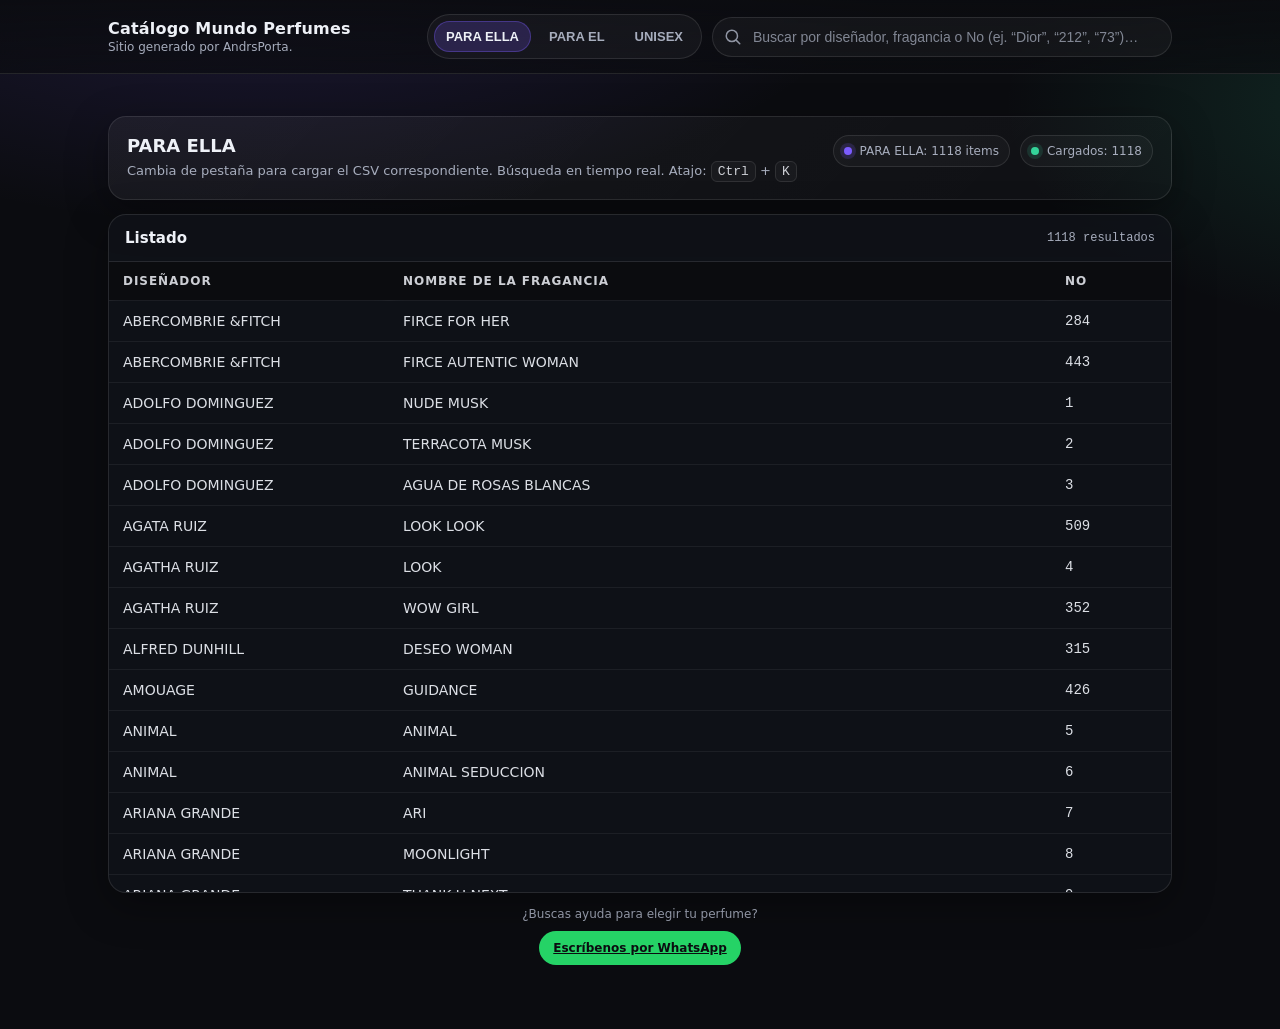
==== commit 05fdcef5: "Update Whatsapp" ====
--- a/index.html
+++ b/index.html
@@ -11,7 +11,7 @@
     <div class="head-inner">
       <div class="brand">
         <h1>Catálogo Mundo Perfumes</h1>
-        <small>Sitio estático (Netlify). Datos en CSV por categoría.</small>
+        <small>Sitio generado por AndrsPorta.</small>
       </div>
 
       <div class="controls">
@@ -66,10 +66,19 @@
       <div class="notice" id="notice"></div>
     </section>
 
-    <div class="footer">
-      Operación (Opción A): reemplaza los archivos en <span class="kbd">/data</span> y haz push al repo. Netlify despliega solo.
-    </div>
-  </div>
+   <div class="footer">
+  ¿Buscas ayuda para elegir tu perfume?
+  <br>
+  <a
+    href="https://wa.me/5215644358887?text=Hola,%20vi%20el%20catálogo%20y%20me%20interesa%20un%20perfume"
+    target="_blank"
+    rel="noopener"
+    class="wa-btn"
+  >
+    Escríbenos por WhatsApp
+  </a>
+</div>
+
 
   <script src="/assets/app.js"></script>
 </body>
--- a/assets/styles.css
+++ b/assets/styles.css
@@ -168,3 +168,16 @@
   .controls { width: 100%; justify-content: flex-start; }
   .tabs { width: 100%; }
 }
+
+.wa-btn {
+  display: inline-block;
+  margin-top: 10px;
+  padding: 10px 14px;
+  border-radius: 999px;
+  background: #25D366;
+  color: #0b0c10;
+  font-weight: 700;
+}
+.wa-btn:hover {
+  filter: brightness(1.05);
+}
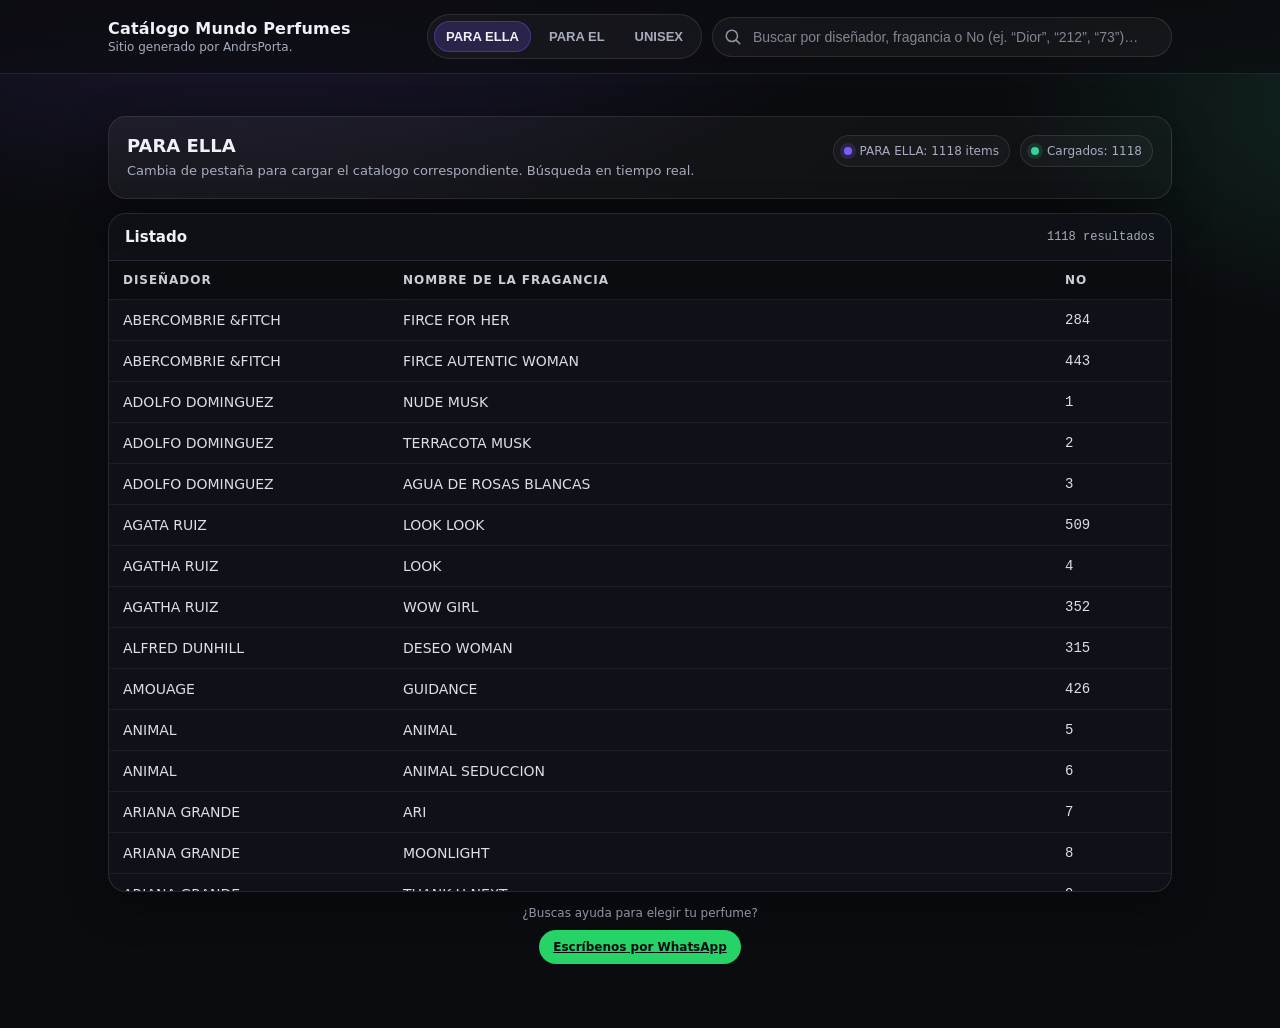
==== commit a32d8bb6: "text-02" ====
--- a/index.html
+++ b/index.html
@@ -34,7 +34,7 @@
         <div>
           <h2 id="sectionTitle">PARA ELLA</h2>
           <div style="margin-top:6px; color: var(--muted); font-size: 13px; line-height: 1.35;">
-            Cambia de pestaña para cargar el CSV correspondiente. Búsqueda en tiempo real. Atajo: <span class="kbd">Ctrl</span> + <span class="kbd">K</span>
+            Cambia de pestaña para cargar el catalogo correspondiente. Búsqueda en tiempo real. 
           </div>
         </div>
         <div class="meta">
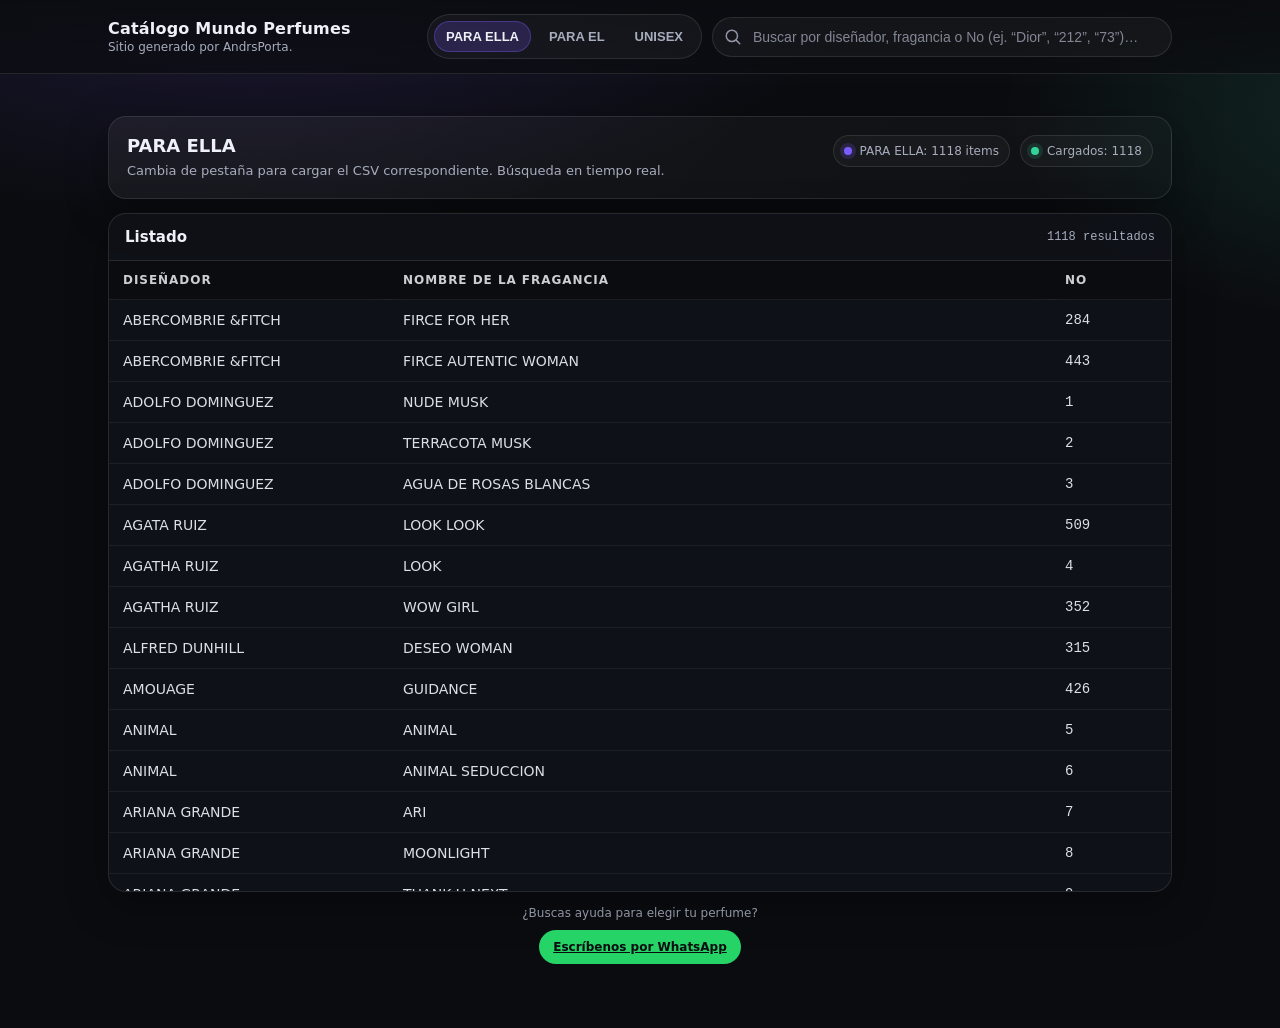
==== commit 3e37bec9: "Update-text-02" ====
--- a/index.html
+++ b/index.html
@@ -34,7 +34,7 @@
         <div>
           <h2 id="sectionTitle">PARA ELLA</h2>
           <div style="margin-top:6px; color: var(--muted); font-size: 13px; line-height: 1.35;">
-            Cambia de pestaña para cargar el catalogo correspondiente. Búsqueda en tiempo real. 
+            Cambia de pestaña para cargar el CSV correspondiente. Búsqueda en tiempo real.
           </div>
         </div>
         <div class="meta">
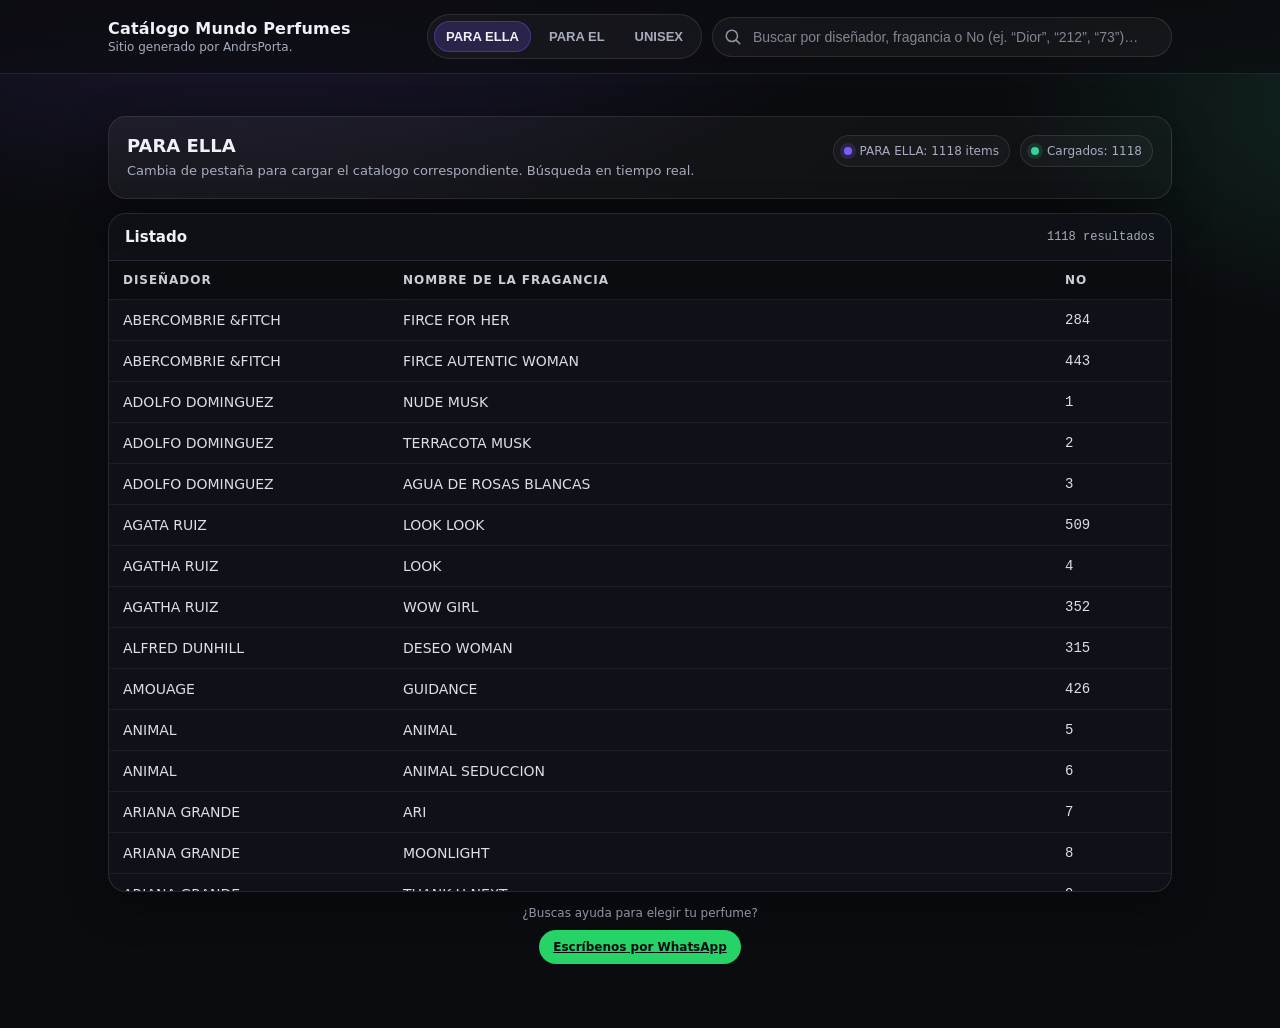
==== commit 9dd719a2: "add-catalogo" ====
--- a/index.html
+++ b/index.html
@@ -34,7 +34,7 @@
         <div>
           <h2 id="sectionTitle">PARA ELLA</h2>
           <div style="margin-top:6px; color: var(--muted); font-size: 13px; line-height: 1.35;">
-            Cambia de pestaña para cargar el CSV correspondiente. Búsqueda en tiempo real.
+            Cambia de pestaña para cargar el catalogo correspondiente. Búsqueda en tiempo real.
           </div>
         </div>
         <div class="meta">
